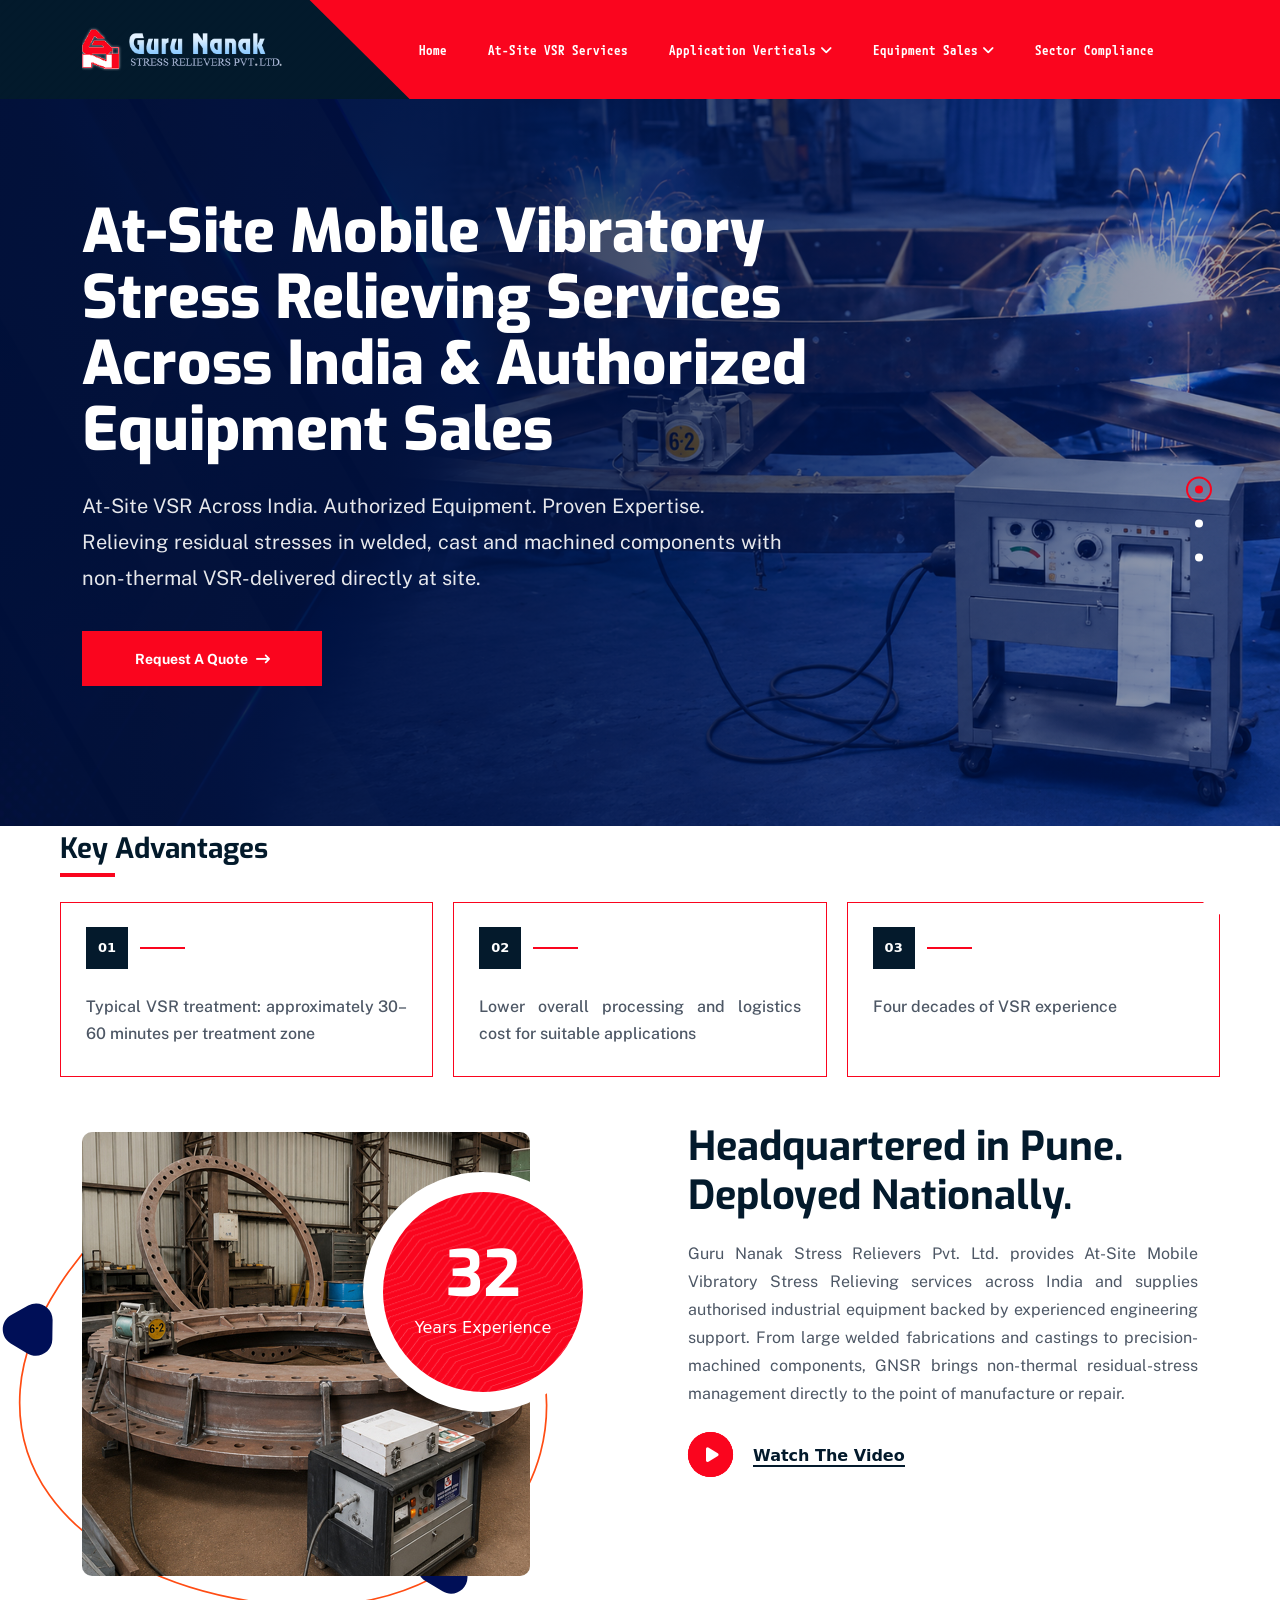
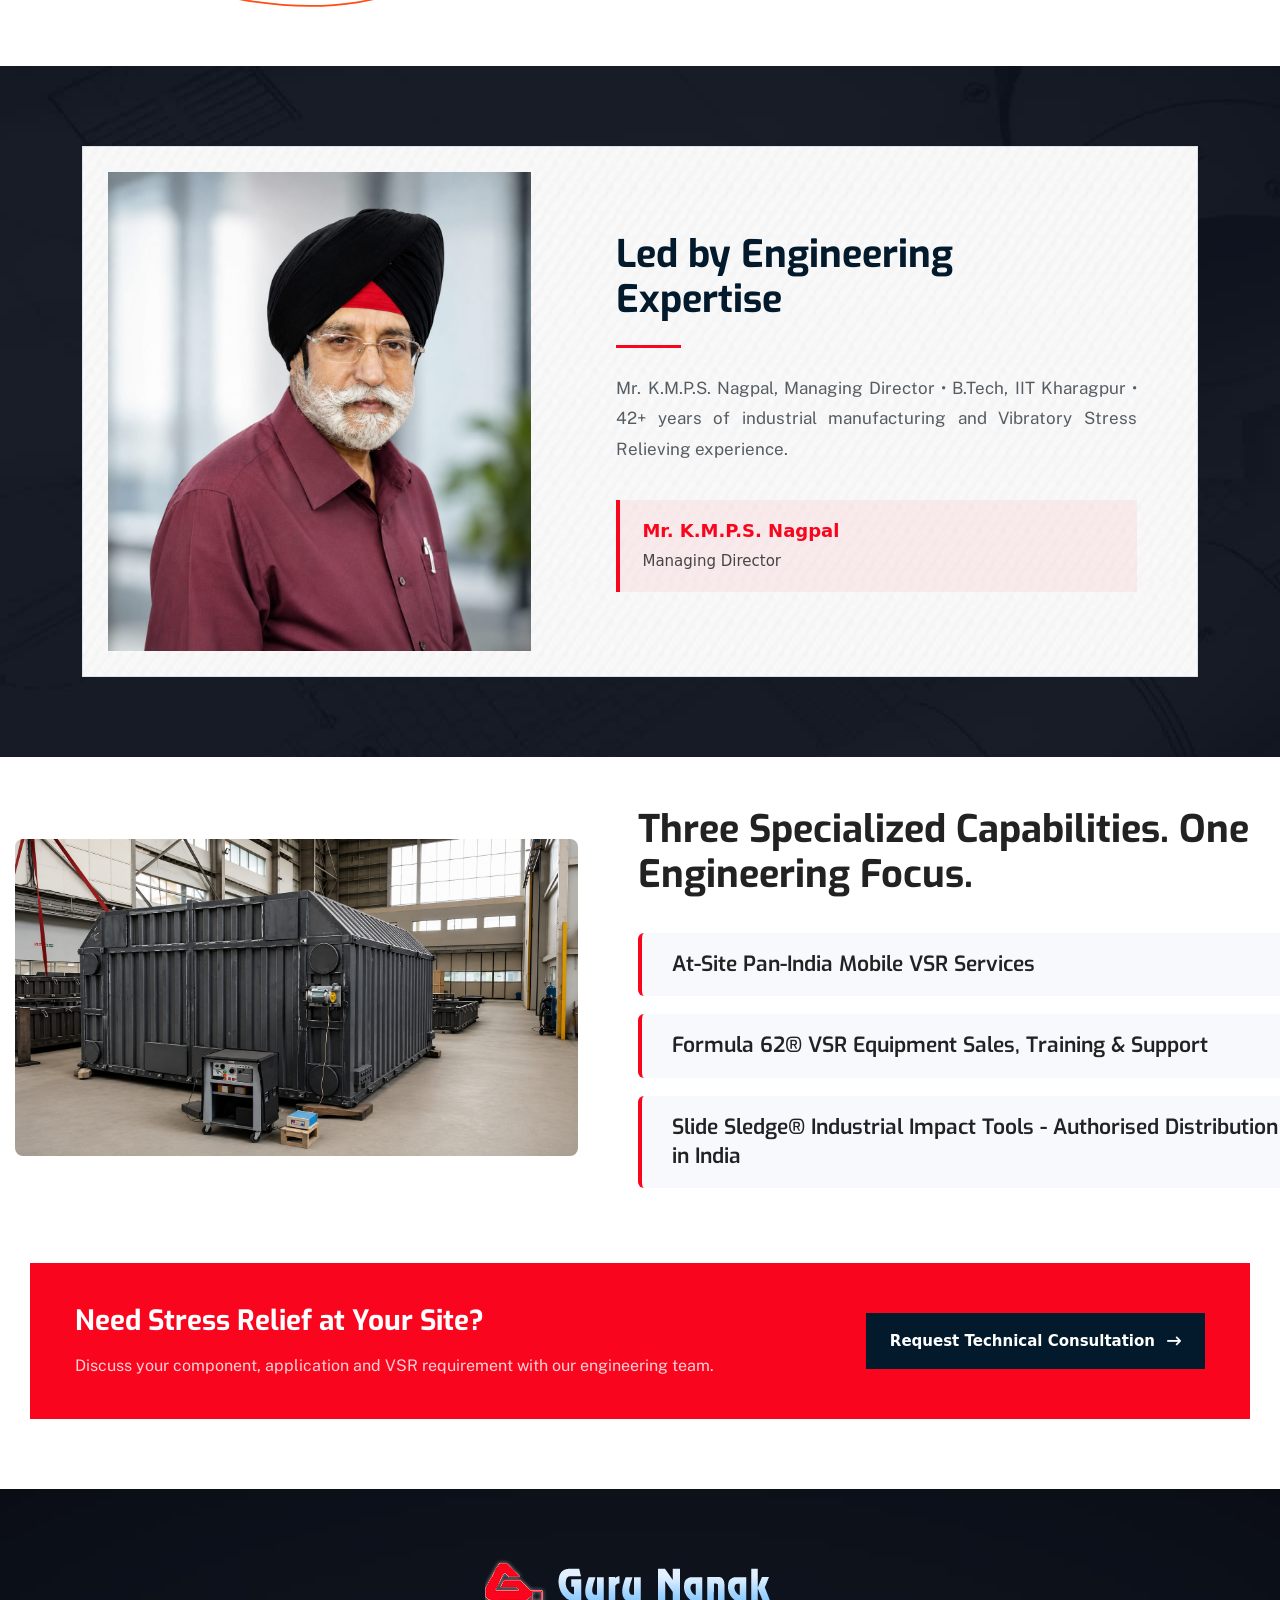
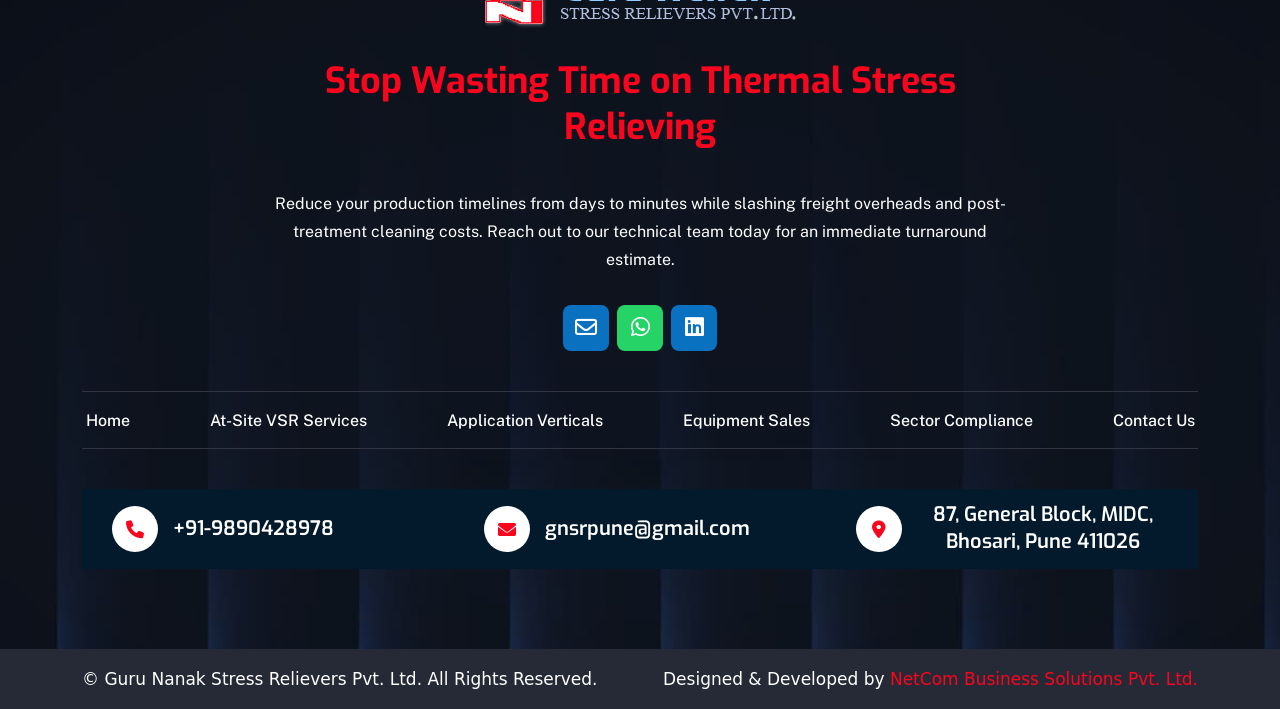
==== index.html @ 98acd37f "first commit" ====
<!doctype html>
<html class="no-js" lang="zxx">
  <head>
    <meta charset="utf-8" />
    <meta http-equiv="x-ua-compatible" content="ie=edge" />
    <title>
      At-Site PAN India Mobile VSR Services & Authorized Equipment Sales |
      Gurunanak Stress Relievers Pvt. Ltd
    </title>
    <meta name="author" content="themeholy" />
    <meta
      name="description"
      content="India's premier 100% mobile VSR service provider. Headquartered in
Pune with offices in Ghaziabad, Rourkela, and Bangalore. Sole Authorized India Distributor for
Formula 62 & Slide Sledge.
"
    />
    <meta
      name="keywords"
      content="vibratory stress relieving india, patented formula 62 vsr system,
non-thermal stress relief, industrial dimensional stabilization, mr k m p s nagpal iit kharagpur,
heavy engineering stress relief, at-site vsr services india, mobile vibratory stress relieving fleet,
pan india on-site metal stress relief, sole authorized distributor formula 62 india, slide sledge
multi head hammer distributor india, doorstep heavy fabrication stabilization, vsr services pune,
vibratory stress relieving ghaziabad, mobile stress relief rourkela, at site vsr bangalore, industrial
stress relief karnataka, weld stabilization maharashtra, heavy fabrication stress relaxation
odisha, non thermal stress relieving ncr, main office pune vsr"
    />
    <meta name="robots" content="INDEX,FOLLOW" />
    <meta
      name="viewport"
      content="width=device-width,initial-scale=1,shrink-to-fit=no"
    />
    <link
      rel="apple-touch-icon"
      sizes="57x57"
      href="assets/img/favicons/favicon.png"
    />
    <link
      rel="apple-touch-icon"
      sizes="60x60"
      href="assets/img/favicons/favicon.png"
    />
    <link
      rel="apple-touch-icon"
      sizes="72x72"
      href="assets/img/favicons/favicon.png"
    />
    <link
      rel="apple-touch-icon"
      sizes="76x76"
      href="assets/img/favicons/favicon.png"
    />
    <link
      rel="apple-touch-icon"
      sizes="114x114"
      href="assets/img/favicons/favicon.png"
    />
    <link
      rel="apple-touch-icon"
      sizes="120x120"
      href="assets/img/favicons/favicon.png"
    />
    <link
      rel="apple-touch-icon"
      sizes="144x144"
      href="assets/img/favicons/favicon.png"
    />
    <link
      rel="apple-touch-icon"
      sizes="152x152"
      href="assets/img/favicons/favicon.png"
    />
    <link
      rel="apple-touch-icon"
      sizes="180x180"
      href="assets/img/favicons/favicon.png"
    />
    <link
      rel="icon"
      type="image/png"
      sizes="192x192"
      href="assets/img/favicons/favicon.png"
    />
    <link
      rel="icon"
      type="image/png"
      sizes="32x32"
      href="assets/img/favicons/favicon.png"
    />
    <link
      rel="icon"
      type="image/png"
      sizes="96x96"
      href="assets/img/favicons/favicon.png"
    />
    <link
      rel="icon"
      type="image/png"
      sizes="16x16"
      href="assets/img/favicons/favicon.png"
    />
    <link rel="manifest" href="assets/img/favicons/manifest.json" />
    <meta name="msapplication-TileColor" content="#ffffff" />
    <meta
      name="msapplication-TileImage"
      content="assets/img/favicons/ms-icon-144x144.png"
    />
    <meta name="theme-color" content="#ffffff" />
    <link rel="preconnect" href="https://fonts.googleapis.com/" />
    <link rel="preconnect" href="https://fonts.gstatic.com/" crossorigin />
    <link
      href="https://fonts.googleapis.com/css2?family=Exo:wght@300;400;500;600;700;800;900&amp;family=Public+Sans:wght@100;200;300;400;500;600;700&amp;display=swap"
      rel="stylesheet"
    />
    <link rel="stylesheet" href="assets/css/app.min.css" />
    <link rel="stylesheet" href="assets/css/fontawesome.min.css" />
    <link rel="stylesheet" href="assets/css/style.css" />
  </head>
  <body>
    <div class="th-menu-wrapper">
      <div class="th-menu-area text-center">
        <button class="th-menu-toggle"><i class="fal fa-times"></i></button>
        <div class="mobile-logo">
          <a href="index.html"><img src="assets/img/logo.png" alt="" /></a>
        </div>
        <div class="th-mobile-menu">
          <ul>
            <li>
              <a href="index.html">Home</a>
            </li>
            <li>
              <a href="at-site-vsr-services.html">At-Site VSR Services </a>
            </li>

            <li class="menu-item-has-children">
              <a href="#"> Application Verticals</a>
              <ul class="sub-menu">
                <li>
                  <a href="vessels-and-process-plant.html"
                    >VSR for Vessels & Process Plant</a
                  >
                </li>
                <li>
                  <a href="sugar-and-heavy-machinery.html"
                    >VSR for Sugar & Heavy Machinery</a
                  >
                </li>
                <li>
                  <a href="machine-tools-and-tool-rooms.html"
                    >VSR for Machine Tools & Tool Rooms</a
                  >
                </li>
                <li>
                  <a href="defence-and-railway.html"
                    >VSR for Defence & Railway</a
                  >
                </li>
              </ul>
            </li>
            <li class="menu-item-has-children">
              <a href="#"> Equipment Sales</a>
              <ul class="sub-menu">
                <li><a href="equipment-catalog.html">Equipment Catalog</a></li>
                <li>
                  <a href="vsr-vs-thermal.html"
                    >VSR vs. Thermal Comparison Matrix</a
                  >
                </li>
              </ul>
            </li>
            <li>
              <a href="sector-compliance.html">Sector Compliance</a>
            </li>

            <li>
              <a href="contact.html"> Contact Us</a>
            </li>
          </ul>
        </div>
      </div>
    </div>
    <header class="th-header header-layout10">
      <div class="sticky-wrapper">
        <div class="sticky-active">
          <div class="menu-area">
            <div class="container">
              <div class="row align-items-center justify-content-between">
                <div class="col-auto">
                  <div class="header-logo">
                    <a href="index.html"
                      ><img src="assets/img/logo.png" alt="Konta"
                    /></a>
                  </div>
                </div>
                <div class="col-auto">
                  <div class="row align-items-center justify-content-between">
                    <div class="col-auto">
                      <nav class="main-menu d-none d-lg-inline-block">
                        <ul>
                          <li>
                            <a href="index.html">Home</a>
                          </li>
                          <li>
                            <a href="at-site-vsr-services.html"
                              >At-Site VSR Services
                            </a>
                          </li>

                          <li class="menu-item-has-children">
                            <a href="#"> Application Verticals</a>
                            <ul class="sub-menu">
                              <li>
                                <a href="vessels-and-process-plant.html"
                                  >VSR for Vessels & Process Plant</a
                                >
                              </li>
                              <li>
                                <a href="sugar-and-heavy-machinery.html"
                                  >VSR for Sugar & Heavy Machinery</a
                                >
                              </li>
                              <li>
                                <a href="machine-tools-and-tool-rooms.html"
                                  >VSR for Machine Tools & Tool Rooms</a
                                >
                              </li>
                              <li>
                                <a href="defence-and-railway.html"
                                  >VSR for Defence & Railway</a
                                >
                              </li>
                            </ul>
                          </li>
                          <li class="menu-item-has-children">
                            <a href="#"> Equipment Sales</a>
                            <ul class="sub-menu">
                              <li>
                                <a href="equipment-catalog.html"
                                  >Equipment Catalog</a
                                >
                              </li>
                              <li>
                                <a href="vsr-vs-thermal.html"
                                  >VSR vs. Thermal Comparison Matrix</a
                                >
                              </li>
                            </ul>
                          </li>
                          <li>
                            <a href="sector-compliance.html"
                              >Sector Compliance</a
                            >
                          </li>

                          <!-- <li>
                            <a href="#"> Contact Us</a>
                          </li> -->
                        </ul>
                      </nav>
                      <button
                        type="button"
                        class="th-menu-toggle d-inline-block d-lg-none"
                      >
                        <i class="far fa-bars"></i>
                      </button>
                    </div>
                    <div class="col-auto d-none d-xl-block">
                      <div class="header-button">
                        <a
                          href="contact.html"
                          class="th-btn style6 d-none d-xxl-inline-block"
                        >
                          Contact<i class="fas fa-arrow-right ms-2"></i
                        ></a>
                      </div>
                    </div>
                  </div>
                </div>
              </div>
            </div>
            <div
              class="logo-shape"
              data-bg-src="assets/img/update1/bg/pattern_bg_1.png"
            ></div>
          </div>
        </div>
      </div>
    </header>

    <div class="th-hero-wrapper hero-10" id="hero">
      <div
        class="hero-slider-10 th-carousel"
        data-fade="true"
        data-slide-show="1"
        data-md-slide-show="1"
        data-dots="true"
        data-xl-dots="true"
        data-ml-dots="true"
        data-lg-dots="true"
        data-md-dots="true"
      >
        <div class="th-hero-slide">
          <div class="th-hero-bg">
            <img src="assets/img/new-banner-1.png" alt="overlay" />
          </div>
          <div class="container z-index-common">
            <div class="hero-style10">
              <h1 class="hero-title" data-ani="slideinup" data-ani-delay="0.3s">
                At-Site Mobile Vibratory Stress Relieving Services Across India
                &amp; Authorized Equipment Sales
                <!-- <span class="bg-theme">VSR Services </span> & -->
              </h1>
              <!-- <h1 class="hero-title" data-ani="slideinup" data-ani-delay="0.5s">
                Authorized Equipment Sales
              </h1> -->
              <p class="hero-text" data-ani="slideinup" data-ani-delay="0.6s">
                At-Site VSR Across India. Authorized Equipment. Proven
                Expertise.
                <br />
                Relieving residual stresses in welded, cast and machined
                components with non-thermal VSR-delivered directly at site.
              </p>
              <div class="btn-group" data-ani="slideinup" data-ani-delay="0.6s">
                <a href="" class="th-btn style3"
                  >Request a Quote<i class="fas fa-long-arrow-right ms-2"></i
                ></a>
              </div>
            </div>
          </div>
        </div>
        <div class="th-hero-slide">
          <div class="th-hero-bg">
            <img src="assets/img/new-banner-2.png" alt="overlay" />
          </div>
          <div class="container z-index-common">
            <div class="hero-style10">
              <h1 class="hero-title">
                Powered by Proven Formula 62® VSR Systems
                <!-- <span class="bg-theme"> Formula 62 </span> -->
              </h1>
              <!-- <h1 class="hero-title">& Systems</h1> -->
              <p class="hero-text">
                GNSR supplies genuine Formula 62® VSR systems as the Authorised
                Distributor in India, backed by manufacturer support,
                application guidance and more than four decades of practical VSR
                experience.
              </p>
              <div class="btn-group">
                <a href="" class="th-btn style3"
                  >Request a Quote<i class="fas fa-long-arrow-right ms-2"></i
                ></a>
              </div>
            </div>
          </div>
        </div>
        <div class="th-hero-slide">
          <div class="th-hero-bg">
            <img src="assets/img/new-banner-3.png" alt="overlay" />
          </div>
          <div class="container z-index-common">
            <div class="hero-style10">
              <h1 class="hero-title">
                Slide Sledge® Heavy Equipment &amp; Impact Tools
                <!-- <span class="bg-theme">Slide Sledge </span> Heavy <br /> -->
                <!-- Equipment -->
              </h1>
              <!-- <h1 class="hero-title">& Impact Tools</h1> -->
              <p class="hero-text">
                Authorised Distributor in India for Slide Sledge® Multi-Head
                Impact Hammer systems for demanding industrial, mining, railway
                and heavy-equipment maintenance applications.
              </p>
              <div class="btn-group">
                <!-- <a
                  href="https://wa.me/+919226319903?text=I'm%20interested%20in"
                  class="th-btn style3"
                  >Connect with Pune HQ<i class="fab fa-whatsapp ms-2"></i
                ></a> -->
                <a href="" class="th-btn style3"
                  >Request a Quote<i class="fas fa-long-arrow-right ms-2"></i
                ></a>
              </div>
            </div>
          </div>
        </div>
      </div>
    </div>
    <!-- <section>
      <div class="container">
        <div class="feature-grid-wrap">
          <div class="feature-grid">
            <div class="feature-grid_icon">
              <img
                src="assets/img/gurunanak-images/faster-processing.png"
                alt="icon"
              />
            </div>
            <div>
              <h3 class="feature-grid_title">Faster Processing</h3>
              <p class="feature-grid_text">
                Advanced systems ensuring quick and efficient production.
              </p>
            </div>
          </div>
          <div class="feature-grid">
            <div class="feature-grid_icon">
              <img
                src="assets/img/gurunanak-images/lower-cost.png"
                alt="icon"
              />
            </div>
            <div>
              <h3 class="feature-grid_title text-white">Lower Costs</h3>
              <p class="feature-grid_text text-white">
                Optimized solutions designed to reduce operational expenses.
              </p>
            </div>
          </div>
          <div class="feature-grid">
            <div class="feature-grid_icon">
              <img
                src="assets/img/gurunanak-images/proven-results.png"
                alt="icon"
              />
            </div>
            <div>
              <h3 class="feature-grid_title">Proven Results</h3>
              <p class="feature-grid_text">
                Delivering reliable performance with consistent quality
                outcomes.
              </p>
            </div>
          </div>
        </div>
      </div>
    </section> -->

    <section class="vsr-key-advantages">
      <div class="vsr-advantages-wrap">
        <div class="vsr-advantages-header">
          <h2>Key Advantages</h2>
        </div>

        <div class="vsr-advantages-row">
          <div class="vsr-advantage-box">
            <div class="vsr-advantage-top">
              <span>01</span>
              <div></div>
            </div>
            <p>
              Typical VSR treatment: approximately 30–60 minutes per treatment
              zone
            </p>
          </div>

          <div class="vsr-advantage-box">
            <div class="vsr-advantage-top">
              <span>02</span>
              <div></div>
            </div>
            <p>
              Lower overall processing and logistics cost for suitable
              applications
            </p>
          </div>

          <div class="vsr-advantage-box">
            <div class="vsr-advantage-top">
              <span>03</span>
              <div></div>
            </div>
            <p>Four decades of VSR experience</p>
          </div>
        </div>
      </div>
    </section>

    <div class="space overflow-hidden" id="about-sec">
      <div class="container">
        <div class="row">
          <div class="col-xl-6">
            <div class="img-box7">
              <div class="img1">
                <img
                  class="tilt-active"
                  src="assets/img/gurunanak-images/about2.jpg"
                  alt="About"
                />
              </div>
              <!-- <div class="img2">
                <img
                  class="tilt-active"
                  src="assets/img/gurunanak-images/about1.jpg"
                  alt="About"
                />
              </div> -->
              <div class="shape">
                <img
                  src="assets/img/update1/normal/about_shape_1.svg"
                  alt="shape"
                />
              </div>
              <div
                class="about-counter1"
                data-bg-src="assets/img/update1/bg/bg_pattern_3.png"
              >
                <h3 class="counter-title">
                  <span class="counter-number">42</span>
                </h3>
                <span class="counter-text">Years Experience</span>
              </div>
            </div>
          </div>
          <div class="col-xl-6 ps-3 ps-xl-5">
            <div class="title-area mb-30">
              <!-- <span class="sub-title6" style="text-transform: capitalize"
                >Company Introduction — Headquartered in Pune, Deployed
                Nationally
                <span class="shape right"><span class="dots"></span></span
              ></span> -->
              <h2 class="sec-title">
                Headquartered in Pune. Deployed Nationally.
              </h2>
            </div>
            <p class="mt-n2 mb-4">
              Guru Nanak Stress Relievers Pvt. Ltd. provides At-Site Mobile Vibratory Stress Relieving services across India and
supplies authorised industrial equipment backed by experienced engineering support. From large welded fabrications
and castings to precision-machined components, GNSR brings non-thermal residual-stress management directly to the
point of manufacture or repair.
            </p>
            <!-- <p>
              By transporting our specialized equipment straight to your
              manufacturing line or assembly yard through our network of
              strategically placed branch nodes, we permanently lock in
              micron-level geometric accuracy. Our mobile operations eliminate
              the high transport freights, low-bed trailer logistics, and
              transit warping risks of traditional thermal stress relieving.
            </p> -->
            <div class="btn-group style2">
              <!-- <a href="about.html" class="th-btn"
                >ABOUT MORE<i class="fas fa-arrow-right ms-2"></i
              ></a> -->
              <a
                href="https://www.youtube.com/watch?v=rgMUGB7VWvo"
                class="video-btn style2 popup-video"
                ><div class="play-btn"><i class="fas fa-play"></i></div>
                <span class="btn-text">Watch The Video</span></a
              >
            </div>
          </div>
        </div>
      </div>
    </div>

  <div
      class="why-area13 position-relative overflow-hidden bg-top-center space"
      data-bg-src="assets/img/update2/bg/why_bg_1.jpg"
    >
      <section class="leadership-profile-section">
      <div class="container">
        <div
          class="leadership-profile-wrapper"
          style="
            background-image: url(&quot;assets/img/update2/bg/process_bg_1.jpg&quot;);
          "
        >
          <!-- Image Side -->
          <div class="leadership-profile-image">
            <div class="leadership-image-frame">
              <img src="assets/img/Mr-Nagpal.jpeg" alt="Mr. K.M.P.S. Nagpal" />
            </div>
          </div>

          <!-- Content Side -->
          <div class="leadership-profile-content">
            <!-- <div class="leadership-section-label">
          <span>Leadership Spotlight</span>
        </div> -->

            <h2>Led by Engineering Expertise</h2>

            <div class="leadership-divider"></div>

            <p>
              Mr. K.M.P.S. Nagpal, Managing Director • B.Tech, IIT Kharagpur •
              42+ years of industrial manufacturing and Vibratory Stress
              Relieving experience.
            </p>

            <div class="leadership-designation">
              <strong>Mr. K.M.P.S. Nagpal</strong>
              <span>Managing Director</span>
            </div>
          </div>
        </div>
      </div>
    </section>
    </div>

    <!-- <section class="leadership-profile-section">
      <div class="container">
        <div
          class="leadership-profile-wrapper"
          style="
            background-image: url(&quot;assets/img/update2/bg/process_bg_1.jpg&quot;);
          "
        >
          <div class="leadership-profile-image">
            <div class="leadership-image-frame">
              <img src="assets/img/Mr-Nagpal.jpeg" alt="Mr. K.M.P.S. Nagpal" />
            </div>
          </div>

          <div class="leadership-profile-content">

            <h2>Led by Engineering Expertise</h2>

            <div class="leadership-divider"></div>

            <p>
              Mr. K.M.P.S. Nagpal, Managing Director • B.Tech, IIT Kharagpur •
              42+ years of industrial manufacturing and Vibratory Stress
              Relieving experience.
            </p>

            <div class="leadership-designation">
              <strong>Mr. K.M.P.S. Nagpal</strong>
              <span>Managing Director</span>
            </div>
          </div>
        </div>
      </div>
    </section> -->




    <!-- <section
      class="space process-sec process-sec1 process-sec_section5 background-image"
      data-overlay="title"
      data-opacity="9"
      style="
        background-image: url(&quot;assets/img/gurunanak-images/4.png &quot;);
      "
    >
      <div class="container mb-n2">
        <div class="title-area text-center">
          <span class="sub-title6 text-white justify-content-center"
            ><span class="shape left"><span class="dots"></span></span>
            High-Stakes Applications
            <span class="shape right"><span class="dots"></span></span
          ></span>
          <h2 class="sec-title text-white">
            Critical Machinery Requiring Stabilization
          </h2>
        </div>
        <div class="row gy-50 justify-content-center">
          <div class="col-md-6 col-xl-4">
            <div class="process-card">
              <div class="process-card_bg-shape">
                <img src="assets/img/bg/process_card_bg_1.png" alt="img" />
              </div>


              <i class="fa fa-shield-alt"></i>

              <h4 class="process-card_title">Defence & Strategic</h4>
              <p class="process-card_text">
                Armored vehicle hull structures, precision missile launcher
                bases, and critical radar tower mounts.
              </p>
            </div>
          </div>
          <div class="col-md-6 col-xl-4">
            <div class="process-card">
              <div class="process-card_bg-shape">
                <img src="assets/img/bg/process_card_bg_1.png" alt="img" />
              </div>
       
              <i class="fa-solid fa-train"></i>

              <h4 class="process-card_title">Railways & Transit</h4>
              <p class="process-card_text">
                Heavy locomotive bogie frames, fabricated underframes, and
                customized maintenance switching jigs.
              </p>
            </div>
          </div>
          <div class="col-md-6 col-xl-4">
            <div class="process-card">
              <div class="process-card_bg-shape">
                <img src="assets/img/bg/process_card_bg_1.png" alt="img" />
              </div>

      
              <i class="fa fa-cogs"></i>

              <h4 class="process-card_title">Sugar Industries</h4>
              <p class="process-card_text">
                Heavy crushing mill housings, cane cutters, roller shafts,
                vacuum pans, and evaporators.
              </p>
            </div>
          </div>
          <div class="col-md-6 col-xl-4">
            <div class="process-card">
              <div class="process-card_bg-shape">
                <img src="assets/img/bg/process_card_bg_1.png" alt="img" />
              </div>

              
              <i class="fa fa-database"></i>

              <h4 class="process-card_title">Vessels & Process Equipment</h4>
              <p class="process-card_text">
                Reactor shells, vessel dish ends, heat exchanger tube sheets,
                and piping headers.
              </p>
            </div>
          </div>
          <div class="col-md-6 col-xl-4">
            <div class="process-card">
              <div class="process-card_bg-shape">
                <img src="assets/img/bg/process_card_bg_1.png" alt="img" />
              </div>


              <i class="fa fa-ruler-combined"></i>

              <h4 class="process-card_title">Machine Tools & Castings</h4>
              <p class="process-card_text">
                Long CNC beds, slide columns, surface grinder plates, and large
                injection mould bases.
              </p>
            </div>
          </div>
          <div class="col-md-6 col-xl-4">
            <div class="process-card">
              <div class="process-card_bg-shape">
                <img src="assets/img/bg/process_card_bg_1.png" alt="img" />
              </div>

              <i class="fa fa-building"></i>

              <h4 class="process-card_title">Infrastructure Assets</h4>
              <p class="process-card_text">
                Oversized overhead crane girders, crane end-trucks, structural
                columns, and heavy boom arms.
              </p>
            </div>
          </div>
        </div>
      </div>
    </section> -->

    <!-- <section id="core">
      <div class="container">
        <div
          class="process-area5 background-image"
          style="
            background-image: url(&quot;assets/img/update2/bg/process_bg_1.jpg&quot;);
          "
        >
          <div class="process-content">
            <div class="title-area mb-25">
              <span class="sub-title2"
                ><img
                  class="me-1"
                  src="assets/img/icon/subtitle-img2-1.svg"
                  alt="img"
                />The Technology Advantage</span
              >
              <h2 class="sec-title text-white">
                Powered by Patented Formula 62 Systems
              </h2>
              <p class="sec-text">
                We utilize highly special engineering-backed resonant vibration
                equipment to target locked-in atomic-grid stresses safely.
              </p>
            </div>
          </div>
          <div class="process-box_wrap">
            <div class="process-box">
              <div class="process-box_icon">
                <img
                  src="assets/img/update2/icon/process_1_1.svg"
                  alt="service image"
                />
              </div>
              <div class="process-box_content">
                <h3 class="box-title">Instrument-Backed Calibration</h3>
                <p class="process-box_text">
                  High-accuracy manual frequency tuning and multi-point
                  instrumentation logging for quality tracking
                </p>
              </div>
            </div>
            <div class="process-box">
              <div class="process-box_icon">
                <img
                  src="assets/img/update2/icon/process_1_2.svg"
                  alt="service image"
                />
              </div>
              <div class="process-box_content">
                <h3 class="box-title">Zero Thermal Distortion</h3>
                <p class="process-box_text">
                  Permanently eliminates the risk of structural warping,
                  ovality, or cooling cracks caused by furnace heat
                </p>
              </div>
            </div>
            <div class="process-box">
              <div class="process-box_icon">
                <img
                  src="assets/img/update2/icon/process_1_3.svg"
                  alt="service image"
                />
              </div>
              <div class="process-box_content">
                <h3 class="box-title">No Surface Scaling</h3>
                <p class="process-box_text">
                  Leaves metal surfaces 100% clean and pristine—no soot, no
                  oxidation, saving you post-treatment shot blasting costs
                </p>
              </div>
            </div>
            <div class="process-box">
              <div class="process-box_icon">
                <img
                  src="assets/img/update2/icon/process_1_4.svg"
                  alt="service image"
                />
              </div>
              <div class="process-box_content">
                <h3 class="box-title">Turnaround in Minutes</h3>
                <p class="process-box_text">
                  Complete structural relaxation achieved within 30 to 45
                  minutes per treatment zone instead of days
                </p>
              </div>
            </div>
          </div>
        </div>
      </div>
    </section> -->

    <!-- <div
      class="feature-area6 overflow-hidden shape-mockup-wrap"
      id="feature-area"
    >
      <div class="container">
        <div class="title-area">
          <h2 class="sec-title text-center">
            Three Specialized Capabilities. One Engineering Focus.
          </h2>
        </div>
        <div class="row gy-4 justify-content-center">
          <div class="col-md-6 col-xl-4">
            <div class="feature-item th-ani">
              <div class="feature-item_shape"></div>
              <div class="feature-item_shape2"></div>

              <div class="media-body">
                <div class="price-card_top">
                  <h3 class="price-card_title">
                    At-Site Pan-India Mobile VSR Services
                  </h3>
                </div>
              </div>
            </div>
          </div>
          <div class="col-md-6 col-xl-4">
            <div class="feature-item th-ani">
              <div class="feature-item_shape"></div>
              <div class="feature-item_shape2"></div>

              <div class="media-body">
                <h3 class="price-card_title">Formula 62® VSR Equipment Sales, Training &amp; Support</h3>
              </div>
            </div>
          </div>
          <div class="col-md-6 col-xl-4">
            <div class="feature-item th-ani">
              <div class="feature-item_shape"></div>
              <div class="feature-item_shape2"></div>

              <div class="media-body">
                <h3 class="price-card_title">
                  Slide Sledge® Industrial Impact Tools - Authorised Distribution in India
                </h3>
              </div>
            </div>
          </div>
        </div>
      </div>
    </div> -->

    <section class="capability-section">
      <div class="capability-container">
        <div class="capability-row">
          <!-- Left Side Image -->
          <div class="capability-image-column">
            <div class="capability-image-wrap">
              <img
                src="assets/img/GNSR_FINAL_DESIGNER_IMAGE_PACKAGE/05_VESSELS_PROCESS/Process.... _ fabricated.png"
                alt="Engineering Capabilities"
                class="capability-main-image"
              />
            </div>
          </div>
          <!-- Right Side Content -->
          <div class="capability-content-column">
            <div class="capability-content">
              <div class="capability-heading">
                <h2 class="capability-title">
                  Three Specialized Capabilities. One Engineering Focus.
                </h2>
              </div>
              <div class="capability-list">
                <!-- Capability 1 -->
                <div class="capability-box">
                  <div class="capability-box-inner">
                    <h3 class="capability-box-title">
                      At-Site Pan-India Mobile VSR Services
                    </h3>
                  </div>
                </div>
                <!-- Capability 2 -->
                <div class="capability-box">
                  <div class="capability-box-inner">
                    <h3 class="capability-box-title">
                      Formula 62® VSR Equipment Sales, Training &amp; Support
                    </h3>
                  </div>
                </div>
                <!-- Capability 3 -->
                <div class="capability-box">
                  <div class="capability-box-inner">
                    <h3 class="capability-box-title">
                      Slide Sledge® Industrial Impact Tools - Authorised
                      Distribution in India
                    </h3>
                  </div>
                </div>
              </div>
            </div>
          </div>
        </div>
      </div>
    </section>

    <section class="vessel-vsr-section">
      <div class="vessel-vsr-container">
        <!-- CTA -->
        <div class="vessel-vsr-cta">
          <div class="vessel-vsr-cta-content">
            <h3>Need Stress Relief at Your Site?</h3>
            <p>
              Discuss your component, application and VSR requirement with our
              engineering team.
            </p>
          </div>

          <div class="vessel-vsr-cta-button">
            <a href="#" class="vessel-vsr-btn">
              Request Technical Consultation
              <i class="fas fa-long-arrow-right"></i>
            </a>
          </div>
        </div>
      </div>
    </section>

    <footer
      class="footer-wrapper footer-layout4 background-image"
      id="contact-sec"
      data-bg-src="assets/img/update1/bg/footer_bg_3.jpg"
      style="margin-top: 50px"
    >
      <div class="widget-area text-center">
        <div class="container">
          <div class="row justify-content-center">
            <div class="col-lg-8">
              <div class="widget footer-widget">
                <div class="th-widget-about">
                  <div class="about-logo">
                    <a href="index.html"
                      ><img
                        src="assets/img/logo.png"
                        alt="Gurunanak Stress Relievers"
                    /></a>
                  </div>
                  <h3 class="sec-title text-center" style="color: #fa051e">
                    Stop Wasting Time on Thermal Stress Relieving
                  </h3>

                  <p class="about-text text-center">
                    Reduce your production timelines from days to minutes while
                    slashing freight overheads and post-treatment cleaning
                    costs. Reach out to our technical team today for an
                    immediate turnaround estimate.
                  </p>
                  <div class="th-social">
                    <a class="mail" href="mailto:gnsrpune@gmail.com"
                      ><i class="far fa-envelope"></i
                    ></a>
                    <a href="" class="whatsapp"
                      ><i class="fab fa-whatsapp"></i
                    ></a>
                    <a class="mail" href=""><i class="fab fa-linkedin"></i></a>
                  </div>
                </div>
              </div>
            </div>
            <div class="col-md-12">
              <div class="widget widget_nav_menu footer-widget">
                <div class="menu-all-pages-container">
                  <ul class="menu">
                    <li><a href="index.html">Home</a></li>
                    <li>
                      <a href="at-site-vsr-services.html"
                        >At-Site VSR Services
                      </a>
                    </li>
                    <li>
                      <a href="vessels-and-process-plant.html"
                        >Application Verticals</a
                      >
                    </li>
                    <li>
                      <a href="equipment-catalog.html">Equipment Sales</a>
                    </li>
                    <li>
                      <a href="sector-compliance.html">Sector Compliance</a>
                    </li>
                    <li><a href="contact.html">Contact Us</a></li>
                  </ul>
                </div>
              </div>
            </div>
            <!-- <div class="col-lg-6">
              <div class="widget newsletter-widget footer-widget">
                <form class="newsletter-form form-group">
                  <input
                    class="form-control"
                    type="email"
                    placeholder="WhatsApp Our Engineering Team"
                    required=""
                  />
                  <button type="submit" class="th-btn style3">
                    Whatsapp
                    <a href="" class="whatsapp"
                      ><i class="fab fa-whatsapp"></i
                    ></a>
                  </button>
                </form>
              </div>
            </div> -->
          </div>
          <div class="header-layout4">
            <div class="header-top">
              <div class="header-link">
                <i class="fas fa-phone"></i>
                <div>
                  <a class="header-single-link" href="tel:+919890428978"
                    >+91-9890428978</a
                  >
                </div>
              </div>
              <div class="header-link">
                <i class="fas fa-envelope"></i>
                <div>
                  <a class="header-single-link" href="mailto:gnsrpune@gmail.com"
                    >gnsrpune@gmail.com</a
                  >
                </div>
              </div>
              <div class="header-link address">
                <i class="fas fa-location-dot"></i>
                <div>
                  <a
                    class="header-single-link"
                    href="https://maps.app.goo.gl/9RgbcRxQPuoSg38E7"
                    >87, General Block, MIDC, Bhosari, Pune 411026</a
                  >
                </div>
              </div>
            </div>
          </div>
        </div>
      </div>
      <div class="copyright-wrap">
        <div class="container">
          <div class="row justify-content-between align-items-center">
            <div class="col-md-6">
              <div class="copyright-text">
                © Guru Nanak Stress Relievers Pvt. Ltd. All Rights Reserved.
              </div>
            </div>
            <div class="col-md-6">
              <div class="footer-links copyright-text">
                Designed &amp; Developed by
                <a href="https://netcom-india.com/"
                  >NetCom Business Solutions Pvt. Ltd.</a
                >
              </div>
            </div>
          </div>
        </div>
      </div>
    </footer>

    <div class="scroll-top">
      <svg
        class="progress-circle svg-content"
        width="100%"
        height="100%"
        viewBox="-1 -1 102 102"
      >
        <path
          d="M50,1 a49,49 0 0,1 0,98 a49,49 0 0,1 0,-98"
          style="
            transition: stroke-dashoffset 10ms linear 0s;
            stroke-dasharray: 307.919, 307.919;
            stroke-dashoffset: 307.919;
          "
        ></path>
      </svg>
    </div>
    <script src="assets/js/vendor/jquery-3.6.0.min.js"></script>
    <script src="assets/js/app.min.js"></script>
    <script src="assets/js/main.js"></script>
  </body>
</html>
---- assets/css/app.min.css ----
@charset "UTF-8"; /*!
 * Bootstrap v5.0.0-beta1 (https://getbootstrap.com/)
 * Copyright 2011-2020 The Bootstrap Authors
 * Copyright 2011-2020 Twitter, Inc.
 * Licensed under MIT (https://github.com/twbs/bootstrap/blob/main/LICENSE)
 */
:root {
  --bs-blue: #0d6efd;
  --bs-indigo: #6610f2;
  --bs-purple: #6f42c1;
  --bs-pink: #d63384;
  --bs-red: #dc3545;
  --bs-orange: #fd7e14;
  --bs-yellow: #ffc107;
  --bs-green: #198754;
  --bs-teal: #20c997;
  --bs-cyan: #0dcaf0;
  --bs-white: #fff;
  --bs-gray: #6c757d;
  --bs-gray-dark: #343a40;
  --bs-primary: #0d6efd;
  --bs-secondary: #6c757d;
  --bs-success: #198754;
  --bs-info: #0dcaf0;
  --bs-warning: #ffc107;
  --bs-danger: #dc3545;
  --bs-light: #f8f9fa;
  --bs-dark: #212529;
  --bs-font-sans-serif:
    system-ui, -apple-system, "Segoe UI", Roboto, "Helvetica Neue", Arial,
    "Noto Sans", "Liberation Sans", sans-serif, "Apple Color Emoji",
    "Segoe UI Emoji", "Segoe UI Symbol", "Noto Color Emoji";
  --bs-font-monospace:
    SFMono-Regular, Menlo, Monaco, Consolas, "Liberation Mono", "Courier New",
    monospace;
  --bs-gradient: linear-gradient(
    180deg,
    hsla(0, 0%, 100%, 0.15),
    hsla(0, 0%, 100%, 0)
  );
}
*,
:after,
:before {
  box-sizing: border-box;
}
@media (prefers-reduced-motion: no-preference) {
  :root {
    scroll-behavior: smooth;
  }
}
body {
  margin: 0;
  font-family: var(--bs-font-sans-serif);
  font-size: 1rem;
  font-weight: 400;
  line-height: 1.5;
  color: #212529;
  background-color: #fff;
  -webkit-text-size-adjust: 100%;
  -webkit-tap-highlight-color: transparent;
}
[tabindex="-1"]:focus:not(:focus-visible) {
  outline: 0 !important;
}
hr {
  margin: 1rem 0;
  color: inherit;
  background-color: currentColor;
  border: 0;
  opacity: 0.25;
}
hr:not([size]) {
  height: 1px;
}
.h1,
.h2,
.h3,
.h4,
.h5,
.h6,
h1,
h2,
h3,
h4,
h5,
h6 {
  margin-top: 0;
  margin-bottom: 0.5rem;
  font-weight: 500;
  line-height: 1.2;
}
.h1,
h1 {
  font-size: calc(1.375rem + 1.5vw);
}
@media (min-width: 1200px) {
  .h1,
  h1 {
    font-size: 2.5rem;
  }
}
.h2,
h2 {
  font-size: calc(1.325rem + 0.9vw);
}
@media (min-width: 1200px) {
  .h2,
  h2 {
    font-size: 2rem;
  }
}
.h3,
h3 {
  font-size: calc(1.3rem + 0.6vw);
}
@media (min-width: 1200px) {
  .h3,
  h3 {
    font-size: 1.75rem;
  }
}
.h4,
h4 {
  font-size: calc(1.275rem + 0.3vw);
}
@media (min-width: 1200px) {
  .h4,
  h4 {
    font-size: 1.5rem;
  }
}
.h5,
h5 {
  font-size: 1.25rem;
}
.h6,
h6 {
  font-size: 1rem;
}
p {
  margin-top: 0;
  margin-bottom: 1rem;
}
abbr[data-bs-original-title],
abbr[title] {
  text-decoration: underline;
  -webkit-text-decoration: underline dotted;
  text-decoration: underline dotted;
  cursor: help;
  -webkit-text-decoration-skip-ink: none;
  text-decoration-skip-ink: none;
}
address {
  margin-bottom: 1rem;
  font-style: normal;
  line-height: inherit;
}
ol,
ul {
  padding-left: 2rem;
}
dl,
ol,
ul {
  margin-top: 0;
  margin-bottom: 1rem;
}
ol ol,
ol ul,
ul ol,
ul ul {
  margin-bottom: 0;
}
dt {
  font-weight: 700;
}
dd {
  margin-bottom: 0.5rem;
  margin-left: 0;
}
blockquote {
  margin: 0 0 1rem;
}
b,
strong {
  font-weight: bolder;
}
.small,
small {
  font-size: 0.875em;
}
.mark,
mark {
  padding: 0.2em;
  background-color: #fcf8e3;
}
sub,
sup {
  position: relative;
  font-size: 0.75em;
  line-height: 0;
  vertical-align: baseline;
}
sub {
  bottom: -0.25em;
}
sup {
  top: -0.5em;
}
a {
  color: #0d6efd;
  text-decoration: underline;
}
a:hover {
  color: #0a58ca;
}
a:not([href]):not([class]),
a:not([href]):not([class]):hover {
  color: inherit;
  text-decoration: none;
}
code,
kbd,
pre,
samp {
  font-family: var(--bs-font-monospace);
  font-size: 1em;
  direction: ltr;
  unicode-bidi: bidi-override;
}
pre {
  display: block;
  margin-top: 0;
  margin-bottom: 1rem;
  overflow: auto;
  font-size: 0.875em;
}
pre code {
  font-size: inherit;
  color: inherit;
  word-break: normal;
}
code {
  font-size: 0.875em;
  color: #d63384;
  word-wrap: break-word;
}
a > code {
  color: inherit;
}
kbd {
  padding: 0.2rem 0.4rem;
  font-size: 0.875em;
  color: #fff;
  background-color: #212529;
  border-radius: 0.2rem;
}
kbd kbd {
  padding: 0;
  font-size: 1em;
  font-weight: 700;
}
figure {
  margin: 0 0 1rem;
}
img,
svg {
  vertical-align: middle;
}
table {
  caption-side: bottom;
  border-collapse: collapse;
}
caption {
  padding-top: 0.5rem;
  padding-bottom: 0.5rem;
  color: #6c757d;
  text-align: left;
}
th {
  text-align: inherit;
  text-align: -webkit-match-parent;
}
tbody,
td,
tfoot,
th,
thead,
tr {
  border-color: inherit;
  border-style: solid;
  border-width: 0;
}
label {
  display: inline-block;
}
button {
  border-radius: 0;
}
button:focus {
  outline: 1px dotted;
  outline: 5px auto -webkit-focus-ring-color;
}
button,
input,
optgroup,
select,
textarea {
  margin: 0;
  font-family: inherit;
  font-size: inherit;
  line-height: inherit;
}
button,
select {
  text-transform: none;
}
[role="button"] {
  cursor: pointer;
}
select {
  word-wrap: normal;
}
[list]::-webkit-calendar-picker-indicator {
  display: none;
}
[type="button"],
[type="reset"],
[type="submit"],
button {
  -webkit-appearance: button;
}
[type="button"]:not(:disabled),
[type="reset"]:not(:disabled),
[type="submit"]:not(:disabled),
button:not(:disabled) {
  cursor: pointer;
}
::-moz-focus-inner {
  padding: 0;
  border-style: none;
}
textarea {
  resize: vertical;
}
fieldset {
  min-width: 0;
  padding: 0;
  margin: 0;
  border: 0;
}
legend {
  float: left;
  width: 100%;
  padding: 0;
  margin-bottom: 0.5rem;
  font-size: calc(1.275rem + 0.3vw);
  line-height: inherit;
}
@media (min-width: 1200px) {
  legend {
    font-size: 1.5rem;
  }
}
legend + * {
  clear: left;
}
::-webkit-datetime-edit-day-field,
::-webkit-datetime-edit-fields-wrapper,
::-webkit-datetime-edit-hour-field,
::-webkit-datetime-edit-minute,
::-webkit-datetime-edit-month-field,
::-webkit-datetime-edit-text,
::-webkit-datetime-edit-year-field {
  padding: 0;
}
::-webkit-inner-spin-button {
  height: auto;
}
[type="search"] {
  outline-offset: -2px;
  -webkit-appearance: textfield;
}
::-webkit-search-decoration {
  -webkit-appearance: none;
}
::-webkit-color-swatch-wrapper {
  padding: 0;
}
::file-selector-button {
  font: inherit;
}
::-webkit-file-upload-button {
  font: inherit;
  -webkit-appearance: button;
}
output {
  display: inline-block;
}
iframe {
  border: 0;
}
summary {
  display: list-item;
  cursor: pointer;
}
progress {
  vertical-align: baseline;
}
[hidden] {
  display: none !important;
}
.lead {
  font-size: 1.25rem;
  font-weight: 300;
}
.display-1 {
  font-size: calc(1.625rem + 4.5vw);
  font-weight: 300;
  line-height: 1.2;
}
@media (min-width: 1200px) {
  .display-1 {
    font-size: 5rem;
  }
}
.display-2 {
  font-size: calc(1.575rem + 3.9vw);
  font-weight: 300;
  line-height: 1.2;
}
@media (min-width: 1200px) {
  .display-2 {
    font-size: 4.5rem;
  }
}
.display-3 {
  font-size: calc(1.525rem + 3.3vw);
  font-weight: 300;
  line-height: 1.2;
}
@media (min-width: 1200px) {
  .display-3 {
    font-size: 4rem;
  }
}
.display-4 {
  font-size: calc(1.475rem + 2.7vw);
  font-weight: 300;
  line-height: 1.2;
}
@media (min-width: 1200px) {
  .display-4 {
    font-size: 3.5rem;
  }
}
.display-5 {
  font-size: calc(1.425rem + 2.1vw);
  font-weight: 300;
  line-height: 1.2;
}
@media (min-width: 1200px) {
  .display-5 {
    font-size: 3rem;
  }
}
.display-6 {
  font-size: calc(1.375rem + 1.5vw);
  font-weight: 300;
  line-height: 1.2;
}
@media (min-width: 1200px) {
  .display-6 {
    font-size: 2.5rem;
  }
}
.list-inline,
.list-unstyled {
  padding-left: 0;
  list-style: none;
}
.list-inline-item {
  display: inline-block;
}
.list-inline-item:not(:last-child) {
  margin-right: 0.5rem;
}
.initialism {
  font-size: 0.875em;
  text-transform: uppercase;
}
.blockquote {
  margin-bottom: 1rem;
  font-size: 1.25rem;
}
.blockquote > :last-child {
  margin-bottom: 0;
}
.blockquote-footer {
  margin-top: -1rem;
  margin-bottom: 1rem;
  font-size: 0.875em;
  color: #6c757d;
}
.blockquote-footer:before {
  content: "— ";
}
.img-fluid,
.img-thumbnail {
  max-width: 100%;
  height: auto;
}
.img-thumbnail {
  padding: 0.25rem;
  background-color: #fff;
  border: 1px solid #dee2e6;
  border-radius: 0.25rem;
}
.figure {
  display: inline-block;
}
.figure-img {
  margin-bottom: 0.5rem;
  line-height: 1;
}
.figure-caption {
  font-size: 0.875em;
  color: #6c757d;
}
.container,
.container-fluid,
.container-lg,
.container-md,
.container-sm,
.container-xl,
.container-xxl {
  width: 100%;
  padding-right: var(--bs-gutter-x, 0.75rem);
  padding-left: var(--bs-gutter-x, 0.75rem);
  margin-right: auto;
  margin-left: auto;
}
@media (min-width: 576px) {
  .container,
  .container-sm {
    max-width: 540px;
  }
}
@media (min-width: 768px) {
  .container,
  .container-md,
  .container-sm {
    max-width: 915px;
  }
}
@media (min-width: 992px) {
  .container,
  .container-lg,
  .container-md,
  .container-sm {
    max-width: 960px;
  }
}

@media (min-width: 1200px) {
  .container,
  .container-lg,
  .container-md,
  .container-sm,
  .container-xl {
    max-width: 1140px;
  }
}
@media (min-width: 1400px) {
  .container,
  .container-lg,
  .container-md,
  .container-sm,
  .container-xl,
  .container-xxl {
    max-width: 1320px;
  }
}
.row {
  --bs-gutter-x: 1.5rem;
  --bs-gutter-y: 0;
  display: -webkit-box;
  display: -webkit-flex;
  display: -ms-flexbox;
  display: flex;
  -webkit-flex-wrap: wrap;
  -ms-flex-wrap: wrap;
  flex-wrap: wrap;
  margin-top: calc(var(--bs-gutter-y) * -1);
  margin-right: calc(var(--bs-gutter-x) / -2);
  margin-left: calc(var(--bs-gutter-x) / -2);
}
.row > * {
  -webkit-flex-shrink: 0;
  -ms-flex-negative: 0;
  flex-shrink: 0;
  width: 100%;
  max-width: 100%;
  padding-right: calc(var(--bs-gutter-x) / 2);
  padding-left: calc(var(--bs-gutter-x) / 2);
  margin-top: var(--bs-gutter-y);
}
.col {
  -webkit-box-flex: 1;
  -webkit-flex: 1 0 0%;
  -ms-flex: 1 0 0%;
  flex: 1 0 0%;
}
.row-cols-auto > * {
  width: auto;
}
.row-cols-1 > *,
.row-cols-auto > * {
  -webkit-box-flex: 0;
  -webkit-flex: 0 0 auto;
  -ms-flex: 0 0 auto;
  flex: 0 0 auto;
}
.row-cols-1 > * {
  width: 100%;
}
.row-cols-2 > * {
  width: 50%;
}
.row-cols-2 > *,
.row-cols-3 > * {
  -webkit-box-flex: 0;
  -webkit-flex: 0 0 auto;
  -ms-flex: 0 0 auto;
  flex: 0 0 auto;
}
.row-cols-3 > * {
  width: 33.3333333333%;
}
.row-cols-4 > * {
  width: 25%;
}
.row-cols-4 > *,
.row-cols-5 > * {
  -webkit-box-flex: 0;
  -webkit-flex: 0 0 auto;
  -ms-flex: 0 0 auto;
  flex: 0 0 auto;
}
.row-cols-5 > * {
  width: 20%;
}
.row-cols-6 > * {
  width: 16.6666666667%;
}
.col-auto,
.row-cols-6 > * {
  -webkit-box-flex: 0;
  -webkit-flex: 0 0 auto;
  -ms-flex: 0 0 auto;
  flex: 0 0 auto;
}
.col-auto {
  width: auto;
}
.col-1 {
  width: 8.3333333333%;
}
.col-1,
.col-2 {
  -webkit-box-flex: 0;
  -webkit-flex: 0 0 auto;
  -ms-flex: 0 0 auto;
  flex: 0 0 auto;
}
.col-2 {
  width: 16.6666666667%;
}
.col-3 {
  width: 25%;
}
.col-3,
.col-4 {
  -webkit-box-flex: 0;
  -webkit-flex: 0 0 auto;
  -ms-flex: 0 0 auto;
  flex: 0 0 auto;
}
.col-4 {
  width: 33.3333333333%;
}
.col-5 {
  width: 41.6666666667%;
}
.col-5,
.col-6 {
  -webkit-box-flex: 0;
  -webkit-flex: 0 0 auto;
  -ms-flex: 0 0 auto;
  flex: 0 0 auto;
}
.col-6 {
  width: 50%;
}
.col-7 {
  width: 58.3333333333%;
}
.col-7,
.col-8 {
  -webkit-box-flex: 0;
  -webkit-flex: 0 0 auto;
  -ms-flex: 0 0 auto;
  flex: 0 0 auto;
}
.col-8 {
  width: 66.6666666667%;
}
.col-9 {
  width: 75%;
}
.col-9,
.col-10 {
  -webkit-box-flex: 0;
  -webkit-flex: 0 0 auto;
  -ms-flex: 0 0 auto;
  flex: 0 0 auto;
}
.col-10 {
  width: 83.3333333333%;
}
.col-11 {
  width: 91.6666666667%;
}
.col-11,
.col-12 {
  -webkit-box-flex: 0;
  -webkit-flex: 0 0 auto;
  -ms-flex: 0 0 auto;
  flex: 0 0 auto;
}
.col-12 {
  width: 100%;
}
.offset-1 {
  margin-left: 8.3333333333%;
}
.offset-2 {
  margin-left: 16.6666666667%;
}
.offset-3 {
  margin-left: 25%;
}
.offset-4 {
  margin-left: 33.3333333333%;
}
.offset-5 {
  margin-left: 41.6666666667%;
}
.offset-6 {
  margin-left: 50%;
}
.offset-7 {
  margin-left: 58.3333333333%;
}
.offset-8 {
  margin-left: 66.6666666667%;
}
.offset-9 {
  margin-left: 75%;
}
.offset-10 {
  margin-left: 83.3333333333%;
}
.offset-11 {
  margin-left: 91.6666666667%;
}
.g-0,
.gx-0 {
  --bs-gutter-x: 0;
}
.g-0,
.gy-0 {
  --bs-gutter-y: 0;
}
.g-1,
.gx-1 {
  --bs-gutter-x: 0.25rem;
}
.g-1,
.gy-1 {
  --bs-gutter-y: 0.25rem;
}
.g-2,
.gx-2 {
  --bs-gutter-x: 0.5rem;
}
.g-2,
.gy-2 {
  --bs-gutter-y: 0.5rem;
}
.g-3,
.gx-3 {
  --bs-gutter-x: 1rem;
}
.g-3,
.gy-3 {
  --bs-gutter-y: 1rem;
}
.g-4,
.gx-4 {
  --bs-gutter-x: 1.5rem;
}
.g-4,
.gy-4 {
  --bs-gutter-y: 1.5rem;
}
.g-5,
.gx-5 {
  --bs-gutter-x: 3rem;
}
.g-5,
.gy-5 {
  --bs-gutter-y: 3rem;
}
@media (min-width: 576px) {
  .col-sm {
    -webkit-box-flex: 1;
    -webkit-flex: 1 0 0%;
    -ms-flex: 1 0 0%;
    flex: 1 0 0%;
  }
  .row-cols-sm-auto > * {
    width: auto;
  }
  .row-cols-sm-1 > *,
  .row-cols-sm-auto > * {
    -webkit-box-flex: 0;
    -webkit-flex: 0 0 auto;
    -ms-flex: 0 0 auto;
    flex: 0 0 auto;
  }
  .row-cols-sm-1 > * {
    width: 100%;
  }
  .row-cols-sm-2 > * {
    width: 50%;
  }
  .row-cols-sm-2 > *,
  .row-cols-sm-3 > * {
    -webkit-box-flex: 0;
    -webkit-flex: 0 0 auto;
    -ms-flex: 0 0 auto;
    flex: 0 0 auto;
  }
  .row-cols-sm-3 > * {
    width: 33.3333333333%;
  }
  .row-cols-sm-4 > * {
    width: 25%;
  }
  .row-cols-sm-4 > *,
  .row-cols-sm-5 > * {
    -webkit-box-flex: 0;
    -webkit-flex: 0 0 auto;
    -ms-flex: 0 0 auto;
    flex: 0 0 auto;
  }
  .row-cols-sm-5 > * {
    width: 20%;
  }
  .row-cols-sm-6 > * {
    width: 16.6666666667%;
  }
  .col-sm-auto,
  .row-cols-sm-6 > * {
    -webkit-box-flex: 0;
    -webkit-flex: 0 0 auto;
    -ms-flex: 0 0 auto;
    flex: 0 0 auto;
  }
  .col-sm-auto {
    width: auto;
  }
  .col-sm-1 {
    width: 8.3333333333%;
  }
  .col-sm-1,
  .col-sm-2 {
    -webkit-box-flex: 0;
    -webkit-flex: 0 0 auto;
    -ms-flex: 0 0 auto;
    flex: 0 0 auto;
  }
  .col-sm-2 {
    width: 16.6666666667%;
  }
  .col-sm-3 {
    width: 25%;
  }
  .col-sm-3,
  .col-sm-4 {
    -webkit-box-flex: 0;
    -webkit-flex: 0 0 auto;
    -ms-flex: 0 0 auto;
    flex: 0 0 auto;
  }
  .col-sm-4 {
    width: 33.3333333333%;
  }
  .col-sm-5 {
    width: 41.6666666667%;
  }
  .col-sm-5,
  .col-sm-6 {
    -webkit-box-flex: 0;
    -webkit-flex: 0 0 auto;
    -ms-flex: 0 0 auto;
    flex: 0 0 auto;
  }
  .col-sm-6 {
    width: 50%;
  }
  .col-sm-7 {
    width: 58.3333333333%;
  }
  .col-sm-7,
  .col-sm-8 {
    -webkit-box-flex: 0;
    -webkit-flex: 0 0 auto;
    -ms-flex: 0 0 auto;
    flex: 0 0 auto;
  }
  .col-sm-8 {
    width: 66.6666666667%;
  }
  .col-sm-9 {
    width: 75%;
  }
  .col-sm-9,
  .col-sm-10 {
    -webkit-box-flex: 0;
    -webkit-flex: 0 0 auto;
    -ms-flex: 0 0 auto;
    flex: 0 0 auto;
  }
  .col-sm-10 {
    width: 83.3333333333%;
  }
  .col-sm-11 {
    width: 91.6666666667%;
  }
  .col-sm-11,
  .col-sm-12 {
    -webkit-box-flex: 0;
    -webkit-flex: 0 0 auto;
    -ms-flex: 0 0 auto;
    flex: 0 0 auto;
  }
  .col-sm-12 {
    width: 100%;
  }
  .offset-sm-0 {
    margin-left: 0;
  }
  .offset-sm-1 {
    margin-left: 8.3333333333%;
  }
  .offset-sm-2 {
    margin-left: 16.6666666667%;
  }
  .offset-sm-3 {
    margin-left: 25%;
  }
  .offset-sm-4 {
    margin-left: 33.3333333333%;
  }
  .offset-sm-5 {
    margin-left: 41.6666666667%;
  }
  .offset-sm-6 {
    margin-left: 50%;
  }
  .offset-sm-7 {
    margin-left: 58.3333333333%;
  }
  .offset-sm-8 {
    margin-left: 66.6666666667%;
  }
  .offset-sm-9 {
    margin-left: 75%;
  }
  .offset-sm-10 {
    margin-left: 83.3333333333%;
  }
  .offset-sm-11 {
    margin-left: 91.6666666667%;
  }
  .g-sm-0,
  .gx-sm-0 {
    --bs-gutter-x: 0;
  }
  .g-sm-0,
  .gy-sm-0 {
    --bs-gutter-y: 0;
  }
  .g-sm-1,
  .gx-sm-1 {
    --bs-gutter-x: 0.25rem;
  }
  .g-sm-1,
  .gy-sm-1 {
    --bs-gutter-y: 0.25rem;
  }
  .g-sm-2,
  .gx-sm-2 {
    --bs-gutter-x: 0.5rem;
  }
  .g-sm-2,
  .gy-sm-2 {
    --bs-gutter-y: 0.5rem;
  }
  .g-sm-3,
  .gx-sm-3 {
    --bs-gutter-x: 1rem;
  }
  .g-sm-3,
  .gy-sm-3 {
    --bs-gutter-y: 1rem;
  }
  .g-sm-4,
  .gx-sm-4 {
    --bs-gutter-x: 1.5rem;
  }
  .g-sm-4,
  .gy-sm-4 {
    --bs-gutter-y: 1.5rem;
  }
  .g-sm-5,
  .gx-sm-5 {
    --bs-gutter-x: 3rem;
  }
  .g-sm-5,
  .gy-sm-5 {
    --bs-gutter-y: 3rem;
  }
}
@media (min-width: 768px) {
  .col-md {
    -webkit-box-flex: 1;
    -webkit-flex: 1 0 0%;
    -ms-flex: 1 0 0%;
    flex: 1 0 0%;
  }
  .row-cols-md-auto > * {
    width: auto;
  }
  .row-cols-md-1 > *,
  .row-cols-md-auto > * {
    -webkit-box-flex: 0;
    -webkit-flex: 0 0 auto;
    -ms-flex: 0 0 auto;
    flex: 0 0 auto;
  }
  .row-cols-md-1 > * {
    width: 100%;
  }
  .row-cols-md-2 > * {
    width: 50%;
  }
  .row-cols-md-2 > *,
  .row-cols-md-3 > * {
    -webkit-box-flex: 0;
    -webkit-flex: 0 0 auto;
    -ms-flex: 0 0 auto;
    flex: 0 0 auto;
  }
  .row-cols-md-3 > * {
    width: 33.3333333333%;
  }
  .row-cols-md-4 > * {
    width: 25%;
  }
  .row-cols-md-4 > *,
  .row-cols-md-5 > * {
    -webkit-box-flex: 0;
    -webkit-flex: 0 0 auto;
    -ms-flex: 0 0 auto;
    flex: 0 0 auto;
  }
  .row-cols-md-5 > * {
    width: 20%;
  }
  .row-cols-md-6 > * {
    width: 16.6666666667%;
  }
  .col-md-auto,
  .row-cols-md-6 > * {
    -webkit-box-flex: 0;
    -webkit-flex: 0 0 auto;
    -ms-flex: 0 0 auto;
    flex: 0 0 auto;
  }
  .col-md-auto {
    width: auto;
  }
  .col-md-1 {
    width: 8.3333333333%;
  }
  .col-md-1,
  .col-md-2 {
    -webkit-box-flex: 0;
    -webkit-flex: 0 0 auto;
    -ms-flex: 0 0 auto;
    flex: 0 0 auto;
  }
  .col-md-2 {
    width: 16.6666666667%;
  }
  .col-md-3 {
    width: 25%;
  }
  .col-md-3,
  .col-md-4 {
    -webkit-box-flex: 0;
    -webkit-flex: 0 0 auto;
    -ms-flex: 0 0 auto;
    flex: 0 0 auto;
  }
  .col-md-4 {
    width: 33.3333333333%;
  }
  .col-md-5 {
    width: 41.6666666667%;
  }
  .col-md-5,
  .col-md-6 {
    -webkit-box-flex: 0;
    -webkit-flex: 0 0 auto;
    -ms-flex: 0 0 auto;
    flex: 0 0 auto;
  }
  .col-md-6 {
    width: 50%;
  }
  .col-md-7 {
    width: 58.3333333333%;
  }
  .col-md-7,
  .col-md-8 {
    -webkit-box-flex: 0;
    -webkit-flex: 0 0 auto;
    -ms-flex: 0 0 auto;
    flex: 0 0 auto;
  }
  .col-md-8 {
    width: 66.6666666667%;
  }
  .col-md-9 {
    width: 75%;
  }
  .col-md-9,
  .col-md-10 {
    -webkit-box-flex: 0;
    -webkit-flex: 0 0 auto;
    -ms-flex: 0 0 auto;
    flex: 0 0 auto;
  }
  .col-md-10 {
    width: 83.3333333333%;
  }
  .col-md-11 {
    width: 91.6666666667%;
  }
  .col-md-11,
  .col-md-12 {
    -webkit-box-flex: 0;
    -webkit-flex: 0 0 auto;
    -ms-flex: 0 0 auto;
    flex: 0 0 auto;
  }
  .col-md-12 {
    width: 100%;
  }
  .offset-md-0 {
    margin-left: 0;
  }
  .offset-md-1 {
    margin-left: 8.3333333333%;
  }
  .offset-md-2 {
    margin-left: 16.6666666667%;
  }
  .offset-md-3 {
    margin-left: 25%;
  }
  .offset-md-4 {
    margin-left: 33.3333333333%;
  }
  .offset-md-5 {
    margin-left: 41.6666666667%;
  }
  .offset-md-6 {
    margin-left: 50%;
  }
  .offset-md-7 {
    margin-left: 58.3333333333%;
  }
  .offset-md-8 {
    margin-left: 66.6666666667%;
  }
  .offset-md-9 {
    margin-left: 75%;
  }
  .offset-md-10 {
    margin-left: 83.3333333333%;
  }
  .offset-md-11 {
    margin-left: 91.6666666667%;
  }
  .g-md-0,
  .gx-md-0 {
    --bs-gutter-x: 0;
  }
  .g-md-0,
  .gy-md-0 {
    --bs-gutter-y: 0;
  }
  .g-md-1,
  .gx-md-1 {
    --bs-gutter-x: 0.25rem;
  }
  .g-md-1,
  .gy-md-1 {
    --bs-gutter-y: 0.25rem;
  }
  .g-md-2,
  .gx-md-2 {
    --bs-gutter-x: 0.5rem;
  }
  .g-md-2,
  .gy-md-2 {
    --bs-gutter-y: 0.5rem;
  }
  .g-md-3,
  .gx-md-3 {
    --bs-gutter-x: 1rem;
  }
  .g-md-3,
  .gy-md-3 {
    --bs-gutter-y: 1rem;
  }
  .g-md-4,
  .gx-md-4 {
    --bs-gutter-x: 1.5rem;
  }
  .g-md-4,
  .gy-md-4 {
    --bs-gutter-y: 1.5rem;
  }
  .g-md-5,
  .gx-md-5 {
    --bs-gutter-x: 3rem;
  }
  .g-md-5,
  .gy-md-5 {
    --bs-gutter-y: 3rem;
  }
}
@media (min-width: 992px) {
  .col-lg {
    -webkit-box-flex: 1;
    -webkit-flex: 1 0 0%;
    -ms-flex: 1 0 0%;
    flex: 1 0 0%;
  }
  .row-cols-lg-auto > * {
    width: auto;
  }
  .row-cols-lg-1 > *,
  .row-cols-lg-auto > * {
    -webkit-box-flex: 0;
    -webkit-flex: 0 0 auto;
    -ms-flex: 0 0 auto;
    flex: 0 0 auto;
  }
  .row-cols-lg-1 > * {
    width: 100%;
  }
  .row-cols-lg-2 > * {
    width: 50%;
  }
  .row-cols-lg-2 > *,
  .row-cols-lg-3 > * {
    -webkit-box-flex: 0;
    -webkit-flex: 0 0 auto;
    -ms-flex: 0 0 auto;
    flex: 0 0 auto;
  }
  .row-cols-lg-3 > * {
    width: 33.3333333333%;
  }
  .row-cols-lg-4 > * {
    width: 25%;
  }
  .row-cols-lg-4 > *,
  .row-cols-lg-5 > * {
    -webkit-box-flex: 0;
    -webkit-flex: 0 0 auto;
    -ms-flex: 0 0 auto;
    flex: 0 0 auto;
  }
  .row-cols-lg-5 > * {
    width: 20%;
  }
  .row-cols-lg-6 > * {
    width: 16.6666666667%;
  }
  .col-lg-auto,
  .row-cols-lg-6 > * {
    -webkit-box-flex: 0;
    -webkit-flex: 0 0 auto;
    -ms-flex: 0 0 auto;
    flex: 0 0 auto;
  }
  .col-lg-auto {
    width: auto;
  }
  .col-lg-1 {
    width: 8.3333333333%;
  }
  .col-lg-1,
  .col-lg-2 {
    -webkit-box-flex: 0;
    -webkit-flex: 0 0 auto;
    -ms-flex: 0 0 auto;
    flex: 0 0 auto;
  }
  .col-lg-2 {
    width: 16.6666666667%;
  }
  .col-lg-3 {
    width: 25%;
  }
  .col-lg-3,
  .col-lg-4 {
    -webkit-box-flex: 0;
    -webkit-flex: 0 0 auto;
    -ms-flex: 0 0 auto;
    flex: 0 0 auto;
  }
  .col-lg-4 {
    width: 33.3333333333%;
  }
  .col-lg-5 {
    width: 41.6666666667%;
  }
  .col-lg-5,
  .col-lg-6 {
    -webkit-box-flex: 0;
    -webkit-flex: 0 0 auto;
    -ms-flex: 0 0 auto;
    flex: 0 0 auto;
  }
  .col-lg-6 {
    width: 50%;
  }
  .col-lg-7 {
    width: 58.3333333333%;
  }
  .col-lg-7,
  .col-lg-8 {
    -webkit-box-flex: 0;
    -webkit-flex: 0 0 auto;
    -ms-flex: 0 0 auto;
    flex: 0 0 auto;
  }
  .col-lg-8 {
    width: 66.6666666667%;
  }
  .col-lg-9 {
    width: 75%;
  }
  .col-lg-9,
  .col-lg-10 {
    -webkit-box-flex: 0;
    -webkit-flex: 0 0 auto;
    -ms-flex: 0 0 auto;
    flex: 0 0 auto;
  }
  .col-lg-10 {
    width: 83.3333333333%;
  }
  .col-lg-11 {
    width: 91.6666666667%;
  }
  .col-lg-11,
  .col-lg-12 {
    -webkit-box-flex: 0;
    -webkit-flex: 0 0 auto;
    -ms-flex: 0 0 auto;
    flex: 0 0 auto;
  }
  .col-lg-12 {
    width: 100%;
  }
  .offset-lg-0 {
    margin-left: 0;
  }
  .offset-lg-1 {
    margin-left: 8.3333333333%;
  }
  .offset-lg-2 {
    margin-left: 16.6666666667%;
  }
  .offset-lg-3 {
    margin-left: 25%;
  }
  .offset-lg-4 {
    margin-left: 33.3333333333%;
  }
  .offset-lg-5 {
    margin-left: 41.6666666667%;
  }
  .offset-lg-6 {
    margin-left: 50%;
  }
  .offset-lg-7 {
    margin-left: 58.3333333333%;
  }
  .offset-lg-8 {
    margin-left: 66.6666666667%;
  }
  .offset-lg-9 {
    margin-left: 75%;
  }
  .offset-lg-10 {
    margin-left: 83.3333333333%;
  }
  .offset-lg-11 {
    margin-left: 91.6666666667%;
  }
  .g-lg-0,
  .gx-lg-0 {
    --bs-gutter-x: 0;
  }
  .g-lg-0,
  .gy-lg-0 {
    --bs-gutter-y: 0;
  }
  .g-lg-1,
  .gx-lg-1 {
    --bs-gutter-x: 0.25rem;
  }
  .g-lg-1,
  .gy-lg-1 {
    --bs-gutter-y: 0.25rem;
  }
  .g-lg-2,
  .gx-lg-2 {
    --bs-gutter-x: 0.5rem;
  }
  .g-lg-2,
  .gy-lg-2 {
    --bs-gutter-y: 0.5rem;
  }
  .g-lg-3,
  .gx-lg-3 {
    --bs-gutter-x: 1rem;
  }
  .g-lg-3,
  .gy-lg-3 {
    --bs-gutter-y: 1rem;
  }
  .g-lg-4,
  .gx-lg-4 {
    --bs-gutter-x: 1.5rem;
  }
  .g-lg-4,
  .gy-lg-4 {
    --bs-gutter-y: 1.5rem;
  }
  .g-lg-5,
  .gx-lg-5 {
    --bs-gutter-x: 3rem;
  }
  .g-lg-5,
  .gy-lg-5 {
    --bs-gutter-y: 3rem;
  }
}
@media (min-width: 1200px) {
  .col-xl {
    -webkit-box-flex: 1;
    -webkit-flex: 1 0 0%;
    -ms-flex: 1 0 0%;
    flex: 1 0 0%;
  }
  .row-cols-xl-auto > * {
    width: auto;
  }
  .row-cols-xl-1 > *,
  .row-cols-xl-auto > * {
    -webkit-box-flex: 0;
    -webkit-flex: 0 0 auto;
    -ms-flex: 0 0 auto;
    flex: 0 0 auto;
  }
  .row-cols-xl-1 > * {
    width: 100%;
  }
  .row-cols-xl-2 > * {
    width: 50%;
  }
  .row-cols-xl-2 > *,
  .row-cols-xl-3 > * {
    -webkit-box-flex: 0;
    -webkit-flex: 0 0 auto;
    -ms-flex: 0 0 auto;
    flex: 0 0 auto;
  }
  .row-cols-xl-3 > * {
    width: 33.3333333333%;
  }
  .row-cols-xl-4 > * {
    width: 25%;
  }
  .row-cols-xl-4 > *,
  .row-cols-xl-5 > * {
    -webkit-box-flex: 0;
    -webkit-flex: 0 0 auto;
    -ms-flex: 0 0 auto;
    flex: 0 0 auto;
  }
  .row-cols-xl-5 > * {
    width: 20%;
  }
  .row-cols-xl-6 > * {
    width: 16.6666666667%;
  }
  .col-xl-auto,
  .row-cols-xl-6 > * {
    -webkit-box-flex: 0;
    -webkit-flex: 0 0 auto;
    -ms-flex: 0 0 auto;
    flex: 0 0 auto;
  }
  .col-xl-auto {
    width: auto;
  }
  .col-xl-1 {
    width: 8.3333333333%;
  }
  .col-xl-1,
  .col-xl-2 {
    -webkit-box-flex: 0;
    -webkit-flex: 0 0 auto;
    -ms-flex: 0 0 auto;
    flex: 0 0 auto;
  }
  .col-xl-2 {
    width: 16.6666666667%;
  }
  .col-xl-3 {
    width: 25%;
  }
  .col-xl-3,
  .col-xl-4 {
    -webkit-box-flex: 0;
    -webkit-flex: 0 0 auto;
    -ms-flex: 0 0 auto;
    flex: 0 0 auto;
  }
  .col-xl-4 {
    width: 33.3333333333%;
  }
  .col-xl-5 {
    width: 41.6666666667%;
  }
  .col-xl-5,
  .col-xl-6 {
    -webkit-box-flex: 0;
    -webkit-flex: 0 0 auto;
    -ms-flex: 0 0 auto;
    flex: 0 0 auto;
  }
  .col-xl-6 {
    width: 50%;
  }
  .col-xl-7 {
    width: 58.3333333333%;
  }
  .col-xl-7,
  .col-xl-8 {
    -webkit-box-flex: 0;
    -webkit-flex: 0 0 auto;
    -ms-flex: 0 0 auto;
    flex: 0 0 auto;
  }
  .col-xl-8 {
    width: 66.6666666667%;
  }
  .col-xl-9 {
    width: 75%;
  }
  .col-xl-9,
  .col-xl-10 {
    -webkit-box-flex: 0;
    -webkit-flex: 0 0 auto;
    -ms-flex: 0 0 auto;
    flex: 0 0 auto;
  }
  .col-xl-10 {
    width: 83.3333333333%;
  }
  .col-xl-11 {
    width: 91.6666666667%;
  }
  .col-xl-11,
  .col-xl-12 {
    -webkit-box-flex: 0;
    -webkit-flex: 0 0 auto;
    -ms-flex: 0 0 auto;
    flex: 0 0 auto;
  }
  .col-xl-12 {
    width: 100%;
  }
  .offset-xl-0 {
    margin-left: 0;
  }
  .offset-xl-1 {
    margin-left: 8.3333333333%;
  }
  .offset-xl-2 {
    margin-left: 16.6666666667%;
  }
  .offset-xl-3 {
    margin-left: 25%;
  }
  .offset-xl-4 {
    margin-left: 33.3333333333%;
  }
  .offset-xl-5 {
    margin-left: 41.6666666667%;
  }
  .offset-xl-6 {
    margin-left: 50%;
  }
  .offset-xl-7 {
    margin-left: 58.3333333333%;
  }
  .offset-xl-8 {
    margin-left: 66.6666666667%;
  }
  .offset-xl-9 {
    margin-left: 75%;
  }
  .offset-xl-10 {
    margin-left: 83.3333333333%;
  }
  .offset-xl-11 {
    margin-left: 91.6666666667%;
  }
  .g-xl-0,
  .gx-xl-0 {
    --bs-gutter-x: 0;
  }
  .g-xl-0,
  .gy-xl-0 {
    --bs-gutter-y: 0;
  }
  .g-xl-1,
  .gx-xl-1 {
    --bs-gutter-x: 0.25rem;
  }
  .g-xl-1,
  .gy-xl-1 {
    --bs-gutter-y: 0.25rem;
  }
  .g-xl-2,
  .gx-xl-2 {
    --bs-gutter-x: 0.5rem;
  }
  .g-xl-2,
  .gy-xl-2 {
    --bs-gutter-y: 0.5rem;
  }
  .g-xl-3,
  .gx-xl-3 {
    --bs-gutter-x: 1rem;
  }
  .g-xl-3,
  .gy-xl-3 {
    --bs-gutter-y: 1rem;
  }
  .g-xl-4,
  .gx-xl-4 {
    --bs-gutter-x: 1.5rem;
  }
  .g-xl-4,
  .gy-xl-4 {
    --bs-gutter-y: 1.5rem;
  }
  .g-xl-5,
  .gx-xl-5 {
    --bs-gutter-x: 3rem;
  }
  .g-xl-5,
  .gy-xl-5 {
    --bs-gutter-y: 3rem;
  }
}
@media (min-width: 1400px) {
  .col-xxl {
    -webkit-box-flex: 1;
    -webkit-flex: 1 0 0%;
    -ms-flex: 1 0 0%;
    flex: 1 0 0%;
  }
  .row-cols-xxl-auto > * {
    width: auto;
  }
  .row-cols-xxl-1 > *,
  .row-cols-xxl-auto > * {
    -webkit-box-flex: 0;
    -webkit-flex: 0 0 auto;
    -ms-flex: 0 0 auto;
    flex: 0 0 auto;
  }
  .row-cols-xxl-1 > * {
    width: 100%;
  }
  .row-cols-xxl-2 > * {
    width: 50%;
  }
  .row-cols-xxl-2 > *,
  .row-cols-xxl-3 > * {
    -webkit-box-flex: 0;
    -webkit-flex: 0 0 auto;
    -ms-flex: 0 0 auto;
    flex: 0 0 auto;
  }
  .row-cols-xxl-3 > * {
    width: 33.3333333333%;
  }
  .row-cols-xxl-4 > * {
    width: 25%;
  }
  .row-cols-xxl-4 > *,
  .row-cols-xxl-5 > * {
    -webkit-box-flex: 0;
    -webkit-flex: 0 0 auto;
    -ms-flex: 0 0 auto;
    flex: 0 0 auto;
  }
  .row-cols-xxl-5 > * {
    width: 20%;
  }
  .row-cols-xxl-6 > * {
    width: 16.6666666667%;
  }
  .col-xxl-auto,
  .row-cols-xxl-6 > * {
    -webkit-box-flex: 0;
    -webkit-flex: 0 0 auto;
    -ms-flex: 0 0 auto;
    flex: 0 0 auto;
  }
  .col-xxl-auto {
    width: auto;
  }
  .col-xxl-1 {
    width: 8.3333333333%;
  }
  .col-xxl-1,
  .col-xxl-2 {
    -webkit-box-flex: 0;
    -webkit-flex: 0 0 auto;
    -ms-flex: 0 0 auto;
    flex: 0 0 auto;
  }
  .col-xxl-2 {
    width: 16.6666666667%;
  }
  .col-xxl-3 {
    width: 25%;
  }
  .col-xxl-3,
  .col-xxl-4 {
    -webkit-box-flex: 0;
    -webkit-flex: 0 0 auto;
    -ms-flex: 0 0 auto;
    flex: 0 0 auto;
  }
  .col-xxl-4 {
    width: 33.3333333333%;
  }
  .col-xxl-5 {
    width: 41.6666666667%;
  }
  .col-xxl-5,
  .col-xxl-6 {
    -webkit-box-flex: 0;
    -webkit-flex: 0 0 auto;
    -ms-flex: 0 0 auto;
    flex: 0 0 auto;
  }
  .col-xxl-6 {
    width: 50%;
  }
  .col-xxl-7 {
    width: 58.3333333333%;
  }
  .col-xxl-7,
  .col-xxl-8 {
    -webkit-box-flex: 0;
    -webkit-flex: 0 0 auto;
    -ms-flex: 0 0 auto;
    flex: 0 0 auto;
  }
  .col-xxl-8 {
    width: 66.6666666667%;
  }
  .col-xxl-9 {
    width: 75%;
  }
  .col-xxl-9,
  .col-xxl-10 {
    -webkit-box-flex: 0;
    -webkit-flex: 0 0 auto;
    -ms-flex: 0 0 auto;
    flex: 0 0 auto;
  }
  .col-xxl-10 {
    width: 83.3333333333%;
  }
  .col-xxl-11 {
    width: 91.6666666667%;
  }
  .col-xxl-11,
  .col-xxl-12 {
    -webkit-box-flex: 0;
    -webkit-flex: 0 0 auto;
    -ms-flex: 0 0 auto;
    flex: 0 0 auto;
  }
  .col-xxl-12 {
    width: 100%;
  }
  .offset-xxl-0 {
    margin-left: 0;
  }
  .offset-xxl-1 {
    margin-left: 8.3333333333%;
  }
  .offset-xxl-2 {
    margin-left: 16.6666666667%;
  }
  .offset-xxl-3 {
    margin-left: 25%;
  }
  .offset-xxl-4 {
    margin-left: 33.3333333333%;
  }
  .offset-xxl-5 {
    margin-left: 41.6666666667%;
  }
  .offset-xxl-6 {
    margin-left: 50%;
  }
  .offset-xxl-7 {
    margin-left: 58.3333333333%;
  }
  .offset-xxl-8 {
    margin-left: 66.6666666667%;
  }
  .offset-xxl-9 {
    margin-left: 75%;
  }
  .offset-xxl-10 {
    margin-left: 83.3333333333%;
  }
  .offset-xxl-11 {
    margin-left: 91.6666666667%;
  }
  .g-xxl-0,
  .gx-xxl-0 {
    --bs-gutter-x: 0;
  }
  .g-xxl-0,
  .gy-xxl-0 {
    --bs-gutter-y: 0;
  }
  .g-xxl-1,
  .gx-xxl-1 {
    --bs-gutter-x: 0.25rem;
  }
  .g-xxl-1,
  .gy-xxl-1 {
    --bs-gutter-y: 0.25rem;
  }
  .g-xxl-2,
  .gx-xxl-2 {
    --bs-gutter-x: 0.5rem;
  }
  .g-xxl-2,
  .gy-xxl-2 {
    --bs-gutter-y: 0.5rem;
  }
  .g-xxl-3,
  .gx-xxl-3 {
    --bs-gutter-x: 1rem;
  }
  .g-xxl-3,
  .gy-xxl-3 {
    --bs-gutter-y: 1rem;
  }
  .g-xxl-4,
  .gx-xxl-4 {
    --bs-gutter-x: 1.5rem;
  }
  .g-xxl-4,
  .gy-xxl-4 {
    --bs-gutter-y: 1.5rem;
  }
  .g-xxl-5,
  .gx-xxl-5 {
    --bs-gutter-x: 3rem;
  }
  .g-xxl-5,
  .gy-xxl-5 {
    --bs-gutter-y: 3rem;
  }
}
.table {
  --bs-table-bg: transparent;
  --bs-table-striped-color: #212529;
  --bs-table-striped-bg: rgba(0, 0, 0, 0.05);
  --bs-table-active-color: #212529;
  --bs-table-active-bg: rgba(0, 0, 0, 0.1);
  --bs-table-hover-color: #212529;
  --bs-table-hover-bg: rgba(0, 0, 0, 0.075);
  width: 100%;
  margin-bottom: 1rem;
  color: #212529;
  vertical-align: top;
  border-color: #dee2e6;
}
.table > :not(caption) > * > * {
  padding: 0.5rem;
  background-color: var(--bs-table-bg);
  background-image: -webkit-linear-gradient(
    var(--bs-table-accent-bg),
    var(--bs-table-accent-bg)
  );
  background-image: linear-gradient(
    var(--bs-table-accent-bg),
    var(--bs-table-accent-bg)
  );
  border-bottom-width: 1px;
}
.table > tbody {
  vertical-align: inherit;
}
.table > thead {
  vertical-align: bottom;
}
.table > :not(:last-child) > :last-child > * {
  border-bottom-color: currentColor;
}
.caption-top {
  caption-side: top;
}
.table-sm > :not(caption) > * > * {
  padding: 0.25rem;
}
.table-bordered > :not(caption) > * {
  border-width: 1px 0;
}
.table-bordered > :not(caption) > * > * {
  border-width: 0 1px;
}
.table-borderless > :not(caption) > * > * {
  border-bottom-width: 0;
}
.table-striped > tbody > tr:nth-of-type(odd) {
  --bs-table-accent-bg: var(--bs-table-striped-bg);
  color: var(--bs-table-striped-color);
}
.table-active {
  --bs-table-accent-bg: var(--bs-table-active-bg);
  color: var(--bs-table-active-color);
}
.table-hover > tbody > tr:hover {
  --bs-table-accent-bg: var(--bs-table-hover-bg);
  color: var(--bs-table-hover-color);
}
.table-primary {
  --bs-table-bg: #cfe2ff;
  --bs-table-striped-bg: #c5d7f2;
  --bs-table-striped-color: #000;
  --bs-table-active-bg: #bacbe6;
  --bs-table-active-color: #000;
  --bs-table-hover-bg: #bfd1ec;
  --bs-table-hover-color: #000;
  color: #000;
  border-color: #bacbe6;
}
.table-secondary {
  --bs-table-bg: #e2e3e5;
  --bs-table-striped-bg: #d7d8da;
  --bs-table-striped-color: #000;
  --bs-table-active-bg: #cbccce;
  --bs-table-active-color: #000;
  --bs-table-hover-bg: #d1d2d4;
  --bs-table-hover-color: #000;
  color: #000;
  border-color: #cbccce;
}
.table-success {
  --bs-table-bg: #d1e7dd;
  --bs-table-striped-bg: #c7dbd2;
  --bs-table-striped-color: #000;
  --bs-table-active-bg: #bcd0c7;
  --bs-table-active-color: #000;
  --bs-table-hover-bg: #c1d6cc;
  --bs-table-hover-color: #000;
  color: #000;
  border-color: #bcd0c7;
}
.table-info {
  --bs-table-bg: #cff4fc;
  --bs-table-striped-bg: #c5e8ef;
  --bs-table-striped-color: #000;
  --bs-table-active-bg: #badce3;
  --bs-table-active-color: #000;
  --bs-table-hover-bg: #bfe2e9;
  --bs-table-hover-color: #000;
  color: #000;
  border-color: #badce3;
}
.table-warning {
  --bs-table-bg: #fff3cd;
  --bs-table-striped-bg: #f2e7c3;
  --bs-table-striped-color: #000;
  --bs-table-active-bg: #e6dbb9;
  --bs-table-active-color: #000;
  --bs-table-hover-bg: #ece1be;
  --bs-table-hover-color: #000;
  color: #000;
  border-color: #e6dbb9;
}
.table-danger {
  --bs-table-bg: #f8d7da;
  --bs-table-striped-bg: #eccccf;
  --bs-table-striped-color: #000;
  --bs-table-active-bg: #dfc2c4;
  --bs-table-active-color: #000;
  --bs-table-hover-bg: #e5c7ca;
  --bs-table-hover-color: #000;
  color: #000;
  border-color: #dfc2c4;
}
.table-light {
  --bs-table-bg: #f8f9fa;
  --bs-table-striped-bg: #ecedee;
  --bs-table-striped-color: #000;
  --bs-table-active-bg: #dfe0e1;
  --bs-table-active-color: #000;
  --bs-table-hover-bg: #e5e6e7;
  --bs-table-hover-color: #000;
  color: #000;
  border-color: #dfe0e1;
}
.table-dark {
  --bs-table-bg: #212529;
  --bs-table-striped-bg: #2c3034;
  --bs-table-striped-color: #fff;
  --bs-table-active-bg: #373b3e;
  --bs-table-active-color: #fff;
  --bs-table-hover-bg: #323539;
  --bs-table-hover-color: #fff;
  color: #fff;
  border-color: #373b3e;
}
.table-responsive {
  overflow-x: auto;
  -webkit-overflow-scrolling: touch;
}
@media (max-width: 575.98px) {
  .table-responsive-sm {
    overflow-x: auto;
    -webkit-overflow-scrolling: touch;
  }
}
@media (max-width: 767.98px) {
  .table-responsive-md {
    overflow-x: auto;
    -webkit-overflow-scrolling: touch;
  }
}
@media (max-width: 991.98px) {
  .table-responsive-lg {
    overflow-x: auto;
    -webkit-overflow-scrolling: touch;
  }
}
@media (max-width: 1199.98px) {
  .table-responsive-xl {
    overflow-x: auto;
    -webkit-overflow-scrolling: touch;
  }
}
@media (max-width: 1399.98px) {
  .table-responsive-xxl {
    overflow-x: auto;
    -webkit-overflow-scrolling: touch;
  }
}
.form-label {
  margin-bottom: 0.5rem;
}
.col-form-label {
  padding-top: calc(0.375rem + 1px);
  padding-bottom: calc(0.375rem + 1px);
  margin-bottom: 0;
  font-size: inherit;
  line-height: 1.5;
}
.col-form-label-lg {
  padding-top: calc(0.5rem + 1px);
  padding-bottom: calc(0.5rem + 1px);
  font-size: 1.25rem;
}
.col-form-label-sm {
  padding-top: calc(0.25rem + 1px);
  padding-bottom: calc(0.25rem + 1px);
  font-size: 0.875rem;
}
.form-text {
  margin-top: 0.25rem;
  font-size: 0.875em;
  color: #6c757d;
}
.form-control {
  display: block;
  width: 100%;
  padding: 0.375rem 0.75rem;
  font-size: 1rem;
  font-weight: 400;
  line-height: 1.5;
  color: #212529;
  background-color: #fff;
  background-clip: padding-box;
  border: 1px solid #ced4da;
  -webkit-appearance: none;
  -moz-appearance: none;
  appearance: none;
  border-radius: 0.25rem;
  -webkit-transition:
    border-color 0.15s ease-in-out,
    box-shadow 0.15s ease-in-out;
  transition:
    border-color 0.15s ease-in-out,
    box-shadow 0.15s ease-in-out;
}
@media (prefers-reduced-motion: reduce) {
  .form-control {
    -webkit-transition: none;
    transition: none;
  }
}
.form-control[type="file"] {
  overflow: hidden;
}
.form-control[type="file"]:not(:disabled):not([readonly]) {
  cursor: pointer;
}
.form-control:focus {
  color: #212529;
  background-color: #fff;
  border-color: #86b7fe;
  outline: 0;
  box-shadow: 0 0 0 0.25rem rgba(13, 110, 253, 0.25);
}
.form-control::-webkit-date-and-time-value {
  height: 1.5em;
}
.form-control:-ms-input-placeholder,
.form-control::-ms-input-placeholder {
  color: #6c757d;
  opacity: 1;
}
.form-control::-webkit-input-placeholder {
  color: #6c757d;
  opacity: 1;
}
.form-control::-moz-placeholder {
  color: #6c757d;
  opacity: 1;
}
.form-control:-ms-input-placeholder,
.form-control::-ms-input-placeholder {
  color: #6c757d;
  opacity: 1;
}
.form-control::placeholder {
  color: #6c757d;
  opacity: 1;
}
.form-control:disabled,
.form-control[readonly] {
  background-color: #e9ecef;
  opacity: 1;
}
.form-control::file-selector-button {
  padding: 0.375rem 0.75rem;
  margin: -0.375rem -0.75rem;
  -webkit-margin-end: 0.75rem;
  margin-inline-end: 0.75rem;
  color: #212529;
  background-color: #e9ecef;
  pointer-events: none;
  border-color: inherit;
  border-style: solid;
  border-width: 0;
  border-inline-end-width: 1px;
  border-radius: 0;
  -webkit-transition:
    color 0.15s ease-in-out,
    background-color 0.15s ease-in-out,
    border-color 0.15s ease-in-out,
    box-shadow 0.15s ease-in-out;
  transition:
    color 0.15s ease-in-out,
    background-color 0.15s ease-in-out,
    border-color 0.15s ease-in-out,
    box-shadow 0.15s ease-in-out;
}
@media (prefers-reduced-motion: reduce) {
  .form-control::file-selector-button {
    -webkit-transition: none;
    transition: none;
  }
}
.form-control:hover:not(:disabled):not([readonly])::file-selector-button {
  background-color: #dde0e3;
}
.form-control::-webkit-file-upload-button {
  padding: 0.375rem 0.75rem;
  margin: -0.375rem -0.75rem;
  -webkit-margin-end: 0.75rem;
  margin-inline-end: 0.75rem;
  color: #212529;
  background-color: #e9ecef;
  pointer-events: none;
  border-color: inherit;
  border-style: solid;
  border-width: 0;
  border-inline-end-width: 1px;
  border-radius: 0;
  -webkit-transition:
    color 0.15s ease-in-out,
    background-color 0.15s ease-in-out,
    border-color 0.15s ease-in-out,
    box-shadow 0.15s ease-in-out;
  transition:
    color 0.15s ease-in-out,
    background-color 0.15s ease-in-out,
    border-color 0.15s ease-in-out,
    box-shadow 0.15s ease-in-out;
}
@media (prefers-reduced-motion: reduce) {
  .form-control::-webkit-file-upload-button {
    -webkit-transition: none;
    transition: none;
  }
}
.form-control:hover:not(:disabled):not([readonly])::-webkit-file-upload-button {
  background-color: #dde0e3;
}
.form-control-plaintext {
  display: block;
  width: 100%;
  padding: 0.375rem 0;
  margin-bottom: 0;
  line-height: 1.5;
  color: #212529;
  background-color: transparent;
  border: solid transparent;
  border-width: 1px 0;
}
.form-control-plaintext.form-control-lg,
.form-control-plaintext.form-control-sm {
  padding-right: 0;
  padding-left: 0;
}
.form-control-sm {
  min-height: calc(1.5em + 0.5rem + 2px);
  padding: 0.25rem 0.5rem;
  font-size: 0.875rem;
  border-radius: 0.2rem;
}
.form-control-sm::file-selector-button {
  padding: 0.25rem 0.5rem;
  margin: -0.25rem -0.5rem;
  -webkit-margin-end: 0.5rem;
  margin-inline-end: 0.5rem;
}
.form-control-sm::-webkit-file-upload-button {
  padding: 0.25rem 0.5rem;
  margin: -0.25rem -0.5rem;
  -webkit-margin-end: 0.5rem;
  margin-inline-end: 0.5rem;
}
.form-control-lg {
  min-height: calc(1.5em + 1rem + 2px);
  padding: 0.5rem 1rem;
  font-size: 1.25rem;
  border-radius: 0.3rem;
}
.form-control-lg::file-selector-button {
  padding: 0.5rem 1rem;
  margin: -0.5rem -1rem;
  -webkit-margin-end: 1rem;
  margin-inline-end: 1rem;
}
.form-control-lg::-webkit-file-upload-button {
  padding: 0.5rem 1rem;
  margin: -0.5rem -1rem;
  -webkit-margin-end: 1rem;
  margin-inline-end: 1rem;
}
textarea.form-control {
  min-height: calc(1.5em + 0.75rem + 2px);
}
textarea.form-control-sm {
  min-height: calc(1.5em + 0.5rem + 2px);
}
textarea.form-control-lg {
  min-height: calc(1.5em + 1rem + 2px);
}
.form-control-color {
  max-width: 3rem;
  height: auto;
  padding: 0.375rem;
}
.form-control-color:not(:disabled):not([readonly]) {
  cursor: pointer;
}
.form-control-color::-moz-color-swatch {
  height: 1.5em;
  border-radius: 0.25rem;
}
.form-control-color::-webkit-color-swatch {
  height: 1.5em;
  border-radius: 0.25rem;
}
.form-select {
  display: block;
  width: 100%;
  padding: 0.375rem 1.75rem 0.375rem 0.75rem;
  font-size: 1rem;
  font-weight: 400;
  line-height: 1.5;
  color: #212529;
  vertical-align: middle;
  background-color: #fff;
  background-image: url("data:image/svg+xml;charset=utf-8,%3Csvg xmlns='http://www.w3.org/2000/svg' viewBox='0 0 16 16'%3E%3Cpath fill='none' stroke='%23343a40' stroke-linecap='round' stroke-linejoin='round' stroke-width='2' d='M2 5l6 6 6-6'/%3E%3C/svg%3E");
  background-repeat: no-repeat;
  background-position: right 0.75rem center;
  background-size: 16px 12px;
  border: 1px solid #ced4da;
  border-radius: 0.25rem;
  -webkit-appearance: none;
  -moz-appearance: none;
  appearance: none;
}
.form-select:focus {
  border-color: #86b7fe;
  outline: 0;
  box-shadow: 0 0 0 0.25rem rgba(13, 110, 253, 0.25);
}
.form-select[multiple],
.form-select[size]:not([size="1"]) {
  padding-right: 0.75rem;
  background-image: none;
}
.form-select:disabled {
  color: #6c757d;
  background-color: #e9ecef;
}
.form-select:-moz-focusring {
  color: transparent;
  text-shadow: 0 0 0 #212529;
}
.form-select-sm {
  padding-top: 0.25rem;
  padding-bottom: 0.25rem;
  padding-left: 0.5rem;
  font-size: 0.875rem;
}
.form-select-lg {
  padding-top: 0.5rem;
  padding-bottom: 0.5rem;
  padding-left: 1rem;
  font-size: 1.25rem;
}
.form-check {
  display: block;
  min-height: 1.5rem;
  padding-left: 1.5em;
  margin-bottom: 0.125rem;
}
.form-check .form-check-input {
  float: left;
  margin-left: -1.5em;
}
.form-check-input {
  width: 1em;
  height: 1em;
  margin-top: 0.25em;
  vertical-align: top;
  background-color: #fff;
  background-repeat: no-repeat;
  background-position: 50%;
  background-size: contain;
  border: 1px solid rgba(0, 0, 0, 0.25);
  -webkit-appearance: none;
  -moz-appearance: none;
  appearance: none;
  -webkit-print-color-adjust: exact;
  color-adjust: exact;
  -webkit-transition:
    background-color 0.15s ease-in-out,
    background-position 0.15s ease-in-out,
    border-color 0.15s ease-in-out,
    box-shadow 0.15s ease-in-out;
  transition:
    background-color 0.15s ease-in-out,
    background-position 0.15s ease-in-out,
    border-color 0.15s ease-in-out,
    box-shadow 0.15s ease-in-out;
}
@media (prefers-reduced-motion: reduce) {
  .form-check-input {
    -webkit-transition: none;
    transition: none;
  }
}
.form-check-input[type="checkbox"] {
  border-radius: 0.25em;
}
.form-check-input[type="radio"] {
  border-radius: 50%;
}
.form-check-input:active {
  -webkit-filter: brightness(90%);
  filter: brightness(90%);
}
.form-check-input:focus {
  border-color: #86b7fe;
  outline: 0;
  box-shadow: 0 0 0 0.25rem rgba(13, 110, 253, 0.25);
}
.form-check-input:checked {
  background-color: #0d6efd;
  border-color: #0d6efd;
}
.form-check-input:checked[type="checkbox"] {
  background-image: url("data:image/svg+xml;charset=utf-8,%3Csvg xmlns='http://www.w3.org/2000/svg' viewBox='0 0 20 20'%3E%3Cpath fill='none' stroke='%23fff' stroke-linecap='round' stroke-linejoin='round' stroke-width='3' d='M6 10l3 3 6-6'/%3E%3C/svg%3E");
}
.form-check-input:checked[type="radio"] {
  background-image: url("data:image/svg+xml;charset=utf-8,%3Csvg xmlns='http://www.w3.org/2000/svg' viewBox='-4 -4 8 8'%3E%3Ccircle r='2' fill='%23fff'/%3E%3C/svg%3E");
}
.form-check-input[type="checkbox"]:indeterminate {
  background-color: #0d6efd;
  border-color: #0d6efd;
  background-image: url("data:image/svg+xml;charset=utf-8,%3Csvg xmlns='http://www.w3.org/2000/svg' viewBox='0 0 20 20'%3E%3Cpath fill='none' stroke='%23fff' stroke-linecap='round' stroke-linejoin='round' stroke-width='3' d='M6 10h8'/%3E%3C/svg%3E");
}
.form-check-input:disabled {
  pointer-events: none;
  -webkit-filter: none;
  filter: none;
  opacity: 0.5;
}
.form-check-input:disabled ~ .form-check-label,
.form-check-input[disabled] ~ .form-check-label {
  opacity: 0.5;
}
.form-switch {
  padding-left: 2.5em;
}
.form-switch .form-check-input {
  width: 2em;
  margin-left: -2.5em;
  background-image: url("data:image/svg+xml;charset=utf-8,%3Csvg xmlns='http://www.w3.org/2000/svg' viewBox='-4 -4 8 8'%3E%3Ccircle r='3' fill='rgba(0, 0, 0, 0.25)'/%3E%3C/svg%3E");
  background-position: 0;
  border-radius: 2em;
}
.form-switch .form-check-input:focus {
  background-image: url("data:image/svg+xml;charset=utf-8,%3Csvg xmlns='http://www.w3.org/2000/svg' viewBox='-4 -4 8 8'%3E%3Ccircle r='3' fill='%2386b7fe'/%3E%3C/svg%3E");
}
.form-switch .form-check-input:checked {
  background-position: 100%;
  background-image: url("data:image/svg+xml;charset=utf-8,%3Csvg xmlns='http://www.w3.org/2000/svg' viewBox='-4 -4 8 8'%3E%3Ccircle r='3' fill='%23fff'/%3E%3C/svg%3E");
}
.form-check-inline {
  display: inline-block;
  margin-right: 1rem;
}
.btn-check {
  position: absolute;
  clip: rect(0, 0, 0, 0);
  pointer-events: none;
}
.btn-check:disabled + .btn,
.btn-check[disabled] + .btn {
  pointer-events: none;
  -webkit-filter: none;
  filter: none;
  opacity: 0.65;
}
.form-range {
  width: 100%;
  height: 1.5rem;
  padding: 0;
  background-color: transparent;
  -webkit-appearance: none;
  -moz-appearance: none;
  appearance: none;
}
.form-range:focus {
  outline: 0;
}
.form-range:focus::-webkit-slider-thumb {
  box-shadow:
    0 0 0 1px #fff,
    0 0 0 0.25rem rgba(13, 110, 253, 0.25);
}
.form-range:focus::-moz-range-thumb {
  box-shadow:
    0 0 0 1px #fff,
    0 0 0 0.25rem rgba(13, 110, 253, 0.25);
}
.form-range::-moz-focus-outer {
  border: 0;
}
.form-range::-webkit-slider-thumb {
  width: 1rem;
  height: 1rem;
  margin-top: -0.25rem;
  background-color: #0d6efd;
  border: 0;
  border-radius: 1rem;
  -webkit-transition:
    background-color 0.15s ease-in-out,
    border-color 0.15s ease-in-out,
    box-shadow 0.15s ease-in-out;
  transition:
    background-color 0.15s ease-in-out,
    border-color 0.15s ease-in-out,
    box-shadow 0.15s ease-in-out;
  -webkit-appearance: none;
  appearance: none;
}
@media (prefers-reduced-motion: reduce) {
  .form-range::-webkit-slider-thumb {
    -webkit-transition: none;
    transition: none;
  }
}
.form-range::-webkit-slider-thumb:active {
  background-color: #b6d4fe;
}
.form-range::-webkit-slider-runnable-track {
  width: 100%;
  height: 0.5rem;
  color: transparent;
  cursor: pointer;
  background-color: #dee2e6;
  border-color: transparent;
  border-radius: 1rem;
}
.form-range::-moz-range-thumb {
  width: 1rem;
  height: 1rem;
  background-color: #0d6efd;
  border: 0;
  border-radius: 1rem;
  transition:
    background-color 0.15s ease-in-out,
    border-color 0.15s ease-in-out,
    box-shadow 0.15s ease-in-out;
  -moz-appearance: none;
  appearance: none;
}
@media (prefers-reduced-motion: reduce) {
  .form-range::-moz-range-thumb {
    transition: none;
  }
}
.form-range::-moz-range-thumb:active {
  background-color: #b6d4fe;
}
.form-range::-moz-range-track {
  width: 100%;
  height: 0.5rem;
  color: transparent;
  cursor: pointer;
  background-color: #dee2e6;
  border-color: transparent;
  border-radius: 1rem;
}
.form-range:disabled {
  pointer-events: none;
}
.form-range:disabled::-webkit-slider-thumb {
  background-color: #adb5bd;
}
.form-range:disabled::-moz-range-thumb {
  background-color: #adb5bd;
}
.form-floating {
  position: relative;
}
.form-floating > .form-control,
.form-floating > .form-select {
  height: calc(3.5rem + 2px);
  padding: 1rem 0.75rem;
}
.form-floating > label {
  position: absolute;
  top: 0;
  left: 0;
  height: 100%;
  padding: 1rem 0.75rem;
  pointer-events: none;
  border: 1px solid transparent;
  -webkit-transform-origin: 0 0;
  -ms-transform-origin: 0 0;
  transform-origin: 0 0;
  -webkit-transition:
    opacity 0.1s ease-in-out,
    -webkit-transform 0.1s ease-in-out;
  transition:
    opacity 0.1s ease-in-out,
    -webkit-transform 0.1s ease-in-out;
  transition:
    opacity 0.1s ease-in-out,
    transform 0.1s ease-in-out;
  transition:
    opacity 0.1s ease-in-out,
    transform 0.1s ease-in-out,
    -webkit-transform 0.1s ease-in-out;
}
@media (prefers-reduced-motion: reduce) {
  .form-floating > label {
    -webkit-transition: none;
    transition: none;
  }
}
.form-floating > .form-control:-ms-input-placeholder,
.form-floating > .form-control::-ms-input-placeholder {
  color: transparent;
}
.form-floating > .form-control::-webkit-input-placeholder {
  color: transparent;
}
.form-floating > .form-control::-moz-placeholder {
  color: transparent;
}
.form-floating > .form-control:-ms-input-placeholder,
.form-floating > .form-control::-ms-input-placeholder {
  color: transparent;
}
.form-floating > .form-control::placeholder {
  color: transparent;
}
.form-floating > .form-control:not(:-moz-placeholder-shown) {
  padding-top: 1.625rem;
  padding-bottom: 0.625rem;
}
.form-floating > .form-control:not(:-ms-input-placeholder) {
  padding-top: 1.625rem;
  padding-bottom: 0.625rem;
}
.form-floating > .form-control:focus,
.form-floating > .form-control:not(:placeholder-shown) {
  padding-top: 1.625rem;
  padding-bottom: 0.625rem;
}
.form-floating > .form-control:-webkit-autofill {
  padding-top: 1.625rem;
  padding-bottom: 0.625rem;
}
.form-floating > .form-select {
  padding-top: 1.625rem;
  padding-bottom: 0.625rem;
}
.form-floating > .form-control:not(:-moz-placeholder-shown) ~ label {
  opacity: 0.65;
  transform: scale(0.85) translateY(-0.5rem) translateX(0.15rem);
}
.form-floating > .form-control:not(:-ms-input-placeholder) ~ label {
  opacity: 0.65;
  -ms-transform: scale(0.85) translateY(-0.5rem) translateX(0.15rem);
  transform: scale(0.85) translateY(-0.5rem) translateX(0.15rem);
}
.form-floating > .form-control:focus ~ label,
.form-floating > .form-control:not(:placeholder-shown) ~ label,
.form-floating > .form-select ~ label {
  opacity: 0.65;
  -webkit-transform: scale(0.85) translateY(-0.5rem) translateX(0.15rem);
  -ms-transform: scale(0.85) translateY(-0.5rem) translateX(0.15rem);
  transform: scale(0.85) translateY(-0.5rem) translateX(0.15rem);
}
.form-floating > .form-control:-webkit-autofill ~ label {
  opacity: 0.65;
  -webkit-transform: scale(0.85) translateY(-0.5rem) translateX(0.15rem);
  transform: scale(0.85) translateY(-0.5rem) translateX(0.15rem);
}
.input-group {
  position: relative;
  display: -webkit-box;
  display: -webkit-flex;
  display: -ms-flexbox;
  display: flex;
  -webkit-flex-wrap: wrap;
  -ms-flex-wrap: wrap;
  flex-wrap: wrap;
  -webkit-box-align: stretch;
  -webkit-align-items: stretch;
  -ms-flex-align: stretch;
  align-items: stretch;
  width: 100%;
}
.input-group > .form-control,
.input-group > .form-select {
  position: relative;
  -webkit-box-flex: 1;
  -webkit-flex: 1 1 auto;
  -ms-flex: 1 1 auto;
  flex: 1 1 auto;
  width: 1%;
  min-width: 0;
}
.input-group > .form-control:focus,
.input-group > .form-select:focus {
  z-index: 3;
}
.input-group .btn {
  position: relative;
  z-index: 2;
}
.input-group .btn:focus {
  z-index: 3;
}
.input-group-text {
  display: -webkit-box;
  display: -webkit-flex;
  display: -ms-flexbox;
  display: flex;
  -webkit-box-align: center;
  -webkit-align-items: center;
  -ms-flex-align: center;
  align-items: center;
  padding: 0.375rem 0.75rem;
  font-size: 1rem;
  font-weight: 400;
  line-height: 1.5;
  color: #212529;
  text-align: center;
  white-space: nowrap;
  background-color: #e9ecef;
  border: 1px solid #ced4da;
  border-radius: 0.25rem;
}
.input-group-lg > .btn,
.input-group-lg > .form-control,
.input-group-lg > .form-select,
.input-group-lg > .input-group-text {
  padding: 0.5rem 1rem;
  font-size: 1.25rem;
  border-radius: 0.3rem;
}
.input-group-sm > .btn,
.input-group-sm > .form-control,
.input-group-sm > .form-select,
.input-group-sm > .input-group-text {
  padding: 0.25rem 0.5rem;
  font-size: 0.875rem;
  border-radius: 0.2rem;
}
.input-group-lg > .form-select,
.input-group-sm > .form-select {
  padding-right: 1.75rem;
}
.input-group.has-validation > .dropdown-toggle:nth-last-child(n + 4),
.input-group.has-validation
  > :nth-last-child(n + 3):not(.dropdown-toggle):not(.dropdown-menu),
.input-group:not(.has-validation) > .dropdown-toggle:nth-last-child(n + 3),
.input-group:not(.has-validation)
  > :not(:last-child):not(.dropdown-toggle):not(.dropdown-menu) {
  border-top-right-radius: 0;
  border-bottom-right-radius: 0;
}
.input-group
  > :not(:first-child):not(.dropdown-menu):not(.valid-tooltip):not(
    .valid-feedback
  ):not(.invalid-tooltip):not(.invalid-feedback) {
  margin-left: -1px;
  border-top-left-radius: 0;
  border-bottom-left-radius: 0;
}
.valid-feedback {
  display: none;
  width: 100%;
  margin-top: 0.25rem;
  font-size: 0.875em;
  color: #198754;
}
.valid-tooltip {
  position: absolute;
  top: 100%;
  z-index: 4;
  display: none;
  max-width: 100%;
  padding: 0.25rem 0.5rem;
  margin-top: 0.1rem;
  font-size: 0.875rem;
  color: #fff;
  background-color: rgba(25, 135, 84, 0.9);
  border-radius: 0.25rem;
}
.is-valid ~ .valid-feedback,
.is-valid ~ .valid-tooltip,
.was-validated :valid ~ .valid-feedback,
.was-validated :valid ~ .valid-tooltip {
  display: block;
}
.form-control.is-valid,
.was-validated .form-control:valid {
  border-color: #198754;
  padding-right: calc(1.5em + 0.75rem);
  background-image: url("data:image/svg+xml;charset=utf-8,%3Csvg xmlns='http://www.w3.org/2000/svg' viewBox='0 0 8 8'%3E%3Cpath fill='%23198754' d='M2.3 6.73L.6 4.53c-.4-1.04.46-1.4 1.1-.8l1.1 1.4 3.4-3.8c.6-.63 1.6-.27 1.2.7l-4 4.6c-.43.5-.8.4-1.1.1z'/%3E%3C/svg%3E");
  background-repeat: no-repeat;
  background-position: right calc(0.375em + 0.1875rem) center;
  background-size: calc(0.75em + 0.375rem) calc(0.75em + 0.375rem);
}
.form-control.is-valid:focus,
.was-validated .form-control:valid:focus {
  border-color: #198754;
  box-shadow: 0 0 0 0.25rem rgba(25, 135, 84, 0.25);
}
.was-validated textarea.form-control:valid,
textarea.form-control.is-valid {
  padding-right: calc(1.5em + 0.75rem);
  background-position: top calc(0.375em + 0.1875rem) right
    calc(0.375em + 0.1875rem);
}
.form-select.is-valid,
.was-validated .form-select:valid {
  border-color: #198754;
  padding-right: calc(0.75em + 2.3125rem);
  background-image:
    url("data:image/svg+xml;charset=utf-8,%3Csvg xmlns='http://www.w3.org/2000/svg' viewBox='0 0 16 16'%3E%3Cpath fill='none' stroke='%23343a40' stroke-linecap='round' stroke-linejoin='round' stroke-width='2' d='M2 5l6 6 6-6'/%3E%3C/svg%3E"),
    url("data:image/svg+xml;charset=utf-8,%3Csvg xmlns='http://www.w3.org/2000/svg' viewBox='0 0 8 8'%3E%3Cpath fill='%23198754' d='M2.3 6.73L.6 4.53c-.4-1.04.46-1.4 1.1-.8l1.1 1.4 3.4-3.8c.6-.63 1.6-.27 1.2.7l-4 4.6c-.43.5-.8.4-1.1.1z'/%3E%3C/svg%3E");
  background-position:
    right 0.75rem center,
    center right 1.75rem;
  background-size:
    16px 12px,
    calc(0.75em + 0.375rem) calc(0.75em + 0.375rem);
}
.form-select.is-valid:focus,
.was-validated .form-select:valid:focus {
  border-color: #198754;
  box-shadow: 0 0 0 0.25rem rgba(25, 135, 84, 0.25);
}
.form-check-input.is-valid,
.was-validated .form-check-input:valid {
  border-color: #198754;
}
.form-check-input.is-valid:checked,
.was-validated .form-check-input:valid:checked {
  background-color: #198754;
}
.form-check-input.is-valid:focus,
.was-validated .form-check-input:valid:focus {
  box-shadow: 0 0 0 0.25rem rgba(25, 135, 84, 0.25);
}
.form-check-input.is-valid ~ .form-check-label,
.was-validated .form-check-input:valid ~ .form-check-label {
  color: #198754;
}
.form-check-inline .form-check-input ~ .valid-feedback {
  margin-left: 0.5em;
}
.invalid-feedback {
  display: none;
  width: 100%;
  margin-top: 0.25rem;
  font-size: 0.875em;
  color: #dc3545;
}
.invalid-tooltip {
  position: absolute;
  top: 100%;
  z-index: 4;
  display: none;
  max-width: 100%;
  padding: 0.25rem 0.5rem;
  margin-top: 0.1rem;
  font-size: 0.875rem;
  color: #fff;
  background-color: rgba(220, 53, 69, 0.9);
  border-radius: 0.25rem;
}
.is-invalid ~ .invalid-feedback,
.is-invalid ~ .invalid-tooltip,
.was-validated :invalid ~ .invalid-feedback,
.was-validated :invalid ~ .invalid-tooltip {
  display: block;
}
.form-control.is-invalid,
.was-validated .form-control:invalid {
  border-color: #dc3545;
  padding-right: calc(1.5em + 0.75rem);
  background-image: url("data:image/svg+xml;charset=utf-8,%3Csvg xmlns='http://www.w3.org/2000/svg' viewBox='0 0 12 12' width='12' height='12' fill='none' stroke='%23dc3545'%3E%3Ccircle cx='6' cy='6' r='4.5'/%3E%3Cpath stroke-linejoin='round' d='M5.8 3.6h.4L6 6.5z'/%3E%3Ccircle cx='6' cy='8.2' r='.6' fill='%23dc3545' stroke='none'/%3E%3C/svg%3E");
  background-repeat: no-repeat;
  background-position: right calc(0.375em + 0.1875rem) center;
  background-size: calc(0.75em + 0.375rem) calc(0.75em + 0.375rem);
}
.form-control.is-invalid:focus,
.was-validated .form-control:invalid:focus {
  border-color: #dc3545;
  box-shadow: 0 0 0 0.25rem rgba(220, 53, 69, 0.25);
}
.was-validated textarea.form-control:invalid,
textarea.form-control.is-invalid {
  padding-right: calc(1.5em + 0.75rem);
  background-position: top calc(0.375em + 0.1875rem) right
    calc(0.375em + 0.1875rem);
}
.form-select.is-invalid,
.was-validated .form-select:invalid {
  border-color: #dc3545;
  padding-right: calc(0.75em + 2.3125rem);
  background-image:
    url("data:image/svg+xml;charset=utf-8,%3Csvg xmlns='http://www.w3.org/2000/svg' viewBox='0 0 16 16'%3E%3Cpath fill='none' stroke='%23343a40' stroke-linecap='round' stroke-linejoin='round' stroke-width='2' d='M2 5l6 6 6-6'/%3E%3C/svg%3E"),
    url("data:image/svg+xml;charset=utf-8,%3Csvg xmlns='http://www.w3.org/2000/svg' viewBox='0 0 12 12' width='12' height='12' fill='none' stroke='%23dc3545'%3E%3Ccircle cx='6' cy='6' r='4.5'/%3E%3Cpath stroke-linejoin='round' d='M5.8 3.6h.4L6 6.5z'/%3E%3Ccircle cx='6' cy='8.2' r='.6' fill='%23dc3545' stroke='none'/%3E%3C/svg%3E");
  background-position:
    right 0.75rem center,
    center right 1.75rem;
  background-size:
    16px 12px,
    calc(0.75em + 0.375rem) calc(0.75em + 0.375rem);
}
.form-select.is-invalid:focus,
.was-validated .form-select:invalid:focus {
  border-color: #dc3545;
  box-shadow: 0 0 0 0.25rem rgba(220, 53, 69, 0.25);
}
.form-check-input.is-invalid,
.was-validated .form-check-input:invalid {
  border-color: #dc3545;
}
.form-check-input.is-invalid:checked,
.was-validated .form-check-input:invalid:checked {
  background-color: #dc3545;
}
.form-check-input.is-invalid:focus,
.was-validated .form-check-input:invalid:focus {
  box-shadow: 0 0 0 0.25rem rgba(220, 53, 69, 0.25);
}
.form-check-input.is-invalid ~ .form-check-label,
.was-validated .form-check-input:invalid ~ .form-check-label {
  color: #dc3545;
}
.form-check-inline .form-check-input ~ .invalid-feedback {
  margin-left: 0.5em;
}
.btn {
  display: inline-block;
  font-weight: 400;
  line-height: 1.5;
  color: #212529;
  text-align: center;
  text-decoration: none;
  vertical-align: middle;
  cursor: pointer;
  -webkit-user-select: none;
  -moz-user-select: none;
  -ms-user-select: none;
  user-select: none;
  background-color: transparent;
  border: 1px solid transparent;
  padding: 0.375rem 0.75rem;
  font-size: 1rem;
  border-radius: 0.25rem;
  -webkit-transition:
    color 0.15s ease-in-out,
    background-color 0.15s ease-in-out,
    border-color 0.15s ease-in-out,
    box-shadow 0.15s ease-in-out;
  transition:
    color 0.15s ease-in-out,
    background-color 0.15s ease-in-out,
    border-color 0.15s ease-in-out,
    box-shadow 0.15s ease-in-out;
}
@media (prefers-reduced-motion: reduce) {
  .btn {
    -webkit-transition: none;
    transition: none;
  }
}
.btn:hover {
  color: #212529;
}
.btn-check:focus + .btn,
.btn:focus {
  outline: 0;
  box-shadow: 0 0 0 0.25rem rgba(13, 110, 253, 0.25);
}
.btn.disabled,
.btn:disabled,
fieldset:disabled .btn {
  pointer-events: none;
  opacity: 0.65;
}
.btn-primary {
  color: #fff;
  background-color: #0d6efd;
  border-color: #0d6efd;
}
.btn-check:focus + .btn-primary,
.btn-primary:focus,
.btn-primary:hover {
  color: #fff;
  background-color: #0b5ed7;
  border-color: #0a58ca;
}
.btn-check:focus + .btn-primary,
.btn-primary:focus {
  box-shadow: 0 0 0 0.25rem rgba(49, 132, 253, 0.5);
}
.btn-check:active + .btn-primary,
.btn-check:checked + .btn-primary,
.btn-primary.active,
.btn-primary:active,
.show > .btn-primary.dropdown-toggle {
  color: #fff;
  background-color: #0a58ca;
  border-color: #0a53be;
}
.btn-check:active + .btn-primary:focus,
.btn-check:checked + .btn-primary:focus,
.btn-primary.active:focus,
.btn-primary:active:focus,
.show > .btn-primary.dropdown-toggle:focus {
  box-shadow: 0 0 0 0.25rem rgba(49, 132, 253, 0.5);
}
.btn-primary.disabled,
.btn-primary:disabled {
  color: #fff;
  background-color: #0d6efd;
  border-color: #0d6efd;
}
.btn-secondary {
  color: #fff;
  background-color: #6c757d;
  border-color: #6c757d;
}
.btn-check:focus + .btn-secondary,
.btn-secondary:focus,
.btn-secondary:hover {
  color: #fff;
  background-color: #5c636a;
  border-color: #565e64;
}
.btn-check:focus + .btn-secondary,
.btn-secondary:focus {
  box-shadow: 0 0 0 0.25rem hsla(208, 6%, 54%, 0.5);
}
.btn-check:active + .btn-secondary,
.btn-check:checked + .btn-secondary,
.btn-secondary.active,
.btn-secondary:active,
.show > .btn-secondary.dropdown-toggle {
  color: #fff;
  background-color: #565e64;
  border-color: #51585e;
}
.btn-check:active + .btn-secondary:focus,
.btn-check:checked + .btn-secondary:focus,
.btn-secondary.active:focus,
.btn-secondary:active:focus,
.show > .btn-secondary.dropdown-toggle:focus {
  box-shadow: 0 0 0 0.25rem hsla(208, 6%, 54%, 0.5);
}
.btn-secondary.disabled,
.btn-secondary:disabled {
  color: #fff;
  background-color: #6c757d;
  border-color: #6c757d;
}
.btn-success {
  color: #fff;
  background-color: #198754;
  border-color: #198754;
}
.btn-check:focus + .btn-success,
.btn-success:focus,
.btn-success:hover {
  color: #fff;
  background-color: #157347;
  border-color: #146c43;
}
.btn-check:focus + .btn-success,
.btn-success:focus {
  box-shadow: 0 0 0 0.25rem rgba(60, 153, 110, 0.5);
}
.btn-check:active + .btn-success,
.btn-check:checked + .btn-success,
.btn-success.active,
.btn-success:active,
.show > .btn-success.dropdown-toggle {
  color: #fff;
  background-color: #146c43;
  border-color: #13653f;
}
.btn-check:active + .btn-success:focus,
.btn-check:checked + .btn-success:focus,
.btn-success.active:focus,
.btn-success:active:focus,
.show > .btn-success.dropdown-toggle:focus {
  box-shadow: 0 0 0 0.25rem rgba(60, 153, 110, 0.5);
}
.btn-success.disabled,
.btn-success:disabled {
  color: #fff;
  background-color: #198754;
  border-color: #198754;
}
.btn-info {
  color: #000;
  background-color: #0dcaf0;
  border-color: #0dcaf0;
}
.btn-check:focus + .btn-info,
.btn-info:focus,
.btn-info:hover {
  color: #000;
  background-color: #31d2f2;
  border-color: #25cff2;
}
.btn-check:focus + .btn-info,
.btn-info:focus {
  box-shadow: 0 0 0 0.25rem rgba(11, 172, 204, 0.5);
}
.btn-check:active + .btn-info,
.btn-check:checked + .btn-info,
.btn-info.active,
.btn-info:active,
.show > .btn-info.dropdown-toggle {
  color: #000;
  background-color: #3dd5f3;
  border-color: #25cff2;
}
.btn-check:active + .btn-info:focus,
.btn-check:checked + .btn-info:focus,
.btn-info.active:focus,
.btn-info:active:focus,
.show > .btn-info.dropdown-toggle:focus {
  box-shadow: 0 0 0 0.25rem rgba(11, 172, 204, 0.5);
}
.btn-info.disabled,
.btn-info:disabled {
  color: #000;
  background-color: #0dcaf0;
  border-color: #0dcaf0;
}
.btn-warning {
  color: #000;
  background-color: #ffc107;
  border-color: #ffc107;
}
.btn-check:focus + .btn-warning,
.btn-warning:focus,
.btn-warning:hover {
  color: #000;
  background-color: #ffca2c;
  border-color: #ffc720;
}
.btn-check:focus + .btn-warning,
.btn-warning:focus {
  box-shadow: 0 0 0 0.25rem rgba(217, 164, 6, 0.5);
}
.btn-check:active + .btn-warning,
.btn-check:checked + .btn-warning,
.btn-warning.active,
.btn-warning:active,
.show > .btn-warning.dropdown-toggle {
  color: #000;
  background-color: #ffcd39;
  border-color: #ffc720;
}
.btn-check:active + .btn-warning:focus,
.btn-check:checked + .btn-warning:focus,
.btn-warning.active:focus,
.btn-warning:active:focus,
.show > .btn-warning.dropdown-toggle:focus {
  box-shadow: 0 0 0 0.25rem rgba(217, 164, 6, 0.5);
}
.btn-warning.disabled,
.btn-warning:disabled {
  color: #000;
  background-color: #ffc107;
  border-color: #ffc107;
}
.btn-danger {
  color: #fff;
  background-color: #dc3545;
  border-color: #dc3545;
}
.btn-check:focus + .btn-danger,
.btn-danger:focus,
.btn-danger:hover {
  color: #fff;
  background-color: #bb2d3b;
  border-color: #b02a37;
}
.btn-check:focus + .btn-danger,
.btn-danger:focus {
  box-shadow: 0 0 0 0.25rem rgba(225, 83, 97, 0.5);
}
.btn-check:active + .btn-danger,
.btn-check:checked + .btn-danger,
.btn-danger.active,
.btn-danger:active,
.show > .btn-danger.dropdown-toggle {
  color: #fff;
  background-color: #b02a37;
  border-color: #a52834;
}
.btn-check:active + .btn-danger:focus,
.btn-check:checked + .btn-danger:focus,
.btn-danger.active:focus,
.btn-danger:active:focus,
.show > .btn-danger.dropdown-toggle:focus {
  box-shadow: 0 0 0 0.25rem rgba(225, 83, 97, 0.5);
}
.btn-danger.disabled,
.btn-danger:disabled {
  color: #fff;
  background-color: #dc3545;
  border-color: #dc3545;
}
.btn-light {
  color: #000;
  background-color: #f8f9fa;
  border-color: #f8f9fa;
}
.btn-check:focus + .btn-light,
.btn-light:focus,
.btn-light:hover {
  color: #000;
  background-color: #f9fafb;
  border-color: #f9fafb;
}
.btn-check:focus + .btn-light,
.btn-light:focus {
  box-shadow: 0 0 0 0.25rem hsla(210, 2%, 83%, 0.5);
}
.btn-check:active + .btn-light,
.btn-check:checked + .btn-light,
.btn-light.active,
.btn-light:active,
.show > .btn-light.dropdown-toggle {
  color: #000;
  background-color: #f9fafb;
  border-color: #f9fafb;
}
.btn-check:active + .btn-light:focus,
.btn-check:checked + .btn-light:focus,
.btn-light.active:focus,
.btn-light:active:focus,
.show > .btn-light.dropdown-toggle:focus {
  box-shadow: 0 0 0 0.25rem hsla(210, 2%, 83%, 0.5);
}
.btn-light.disabled,
.btn-light:disabled {
  color: #000;
  background-color: #f8f9fa;
  border-color: #f8f9fa;
}
.btn-dark {
  color: #fff;
  background-color: #212529;
  border-color: #212529;
}
.btn-check:focus + .btn-dark,
.btn-dark:focus,
.btn-dark:hover {
  color: #fff;
  background-color: #1c1f23;
  border-color: #1a1e21;
}
.btn-check:focus + .btn-dark,
.btn-dark:focus {
  box-shadow: 0 0 0 0.25rem rgba(66, 70, 73, 0.5);
}
.btn-check:active + .btn-dark,
.btn-check:checked + .btn-dark,
.btn-dark.active,
.btn-dark:active,
.show > .btn-dark.dropdown-toggle {
  color: #fff;
  background-color: #1a1e21;
  border-color: #191c1f;
}
.btn-check:active + .btn-dark:focus,
.btn-check:checked + .btn-dark:focus,
.btn-dark.active:focus,
.btn-dark:active:focus,
.show > .btn-dark.dropdown-toggle:focus {
  box-shadow: 0 0 0 0.25rem rgba(66, 70, 73, 0.5);
}
.btn-dark.disabled,
.btn-dark:disabled {
  color: #fff;
  background-color: #212529;
  border-color: #212529;
}
.btn-outline-primary {
  color: #0d6efd;
  border-color: #0d6efd;
}
.btn-outline-primary:hover {
  color: #fff;
  background-color: #0d6efd;
  border-color: #0d6efd;
}
.btn-check:focus + .btn-outline-primary,
.btn-outline-primary:focus {
  box-shadow: 0 0 0 0.25rem rgba(13, 110, 253, 0.5);
}
.btn-check:active + .btn-outline-primary,
.btn-check:checked + .btn-outline-primary,
.btn-outline-primary.active,
.btn-outline-primary.dropdown-toggle.show,
.btn-outline-primary:active {
  color: #fff;
  background-color: #0d6efd;
  border-color: #0d6efd;
}
.btn-check:active + .btn-outline-primary:focus,
.btn-check:checked + .btn-outline-primary:focus,
.btn-outline-primary.active:focus,
.btn-outline-primary.dropdown-toggle.show:focus,
.btn-outline-primary:active:focus {
  box-shadow: 0 0 0 0.25rem rgba(13, 110, 253, 0.5);
}
.btn-outline-primary.disabled,
.btn-outline-primary:disabled {
  color: #0d6efd;
  background-color: transparent;
}
.btn-outline-secondary {
  color: #6c757d;
  border-color: #6c757d;
}
.btn-outline-secondary:hover {
  color: #fff;
  background-color: #6c757d;
  border-color: #6c757d;
}
.btn-check:focus + .btn-outline-secondary,
.btn-outline-secondary:focus {
  box-shadow: 0 0 0 0.25rem hsla(208, 7%, 46%, 0.5);
}
.btn-check:active + .btn-outline-secondary,
.btn-check:checked + .btn-outline-secondary,
.btn-outline-secondary.active,
.btn-outline-secondary.dropdown-toggle.show,
.btn-outline-secondary:active {
  color: #fff;
  background-color: #6c757d;
  border-color: #6c757d;
}
.btn-check:active + .btn-outline-secondary:focus,
.btn-check:checked + .btn-outline-secondary:focus,
.btn-outline-secondary.active:focus,
.btn-outline-secondary.dropdown-toggle.show:focus,
.btn-outline-secondary:active:focus {
  box-shadow: 0 0 0 0.25rem hsla(208, 7%, 46%, 0.5);
}
.btn-outline-secondary.disabled,
.btn-outline-secondary:disabled {
  color: #6c757d;
  background-color: transparent;
}
.btn-outline-success {
  color: #198754;
  border-color: #198754;
}
.btn-outline-success:hover {
  color: #fff;
  background-color: #198754;
  border-color: #198754;
}
.btn-check:focus + .btn-outline-success,
.btn-outline-success:focus {
  box-shadow: 0 0 0 0.25rem rgba(25, 135, 84, 0.5);
}
.btn-check:active + .btn-outline-success,
.btn-check:checked + .btn-outline-success,
.btn-outline-success.active,
.btn-outline-success.dropdown-toggle.show,
.btn-outline-success:active {
  color: #fff;
  background-color: #198754;
  border-color: #198754;
}
.btn-check:active + .btn-outline-success:focus,
.btn-check:checked + .btn-outline-success:focus,
.btn-outline-success.active:focus,
.btn-outline-success.dropdown-toggle.show:focus,
.btn-outline-success:active:focus {
  box-shadow: 0 0 0 0.25rem rgba(25, 135, 84, 0.5);
}
.btn-outline-success.disabled,
.btn-outline-success:disabled {
  color: #198754;
  background-color: transparent;
}
.btn-outline-info {
  color: #0dcaf0;
  border-color: #0dcaf0;
}
.btn-outline-info:hover {
  color: #000;
  background-color: #0dcaf0;
  border-color: #0dcaf0;
}
.btn-check:focus + .btn-outline-info,
.btn-outline-info:focus {
  box-shadow: 0 0 0 0.25rem rgba(13, 202, 240, 0.5);
}
.btn-check:active + .btn-outline-info,
.btn-check:checked + .btn-outline-info,
.btn-outline-info.active,
.btn-outline-info.dropdown-toggle.show,
.btn-outline-info:active {
  color: #000;
  background-color: #0dcaf0;
  border-color: #0dcaf0;
}
.btn-check:active + .btn-outline-info:focus,
.btn-check:checked + .btn-outline-info:focus,
.btn-outline-info.active:focus,
.btn-outline-info.dropdown-toggle.show:focus,
.btn-outline-info:active:focus {
  box-shadow: 0 0 0 0.25rem rgba(13, 202, 240, 0.5);
}
.btn-outline-info.disabled,
.btn-outline-info:disabled {
  color: #0dcaf0;
  background-color: transparent;
}
.btn-outline-warning {
  color: #ffc107;
  border-color: #ffc107;
}
.btn-outline-warning:hover {
  color: #000;
  background-color: #ffc107;
  border-color: #ffc107;
}
.btn-check:focus + .btn-outline-warning,
.btn-outline-warning:focus {
  box-shadow: 0 0 0 0.25rem rgba(255, 193, 7, 0.5);
}
.btn-check:active + .btn-outline-warning,
.btn-check:checked + .btn-outline-warning,
.btn-outline-warning.active,
.btn-outline-warning.dropdown-toggle.show,
.btn-outline-warning:active {
  color: #000;
  background-color: #ffc107;
  border-color: #ffc107;
}
.btn-check:active + .btn-outline-warning:focus,
.btn-check:checked + .btn-outline-warning:focus,
.btn-outline-warning.active:focus,
.btn-outline-warning.dropdown-toggle.show:focus,
.btn-outline-warning:active:focus {
  box-shadow: 0 0 0 0.25rem rgba(255, 193, 7, 0.5);
}
.btn-outline-warning.disabled,
.btn-outline-warning:disabled {
  color: #ffc107;
  background-color: transparent;
}
.btn-outline-danger {
  color: #dc3545;
  border-color: #dc3545;
}
.btn-outline-danger:hover {
  color: #fff;
  background-color: #dc3545;
  border-color: #dc3545;
}
.btn-check:focus + .btn-outline-danger,
.btn-outline-danger:focus {
  box-shadow: 0 0 0 0.25rem rgba(220, 53, 69, 0.5);
}
.btn-check:active + .btn-outline-danger,
.btn-check:checked + .btn-outline-danger,
.btn-outline-danger.active,
.btn-outline-danger.dropdown-toggle.show,
.btn-outline-danger:active {
  color: #fff;
  background-color: #dc3545;
  border-color: #dc3545;
}
.btn-check:active + .btn-outline-danger:focus,
.btn-check:checked + .btn-outline-danger:focus,
.btn-outline-danger.active:focus,
.btn-outline-danger.dropdown-toggle.show:focus,
.btn-outline-danger:active:focus {
  box-shadow: 0 0 0 0.25rem rgba(220, 53, 69, 0.5);
}
.btn-outline-danger.disabled,
.btn-outline-danger:disabled {
  color: #dc3545;
  background-color: transparent;
}
.btn-outline-light {
  color: #f8f9fa;
  border-color: #f8f9fa;
}
.btn-outline-light:hover {
  color: #000;
  background-color: #f8f9fa;
  border-color: #f8f9fa;
}
.btn-check:focus + .btn-outline-light,
.btn-outline-light:focus {
  box-shadow: 0 0 0 0.25rem rgba(248, 249, 250, 0.5);
}
.btn-check:active + .btn-outline-light,
.btn-check:checked + .btn-outline-light,
.btn-outline-light.active,
.btn-outline-light.dropdown-toggle.show,
.btn-outline-light:active {
  color: #000;
  background-color: #f8f9fa;
  border-color: #f8f9fa;
}
.btn-check:active + .btn-outline-light:focus,
.btn-check:checked + .btn-outline-light:focus,
.btn-outline-light.active:focus,
.btn-outline-light.dropdown-toggle.show:focus,
.btn-outline-light:active:focus {
  box-shadow: 0 0 0 0.25rem rgba(248, 249, 250, 0.5);
}
.btn-outline-light.disabled,
.btn-outline-light:disabled {
  color: #f8f9fa;
  background-color: transparent;
}
.btn-outline-dark {
  color: #212529;
  border-color: #212529;
}
.btn-outline-dark:hover {
  color: #fff;
  background-color: #212529;
  border-color: #212529;
}
.btn-check:focus + .btn-outline-dark,
.btn-outline-dark:focus {
  box-shadow: 0 0 0 0.25rem rgba(33, 37, 41, 0.5);
}
.btn-check:active + .btn-outline-dark,
.btn-check:checked + .btn-outline-dark,
.btn-outline-dark.active,
.btn-outline-dark.dropdown-toggle.show,
.btn-outline-dark:active {
  color: #fff;
  background-color: #212529;
  border-color: #212529;
}
.btn-check:active + .btn-outline-dark:focus,
.btn-check:checked + .btn-outline-dark:focus,
.btn-outline-dark.active:focus,
.btn-outline-dark.dropdown-toggle.show:focus,
.btn-outline-dark:active:focus {
  box-shadow: 0 0 0 0.25rem rgba(33, 37, 41, 0.5);
}
.btn-outline-dark.disabled,
.btn-outline-dark:disabled {
  color: #212529;
  background-color: transparent;
}
.btn-link {
  font-weight: 400;
  color: #0d6efd;
  text-decoration: underline;
}
.btn-link:hover {
  color: #0a58ca;
}
.btn-link.disabled,
.btn-link:disabled {
  color: #6c757d;
}
.btn-group-lg > .btn,
.btn-lg {
  padding: 0.5rem 1rem;
  font-size: 1.25rem;
  border-radius: 0.3rem;
}
.btn-group-sm > .btn,
.btn-sm {
  padding: 0.25rem 0.5rem;
  font-size: 0.875rem;
  border-radius: 0.2rem;
}
.fade {
  -webkit-transition: opacity 0.15s linear;
  transition: opacity 0.15s linear;
}
@media (prefers-reduced-motion: reduce) {
  .fade {
    -webkit-transition: none;
    transition: none;
  }
}
.fade:not(.show) {
  opacity: 0;
}
.collapse:not(.show) {
  display: none;
}
.collapsing {
  height: 0;
  overflow: hidden;
  -webkit-transition: height 0.35s ease;
  transition: height 0.35s ease;
}
@media (prefers-reduced-motion: reduce) {
  .collapsing {
    -webkit-transition: none;
    transition: none;
  }
}
.dropdown,
.dropend,
.dropstart,
.dropup {
  position: relative;
}
.dropdown-toggle {
  white-space: nowrap;
}
.dropdown-toggle:after {
  display: inline-block;
  margin-left: 0.255em;
  vertical-align: 0.255em;
  content: "";
  border-top: 0.3em solid;
  border-right: 0.3em solid transparent;
  border-bottom: 0;
  border-left: 0.3em solid transparent;
}
.dropdown-toggle:empty:after {
  margin-left: 0;
}
.dropdown-menu {
  position: absolute;
  top: 100%;
  left: 0;
  z-index: 5;
  display: none;
  min-width: 10rem;
  padding: 0.5rem 0;
  margin: 0.125rem 0 0;
  font-size: 1rem;
  color: #212529;
  text-align: left;
  list-style: none;
  background-color: #fff;
  background-clip: padding-box;
  border: 1px solid rgba(0, 0, 0, 0.15);
  border-radius: 0.25rem;
}
.dropdown-menu[style] {
  right: auto !important;
}
.dropdown-menu-start {
  --bs-position: start;
  right: auto;
  left: 0;
}
.dropdown-menu-end {
  --bs-position: end;
  right: 0;
  left: auto;
}
@media (min-width: 576px) {
  .dropdown-menu-sm-start {
    --bs-position: start;
    right: auto;
    left: 0;
  }
  .dropdown-menu-sm-end {
    --bs-position: end;
    right: 0;
    left: auto;
  }
}
@media (min-width: 768px) {
  .dropdown-menu-md-start {
    --bs-position: start;
    right: auto;
    left: 0;
  }
  .dropdown-menu-md-end {
    --bs-position: end;
    right: 0;
    left: auto;
  }
}
@media (min-width: 992px) {
  .dropdown-menu-lg-start {
    --bs-position: start;
    right: auto;
    left: 0;
  }
  .dropdown-menu-lg-end {
    --bs-position: end;
    right: 0;
    left: auto;
  }
}
@media (min-width: 1200px) {
  .dropdown-menu-xl-start {
    --bs-position: start;
    right: auto;
    left: 0;
  }
  .dropdown-menu-xl-end {
    --bs-position: end;
    right: 0;
    left: auto;
  }
}
@media (min-width: 1400px) {
  .dropdown-menu-xxl-start {
    --bs-position: start;
    right: auto;
    left: 0;
  }
  .dropdown-menu-xxl-end {
    --bs-position: end;
    right: 0;
    left: auto;
  }
}
.dropup .dropdown-menu {
  top: auto;
  bottom: 100%;
  margin-top: 0;
  margin-bottom: 0.125rem;
}
.dropup .dropdown-toggle:after {
  display: inline-block;
  margin-left: 0.255em;
  vertical-align: 0.255em;
  content: "";
  border-top: 0;
  border-right: 0.3em solid transparent;
  border-bottom: 0.3em solid;
  border-left: 0.3em solid transparent;
}
.dropup .dropdown-toggle:empty:after {
  margin-left: 0;
}
.dropend .dropdown-menu {
  top: 0;
  right: auto;
  left: 100%;
  margin-top: 0;
  margin-left: 0.125rem;
}
.dropend .dropdown-toggle:after {
  display: inline-block;
  margin-left: 0.255em;
  vertical-align: 0.255em;
  content: "";
  border-top: 0.3em solid transparent;
  border-right: 0;
  border-bottom: 0.3em solid transparent;
  border-left: 0.3em solid;
}
.dropend .dropdown-toggle:empty:after {
  margin-left: 0;
}
.dropend .dropdown-toggle:after {
  vertical-align: 0;
}
.dropstart .dropdown-menu {
  top: 0;
  right: 100%;
  left: auto;
  margin-top: 0;
  margin-right: 0.125rem;
}
.dropstart .dropdown-toggle:after {
  display: inline-block;
  margin-left: 0.255em;
  vertical-align: 0.255em;
  content: "";
  display: none;
}
.dropstart .dropdown-toggle:before {
  display: inline-block;
  margin-right: 0.255em;
  vertical-align: 0.255em;
  content: "";
  border-top: 0.3em solid transparent;
  border-right: 0.3em solid;
  border-bottom: 0.3em solid transparent;
}
.dropstart .dropdown-toggle:empty:after {
  margin-left: 0;
}
.dropstart .dropdown-toggle:before {
  vertical-align: 0;
}
.dropdown-divider {
  height: 0;
  margin: 0.5rem 0;
  overflow: hidden;
  border-top: 1px solid rgba(0, 0, 0, 0.15);
}
.dropdown-item {
  display: block;
  width: 100%;
  padding: 0.25rem 1rem;
  clear: both;
  font-weight: 400;
  color: #212529;
  text-align: inherit;
  text-decoration: none;
  white-space: nowrap;
  background-color: transparent;
  border: 0;
}
.dropdown-item:focus,
.dropdown-item:hover {
  color: #1e2125;
  background-color: #f8f9fa;
}
.dropdown-item.active,
.dropdown-item:active {
  color: #fff;
  text-decoration: none;
  background-color: #0d6efd;
}
.dropdown-item.disabled,
.dropdown-item:disabled {
  color: #6c757d;
  pointer-events: none;
  background-color: transparent;
}
.dropdown-menu.show {
  display: block;
}
.dropdown-header {
  display: block;
  padding: 0.5rem 1rem;
  margin-bottom: 0;
  font-size: 0.875rem;
  color: #6c757d;
  white-space: nowrap;
}
.dropdown-item-text {
  display: block;
  padding: 0.25rem 1rem;
  color: #212529;
}
.dropdown-menu-dark {
  color: #dee2e6;
  background-color: #343a40;
  border-color: rgba(0, 0, 0, 0.15);
}
.dropdown-menu-dark .dropdown-item {
  color: #dee2e6;
}
.dropdown-menu-dark .dropdown-item:focus,
.dropdown-menu-dark .dropdown-item:hover {
  color: #fff;
  background-color: hsla(0, 0%, 100%, 0.15);
}
.dropdown-menu-dark .dropdown-item.active,
.dropdown-menu-dark .dropdown-item:active {
  color: #fff;
  background-color: #0d6efd;
}
.dropdown-menu-dark .dropdown-item.disabled,
.dropdown-menu-dark .dropdown-item:disabled {
  color: #adb5bd;
}
.dropdown-menu-dark .dropdown-divider {
  border-color: rgba(0, 0, 0, 0.15);
}
.dropdown-menu-dark .dropdown-item-text {
  color: #dee2e6;
}
.dropdown-menu-dark .dropdown-header {
  color: #adb5bd;
}
.btn-group,
.btn-group-vertical {
  position: relative;
  display: -webkit-inline-box;
  display: -webkit-inline-flex;
  display: -ms-inline-flexbox;
  display: inline-flex;
  vertical-align: middle;
}
.btn-group-vertical > .btn,
.btn-group > .btn {
  position: relative;
  -webkit-box-flex: 1;
  -webkit-flex: 1 1 auto;
  -ms-flex: 1 1 auto;
  flex: 1 1 auto;
}
.btn-group-vertical > .btn-check:checked + .btn,
.btn-group-vertical > .btn-check:focus + .btn,
.btn-group-vertical > .btn.active,
.btn-group-vertical > .btn:active,
.btn-group-vertical > .btn:focus,
.btn-group-vertical > .btn:hover,
.btn-group > .btn-check:checked + .btn,
.btn-group > .btn-check:focus + .btn,
.btn-group > .btn.active,
.btn-group > .btn:active,
.btn-group > .btn:focus,
.btn-group > .btn:hover {
  z-index: 1;
}
.btn-toolbar {
  display: -webkit-box;
  display: -webkit-flex;
  display: -ms-flexbox;
  display: flex;
  -webkit-flex-wrap: wrap;
  -ms-flex-wrap: wrap;
  flex-wrap: wrap;
  -webkit-box-pack: start;
  -webkit-justify-content: flex-start;
  -ms-flex-pack: start;
  justify-content: flex-start;
}
.btn-toolbar .input-group {
  width: auto;
}
.btn-group > .btn-group:not(:first-child),
.btn-group > .btn:not(:first-child) {
  margin-left: -1px;
}
.btn-group > .btn-group:not(:last-child) > .btn,
.btn-group > .btn:not(:last-child):not(.dropdown-toggle) {
  border-top-right-radius: 0;
  border-bottom-right-radius: 0;
}
.btn-group > .btn-group:not(:first-child) > .btn,
.btn-group > .btn:nth-child(n + 3),
.btn-group > :not(.btn-check) + .btn {
  border-top-left-radius: 0;
  border-bottom-left-radius: 0;
}
.dropdown-toggle-split {
  padding-right: 0.5625rem;
  padding-left: 0.5625rem;
}
.dropdown-toggle-split:after,
.dropend .dropdown-toggle-split:after,
.dropup .dropdown-toggle-split:after {
  margin-left: 0;
}
.dropstart .dropdown-toggle-split:before {
  margin-right: 0;
}
.btn-group-sm > .btn + .dropdown-toggle-split,
.btn-sm + .dropdown-toggle-split {
  padding-right: 0.375rem;
  padding-left: 0.375rem;
}
.btn-group-lg > .btn + .dropdown-toggle-split,
.btn-lg + .dropdown-toggle-split {
  padding-right: 0.75rem;
  padding-left: 0.75rem;
}
.btn-group-vertical {
  -webkit-box-orient: vertical;
  -webkit-box-direction: normal;
  -webkit-flex-direction: column;
  -ms-flex-direction: column;
  flex-direction: column;
  -webkit-box-align: start;
  -webkit-align-items: flex-start;
  -ms-flex-align: start;
  align-items: flex-start;
  -webkit-box-pack: center;
  -webkit-justify-content: center;
  -ms-flex-pack: center;
  justify-content: center;
}
.btn-group-vertical > .btn,
.btn-group-vertical > .btn-group {
  width: 100%;
}
.btn-group-vertical > .btn-group:not(:first-child),
.btn-group-vertical > .btn:not(:first-child) {
  margin-top: -1px;
}
.btn-group-vertical > .btn-group:not(:last-child) > .btn,
.btn-group-vertical > .btn:not(:last-child):not(.dropdown-toggle) {
  border-bottom-right-radius: 0;
  border-bottom-left-radius: 0;
}
.btn-group-vertical > .btn-group:not(:first-child) > .btn,
.btn-group-vertical > .btn ~ .btn {
  border-top-left-radius: 0;
  border-top-right-radius: 0;
}
.nav {
  display: -webkit-box;
  display: -webkit-flex;
  display: -ms-flexbox;
  display: flex;
  -webkit-flex-wrap: wrap;
  -ms-flex-wrap: wrap;
  flex-wrap: wrap;
  padding-left: 0;
  margin-bottom: 0;
  list-style: none;
}
.nav-link {
  display: block;
  padding: 0.5rem 1rem;
  text-decoration: none;
  -webkit-transition:
    color 0.15s ease-in-out,
    background-color 0.15s ease-in-out,
    border-color 0.15s ease-in-out;
  transition:
    color 0.15s ease-in-out,
    background-color 0.15s ease-in-out,
    border-color 0.15s ease-in-out;
}
@media (prefers-reduced-motion: reduce) {
  .nav-link {
    -webkit-transition: none;
    transition: none;
  }
}
.nav-link.disabled {
  color: #6c757d;
  pointer-events: none;
  cursor: default;
}
.nav-tabs {
  border-bottom: 1px solid #dee2e6;
}
.nav-tabs .nav-link {
  margin-bottom: -1px;
  border: 1px solid transparent;
  border-top-left-radius: 0.25rem;
  border-top-right-radius: 0.25rem;
}
.nav-tabs .nav-link:focus,
.nav-tabs .nav-link:hover {
  border-color: #e9ecef #e9ecef #dee2e6;
}
.nav-tabs .nav-link.disabled {
  color: #6c757d;
  background-color: transparent;
  border-color: transparent;
}
.nav-tabs .nav-item.show .nav-link,
.nav-tabs .nav-link.active {
  color: #495057;
  background-color: #fff;
  border-color: #dee2e6 #dee2e6 #fff;
}
.nav-tabs .dropdown-menu {
  margin-top: -1px;
  border-top-left-radius: 0;
  border-top-right-radius: 0;
}
.nav-pills .nav-link {
  border-radius: 0.25rem;
}
.nav-pills .nav-link.active,
.nav-pills .show > .nav-link {
  color: #fff;
  background-color: #0d6efd;
}
.nav-fill .nav-item,
.nav-fill > .nav-link {
  -webkit-box-flex: 1;
  -webkit-flex: 1 1 auto;
  -ms-flex: 1 1 auto;
  flex: 1 1 auto;
  text-align: center;
}
.nav-justified .nav-item,
.nav-justified > .nav-link {
  -webkit-flex-basis: 0;
  -ms-flex-preferred-size: 0;
  flex-basis: 0;
  -webkit-box-flex: 1;
  -webkit-flex-grow: 1;
  -ms-flex-positive: 1;
  flex-grow: 1;
  text-align: center;
}
.tab-content > .tab-pane {
  display: none;
}
.tab-content > .active {
  display: block;
}
.navbar {
  position: relative;
  -webkit-flex-wrap: wrap;
  -ms-flex-wrap: wrap;
  flex-wrap: wrap;
  padding-top: 0.5rem;
  padding-bottom: 0.5rem;
}
.navbar,
.navbar > .container,
.navbar > .container-fluid,
.navbar > .container-lg,
.navbar > .container-md,
.navbar > .container-sm,
.navbar > .container-xl,
.navbar > .container-xxl {
  display: -webkit-box;
  display: -webkit-flex;
  display: -ms-flexbox;
  display: flex;
  -webkit-box-align: center;
  -webkit-align-items: center;
  -ms-flex-align: center;
  align-items: center;
  -webkit-box-pack: justify;
  -webkit-justify-content: space-between;
  -ms-flex-pack: justify;
  justify-content: space-between;
}
.navbar > .container,
.navbar > .container-fluid,
.navbar > .container-lg,
.navbar > .container-md,
.navbar > .container-sm,
.navbar > .container-xl,
.navbar > .container-xxl {
  -webkit-flex-wrap: inherit;
  -ms-flex-wrap: inherit;
  flex-wrap: inherit;
}
.navbar-brand {
  padding-top: 0.3125rem;
  padding-bottom: 0.3125rem;
  margin-right: 1rem;
  font-size: 1.25rem;
  text-decoration: none;
  white-space: nowrap;
}
.navbar-nav {
  display: -webkit-box;
  display: -webkit-flex;
  display: -ms-flexbox;
  display: flex;
  -webkit-box-orient: vertical;
  -webkit-box-direction: normal;
  -webkit-flex-direction: column;
  -ms-flex-direction: column;
  flex-direction: column;
  padding-left: 0;
  margin-bottom: 0;
  list-style: none;
}
.navbar-nav .nav-link {
  padding-right: 0;
  padding-left: 0;
}
.navbar-nav .dropdown-menu {
  position: static;
}
.navbar-text {
  padding-top: 0.5rem;
  padding-bottom: 0.5rem;
}
.navbar-collapse {
  -webkit-box-align: center;
  -webkit-align-items: center;
  -ms-flex-align: center;
  align-items: center;
  width: 100%;
}
.navbar-toggler {
  padding: 0.25rem 0.75rem;
  font-size: 1.25rem;
  line-height: 1;
  background-color: transparent;
  border: 1px solid transparent;
  border-radius: 0.25rem;
  -webkit-transition: box-shadow 0.15s ease-in-out;
  transition: box-shadow 0.15s ease-in-out;
}
@media (prefers-reduced-motion: reduce) {
  .navbar-toggler {
    -webkit-transition: none;
    transition: none;
  }
}
.navbar-toggler:hover {
  text-decoration: none;
}
.navbar-toggler:focus {
  text-decoration: none;
  outline: 0;
  box-shadow: 0 0 0 0.25rem;
}
.navbar-toggler-icon {
  display: inline-block;
  width: 1.5em;
  height: 1.5em;
  vertical-align: middle;
  background-repeat: no-repeat;
  background-position: 50%;
  background-size: 100%;
}
@media (min-width: 576px) {
  .navbar-expand-sm {
    -webkit-flex-wrap: nowrap;
    -ms-flex-wrap: nowrap;
    flex-wrap: nowrap;
    -webkit-box-pack: start;
    -webkit-justify-content: flex-start;
    -ms-flex-pack: start;
    justify-content: flex-start;
  }
  .navbar-expand-sm .navbar-nav {
    -webkit-box-orient: horizontal;
    -webkit-box-direction: normal;
    -webkit-flex-direction: row;
    -ms-flex-direction: row;
    flex-direction: row;
  }
  .navbar-expand-sm .navbar-nav .dropdown-menu {
    position: absolute;
  }
  .navbar-expand-sm .navbar-nav .nav-link {
    padding-right: 0.5rem;
    padding-left: 0.5rem;
  }
  .navbar-expand-sm .navbar-collapse {
    display: -webkit-box !important;
    display: -webkit-flex !important;
    display: -ms-flexbox !important;
    display: flex !important;
  }
  .navbar-expand-sm .navbar-toggler {
    display: none;
  }
}
@media (min-width: 768px) {
  .navbar-expand-md {
    -webkit-flex-wrap: nowrap;
    -ms-flex-wrap: nowrap;
    flex-wrap: nowrap;
    -webkit-box-pack: start;
    -webkit-justify-content: flex-start;
    -ms-flex-pack: start;
    justify-content: flex-start;
  }
  .navbar-expand-md .navbar-nav {
    -webkit-box-orient: horizontal;
    -webkit-box-direction: normal;
    -webkit-flex-direction: row;
    -ms-flex-direction: row;
    flex-direction: row;
  }
  .navbar-expand-md .navbar-nav .dropdown-menu {
    position: absolute;
  }
  .navbar-expand-md .navbar-nav .nav-link {
    padding-right: 0.5rem;
    padding-left: 0.5rem;
  }
  .navbar-expand-md .navbar-collapse {
    display: -webkit-box !important;
    display: -webkit-flex !important;
    display: -ms-flexbox !important;
    display: flex !important;
  }
  .navbar-expand-md .navbar-toggler {
    display: none;
  }
}
@media (min-width: 992px) {
  .navbar-expand-lg {
    -webkit-flex-wrap: nowrap;
    -ms-flex-wrap: nowrap;
    flex-wrap: nowrap;
    -webkit-box-pack: start;
    -webkit-justify-content: flex-start;
    -ms-flex-pack: start;
    justify-content: flex-start;
  }
  .navbar-expand-lg .navbar-nav {
    -webkit-box-orient: horizontal;
    -webkit-box-direction: normal;
    -webkit-flex-direction: row;
    -ms-flex-direction: row;
    flex-direction: row;
  }
  .navbar-expand-lg .navbar-nav .dropdown-menu {
    position: absolute;
  }
  .navbar-expand-lg .navbar-nav .nav-link {
    padding-right: 0.5rem;
    padding-left: 0.5rem;
  }
  .navbar-expand-lg .navbar-collapse {
    display: -webkit-box !important;
    display: -webkit-flex !important;
    display: -ms-flexbox !important;
    display: flex !important;
  }
  .navbar-expand-lg .navbar-toggler {
    display: none;
  }
}
@media (min-width: 1200px) {
  .navbar-expand-xl {
    -webkit-flex-wrap: nowrap;
    -ms-flex-wrap: nowrap;
    flex-wrap: nowrap;
    -webkit-box-pack: start;
    -webkit-justify-content: flex-start;
    -ms-flex-pack: start;
    justify-content: flex-start;
  }
  .navbar-expand-xl .navbar-nav {
    -webkit-box-orient: horizontal;
    -webkit-box-direction: normal;
    -webkit-flex-direction: row;
    -ms-flex-direction: row;
    flex-direction: row;
  }
  .navbar-expand-xl .navbar-nav .dropdown-menu {
    position: absolute;
  }
  .navbar-expand-xl .navbar-nav .nav-link {
    padding-right: 0.5rem;
    padding-left: 0.5rem;
  }
  .navbar-expand-xl .navbar-collapse {
    display: -webkit-box !important;
    display: -webkit-flex !important;
    display: -ms-flexbox !important;
    display: flex !important;
  }
  .navbar-expand-xl .navbar-toggler {
    display: none;
  }
}
@media (min-width: 1400px) {
  .navbar-expand-xxl {
    -webkit-flex-wrap: nowrap;
    -ms-flex-wrap: nowrap;
    flex-wrap: nowrap;
    -webkit-box-pack: start;
    -webkit-justify-content: flex-start;
    -ms-flex-pack: start;
    justify-content: flex-start;
  }
  .navbar-expand-xxl .navbar-nav {
    -webkit-box-orient: horizontal;
    -webkit-box-direction: normal;
    -webkit-flex-direction: row;
    -ms-flex-direction: row;
    flex-direction: row;
  }
  .navbar-expand-xxl .navbar-nav .dropdown-menu {
    position: absolute;
  }
  .navbar-expand-xxl .navbar-nav .nav-link {
    padding-right: 0.5rem;
    padding-left: 0.5rem;
  }
  .navbar-expand-xxl .navbar-collapse {
    display: -webkit-box !important;
    display: -webkit-flex !important;
    display: -ms-flexbox !important;
    display: flex !important;
  }
  .navbar-expand-xxl .navbar-toggler {
    display: none;
  }
}
.navbar-expand {
  -webkit-flex-wrap: nowrap;
  -ms-flex-wrap: nowrap;
  flex-wrap: nowrap;
  -webkit-box-pack: start;
  -webkit-justify-content: flex-start;
  -ms-flex-pack: start;
  justify-content: flex-start;
}
.navbar-expand .navbar-nav {
  -webkit-box-orient: horizontal;
  -webkit-box-direction: normal;
  -webkit-flex-direction: row;
  -ms-flex-direction: row;
  flex-direction: row;
}
.navbar-expand .navbar-nav .dropdown-menu {
  position: absolute;
}
.navbar-expand .navbar-nav .nav-link {
  padding-right: 0.5rem;
  padding-left: 0.5rem;
}
.navbar-expand .navbar-collapse {
  display: -webkit-box !important;
  display: -webkit-flex !important;
  display: -ms-flexbox !important;
  display: flex !important;
}
.navbar-expand .navbar-toggler {
  display: none;
}
.navbar-light .navbar-brand,
.navbar-light .navbar-brand:focus,
.navbar-light .navbar-brand:hover {
  color: rgba(0, 0, 0, 0.9);
}
.navbar-light .navbar-nav .nav-link {
  color: rgba(0, 0, 0, 0.55);
}
.navbar-light .navbar-nav .nav-link:focus,
.navbar-light .navbar-nav .nav-link:hover {
  color: rgba(0, 0, 0, 0.7);
}
.navbar-light .navbar-nav .nav-link.disabled {
  color: rgba(0, 0, 0, 0.3);
}
.navbar-light .navbar-nav .nav-link.active,
.navbar-light .navbar-nav .show > .nav-link {
  color: rgba(0, 0, 0, 0.9);
}
.navbar-light .navbar-toggler {
  color: rgba(0, 0, 0, 0.55);
  border-color: rgba(0, 0, 0, 0.1);
}
.navbar-light .navbar-toggler-icon {
  background-image: url("data:image/svg+xml;charset=utf-8,%3Csvg xmlns='http://www.w3.org/2000/svg' viewBox='0 0 30 30'%3E%3Cpath stroke='rgba(0, 0, 0, 0.55)' stroke-linecap='round' stroke-miterlimit='10' stroke-width='2' d='M4 7h22M4 15h22M4 23h22'/%3E%3C/svg%3E");
}
.navbar-light .navbar-text {
  color: rgba(0, 0, 0, 0.55);
}
.navbar-light .navbar-text a,
.navbar-light .navbar-text a:focus,
.navbar-light .navbar-text a:hover {
  color: rgba(0, 0, 0, 0.9);
}
.navbar-dark .navbar-brand,
.navbar-dark .navbar-brand:focus,
.navbar-dark .navbar-brand:hover {
  color: #fff;
}
.navbar-dark .navbar-nav .nav-link {
  color: hsla(0, 0%, 100%, 0.55);
}
.navbar-dark .navbar-nav .nav-link:focus,
.navbar-dark .navbar-nav .nav-link:hover {
  color: hsla(0, 0%, 100%, 0.75);
}
.navbar-dark .navbar-nav .nav-link.disabled {
  color: hsla(0, 0%, 100%, 0.25);
}
.navbar-dark .navbar-nav .nav-link.active,
.navbar-dark .navbar-nav .show > .nav-link {
  color: #fff;
}
.navbar-dark .navbar-toggler {
  color: hsla(0, 0%, 100%, 0.55);
  border-color: hsla(0, 0%, 100%, 0.1);
}
.navbar-dark .navbar-toggler-icon {
  background-image: url("data:image/svg+xml;charset=utf-8,%3Csvg xmlns='http://www.w3.org/2000/svg' viewBox='0 0 30 30'%3E%3Cpath stroke='rgba(255, 255, 255, 0.55)' stroke-linecap='round' stroke-miterlimit='10' stroke-width='2' d='M4 7h22M4 15h22M4 23h22'/%3E%3C/svg%3E");
}
.navbar-dark .navbar-text {
  color: hsla(0, 0%, 100%, 0.55);
}
.navbar-dark .navbar-text a,
.navbar-dark .navbar-text a:focus,
.navbar-dark .navbar-text a:hover {
  color: #fff;
}
.card {
  position: relative;
  display: -webkit-box;
  display: -webkit-flex;
  display: -ms-flexbox;
  display: flex;
  -webkit-box-orient: vertical;
  -webkit-box-direction: normal;
  -webkit-flex-direction: column;
  -ms-flex-direction: column;
  flex-direction: column;
  min-width: 0;
  word-wrap: break-word;
  background-color: #fff;
  background-clip: border-box;
  border: 1px solid rgba(0, 0, 0, 0.125);
  border-radius: 0.25rem;
}
.card > hr {
  margin-right: 0;
  margin-left: 0;
}
.card > .list-group {
  border-top: inherit;
  border-bottom: inherit;
}
.card > .list-group:first-child {
  border-top-width: 0;
  border-top-left-radius: calc(0.25rem - 1px);
  border-top-right-radius: calc(0.25rem - 1px);
}
.card > .list-group:last-child {
  border-bottom-width: 0;
  border-bottom-right-radius: calc(0.25rem - 1px);
  border-bottom-left-radius: calc(0.25rem - 1px);
}
.card > .card-header + .list-group,
.card > .list-group + .card-footer {
  border-top: 0;
}
.card-body {
  -webkit-box-flex: 1;
  -webkit-flex: 1 1 auto;
  -ms-flex: 1 1 auto;
  flex: 1 1 auto;
  padding: 1rem;
}
.card-title {
  margin-bottom: 0.5rem;
}
.card-subtitle {
  margin-top: -0.25rem;
}
.card-subtitle,
.card-text:last-child {
  margin-bottom: 0;
}
.card-link:hover {
  text-decoration: none;
}
.card-link + .card-link {
  margin-left: 1rem;
}
.card-header {
  padding: 0.5rem 1rem;
  margin-bottom: 0;
  background-color: rgba(0, 0, 0, 0.03);
  border-bottom: 1px solid rgba(0, 0, 0, 0.125);
}
.card-header:first-child {
  border-radius: calc(0.25rem - 1px) calc(0.25rem - 1px) 0 0;
}
.card-footer {
  padding: 0.5rem 1rem;
  background-color: rgba(0, 0, 0, 0.03);
  border-top: 1px solid rgba(0, 0, 0, 0.125);
}
.card-footer:last-child {
  border-radius: 0 0 calc(0.25rem - 1px) calc(0.25rem - 1px);
}
.card-header-tabs {
  margin-bottom: -0.5rem;
  border-bottom: 0;
}
.card-header-pills,
.card-header-tabs {
  margin-right: -0.5rem;
  margin-left: -0.5rem;
}
.card-img-overlay {
  position: absolute;
  top: 0;
  right: 0;
  bottom: 0;
  left: 0;
  padding: 1rem;
  border-radius: calc(0.25rem - 1px);
}
.card-img,
.card-img-bottom,
.card-img-top {
  width: 100%;
}
.card-img,
.card-img-top {
  border-top-left-radius: calc(0.25rem - 1px);
  border-top-right-radius: calc(0.25rem - 1px);
}
.card-img,
.card-img-bottom {
  border-bottom-right-radius: calc(0.25rem - 1px);
  border-bottom-left-radius: calc(0.25rem - 1px);
}
.card-group > .card {
  margin-bottom: 0.75rem;
}
@media (min-width: 576px) {
  .card-group {
    display: -webkit-box;
    display: -webkit-flex;
    display: -ms-flexbox;
    display: flex;
    -webkit-box-orient: horizontal;
    -webkit-box-direction: normal;
    -webkit-flex-flow: row wrap;
    -ms-flex-flow: row wrap;
    flex-flow: row wrap;
  }
  .card-group > .card {
    -webkit-box-flex: 1;
    -webkit-flex: 1 0 0%;
    -ms-flex: 1 0 0%;
    flex: 1 0 0%;
    margin-bottom: 0;
  }
  .card-group > .card + .card {
    margin-left: 0;
    border-left: 0;
  }
  .card-group > .card:not(:last-child) {
    border-top-right-radius: 0;
    border-bottom-right-radius: 0;
  }
  .card-group > .card:not(:last-child) .card-header,
  .card-group > .card:not(:last-child) .card-img-top {
    border-top-right-radius: 0;
  }
  .card-group > .card:not(:last-child) .card-footer,
  .card-group > .card:not(:last-child) .card-img-bottom {
    border-bottom-right-radius: 0;
  }
  .card-group > .card:not(:first-child) {
    border-top-left-radius: 0;
    border-bottom-left-radius: 0;
  }
  .card-group > .card:not(:first-child) .card-header,
  .card-group > .card:not(:first-child) .card-img-top {
    border-top-left-radius: 0;
  }
  .card-group > .card:not(:first-child) .card-footer,
  .card-group > .card:not(:first-child) .card-img-bottom {
    border-bottom-left-radius: 0;
  }
}
.accordion-button {
  position: relative;
  display: -webkit-box;
  display: -webkit-flex;
  display: -ms-flexbox;
  display: flex;
  -webkit-box-align: center;
  -webkit-align-items: center;
  -ms-flex-align: center;
  align-items: center;
  width: 100%;
  padding: 1rem 1.25rem;
  font-size: 1rem;
  color: #212529;
  background-color: transparent;
  border: 1px solid rgba(0, 0, 0, 0.125);
  border-radius: 0;
  overflow-anchor: none;
  -webkit-transition:
    color 0.15s ease-in-out,
    background-color 0.15s ease-in-out,
    border-color 0.15s ease-in-out,
    box-shadow 0.15s ease-in-out,
    border-radius 0.15s ease;
  transition:
    color 0.15s ease-in-out,
    background-color 0.15s ease-in-out,
    border-color 0.15s ease-in-out,
    box-shadow 0.15s ease-in-out,
    border-radius 0.15s ease;
}
@media (prefers-reduced-motion: reduce) {
  .accordion-button {
    -webkit-transition: none;
    transition: none;
  }
}
.accordion-button.collapsed {
  border-bottom-width: 0;
}
.accordion-button:not(.collapsed) {
  color: #0c63e4;
  background-color: #e7f1ff;
}
.accordion-button:not(.collapsed):after {
  background-image: url("data:image/svg+xml;charset=utf-8,%3Csvg xmlns='http://www.w3.org/2000/svg' viewBox='0 0 16 16' fill='%230c63e4'%3E%3Cpath fill-rule='evenodd' d='M1.646 4.646a.5.5 0 0 1 .708 0L8 10.293l5.646-5.647a.5.5 0 0 1 .708.708l-6 6a.5.5 0 0 1-.708 0l-6-6a.5.5 0 0 1 0-.708z'/%3E%3C/svg%3E");
  -webkit-transform: rotate(180deg);
  -ms-transform: rotate(180deg);
  transform: rotate(180deg);
}
.accordion-button:after {
  -webkit-flex-shrink: 0;
  -ms-flex-negative: 0;
  flex-shrink: 0;
  width: 1.25rem;
  height: 1.25rem;
  margin-left: auto;
  content: "";
  background-image: url("data:image/svg+xml;charset=utf-8,%3Csvg xmlns='http://www.w3.org/2000/svg' viewBox='0 0 16 16' fill='%23212529'%3E%3Cpath fill-rule='evenodd' d='M1.646 4.646a.5.5 0 0 1 .708 0L8 10.293l5.646-5.647a.5.5 0 0 1 .708.708l-6 6a.5.5 0 0 1-.708 0l-6-6a.5.5 0 0 1 0-.708z'/%3E%3C/svg%3E");
  background-repeat: no-repeat;
  background-size: 1.25rem;
  -webkit-transition: -webkit-transform 0.2s ease-in-out;
  transition: -webkit-transform 0.2s ease-in-out;
  transition: transform 0.2s ease-in-out;
  transition:
    transform 0.2s ease-in-out,
    -webkit-transform 0.2s ease-in-out;
}
@media (prefers-reduced-motion: reduce) {
  .accordion-button:after {
    -webkit-transition: none;
    transition: none;
  }
}
.accordion-button:hover {
  z-index: 2;
}
.accordion-button:focus {
  z-index: 3;
  border-color: #86b7fe;
  outline: 0;
  box-shadow: 0 0 0 0.25rem rgba(13, 110, 253, 0.25);
}
.accordion-header {
  margin-bottom: 0;
}
.accordion-item:first-of-type .accordion-button {
  border-top-left-radius: 0.25rem;
  border-top-right-radius: 0.25rem;
}
.accordion-item:last-of-type .accordion-button.collapsed,
.accordion-item:last-of-type .accordion-collapse {
  border-bottom-width: 1px;
  border-bottom-right-radius: 0.25rem;
  border-bottom-left-radius: 0.25rem;
}
.accordion-collapse {
  border: solid rgba(0, 0, 0, 0.125);
  border-width: 0 1px;
}
.accordion-body {
  padding: 1rem 1.25rem;
}
.accordion-flush .accordion-button {
  border-right: 0;
  border-left: 0;
  border-radius: 0;
}
.accordion-flush .accordion-collapse {
  border-width: 0;
}
.accordion-flush .accordion-item:first-of-type .accordion-button {
  border-top-width: 0;
  border-top-left-radius: 0;
  border-top-right-radius: 0;
}
.accordion-flush .accordion-item:last-of-type .accordion-button.collapsed {
  border-bottom-width: 0;
  border-bottom-right-radius: 0;
  border-bottom-left-radius: 0;
}
.breadcrumb {
  display: -webkit-box;
  display: -webkit-flex;
  display: -ms-flexbox;
  display: flex;
  -webkit-flex-wrap: wrap;
  -ms-flex-wrap: wrap;
  flex-wrap: wrap;
  padding: 0;
  margin-bottom: 1rem;
  list-style: none;
}
.breadcrumb-item + .breadcrumb-item {
  padding-left: 0.5rem;
}
.breadcrumb-item + .breadcrumb-item:before {
  float: left;
  padding-right: 0.5rem;
  color: #6c757d;
  content: var(--bs-breadcrumb-divider, "https://html.themehour.net/");
}
.breadcrumb-item.active {
  color: #6c757d;
}
.pagination {
  display: -webkit-box;
  display: -webkit-flex;
  display: -ms-flexbox;
  display: flex;
  padding-left: 0;
  list-style: none;
}
.page-link {
  position: relative;
  display: block;
  color: #0d6efd;
  text-decoration: none;
  background-color: #fff;
  border: 1px solid #dee2e6;
  -webkit-transition:
    color 0.15s ease-in-out,
    background-color 0.15s ease-in-out,
    border-color 0.15s ease-in-out,
    box-shadow 0.15s ease-in-out;
  transition:
    color 0.15s ease-in-out,
    background-color 0.15s ease-in-out,
    border-color 0.15s ease-in-out,
    box-shadow 0.15s ease-in-out;
}
@media (prefers-reduced-motion: reduce) {
  .page-link {
    -webkit-transition: none;
    transition: none;
  }
}
.page-link:hover {
  z-index: 2;
  border-color: #dee2e6;
}
.page-link:focus,
.page-link:hover {
  color: #0a58ca;
  background-color: #e9ecef;
}
.page-link:focus {
  z-index: 3;
  outline: 0;
  box-shadow: 0 0 0 0.25rem rgba(13, 110, 253, 0.25);
}
.page-item:not(:first-child) .page-link {
  margin-left: -1px;
}
.page-item.active .page-link {
  z-index: 3;
  color: #fff;
  background-color: #0d6efd;
  border-color: #0d6efd;
}
.page-item.disabled .page-link {
  color: #6c757d;
  pointer-events: none;
  background-color: #fff;
  border-color: #dee2e6;
}
.page-link {
  padding: 0.375rem 0.75rem;
}
.page-item:first-child .page-link {
  border-top-left-radius: 0.25rem;
  border-bottom-left-radius: 0.25rem;
}
.page-item:last-child .page-link {
  border-top-right-radius: 0.25rem;
  border-bottom-right-radius: 0.25rem;
}
.pagination-lg .page-link {
  padding: 0.75rem 1.5rem;
  font-size: 1.25rem;
}
.pagination-lg .page-item:first-child .page-link {
  border-top-left-radius: 0.3rem;
  border-bottom-left-radius: 0.3rem;
}
.pagination-lg .page-item:last-child .page-link {
  border-top-right-radius: 0.3rem;
  border-bottom-right-radius: 0.3rem;
}
.pagination-sm .page-link {
  padding: 0.25rem 0.5rem;
  font-size: 0.875rem;
}
.pagination-sm .page-item:first-child .page-link {
  border-top-left-radius: 0.2rem;
  border-bottom-left-radius: 0.2rem;
}
.pagination-sm .page-item:last-child .page-link {
  border-top-right-radius: 0.2rem;
  border-bottom-right-radius: 0.2rem;
}
.badge {
  display: inline-block;
  padding: 0.35em 0.65em;
  font-size: 0.75em;
  font-weight: 700;
  line-height: 1;
  color: #fff;
  text-align: center;
  white-space: nowrap;
  vertical-align: baseline;
  border-radius: 0.25rem;
}
.badge:empty {
  display: none;
}
.btn .badge {
  position: relative;
  top: -1px;
}
.alert {
  position: relative;
  padding: 1rem;
  margin-bottom: 1rem;
  border: 1px solid transparent;
  border-radius: 0.25rem;
}
.alert-heading {
  color: inherit;
}
.alert-link {
  font-weight: 700;
}
.alert-dismissible {
  padding-right: 3rem;
}
.alert-dismissible .btn-close {
  position: absolute;
  top: 0;
  right: 0;
  z-index: 2;
  padding: 1.25rem 1rem;
}
.alert-primary {
  color: #084298;
  background-color: #cfe2ff;
  border-color: #b6d4fe;
}
.alert-primary .alert-link {
  color: #06357a;
}
.alert-secondary {
  color: #41464b;
  background-color: #e2e3e5;
  border-color: #d3d6d8;
}
.alert-secondary .alert-link {
  color: #34383c;
}
.alert-success {
  color: #0f5132;
  background-color: #d1e7dd;
  border-color: #badbcc;
}
.alert-success .alert-link {
  color: #0c4128;
}
.alert-info {
  color: #055160;
  background-color: #cff4fc;
  border-color: #b6effb;
}
.alert-info .alert-link {
  color: #04414d;
}
.alert-warning {
  color: #664d03;
  background-color: #fff3cd;
  border-color: #ffecb5;
}
.alert-warning .alert-link {
  color: #523e02;
}
.alert-danger {
  color: #842029;
  background-color: #f8d7da;
  border-color: #f5c2c7;
}
.alert-danger .alert-link {
  color: #6a1a21;
}
.alert-light {
  color: #636464;
  background-color: #fefefe;
  border-color: #fdfdfe;
}
.alert-light .alert-link {
  color: #4f5050;
}
.alert-dark {
  color: #141619;
  background-color: #d3d3d4;
  border-color: #bcbebf;
}
.alert-dark .alert-link {
  color: #101214;
}
@-webkit-keyframes a {
  0% {
    background-position-x: 1rem;
  }
}
@keyframes a {
  0% {
    background-position-x: 1rem;
  }
}
.progress {
  height: 1rem;
  font-size: 0.75rem;
  background-color: #e9ecef;
  border-radius: 0.25rem;
}
.progress,
.progress-bar {
  display: -webkit-box;
  display: -webkit-flex;
  display: -ms-flexbox;
  display: flex;
  overflow: hidden;
}
.progress-bar {
  -webkit-box-orient: vertical;
  -webkit-box-direction: normal;
  -webkit-flex-direction: column;
  -ms-flex-direction: column;
  flex-direction: column;
  -webkit-box-pack: center;
  -webkit-justify-content: center;
  -ms-flex-pack: center;
  justify-content: center;
  color: #fff;
  text-align: center;
  white-space: nowrap;
  background-color: #0d6efd;
  -webkit-transition: width 0.6s ease;
  transition: width 0.6s ease;
}
@media (prefers-reduced-motion: reduce) {
  .progress-bar {
    -webkit-transition: none;
    transition: none;
  }
}
.progress-bar-striped {
  background-image: -webkit-linear-gradient(
    45deg,
    hsla(0, 0%, 100%, 0.15) 25%,
    transparent 0,
    transparent 50%,
    hsla(0, 0%, 100%, 0.15) 0,
    hsla(0, 0%, 100%, 0.15) 75%,
    transparent 0,
    transparent
  );
  background-image: linear-gradient(
    45deg,
    hsla(0, 0%, 100%, 0.15) 25%,
    transparent 0,
    transparent 50%,
    hsla(0, 0%, 100%, 0.15) 0,
    hsla(0, 0%, 100%, 0.15) 75%,
    transparent 0,
    transparent
  );
  background-size: 1rem 1rem;
}
.progress-bar-animated {
  -webkit-animation: 1s linear infinite a;
  animation: 1s linear infinite a;
}
@media (prefers-reduced-motion: reduce) {
  .progress-bar-animated {
    -webkit-animation: none;
    animation: none;
  }
}
.list-group {
  display: -webkit-box;
  display: -webkit-flex;
  display: -ms-flexbox;
  display: flex;
  -webkit-box-orient: vertical;
  -webkit-box-direction: normal;
  -webkit-flex-direction: column;
  -ms-flex-direction: column;
  flex-direction: column;
  padding-left: 0;
  margin-bottom: 0;
  border-radius: 0.25rem;
}
.list-group-item-action {
  width: 100%;
  color: #495057;
  text-align: inherit;
}
.list-group-item-action:focus,
.list-group-item-action:hover {
  z-index: 1;
  color: #495057;
  text-decoration: none;
  background-color: #f8f9fa;
}
.list-group-item-action:active {
  color: #212529;
  background-color: #e9ecef;
}
.list-group-item {
  position: relative;
  display: block;
  padding: 0.5rem 1rem;
  text-decoration: none;
  background-color: #fff;
  border: 1px solid rgba(0, 0, 0, 0.125);
}
.list-group-item:first-child {
  border-top-left-radius: inherit;
  border-top-right-radius: inherit;
}
.list-group-item:last-child {
  border-bottom-right-radius: inherit;
  border-bottom-left-radius: inherit;
}
.list-group-item.disabled,
.list-group-item:disabled {
  color: #6c757d;
  pointer-events: none;
  background-color: #fff;
}
.list-group-item.active {
  z-index: 2;
  color: #fff;
  background-color: #0d6efd;
  border-color: #0d6efd;
}
.list-group-item + .list-group-item {
  border-top-width: 0;
}
.list-group-item + .list-group-item.active {
  margin-top: -1px;
  border-top-width: 1px;
}
.list-group-horizontal {
  -webkit-box-orient: horizontal;
  -webkit-box-direction: normal;
  -webkit-flex-direction: row;
  -ms-flex-direction: row;
  flex-direction: row;
}
.list-group-horizontal > .list-group-item:first-child {
  border-bottom-left-radius: 0.25rem;
  border-top-right-radius: 0;
}
.list-group-horizontal > .list-group-item:last-child {
  border-top-right-radius: 0.25rem;
  border-bottom-left-radius: 0;
}
.list-group-horizontal > .list-group-item.active {
  margin-top: 0;
}
.list-group-horizontal > .list-group-item + .list-group-item {
  border-top-width: 1px;
  border-left-width: 0;
}
.list-group-horizontal > .list-group-item + .list-group-item.active {
  margin-left: -1px;
  border-left-width: 1px;
}
@media (min-width: 576px) {
  .list-group-horizontal-sm {
    -webkit-box-orient: horizontal;
    -webkit-box-direction: normal;
    -webkit-flex-direction: row;
    -ms-flex-direction: row;
    flex-direction: row;
  }
  .list-group-horizontal-sm > .list-group-item:first-child {
    border-bottom-left-radius: 0.25rem;
    border-top-right-radius: 0;
  }
  .list-group-horizontal-sm > .list-group-item:last-child {
    border-top-right-radius: 0.25rem;
    border-bottom-left-radius: 0;
  }
  .list-group-horizontal-sm > .list-group-item.active {
    margin-top: 0;
  }
  .list-group-horizontal-sm > .list-group-item + .list-group-item {
    border-top-width: 1px;
    border-left-width: 0;
  }
  .list-group-horizontal-sm > .list-group-item + .list-group-item.active {
    margin-left: -1px;
    border-left-width: 1px;
  }
}
@media (min-width: 768px) {
  .list-group-horizontal-md {
    -webkit-box-orient: horizontal;
    -webkit-box-direction: normal;
    -webkit-flex-direction: row;
    -ms-flex-direction: row;
    flex-direction: row;
  }
  .list-group-horizontal-md > .list-group-item:first-child {
    border-bottom-left-radius: 0.25rem;
    border-top-right-radius: 0;
  }
  .list-group-horizontal-md > .list-group-item:last-child {
    border-top-right-radius: 0.25rem;
    border-bottom-left-radius: 0;
  }
  .list-group-horizontal-md > .list-group-item.active {
    margin-top: 0;
  }
  .list-group-horizontal-md > .list-group-item + .list-group-item {
    border-top-width: 1px;
    border-left-width: 0;
  }
  .list-group-horizontal-md > .list-group-item + .list-group-item.active {
    margin-left: -1px;
    border-left-width: 1px;
  }
}
@media (min-width: 992px) {
  .list-group-horizontal-lg {
    -webkit-box-orient: horizontal;
    -webkit-box-direction: normal;
    -webkit-flex-direction: row;
    -ms-flex-direction: row;
    flex-direction: row;
  }
  .list-group-horizontal-lg > .list-group-item:first-child {
    border-bottom-left-radius: 0.25rem;
    border-top-right-radius: 0;
  }
  .list-group-horizontal-lg > .list-group-item:last-child {
    border-top-right-radius: 0.25rem;
    border-bottom-left-radius: 0;
  }
  .list-group-horizontal-lg > .list-group-item.active {
    margin-top: 0;
  }
  .list-group-horizontal-lg > .list-group-item + .list-group-item {
    border-top-width: 1px;
    border-left-width: 0;
  }
  .list-group-horizontal-lg > .list-group-item + .list-group-item.active {
    margin-left: -1px;
    border-left-width: 1px;
  }
}
@media (min-width: 1200px) {
  .list-group-horizontal-xl {
    -webkit-box-orient: horizontal;
    -webkit-box-direction: normal;
    -webkit-flex-direction: row;
    -ms-flex-direction: row;
    flex-direction: row;
  }
  .list-group-horizontal-xl > .list-group-item:first-child {
    border-bottom-left-radius: 0.25rem;
    border-top-right-radius: 0;
  }
  .list-group-horizontal-xl > .list-group-item:last-child {
    border-top-right-radius: 0.25rem;
    border-bottom-left-radius: 0;
  }
  .list-group-horizontal-xl > .list-group-item.active {
    margin-top: 0;
  }
  .list-group-horizontal-xl > .list-group-item + .list-group-item {
    border-top-width: 1px;
    border-left-width: 0;
  }
  .list-group-horizontal-xl > .list-group-item + .list-group-item.active {
    margin-left: -1px;
    border-left-width: 1px;
  }
}
@media (min-width: 1400px) {
  .list-group-horizontal-xxl {
    -webkit-box-orient: horizontal;
    -webkit-box-direction: normal;
    -webkit-flex-direction: row;
    -ms-flex-direction: row;
    flex-direction: row;
  }
  .list-group-horizontal-xxl > .list-group-item:first-child {
    border-bottom-left-radius: 0.25rem;
    border-top-right-radius: 0;
  }
  .list-group-horizontal-xxl > .list-group-item:last-child {
    border-top-right-radius: 0.25rem;
    border-bottom-left-radius: 0;
  }
  .list-group-horizontal-xxl > .list-group-item.active {
    margin-top: 0;
  }
  .list-group-horizontal-xxl > .list-group-item + .list-group-item {
    border-top-width: 1px;
    border-left-width: 0;
  }
  .list-group-horizontal-xxl > .list-group-item + .list-group-item.active {
    margin-left: -1px;
    border-left-width: 1px;
  }
}
.list-group-flush {
  border-radius: 0;
}
.list-group-flush > .list-group-item {
  border-width: 0 0 1px;
}
.list-group-flush > .list-group-item:last-child {
  border-bottom-width: 0;
}
.list-group-item-primary {
  color: #084298;
  background-color: #cfe2ff;
}
.list-group-item-primary.list-group-item-action:focus,
.list-group-item-primary.list-group-item-action:hover {
  color: #084298;
  background-color: #bacbe6;
}
.list-group-item-primary.list-group-item-action.active {
  color: #fff;
  background-color: #084298;
  border-color: #084298;
}
.list-group-item-secondary {
  color: #41464b;
  background-color: #e2e3e5;
}
.list-group-item-secondary.list-group-item-action:focus,
.list-group-item-secondary.list-group-item-action:hover {
  color: #41464b;
  background-color: #cbccce;
}
.list-group-item-secondary.list-group-item-action.active {
  color: #fff;
  background-color: #41464b;
  border-color: #41464b;
}
.list-group-item-success {
  color: #0f5132;
  background-color: #d1e7dd;
}
.list-group-item-success.list-group-item-action:focus,
.list-group-item-success.list-group-item-action:hover {
  color: #0f5132;
  background-color: #bcd0c7;
}
.list-group-item-success.list-group-item-action.active {
  color: #fff;
  background-color: #0f5132;
  border-color: #0f5132;
}
.list-group-item-info {
  color: #055160;
  background-color: #cff4fc;
}
.list-group-item-info.list-group-item-action:focus,
.list-group-item-info.list-group-item-action:hover {
  color: #055160;
  background-color: #badce3;
}
.list-group-item-info.list-group-item-action.active {
  color: #fff;
  background-color: #055160;
  border-color: #055160;
}
.list-group-item-warning {
  color: #664d03;
  background-color: #fff3cd;
}
.list-group-item-warning.list-group-item-action:focus,
.list-group-item-warning.list-group-item-action:hover {
  color: #664d03;
  background-color: #e6dbb9;
}
.list-group-item-warning.list-group-item-action.active {
  color: #fff;
  background-color: #664d03;
  border-color: #664d03;
}
.list-group-item-danger {
  color: #842029;
  background-color: #f8d7da;
}
.list-group-item-danger.list-group-item-action:focus,
.list-group-item-danger.list-group-item-action:hover {
  color: #842029;
  background-color: #dfc2c4;
}
.list-group-item-danger.list-group-item-action.active {
  color: #fff;
  background-color: #842029;
  border-color: #842029;
}
.list-group-item-light {
  color: #636464;
  background-color: #fefefe;
}
.list-group-item-light.list-group-item-action:focus,
.list-group-item-light.list-group-item-action:hover {
  color: #636464;
  background-color: #e5e5e5;
}
.list-group-item-light.list-group-item-action.active {
  color: #fff;
  background-color: #636464;
  border-color: #636464;
}
.list-group-item-dark {
  color: #141619;
  background-color: #d3d3d4;
}
.list-group-item-dark.list-group-item-action:focus,
.list-group-item-dark.list-group-item-action:hover {
  color: #141619;
  background-color: #bebebf;
}
.list-group-item-dark.list-group-item-action.active {
  color: #fff;
  background-color: #141619;
  border-color: #141619;
}
.btn-close {
  box-sizing: content-box;
  width: 1em;
  height: 1em;
  padding: 0.25em;
  color: #000;
  background: transparent
    url("data:image/svg+xml;charset=utf-8,%3Csvg xmlns='http://www.w3.org/2000/svg' viewBox='0 0 16 16'%3E%3Cpath d='M.293.293a1 1 0 11.414 0 NaN NaN 1 1 0 111.414 1.414 NaN NaN 1 1 0 1-1.414 NaN NaN 1 1 0 1-1.414 NaN NaN 1 1 0 10-1.414 NaN NaNz'/%3E%3C/svg%3E")
    50%/1em auto no-repeat;
  border: 0;
  border-radius: 0.25rem;
  opacity: 0.5;
}
.btn-close:hover {
  color: #000;
  text-decoration: none;
  opacity: 0.75;
}
.btn-close:focus {
  outline: 0;
  box-shadow: 0 0 0 0.25rem rgba(13, 110, 253, 0.25);
  opacity: 1;
}
.btn-close.disabled,
.btn-close:disabled {
  pointer-events: none;
  -webkit-user-select: none;
  -moz-user-select: none;
  -ms-user-select: none;
  user-select: none;
  opacity: 0.25;
}
.btn-close-white {
  -webkit-filter: invert(1) grayscale(100%) brightness(200%);
  filter: invert(1) grayscale(100%) brightness(200%);
}
.toast {
  width: 350px;
  max-width: 100%;
  font-size: 0.875rem;
  pointer-events: auto;
  background-color: hsla(0, 0%, 100%, 0.85);
  background-clip: padding-box;
  border: 1px solid rgba(0, 0, 0, 0.1);
  box-shadow: 0 0.5rem 1rem rgba(0, 0, 0, 0.15);
  border-radius: 0.25rem;
}
.toast:not(.showing):not(.show) {
  opacity: 0;
}
.toast.hide {
  display: none;
}
.toast-container {
  width: -webkit-max-content;
  width: -moz-max-content;
  width: max-content;
  max-width: 100%;
  pointer-events: none;
}
.toast-container > :not(:last-child) {
  margin-bottom: 0.75rem;
}
.toast-header {
  display: -webkit-box;
  display: -webkit-flex;
  display: -ms-flexbox;
  display: flex;
  -webkit-box-align: center;
  -webkit-align-items: center;
  -ms-flex-align: center;
  align-items: center;
  padding: 0.5rem 0.75rem;
  color: #6c757d;
  background-color: hsla(0, 0%, 100%, 0.85);
  background-clip: padding-box;
  border-bottom: 1px solid rgba(0, 0, 0, 0.05);
  border-top-left-radius: calc(0.25rem - 1px);
  border-top-right-radius: calc(0.25rem - 1px);
}
.toast-header .btn-close {
  margin-right: -0.375rem;
  margin-left: 0.75rem;
}
.toast-body {
  padding: 0.75rem;
}
.modal-open {
  overflow: hidden;
}
.modal-open .modal {
  overflow-x: hidden;
  overflow-y: auto;
}
.modal {
  position: fixed;
  top: 0;
  left: 0;
  z-index: 9;
  display: none;
  width: 100%;
  height: 100%;
  overflow: hidden;
  outline: 0;
}
.modal-dialog {
  position: relative;
  width: auto;
  margin: 0.5rem;
  pointer-events: none;
}
.modal.fade .modal-dialog {
  -webkit-transition: -webkit-transform 0.3s ease-out;
  transition: -webkit-transform 0.3s ease-out;
  transition: transform 0.3s ease-out;
  transition:
    transform 0.3s ease-out,
    -webkit-transform 0.3s ease-out;
  -webkit-transform: translateY(-50px);
  -ms-transform: translateY(-50px);
  transform: translateY(-50px);
}
@media (prefers-reduced-motion: reduce) {
  .modal.fade .modal-dialog {
    -webkit-transition: none;
    transition: none;
  }
}
.modal.show .modal-dialog {
  -webkit-transform: none;
  -ms-transform: none;
  transform: none;
}
.modal.modal-static .modal-dialog {
  -webkit-transform: scale(1.02);
  -ms-transform: scale(1.02);
  transform: scale(1.02);
}
.modal-dialog-scrollable {
  height: calc(100% - 1rem);
}
.modal-dialog-scrollable .modal-content {
  max-height: 100%;
  overflow: hidden;
}
.modal-dialog-scrollable .modal-body {
  overflow-y: auto;
}
.modal-dialog-centered {
  -webkit-box-align: center;
  -webkit-align-items: center;
  -ms-flex-align: center;
  align-items: center;
  min-height: calc(100% - 1rem);
}
.modal-content,
.modal-dialog-centered {
  display: -webkit-box;
  display: -webkit-flex;
  display: -ms-flexbox;
  display: flex;
}
.modal-content {
  position: relative;
  -webkit-box-orient: vertical;
  -webkit-box-direction: normal;
  -webkit-flex-direction: column;
  -ms-flex-direction: column;
  flex-direction: column;
  width: 100%;
  pointer-events: auto;
  background-color: #fff;
  background-clip: padding-box;
  border: 1px solid rgba(0, 0, 0, 0.2);
  border-radius: 0.3rem;
  outline: 0;
}
.modal-backdrop {
  position: fixed;
  top: 0;
  left: 0;
  z-index: 8;
  width: 100vw;
  height: 100vh;
  background-color: #000;
}
.modal-backdrop.fade {
  opacity: 0;
}
.modal-backdrop.show {
  opacity: 0.5;
}
.modal-header {
  display: -webkit-box;
  display: -webkit-flex;
  display: -ms-flexbox;
  display: flex;
  -webkit-flex-shrink: 0;
  -ms-flex-negative: 0;
  flex-shrink: 0;
  -webkit-box-align: center;
  -webkit-align-items: center;
  -ms-flex-align: center;
  align-items: center;
  -webkit-box-pack: justify;
  -webkit-justify-content: space-between;
  -ms-flex-pack: justify;
  justify-content: space-between;
  padding: 1rem;
  border-bottom: 1px solid #dee2e6;
  border-top-left-radius: calc(0.3rem - 1px);
  border-top-right-radius: calc(0.3rem - 1px);
}
.modal-header .btn-close {
  padding: 0.5rem;
  margin: -0.5rem -0.5rem -0.5rem auto;
}
.modal-title {
  margin-bottom: 0;
  line-height: 1.5;
}
.modal-body {
  position: relative;
  -webkit-box-flex: 1;
  -webkit-flex: 1 1 auto;
  -ms-flex: 1 1 auto;
  flex: 1 1 auto;
  padding: 1rem;
}
.modal-footer {
  display: -webkit-box;
  display: -webkit-flex;
  display: -ms-flexbox;
  display: flex;
  -webkit-flex-wrap: wrap;
  -ms-flex-wrap: wrap;
  flex-wrap: wrap;
  -webkit-flex-shrink: 0;
  -ms-flex-negative: 0;
  flex-shrink: 0;
  -webkit-box-align: center;
  -webkit-align-items: center;
  -ms-flex-align: center;
  align-items: center;
  -webkit-box-pack: end;
  -webkit-justify-content: flex-end;
  -ms-flex-pack: end;
  justify-content: flex-end;
  padding: 0.75rem;
  border-top: 1px solid #dee2e6;
  border-bottom-right-radius: calc(0.3rem - 1px);
  border-bottom-left-radius: calc(0.3rem - 1px);
}
.modal-footer > * {
  margin: 0.25rem;
}
.modal-scrollbar-measure {
  position: absolute;
  top: -9999px;
  width: 50px;
  height: 50px;
  overflow: scroll;
}
@media (min-width: 576px) {
  .modal-dialog {
    max-width: 500px;
    margin: 1.75rem auto;
  }
  .modal-dialog-scrollable {
    height: calc(100% - 3.5rem);
  }
  .modal-dialog-centered {
    min-height: calc(100% - 3.5rem);
  }
  .modal-sm {
    max-width: 300px;
  }
}
@media (min-width: 992px) {
  .modal-lg,
  .modal-xl {
    max-width: 800px;
  }
}
@media (min-width: 1200px) {
  .modal-xl {
    max-width: 1140px;
  }
}
.modal-fullscreen {
  width: 100vw;
  max-width: none;
  height: 100%;
  margin: 0;
}
.modal-fullscreen .modal-content {
  height: 100%;
  border: 0;
  border-radius: 0;
}
.modal-fullscreen .modal-header {
  border-radius: 0;
}
.modal-fullscreen .modal-body {
  overflow-y: auto;
}
.modal-fullscreen .modal-footer {
  border-radius: 0;
}
@media (max-width: 575.98px) {
  .modal-fullscreen-sm-down {
    width: 100vw;
    max-width: none;
    height: 100%;
    margin: 0;
  }
  .modal-fullscreen-sm-down .modal-content {
    height: 100%;
    border: 0;
    border-radius: 0;
  }
  .modal-fullscreen-sm-down .modal-header {
    border-radius: 0;
  }
  .modal-fullscreen-sm-down .modal-body {
    overflow-y: auto;
  }
  .modal-fullscreen-sm-down .modal-footer {
    border-radius: 0;
  }
}
@media (max-width: 767.98px) {
  .modal-fullscreen-md-down {
    width: 100vw;
    max-width: none;
    height: 100%;
    margin: 0;
  }
  .modal-fullscreen-md-down .modal-content {
    height: 100%;
    border: 0;
    border-radius: 0;
  }
  .modal-fullscreen-md-down .modal-header {
    border-radius: 0;
  }
  .modal-fullscreen-md-down .modal-body {
    overflow-y: auto;
  }
  .modal-fullscreen-md-down .modal-footer {
    border-radius: 0;
  }
}
@media (max-width: 991.98px) {
  .modal-fullscreen-lg-down {
    width: 100vw;
    max-width: none;
    height: 100%;
    margin: 0;
  }
  .modal-fullscreen-lg-down .modal-content {
    height: 100%;
    border: 0;
    border-radius: 0;
  }
  .modal-fullscreen-lg-down .modal-header {
    border-radius: 0;
  }
  .modal-fullscreen-lg-down .modal-body {
    overflow-y: auto;
  }
  .modal-fullscreen-lg-down .modal-footer {
    border-radius: 0;
  }
}
@media (max-width: 1199.98px) {
  .modal-fullscreen-xl-down {
    width: 100vw;
    max-width: none;
    height: 100%;
    margin: 0;
  }
  .modal-fullscreen-xl-down .modal-content {
    height: 100%;
    border: 0;
    border-radius: 0;
  }
  .modal-fullscreen-xl-down .modal-header {
    border-radius: 0;
  }
  .modal-fullscreen-xl-down .modal-body {
    overflow-y: auto;
  }
  .modal-fullscreen-xl-down .modal-footer {
    border-radius: 0;
  }
}
@media (max-width: 1399.98px) {
  .modal-fullscreen-xxl-down {
    width: 100vw;
    max-width: none;
    height: 100%;
    margin: 0;
  }
  .modal-fullscreen-xxl-down .modal-content {
    height: 100%;
    border: 0;
    border-radius: 0;
  }
  .modal-fullscreen-xxl-down .modal-header {
    border-radius: 0;
  }
  .modal-fullscreen-xxl-down .modal-body {
    overflow-y: auto;
  }
  .modal-fullscreen-xxl-down .modal-footer {
    border-radius: 0;
  }
}
.tooltip {
  position: absolute;
  z-index: 11;
  display: block;
  margin: 0;
  font-family: var(--bs-font-sans-serif);
  font-style: normal;
  font-weight: 400;
  line-height: 1.5;
  text-align: left;
  text-align: start;
  text-decoration: none;
  text-shadow: none;
  text-transform: none;
  letter-spacing: normal;
  word-break: normal;
  word-spacing: normal;
  white-space: normal;
  line-break: auto;
  font-size: 0.875rem;
  word-wrap: break-word;
  opacity: 0;
}
.tooltip.show {
  opacity: 0.9;
}
.tooltip .tooltip-arrow {
  position: absolute;
  display: block;
  width: 0.8rem;
  height: 0.4rem;
}
.tooltip .tooltip-arrow:before {
  position: absolute;
  content: "";
  border-color: transparent;
  border-style: solid;
}
.bs-tooltip-auto[data-popper-placement^="top"],
.bs-tooltip-top {
  padding: 0.4rem 0;
}
.bs-tooltip-auto[data-popper-placement^="top"] .tooltip-arrow,
.bs-tooltip-top .tooltip-arrow {
  bottom: 0;
}
.bs-tooltip-auto[data-popper-placement^="top"] .tooltip-arrow:before,
.bs-tooltip-top .tooltip-arrow:before {
  top: -1px;
  border-width: 0.4rem 0.4rem 0;
  border-top-color: #000;
}
.bs-tooltip-auto[data-popper-placement^="right"],
.bs-tooltip-end {
  padding: 0 0.4rem;
}
.bs-tooltip-auto[data-popper-placement^="right"] .tooltip-arrow,
.bs-tooltip-end .tooltip-arrow {
  left: 0;
  width: 0.4rem;
  height: 0.8rem;
}
.bs-tooltip-auto[data-popper-placement^="right"] .tooltip-arrow:before,
.bs-tooltip-end .tooltip-arrow:before {
  right: -1px;
  border-width: 0.4rem 0.4rem 0.4rem 0;
  border-right-color: #000;
}
.bs-tooltip-auto[data-popper-placement^="bottom"],
.bs-tooltip-bottom {
  padding: 0.4rem 0;
}
.bs-tooltip-auto[data-popper-placement^="bottom"] .tooltip-arrow,
.bs-tooltip-bottom .tooltip-arrow {
  top: 0;
}
.bs-tooltip-auto[data-popper-placement^="bottom"] .tooltip-arrow:before,
.bs-tooltip-bottom .tooltip-arrow:before {
  bottom: -1px;
  border-width: 0 0.4rem 0.4rem;
  border-bottom-color: #000;
}
.bs-tooltip-auto[data-popper-placement^="left"],
.bs-tooltip-start {
  padding: 0 0.4rem;
}
.bs-tooltip-auto[data-popper-placement^="left"] .tooltip-arrow,
.bs-tooltip-start .tooltip-arrow {
  right: 0;
  width: 0.4rem;
  height: 0.8rem;
}
.bs-tooltip-auto[data-popper-placement^="left"] .tooltip-arrow:before,
.bs-tooltip-start .tooltip-arrow:before {
  left: -1px;
  border-width: 0.4rem 0 0.4rem 0.4rem;
  border-left-color: #000;
}
.tooltip-inner {
  max-width: 200px;
  padding: 0.25rem 0.5rem;
  color: #fff;
  text-align: center;
  background-color: #000;
  border-radius: 0.25rem;
}
.popover {
  position: absolute;
  top: 0;
  left: 0;
  z-index: 10;
  display: block;
  max-width: 276px;
  font-family: var(--bs-font-sans-serif);
  font-style: normal;
  font-weight: 400;
  line-height: 1.5;
  text-align: left;
  text-align: start;
  text-decoration: none;
  text-shadow: none;
  text-transform: none;
  letter-spacing: normal;
  word-break: normal;
  word-spacing: normal;
  white-space: normal;
  line-break: auto;
  font-size: 0.875rem;
  word-wrap: break-word;
  background-color: #fff;
  background-clip: padding-box;
  border: 1px solid rgba(0, 0, 0, 0.2);
  border-radius: 0.3rem;
}
.popover .popover-arrow {
  position: absolute;
  display: block;
  width: 1rem;
  height: 0.5rem;
  margin: 0 0.3rem;
}
.popover .popover-arrow:after,
.popover .popover-arrow:before {
  position: absolute;
  display: block;
  content: "";
  border-color: transparent;
  border-style: solid;
}
.bs-popover-auto[data-popper-placement^="top"],
.bs-popover-top {
  margin-bottom: 0.5rem !important;
}
.bs-popover-auto[data-popper-placement^="top"] > .popover-arrow,
.bs-popover-top > .popover-arrow {
  bottom: calc(-0.5rem - 1px);
}
.bs-popover-auto[data-popper-placement^="top"] > .popover-arrow:before,
.bs-popover-top > .popover-arrow:before {
  bottom: 0;
  border-width: 0.5rem 0.5rem 0;
  border-top-color: rgba(0, 0, 0, 0.25);
}
.bs-popover-auto[data-popper-placement^="top"] > .popover-arrow:after,
.bs-popover-top > .popover-arrow:after {
  bottom: 1px;
  border-width: 0.5rem 0.5rem 0;
  border-top-color: #fff;
}
.bs-popover-auto[data-popper-placement^="right"],
.bs-popover-end {
  margin-left: 0.5rem !important;
}
.bs-popover-auto[data-popper-placement^="right"] > .popover-arrow,
.bs-popover-end > .popover-arrow {
  left: calc(-0.5rem - 1px);
  width: 0.5rem;
  height: 1rem;
  margin: 0.3rem 0;
}
.bs-popover-auto[data-popper-placement^="right"] > .popover-arrow:before,
.bs-popover-end > .popover-arrow:before {
  left: 0;
  border-width: 0.5rem 0.5rem 0.5rem 0;
  border-right-color: rgba(0, 0, 0, 0.25);
}
.bs-popover-auto[data-popper-placement^="right"] > .popover-arrow:after,
.bs-popover-end > .popover-arrow:after {
  left: 1px;
  border-width: 0.5rem 0.5rem 0.5rem 0;
  border-right-color: #fff;
}
.bs-popover-auto[data-popper-placement^="bottom"],
.bs-popover-bottom {
  margin-top: 0.5rem !important;
}
.bs-popover-auto[data-popper-placement^="bottom"] > .popover-arrow,
.bs-popover-bottom > .popover-arrow {
  top: calc(-0.5rem - 1px);
}
.bs-popover-auto[data-popper-placement^="bottom"] > .popover-arrow:before,
.bs-popover-bottom > .popover-arrow:before {
  top: 0;
  border-width: 0 0.5rem 0.5rem;
  border-bottom-color: rgba(0, 0, 0, 0.25);
}
.bs-popover-auto[data-popper-placement^="bottom"] > .popover-arrow:after,
.bs-popover-bottom > .popover-arrow:after {
  top: 1px;
  border-width: 0 0.5rem 0.5rem;
  border-bottom-color: #fff;
}
.bs-popover-auto[data-popper-placement^="bottom"] .popover-header:before,
.bs-popover-bottom .popover-header:before {
  position: absolute;
  top: 0;
  left: 50%;
  display: block;
  width: 1rem;
  margin-left: -0.5rem;
  content: "";
  border-bottom: 1px solid #f0f0f0;
}
.bs-popover-auto[data-popper-placement^="left"],
.bs-popover-start {
  margin-right: 0.5rem !important;
}
.bs-popover-auto[data-popper-placement^="left"] > .popover-arrow,
.bs-popover-start > .popover-arrow {
  right: calc(-0.5rem - 1px);
  width: 0.5rem;
  height: 1rem;
  margin: 0.3rem 0;
}
.bs-popover-auto[data-popper-placement^="left"] > .popover-arrow:before,
.bs-popover-start > .popover-arrow:before {
  right: 0;
  border-width: 0.5rem 0 0.5rem 0.5rem;
  border-left-color: rgba(0, 0, 0, 0.25);
}
.bs-popover-auto[data-popper-placement^="left"] > .popover-arrow:after,
.bs-popover-start > .popover-arrow:after {
  right: 1px;
  border-width: 0.5rem 0 0.5rem 0.5rem;
  border-left-color: #fff;
}
.popover-header {
  padding: 0.5rem 1rem;
  margin-bottom: 0;
  font-size: 1rem;
  background-color: #f0f0f0;
  border-bottom: 1px solid #d8d8d8;
  border-top-left-radius: calc(0.3rem - 1px);
  border-top-right-radius: calc(0.3rem - 1px);
}
.popover-header:empty {
  display: none;
}
.popover-body {
  padding: 1rem;
  color: #212529;
}
.carousel {
  position: relative;
}
.carousel.pointer-event {
  -ms-touch-action: pan-y;
  touch-action: pan-y;
}
.carousel-inner {
  position: relative;
  width: 100%;
  overflow: hidden;
}
.carousel-inner:after {
  display: block;
  clear: both;
  content: "";
}
.carousel-item {
  position: relative;
  display: none;
  float: left;
  width: 100%;
  margin-right: -100%;
  -webkit-backface-visibility: hidden;
  backface-visibility: hidden;
  -webkit-transition: -webkit-transform 0.6s ease-in-out;
  transition: -webkit-transform 0.6s ease-in-out;
  transition: transform 0.6s ease-in-out;
  transition:
    transform 0.6s ease-in-out,
    -webkit-transform 0.6s ease-in-out;
}
@media (prefers-reduced-motion: reduce) {
  .carousel-item {
    -webkit-transition: none;
    transition: none;
  }
}
.carousel-item-next,
.carousel-item-prev,
.carousel-item.active {
  display: block;
}
.active.carousel-item-end,
.carousel-item-next:not(.carousel-item-start) {
  -webkit-transform: translateX(100%);
  -ms-transform: translateX(100%);
  transform: translateX(100%);
}
.active.carousel-item-start,
.carousel-item-prev:not(.carousel-item-end) {
  -webkit-transform: translateX(-100%);
  -ms-transform: translateX(-100%);
  transform: translateX(-100%);
}
.carousel-fade .carousel-item {
  opacity: 0;
  -webkit-transition-property: opacity;
  transition-property: opacity;
  -webkit-transform: none;
  -ms-transform: none;
  transform: none;
}
.carousel-fade .carousel-item-next.carousel-item-start,
.carousel-fade .carousel-item-prev.carousel-item-end,
.carousel-fade .carousel-item.active {
  z-index: 1;
  opacity: 1;
}
.carousel-fade .active.carousel-item-end,
.carousel-fade .active.carousel-item-start {
  z-index: 0;
  opacity: 0;
  -webkit-transition: opacity 0s 0.6s;
  transition: opacity 0s 0.6s;
}
@media (prefers-reduced-motion: reduce) {
  .carousel-fade .active.carousel-item-end,
  .carousel-fade .active.carousel-item-start {
    -webkit-transition: none;
    transition: none;
  }
}
.carousel-control-next,
.carousel-control-prev {
  position: absolute;
  top: 0;
  bottom: 0;
  z-index: 1;
  display: -webkit-box;
  display: -webkit-flex;
  display: -ms-flexbox;
  display: flex;
  -webkit-box-align: center;
  -webkit-align-items: center;
  -ms-flex-align: center;
  align-items: center;
  -webkit-box-pack: center;
  -webkit-justify-content: center;
  -ms-flex-pack: center;
  justify-content: center;
  width: 15%;
  color: #fff;
  text-align: center;
  opacity: 0.5;
  -webkit-transition: opacity 0.15s ease;
  transition: opacity 0.15s ease;
}
@media (prefers-reduced-motion: reduce) {
  .carousel-control-next,
  .carousel-control-prev {
    -webkit-transition: none;
    transition: none;
  }
}
.carousel-control-next:focus,
.carousel-control-next:hover,
.carousel-control-prev:focus,
.carousel-control-prev:hover {
  color: #fff;
  text-decoration: none;
  outline: 0;
  opacity: 0.9;
}
.carousel-control-prev {
  left: 0;
}
.carousel-control-next {
  right: 0;
}
.carousel-control-next-icon,
.carousel-control-prev-icon {
  display: inline-block;
  width: 2rem;
  height: 2rem;
  background-repeat: no-repeat;
  background-position: 50%;
  background-size: 100% 100%;
}
.carousel-control-prev-icon {
  background-image: url("data:image/svg+xml;charset=utf-8,%3Csvg xmlns='http://www.w3.org/2000/svg' viewBox='0 0 16 16' fill='%23fff'%3E%3Cpath d='M11.354 1.646a.5.5 0 0 1 0 .708L5.707 8l5.647 5.646a.5.5 0 0 1-.708.708l-6-6a.5.5 0 0 1 0-.708l6-6a.5.5 0 0 1 .708 0z'/%3E%3C/svg%3E");
}
.carousel-control-next-icon {
  background-image: url("data:image/svg+xml;charset=utf-8,%3Csvg xmlns='http://www.w3.org/2000/svg' viewBox='0 0 16 16' fill='%23fff'%3E%3Cpath d='M4.646 1.646a.5.5 0 0 1 .708 0l6 6a.5.5 0 0 1 0 .708l-6 6a.5.5 0 0 1-.708-.708L10.293 8 4.646 2.354a.5.5 0 0 1 0-.708z'/%3E%3C/svg%3E");
}
.carousel-indicators {
  position: absolute;
  right: 0;
  bottom: 0;
  left: 0;
  z-index: 2;
  display: -webkit-box;
  display: -webkit-flex;
  display: -ms-flexbox;
  display: flex;
  -webkit-box-pack: center;
  -webkit-justify-content: center;
  -ms-flex-pack: center;
  justify-content: center;
  padding-left: 0;
  margin-right: 15%;
  margin-left: 15%;
  list-style: none;
}
.carousel-indicators li {
  box-sizing: content-box;
  -webkit-box-flex: 0;
  -webkit-flex: 0 1 auto;
  -ms-flex: 0 1 auto;
  flex: 0 1 auto;
  width: 30px;
  height: 3px;
  margin-right: 3px;
  margin-left: 3px;
  text-indent: -999px;
  cursor: pointer;
  background-color: #fff;
  background-clip: padding-box;
  border-top: 10px solid transparent;
  border-bottom: 10px solid transparent;
  opacity: 0.5;
  -webkit-transition: opacity 0.6s ease;
  transition: opacity 0.6s ease;
}
@media (prefers-reduced-motion: reduce) {
  .carousel-indicators li {
    -webkit-transition: none;
    transition: none;
  }
}
.carousel-indicators .active {
  opacity: 1;
}
.carousel-caption {
  position: absolute;
  right: 15%;
  bottom: 1.25rem;
  left: 15%;
  padding-top: 1.25rem;
  padding-bottom: 1.25rem;
  color: #fff;
  text-align: center;
}
.carousel-dark .carousel-control-next-icon,
.carousel-dark .carousel-control-prev-icon {
  -webkit-filter: invert(1) grayscale(100);
  filter: invert(1) grayscale(100);
}
.carousel-dark .carousel-indicators li {
  background-color: #000;
}
.carousel-dark .carousel-caption {
  color: #000;
}
@-webkit-keyframes b {
  to {
    -webkit-transform: rotate(1turn);
    transform: rotate(1turn);
  }
}
@keyframes b {
  to {
    -webkit-transform: rotate(1turn);
    transform: rotate(1turn);
  }
}
.spinner-border {
  display: inline-block;
  width: 2rem;
  height: 2rem;
  vertical-align: text-bottom;
  border: 0.25em solid currentColor;
  border-right-color: transparent;
  border-radius: 50%;
  -webkit-animation: 0.75s linear infinite b;
  animation: 0.75s linear infinite b;
}
.spinner-border-sm {
  width: 1rem;
  height: 1rem;
  border-width: 0.2em;
}
@-webkit-keyframes c {
  0% {
    -webkit-transform: scale(0);
    transform: scale(0);
  }
  50% {
    opacity: 1;
    -webkit-transform: none;
    transform: none;
  }
}
@keyframes c {
  0% {
    -webkit-transform: scale(0);
    transform: scale(0);
  }
  50% {
    opacity: 1;
    -webkit-transform: none;
    transform: none;
  }
}
.spinner-grow {
  display: inline-block;
  width: 2rem;
  height: 2rem;
  vertical-align: text-bottom;
  background-color: currentColor;
  border-radius: 50%;
  opacity: 0;
  -webkit-animation: 0.75s linear infinite c;
  animation: 0.75s linear infinite c;
}
.spinner-grow-sm {
  width: 1rem;
  height: 1rem;
}
@media (prefers-reduced-motion: reduce) {
  .spinner-border,
  .spinner-grow {
    -webkit-animation-duration: 1.5s;
    animation-duration: 1.5s;
  }
}
.clearfix:after {
  display: block;
  clear: both;
  content: "";
}
.link-primary {
  color: #0d6efd;
}
.link-primary:focus,
.link-primary:hover {
  color: #0a58ca;
}
.link-secondary {
  color: #6c757d;
}
.link-secondary:focus,
.link-secondary:hover {
  color: #565e64;
}
.link-success {
  color: #198754;
}
.link-success:focus,
.link-success:hover {
  color: #146c43;
}
.link-info {
  color: #0dcaf0;
}
.link-info:focus,
.link-info:hover {
  color: #3dd5f3;
}
.link-warning {
  color: #ffc107;
}
.link-warning:focus,
.link-warning:hover {
  color: #ffcd39;
}
.link-danger {
  color: #dc3545;
}
.link-danger:focus,
.link-danger:hover {
  color: #b02a37;
}
.link-light {
  color: #f8f9fa;
}
.link-light:focus,
.link-light:hover {
  color: #f9fafb;
}
.link-dark {
  color: #212529;
}
.link-dark:focus,
.link-dark:hover {
  color: #1a1e21;
}
.ratio {
  position: relative;
  width: 100%;
}
.ratio:before {
  display: block;
  padding-top: var(--aspect-ratio);
  content: "";
}
.ratio > * {
  position: absolute;
  top: 0;
  left: 0;
  width: 100%;
  height: 100%;
}
.ratio-1x1 {
  --aspect-ratio: 100%;
}
.ratio-4x3 {
  --aspect-ratio: 75%;
}
.ratio-16x9 {
  --aspect-ratio: 56.25%;
}
.ratio-21x9 {
  --aspect-ratio: 42.85714%;
}
.fixed-top {
  top: 0;
}
.fixed-bottom,
.fixed-top {
  position: fixed;
  right: 0;
  left: 0;
  z-index: 7;
}
.fixed-bottom {
  bottom: 0;
}
.sticky-top {
  position: -webkit-sticky;
  position: sticky;
  top: 0;
  z-index: 6;
}
@media (min-width: 576px) {
  .sticky-sm-top {
    position: -webkit-sticky;
    position: sticky;
    top: 0;
    z-index: 6;
  }
}
@media (min-width: 768px) {
  .sticky-md-top {
    position: -webkit-sticky;
    position: sticky;
    top: 0;
    z-index: 6;
  }
}
@media (min-width: 992px) {
  .sticky-lg-top {
    position: -webkit-sticky;
    position: sticky;
    top: 0;
    z-index: 6;
  }
}
@media (min-width: 1200px) {
  .sticky-xl-top {
    position: -webkit-sticky;
    position: sticky;
    top: 0;
    z-index: 6;
  }
}
@media (min-width: 1400px) {
  .sticky-xxl-top {
    position: -webkit-sticky;
    position: sticky;
    top: 0;
    z-index: 6;
  }
}
.visually-hidden,
.visually-hidden-focusable:not(:focus) {
  position: absolute !important;
  width: 1px !important;
  height: 1px !important;
  padding: 0 !important;
  margin: -1px !important;
  overflow: hidden !important;
  clip: rect(0, 0, 0, 0) !important;
  white-space: nowrap !important;
  border: 0 !important;
}
.stretched-link:after {
  position: absolute;
  top: 0;
  right: 0;
  bottom: 0;
  left: 0;
  z-index: 1;
  content: "";
}
.text-truncate {
  overflow: hidden;
  text-overflow: ellipsis;
  white-space: nowrap;
}
.align-baseline {
  vertical-align: baseline !important;
}
.align-top {
  vertical-align: top !important;
}
.align-middle {
  vertical-align: middle !important;
}
.align-bottom {
  vertical-align: bottom !important;
}
.align-text-bottom {
  vertical-align: text-bottom !important;
}
.align-text-top {
  vertical-align: text-top !important;
}
.float-start {
  float: left !important;
}
.float-end {
  float: right !important;
}
.float-none {
  float: none !important;
}
.overflow-auto {
  overflow: auto !important;
}
.overflow-hidden {
  overflow: hidden !important;
}
.overflow-visible {
  overflow: visible !important;
}
.overflow-scroll {
  overflow: scroll !important;
}
.d-inline {
  display: inline !important;
}
.d-inline-block {
  display: inline-block !important;
}
.d-block {
  display: block !important;
}
.d-grid {
  display: grid !important;
}
.d-table {
  display: table !important;
}
.d-table-row {
  display: table-row !important;
}
.d-table-cell {
  display: table-cell !important;
}
.d-flex {
  display: -webkit-box !important;
  display: -webkit-flex !important;
  display: -ms-flexbox !important;
  display: flex !important;
}
.d-inline-flex {
  display: -webkit-inline-box !important;
  display: -webkit-inline-flex !important;
  display: -ms-inline-flexbox !important;
  display: inline-flex !important;
}
.d-none {
  display: none !important;
}
.shadow {
  box-shadow: 0 0.5rem 1rem rgba(0, 0, 0, 0.15) !important;
}
.shadow-sm {
  box-shadow: 0 0.125rem 0.25rem rgba(0, 0, 0, 0.075) !important;
}
.shadow-lg {
  box-shadow: 0 1rem 3rem rgba(0, 0, 0, 0.175) !important;
}
.shadow-none {
  box-shadow: none !important;
}
.position-static {
  position: static !important;
}
.position-relative {
  position: relative !important;
}
.position-absolute {
  position: absolute !important;
}
.position-fixed {
  position: fixed !important;
}
.position-sticky {
  position: -webkit-sticky !important;
  position: sticky !important;
}
.top-0 {
  top: 0 !important;
}
.top-50 {
  top: 50% !important;
}
.top-100 {
  top: 100% !important;
}
.bottom-0 {
  bottom: 0 !important;
}
.bottom-50 {
  bottom: 50% !important;
}
.bottom-100 {
  bottom: 100% !important;
}
.start-0 {
  left: 0 !important;
}
.start-50 {
  left: 50% !important;
}
.start-100 {
  left: 100% !important;
}
.end-0 {
  right: 0 !important;
}
.end-50 {
  right: 50% !important;
}
.end-100 {
  right: 100% !important;
}
.translate-middle {
  -webkit-transform: translate(-50%, -50%) !important;
  -ms-transform: translate(-50%, -50%) !important;
  transform: translate(-50%, -50%) !important;
}
.translate-middle-x {
  -webkit-transform: translateX(-50%) !important;
  -ms-transform: translateX(-50%) !important;
  transform: translateX(-50%) !important;
}
.translate-middle-y {
  -webkit-transform: translateY(-50%) !important;
  -ms-transform: translateY(-50%) !important;
  transform: translateY(-50%) !important;
}
.border {
  border: 1px solid #dee2e6 !important;
}
.border-0 {
  border: 0 !important;
}
.border-top {
  border-top: 1px solid #dee2e6 !important;
}
.border-top-0 {
  border-top: 0 !important;
}
.border-end {
  border-right: 1px solid #dee2e6 !important;
}
.border-end-0 {
  border-right: 0 !important;
}
.border-bottom {
  border-bottom: 1px solid #dee2e6 !important;
}
.border-bottom-0 {
  border-bottom: 0 !important;
}
.border-start {
  border-left: 1px solid #dee2e6 !important;
}
.border-start-0 {
  border-left: 0 !important;
}
.border-primary {
  border-color: #0d6efd !important;
}
.border-secondary {
  border-color: #6c757d !important;
}
.border-success {
  border-color: #198754 !important;
}
.border-info {
  border-color: #0dcaf0 !important;
}
.border-warning {
  border-color: #ffc107 !important;
}
.border-danger {
  border-color: #dc3545 !important;
}
.border-light {
  border-color: #f8f9fa !important;
}
.border-dark {
  border-color: #212529 !important;
}
.border-white {
  border-color: #fff !important;
}
.border-0 {
  border-width: 0 !important;
}
.border-1 {
  border-width: 1px !important;
}
.border-2 {
  border-width: 2px !important;
}
.border-3 {
  border-width: 3px !important;
}
.border-4 {
  border-width: 4px !important;
}
.border-5 {
  border-width: 5px !important;
}
.w-25 {
  width: 25% !important;
}
.w-50 {
  width: 50% !important;
}
.w-75 {
  width: 75% !important;
}
.w-100 {
  width: 100% !important;
}
.w-auto {
  width: auto !important;
}
.mw-100 {
  max-width: 100% !important;
}
.vw-100 {
  width: 100vw !important;
}
.min-vw-100 {
  min-width: 100vw !important;
}
.h-25 {
  height: 25% !important;
}
.h-50 {
  height: 50% !important;
}
.h-75 {
  height: 75% !important;
}
.h-100 {
  height: 100% !important;
}
.h-auto {
  height: auto !important;
}
.mh-100 {
  max-height: 100% !important;
}
.vh-100 {
  height: 100vh !important;
}
.min-vh-100 {
  min-height: 100vh !important;
}
.flex-fill {
  -webkit-box-flex: 1 !important;
  -webkit-flex: 1 1 auto !important;
  -ms-flex: 1 1 auto !important;
  flex: 1 1 auto !important;
}
.flex-row {
  -webkit-box-orient: horizontal !important;
  -webkit-flex-direction: row !important;
  -ms-flex-direction: row !important;
  flex-direction: row !important;
}
.flex-column,
.flex-row {
  -webkit-box-direction: normal !important;
}
.flex-column {
  -webkit-box-orient: vertical !important;
  -webkit-flex-direction: column !important;
  -ms-flex-direction: column !important;
  flex-direction: column !important;
}
.flex-row-reverse {
  -webkit-box-orient: horizontal !important;
  -webkit-flex-direction: row-reverse !important;
  -ms-flex-direction: row-reverse !important;
  flex-direction: row-reverse !important;
}
.flex-column-reverse,
.flex-row-reverse {
  -webkit-box-direction: reverse !important;
}
.flex-column-reverse {
  -webkit-box-orient: vertical !important;
  -webkit-flex-direction: column-reverse !important;
  -ms-flex-direction: column-reverse !important;
  flex-direction: column-reverse !important;
}
.flex-grow-0 {
  -webkit-box-flex: 0 !important;
  -webkit-flex-grow: 0 !important;
  -ms-flex-positive: 0 !important;
  flex-grow: 0 !important;
}
.flex-grow-1 {
  -webkit-box-flex: 1 !important;
  -webkit-flex-grow: 1 !important;
  -ms-flex-positive: 1 !important;
  flex-grow: 1 !important;
}
.flex-shrink-0 {
  -webkit-flex-shrink: 0 !important;
  -ms-flex-negative: 0 !important;
  flex-shrink: 0 !important;
}
.flex-shrink-1 {
  -webkit-flex-shrink: 1 !important;
  -ms-flex-negative: 1 !important;
  flex-shrink: 1 !important;
}
.flex-wrap {
  -webkit-flex-wrap: wrap !important;
  -ms-flex-wrap: wrap !important;
  flex-wrap: wrap !important;
}
.flex-nowrap {
  -webkit-flex-wrap: nowrap !important;
  -ms-flex-wrap: nowrap !important;
  flex-wrap: nowrap !important;
}
.flex-wrap-reverse {
  -webkit-flex-wrap: wrap-reverse !important;
  -ms-flex-wrap: wrap-reverse !important;
  flex-wrap: wrap-reverse !important;
}
.gap-0 {
  gap: 0 !important;
}
.gap-1 {
  gap: 0.25rem !important;
}
.gap-2 {
  gap: 0.5rem !important;
}
.gap-3 {
  gap: 1rem !important;
}
.gap-4 {
  gap: 1.5rem !important;
}
.gap-5 {
  gap: 3rem !important;
}
.justify-content-start {
  -webkit-box-pack: start !important;
  -webkit-justify-content: flex-start !important;
  -ms-flex-pack: start !important;
  justify-content: flex-start !important;
}
.justify-content-end {
  -webkit-box-pack: end !important;
  -webkit-justify-content: flex-end !important;
  -ms-flex-pack: end !important;
  justify-content: flex-end !important;
}
.justify-content-center {
  -webkit-box-pack: center !important;
  -webkit-justify-content: center !important;
  -ms-flex-pack: center !important;
  justify-content: center !important;
}
.justify-content-between {
  -webkit-box-pack: justify !important;
  -webkit-justify-content: space-between !important;
  -ms-flex-pack: justify !important;
  justify-content: space-between !important;
}
.justify-content-around {
  -webkit-justify-content: space-around !important;
  -ms-flex-pack: distribute !important;
  justify-content: space-around !important;
}
.justify-content-evenly {
  -webkit-box-pack: space-evenly !important;
  -webkit-justify-content: space-evenly !important;
  -ms-flex-pack: space-evenly !important;
  justify-content: space-evenly !important;
}
.align-items-start {
  -webkit-box-align: start !important;
  -webkit-align-items: flex-start !important;
  -ms-flex-align: start !important;
  align-items: flex-start !important;
}
.align-items-end {
  -webkit-box-align: end !important;
  -webkit-align-items: flex-end !important;
  -ms-flex-align: end !important;
  align-items: flex-end !important;
}
.align-items-center {
  -webkit-box-align: center !important;
  -webkit-align-items: center !important;
  -ms-flex-align: center !important;
  align-items: center !important;
}
.align-items-baseline {
  -webkit-box-align: baseline !important;
  -webkit-align-items: baseline !important;
  -ms-flex-align: baseline !important;
  align-items: baseline !important;
}
.align-items-stretch {
  -webkit-box-align: stretch !important;
  -webkit-align-items: stretch !important;
  -ms-flex-align: stretch !important;
  align-items: stretch !important;
}
.align-content-start {
  -webkit-align-content: flex-start !important;
  -ms-flex-line-pack: start !important;
  align-content: flex-start !important;
}
.align-content-end {
  -webkit-align-content: flex-end !important;
  -ms-flex-line-pack: end !important;
  align-content: flex-end !important;
}
.align-content-center {
  -webkit-align-content: center !important;
  -ms-flex-line-pack: center !important;
  align-content: center !important;
}
.align-content-between {
  -webkit-align-content: space-between !important;
  -ms-flex-line-pack: justify !important;
  align-content: space-between !important;
}
.align-content-around {
  -webkit-align-content: space-around !important;
  -ms-flex-line-pack: distribute !important;
  align-content: space-around !important;
}
.align-content-stretch {
  -webkit-align-content: stretch !important;
  -ms-flex-line-pack: stretch !important;
  align-content: stretch !important;
}
.align-self-auto {
  -webkit-align-self: auto !important;
  -ms-flex-item-align: auto !important;
  align-self: auto !important;
}
.align-self-start {
  -webkit-align-self: flex-start !important;
  -ms-flex-item-align: start !important;
  align-self: flex-start !important;
}
.align-self-end {
  -webkit-align-self: flex-end !important;
  -ms-flex-item-align: end !important;
  align-self: flex-end !important;
}
.align-self-center {
  -webkit-align-self: center !important;
  -ms-flex-item-align: center !important;
  align-self: center !important;
}
.align-self-baseline {
  -webkit-align-self: baseline !important;
  -ms-flex-item-align: baseline !important;
  align-self: baseline !important;
}
.align-self-stretch {
  -webkit-align-self: stretch !important;
  -ms-flex-item-align: stretch !important;
  align-self: stretch !important;
}
.order-first {
  -webkit-box-ordinal-group: 0 !important;
  -webkit-order: -1 !important;
  -ms-flex-order: -1 !important;
  order: -1 !important;
}
.order-0 {
  -webkit-box-ordinal-group: 1 !important;
  -webkit-order: 0 !important;
  -ms-flex-order: 0 !important;
  order: 0 !important;
}
.order-1 {
  -webkit-box-ordinal-group: 2 !important;
  -webkit-order: 1 !important;
  -ms-flex-order: 1 !important;
  order: 1 !important;
}
.order-2 {
  -webkit-box-ordinal-group: 3 !important;
  -webkit-order: 2 !important;
  -ms-flex-order: 2 !important;
  order: 2 !important;
}
.order-3 {
  -webkit-box-ordinal-group: 4 !important;
  -webkit-order: 3 !important;
  -ms-flex-order: 3 !important;
  order: 3 !important;
}
.order-4 {
  -webkit-box-ordinal-group: 5 !important;
  -webkit-order: 4 !important;
  -ms-flex-order: 4 !important;
  order: 4 !important;
}
.order-5 {
  -webkit-box-ordinal-group: 6 !important;
  -webkit-order: 5 !important;
  -ms-flex-order: 5 !important;
  order: 5 !important;
}
.order-last {
  -webkit-box-ordinal-group: 7 !important;
  -webkit-order: 6 !important;
  -ms-flex-order: 6 !important;
  order: 6 !important;
}
.m-0 {
  margin: 0 !important;
}
.m-1 {
  margin: 0.25rem !important;
}
.m-2 {
  margin: 0.5rem !important;
}
.m-3 {
  margin: 1rem !important;
}
.m-4 {
  margin: 1.5rem !important;
}
.m-5 {
  margin: 3rem !important;
}
.m-auto {
  margin: auto !important;
}
.mx-0 {
  margin-right: 0 !important;
  margin-left: 0 !important;
}
.mx-1 {
  margin-right: 0.25rem !important;
  margin-left: 0.25rem !important;
}
.mx-2 {
  margin-right: 0.5rem !important;
  margin-left: 0.5rem !important;
}
.mx-3 {
  margin-right: 1rem !important;
  margin-left: 1rem !important;
}
.mx-4 {
  margin-right: 1.5rem !important;
  margin-left: 1.5rem !important;
}
.mx-5 {
  margin-right: 3rem !important;
  margin-left: 3rem !important;
}
.mx-auto {
  margin-right: auto !important;
  margin-left: auto !important;
}
.my-0 {
  margin-top: 0 !important;
  margin-bottom: 0 !important;
}
.my-1 {
  margin-top: 0.25rem !important;
  margin-bottom: 0.25rem !important;
}
.my-2 {
  margin-top: 0.5rem !important;
  margin-bottom: 0.5rem !important;
}
.my-3 {
  margin-top: 1rem !important;
  margin-bottom: 1rem !important;
}
.my-4 {
  margin-top: 1.5rem !important;
  margin-bottom: 1.5rem !important;
}
.my-5 {
  margin-top: 3rem !important;
  margin-bottom: 3rem !important;
}
.my-auto {
  margin-top: auto !important;
  margin-bottom: auto !important;
}
.mt-0 {
  margin-top: 0 !important;
}
.mt-1 {
  margin-top: 0.25rem !important;
}
.mt-2 {
  margin-top: 0.5rem !important;
}
.mt-3 {
  margin-top: 1rem !important;
}
.mt-4 {
  margin-top: 1.5rem !important;
}
.mt-5 {
  margin-top: 3rem !important;
}
.mt-auto {
  margin-top: auto !important;
}
.me-0 {
  margin-right: 0 !important;
}
.me-1 {
  margin-right: 0.25rem !important;
}
.me-2 {
  margin-right: 0.5rem !important;
}
.me-3 {
  margin-right: 1rem !important;
}
.me-4 {
  margin-right: 1.5rem !important;
}
.me-5 {
  margin-right: 3rem !important;
}
.me-auto {
  margin-right: auto !important;
}
.mb-0 {
  margin-bottom: 0 !important;
}
.mb-1 {
  margin-bottom: 0.25rem !important;
}
.mb-2 {
  margin-bottom: 0.5rem !important;
}
.mb-3 {
  margin-bottom: 1rem !important;
}
.mb-4 {
  margin-bottom: 1.5rem !important;
}
.mb-5 {
  margin-bottom: 3rem !important;
}
.mb-auto {
  margin-bottom: auto !important;
}
.ms-0 {
  margin-left: 0 !important;
}
.ms-1 {
  margin-left: 0.25rem !important;
}
.ms-2 {
  margin-left: 0.5rem !important;
}
.ms-3 {
  margin-left: 1rem !important;
}
.ms-4 {
  margin-left: 1.5rem !important;
}
.ms-5 {
  margin-left: 3rem !important;
}
.ms-auto {
  margin-left: auto !important;
}
.p-0 {
  padding: 0 !important;
}
.p-1 {
  padding: 0.25rem !important;
}
.p-2 {
  padding: 0.5rem !important;
}
.p-3 {
  padding: 1rem !important;
}
.p-4 {
  padding: 1.5rem !important;
}
.p-5 {
  padding: 3rem !important;
}
.px-0 {
  padding-right: 0 !important;
  padding-left: 0 !important;
}
.px-1 {
  padding-right: 0.25rem !important;
  padding-left: 0.25rem !important;
}
.px-2 {
  padding-right: 0.5rem !important;
  padding-left: 0.5rem !important;
}
.px-3 {
  padding-right: 1rem !important;
  padding-left: 1rem !important;
}
.px-4 {
  padding-right: 1.5rem !important;
  padding-left: 1.5rem !important;
}
.px-5 {
  padding-right: 3rem !important;
  padding-left: 3rem !important;
}
.py-0 {
  padding-top: 0 !important;
  padding-bottom: 0 !important;
}
.py-1 {
  padding-top: 0.25rem !important;
  padding-bottom: 0.25rem !important;
}
.py-2 {
  padding-top: 0.5rem !important;
  padding-bottom: 0.5rem !important;
}
.py-3 {
  padding-top: 1rem !important;
  padding-bottom: 1rem !important;
}
.py-4 {
  padding-top: 1.5rem !important;
  padding-bottom: 1.5rem !important;
}
.py-5 {
  padding-top: 3rem !important;
  padding-bottom: 3rem !important;
}
.pt-0 {
  padding-top: 0 !important;
}
.pt-1 {
  padding-top: 0.25rem !important;
}
.pt-2 {
  padding-top: 0.5rem !important;
}
.pt-3 {
  padding-top: 1rem !important;
}
.pt-4 {
  padding-top: 1.5rem !important;
}
.pt-5 {
  padding-top: 3rem !important;
}
.pe-0 {
  padding-right: 0 !important;
}
.pe-1 {
  padding-right: 0.25rem !important;
}
.pe-2 {
  padding-right: 0.5rem !important;
}
.pe-3 {
  padding-right: 1rem !important;
}
.pe-4 {
  padding-right: 1.5rem !important;
}
.pe-5 {
  padding-right: 3rem !important;
}
.pb-0 {
  padding-bottom: 0 !important;
}
.pb-1 {
  padding-bottom: 0.25rem !important;
}
.pb-2 {
  padding-bottom: 0.5rem !important;
}
.pb-3 {
  padding-bottom: 1rem !important;
}
.pb-4 {
  padding-bottom: 1.5rem !important;
}
.pb-5 {
  padding-bottom: 3rem !important;
}
.ps-0 {
  padding-left: 0 !important;
}
.ps-1 {
  padding-left: 0.25rem !important;
}
.ps-2 {
  padding-left: 0.5rem !important;
}
.ps-3 {
  padding-left: 1rem !important;
}
.ps-4 {
  padding-left: 1.5rem !important;
}
.ps-5 {
  padding-left: 3rem !important;
}
.fs-1 {
  font-size: calc(1.375rem + 1.5vw) !important;
}
.fs-2 {
  font-size: calc(1.325rem + 0.9vw) !important;
}
.fs-3 {
  font-size: calc(1.3rem + 0.6vw) !important;
}
.fs-4 {
  font-size: calc(1.275rem + 0.3vw) !important;
}
.fs-5 {
  font-size: 1.25rem !important;
}
.fs-6 {
  font-size: 1rem !important;
}
.fst-italic {
  font-style: italic !important;
}
.fst-normal {
  font-style: normal !important;
}
.fw-light {
  font-weight: 300 !important;
}
.fw-lighter {
  font-weight: lighter !important;
}
.fw-normal {
  font-weight: 400 !important;
}
.fw-bold {
  font-weight: 700 !important;
}
.fw-bolder {
  font-weight: bolder !important;
}
.text-lowercase {
  text-transform: lowercase !important;
}
.text-uppercase {
  text-transform: uppercase !important;
}
.text-capitalize {
  text-transform: capitalize !important;
}
.text-start {
  text-align: left !important;
}
.text-end {
  text-align: right !important;
}
.text-center {
  text-align: center !important;
}
.text-primary {
  color: #0d6efd !important;
}
.text-secondary {
  color: #6c757d !important;
}
.text-success {
  color: #198754 !important;
}
.text-info {
  color: #0dcaf0 !important;
}
.text-warning {
  color: #ffc107 !important;
}
.text-danger {
  color: #dc3545 !important;
}
.text-light {
  color: #f8f9fa !important;
}
.text-dark {
  color: #212529 !important;
}
.text-white {
  color: #fff !important;
}
.text-body {
  color: #212529 !important;
}
.text-muted {
  color: #6c757d !important;
}
.text-black-50 {
  color: rgba(0, 0, 0, 0.5) !important;
}
.text-white-50 {
  color: hsla(0, 0%, 100%, 0.5) !important;
}
.text-reset {
  color: inherit !important;
}
.lh-1 {
  line-height: 1 !important;
}
.lh-sm {
  line-height: 1.25 !important;
}
.lh-base {
  line-height: 1.5 !important;
}
.lh-lg {
  line-height: 2 !important;
}
.bg-primary {
  background-color: #0d6efd !important;
}
.bg-secondary {
  background-color: #6c757d !important;
}
.bg-success {
  background-color: #198754 !important;
}
.bg-info {
  background-color: #0dcaf0 !important;
}
.bg-warning {
  background-color: #ffc107 !important;
}
.bg-danger {
  background-color: #dc3545 !important;
}
.bg-light {
  background-color: #f8f9fa !important;
}
.bg-dark {
  background-color: #212529 !important;
}
.bg-body,
.bg-white {
  background-color: #fff !important;
}
.bg-transparent {
  background-color: transparent !important;
}
.bg-gradient {
  background-image: var(--bs-gradient) !important;
}
.text-wrap {
  white-space: normal !important;
}
.text-nowrap {
  white-space: nowrap !important;
}
.text-decoration-none {
  text-decoration: none !important;
}
.text-decoration-underline {
  text-decoration: underline !important;
}
.text-decoration-line-through {
  text-decoration: line-through !important;
}
.text-break {
  word-wrap: break-word !important;
  word-break: break-word !important;
}
.font-monospace {
  font-family: var(--bs-font-monospace) !important;
}
.user-select-all {
  -webkit-user-select: all !important;
  -moz-user-select: all !important;
  -ms-user-select: all !important;
  user-select: all !important;
}
.user-select-auto {
  -webkit-user-select: auto !important;
  -moz-user-select: auto !important;
  -ms-user-select: auto !important;
  user-select: auto !important;
}
.user-select-none {
  -webkit-user-select: none !important;
  -moz-user-select: none !important;
  -ms-user-select: none !important;
  user-select: none !important;
}
.pe-none {
  pointer-events: none !important;
}
.pe-auto {
  pointer-events: auto !important;
}
.rounded {
  border-radius: 0.25rem !important;
}
.rounded-0 {
  border-radius: 0 !important;
}
.rounded-1 {
  border-radius: 0.2rem !important;
}
.rounded-2 {
  border-radius: 0.25rem !important;
}
.rounded-3 {
  border-radius: 0.3rem !important;
}
.rounded-circle {
  border-radius: 50% !important;
}
.rounded-pill {
  border-radius: 50rem !important;
}
.rounded-top {
  border-top-left-radius: 0.25rem !important;
}
.rounded-end,
.rounded-top {
  border-top-right-radius: 0.25rem !important;
}
.rounded-bottom,
.rounded-end {
  border-bottom-right-radius: 0.25rem !important;
}
.rounded-bottom,
.rounded-start {
  border-bottom-left-radius: 0.25rem !important;
}
.rounded-start {
  border-top-left-radius: 0.25rem !important;
}
.visible {
  visibility: visible !important;
}
.invisible {
  visibility: hidden !important;
}
@media (min-width: 576px) {
  .float-sm-start {
    float: left !important;
  }
  .float-sm-end {
    float: right !important;
  }
  .float-sm-none {
    float: none !important;
  }
  .d-sm-inline {
    display: inline !important;
  }
  .d-sm-inline-block {
    display: inline-block !important;
  }
  .d-sm-block {
    display: block !important;
  }
  .d-sm-grid {
    display: grid !important;
  }
  .d-sm-table {
    display: table !important;
  }
  .d-sm-table-row {
    display: table-row !important;
  }
  .d-sm-table-cell {
    display: table-cell !important;
  }
  .d-sm-flex {
    display: -webkit-box !important;
    display: -webkit-flex !important;
    display: -ms-flexbox !important;
    display: flex !important;
  }
  .d-sm-inline-flex {
    display: -webkit-inline-box !important;
    display: -webkit-inline-flex !important;
    display: -ms-inline-flexbox !important;
    display: inline-flex !important;
  }
  .d-sm-none {
    display: none !important;
  }
  .flex-sm-fill {
    -webkit-box-flex: 1 !important;
    -webkit-flex: 1 1 auto !important;
    -ms-flex: 1 1 auto !important;
    flex: 1 1 auto !important;
  }
  .flex-sm-row {
    -webkit-box-orient: horizontal !important;
    -webkit-flex-direction: row !important;
    -ms-flex-direction: row !important;
    flex-direction: row !important;
  }
  .flex-sm-column,
  .flex-sm-row {
    -webkit-box-direction: normal !important;
  }
  .flex-sm-column {
    -webkit-box-orient: vertical !important;
    -webkit-flex-direction: column !important;
    -ms-flex-direction: column !important;
    flex-direction: column !important;
  }
  .flex-sm-row-reverse {
    -webkit-box-orient: horizontal !important;
    -webkit-box-direction: reverse !important;
    -webkit-flex-direction: row-reverse !important;
    -ms-flex-direction: row-reverse !important;
    flex-direction: row-reverse !important;
  }
  .flex-sm-column-reverse {
    -webkit-box-orient: vertical !important;
    -webkit-box-direction: reverse !important;
    -webkit-flex-direction: column-reverse !important;
    -ms-flex-direction: column-reverse !important;
    flex-direction: column-reverse !important;
  }
  .flex-sm-grow-0 {
    -webkit-box-flex: 0 !important;
    -webkit-flex-grow: 0 !important;
    -ms-flex-positive: 0 !important;
    flex-grow: 0 !important;
  }
  .flex-sm-grow-1 {
    -webkit-box-flex: 1 !important;
    -webkit-flex-grow: 1 !important;
    -ms-flex-positive: 1 !important;
    flex-grow: 1 !important;
  }
  .flex-sm-shrink-0 {
    -webkit-flex-shrink: 0 !important;
    -ms-flex-negative: 0 !important;
    flex-shrink: 0 !important;
  }
  .flex-sm-shrink-1 {
    -webkit-flex-shrink: 1 !important;
    -ms-flex-negative: 1 !important;
    flex-shrink: 1 !important;
  }
  .flex-sm-wrap {
    -webkit-flex-wrap: wrap !important;
    -ms-flex-wrap: wrap !important;
    flex-wrap: wrap !important;
  }
  .flex-sm-nowrap {
    -webkit-flex-wrap: nowrap !important;
    -ms-flex-wrap: nowrap !important;
    flex-wrap: nowrap !important;
  }
  .flex-sm-wrap-reverse {
    -webkit-flex-wrap: wrap-reverse !important;
    -ms-flex-wrap: wrap-reverse !important;
    flex-wrap: wrap-reverse !important;
  }
  .gap-sm-0 {
    gap: 0 !important;
  }
  .gap-sm-1 {
    gap: 0.25rem !important;
  }
  .gap-sm-2 {
    gap: 0.5rem !important;
  }
  .gap-sm-3 {
    gap: 1rem !important;
  }
  .gap-sm-4 {
    gap: 1.5rem !important;
  }
  .gap-sm-5 {
    gap: 3rem !important;
  }
  .justify-content-sm-start {
    -webkit-box-pack: start !important;
    -webkit-justify-content: flex-start !important;
    -ms-flex-pack: start !important;
    justify-content: flex-start !important;
  }
  .justify-content-sm-end {
    -webkit-box-pack: end !important;
    -webkit-justify-content: flex-end !important;
    -ms-flex-pack: end !important;
    justify-content: flex-end !important;
  }
  .justify-content-sm-center {
    -webkit-box-pack: center !important;
    -webkit-justify-content: center !important;
    -ms-flex-pack: center !important;
    justify-content: center !important;
  }
  .justify-content-sm-between {
    -webkit-box-pack: justify !important;
    -webkit-justify-content: space-between !important;
    -ms-flex-pack: justify !important;
    justify-content: space-between !important;
  }
  .justify-content-sm-around {
    -webkit-justify-content: space-around !important;
    -ms-flex-pack: distribute !important;
    justify-content: space-around !important;
  }
  .justify-content-sm-evenly {
    -webkit-box-pack: space-evenly !important;
    -webkit-justify-content: space-evenly !important;
    -ms-flex-pack: space-evenly !important;
    justify-content: space-evenly !important;
  }
  .align-items-sm-start {
    -webkit-box-align: start !important;
    -webkit-align-items: flex-start !important;
    -ms-flex-align: start !important;
    align-items: flex-start !important;
  }
  .align-items-sm-end {
    -webkit-box-align: end !important;
    -webkit-align-items: flex-end !important;
    -ms-flex-align: end !important;
    align-items: flex-end !important;
  }
  .align-items-sm-center {
    -webkit-box-align: center !important;
    -webkit-align-items: center !important;
    -ms-flex-align: center !important;
    align-items: center !important;
  }
  .align-items-sm-baseline {
    -webkit-box-align: baseline !important;
    -webkit-align-items: baseline !important;
    -ms-flex-align: baseline !important;
    align-items: baseline !important;
  }
  .align-items-sm-stretch {
    -webkit-box-align: stretch !important;
    -webkit-align-items: stretch !important;
    -ms-flex-align: stretch !important;
    align-items: stretch !important;
  }
  .align-content-sm-start {
    -webkit-align-content: flex-start !important;
    -ms-flex-line-pack: start !important;
    align-content: flex-start !important;
  }
  .align-content-sm-end {
    -webkit-align-content: flex-end !important;
    -ms-flex-line-pack: end !important;
    align-content: flex-end !important;
  }
  .align-content-sm-center {
    -webkit-align-content: center !important;
    -ms-flex-line-pack: center !important;
    align-content: center !important;
  }
  .align-content-sm-between {
    -webkit-align-content: space-between !important;
    -ms-flex-line-pack: justify !important;
    align-content: space-between !important;
  }
  .align-content-sm-around {
    -webkit-align-content: space-around !important;
    -ms-flex-line-pack: distribute !important;
    align-content: space-around !important;
  }
  .align-content-sm-stretch {
    -webkit-align-content: stretch !important;
    -ms-flex-line-pack: stretch !important;
    align-content: stretch !important;
  }
  .align-self-sm-auto {
    -webkit-align-self: auto !important;
    -ms-flex-item-align: auto !important;
    align-self: auto !important;
  }
  .align-self-sm-start {
    -webkit-align-self: flex-start !important;
    -ms-flex-item-align: start !important;
    align-self: flex-start !important;
  }
  .align-self-sm-end {
    -webkit-align-self: flex-end !important;
    -ms-flex-item-align: end !important;
    align-self: flex-end !important;
  }
  .align-self-sm-center {
    -webkit-align-self: center !important;
    -ms-flex-item-align: center !important;
    align-self: center !important;
  }
  .align-self-sm-baseline {
    -webkit-align-self: baseline !important;
    -ms-flex-item-align: baseline !important;
    align-self: baseline !important;
  }
  .align-self-sm-stretch {
    -webkit-align-self: stretch !important;
    -ms-flex-item-align: stretch !important;
    align-self: stretch !important;
  }
  .order-sm-first {
    -webkit-box-ordinal-group: 0 !important;
    -webkit-order: -1 !important;
    -ms-flex-order: -1 !important;
    order: -1 !important;
  }
  .order-sm-0 {
    -webkit-box-ordinal-group: 1 !important;
    -webkit-order: 0 !important;
    -ms-flex-order: 0 !important;
    order: 0 !important;
  }
  .order-sm-1 {
    -webkit-box-ordinal-group: 2 !important;
    -webkit-order: 1 !important;
    -ms-flex-order: 1 !important;
    order: 1 !important;
  }
  .order-sm-2 {
    -webkit-box-ordinal-group: 3 !important;
    -webkit-order: 2 !important;
    -ms-flex-order: 2 !important;
    order: 2 !important;
  }
  .order-sm-3 {
    -webkit-box-ordinal-group: 4 !important;
    -webkit-order: 3 !important;
    -ms-flex-order: 3 !important;
    order: 3 !important;
  }
  .order-sm-4 {
    -webkit-box-ordinal-group: 5 !important;
    -webkit-order: 4 !important;
    -ms-flex-order: 4 !important;
    order: 4 !important;
  }
  .order-sm-5 {
    -webkit-box-ordinal-group: 6 !important;
    -webkit-order: 5 !important;
    -ms-flex-order: 5 !important;
    order: 5 !important;
  }
  .order-sm-last {
    -webkit-box-ordinal-group: 7 !important;
    -webkit-order: 6 !important;
    -ms-flex-order: 6 !important;
    order: 6 !important;
  }
  .m-sm-0 {
    margin: 0 !important;
  }
  .m-sm-1 {
    margin: 0.25rem !important;
  }
  .m-sm-2 {
    margin: 0.5rem !important;
  }
  .m-sm-3 {
    margin: 1rem !important;
  }
  .m-sm-4 {
    margin: 1.5rem !important;
  }
  .m-sm-5 {
    margin: 3rem !important;
  }
  .m-sm-auto {
    margin: auto !important;
  }
  .mx-sm-0 {
    margin-right: 0 !important;
    margin-left: 0 !important;
  }
  .mx-sm-1 {
    margin-right: 0.25rem !important;
    margin-left: 0.25rem !important;
  }
  .mx-sm-2 {
    margin-right: 0.5rem !important;
    margin-left: 0.5rem !important;
  }
  .mx-sm-3 {
    margin-right: 1rem !important;
    margin-left: 1rem !important;
  }
  .mx-sm-4 {
    margin-right: 1.5rem !important;
    margin-left: 1.5rem !important;
  }
  .mx-sm-5 {
    margin-right: 3rem !important;
    margin-left: 3rem !important;
  }
  .mx-sm-auto {
    margin-right: auto !important;
    margin-left: auto !important;
  }
  .my-sm-0 {
    margin-top: 0 !important;
    margin-bottom: 0 !important;
  }
  .my-sm-1 {
    margin-top: 0.25rem !important;
    margin-bottom: 0.25rem !important;
  }
  .my-sm-2 {
    margin-top: 0.5rem !important;
    margin-bottom: 0.5rem !important;
  }
  .my-sm-3 {
    margin-top: 1rem !important;
    margin-bottom: 1rem !important;
  }
  .my-sm-4 {
    margin-top: 1.5rem !important;
    margin-bottom: 1.5rem !important;
  }
  .my-sm-5 {
    margin-top: 3rem !important;
    margin-bottom: 3rem !important;
  }
  .my-sm-auto {
    margin-top: auto !important;
    margin-bottom: auto !important;
  }
  .mt-sm-0 {
    margin-top: 0 !important;
  }
  .mt-sm-1 {
    margin-top: 0.25rem !important;
  }
  .mt-sm-2 {
    margin-top: 0.5rem !important;
  }
  .mt-sm-3 {
    margin-top: 1rem !important;
  }
  .mt-sm-4 {
    margin-top: 1.5rem !important;
  }
  .mt-sm-5 {
    margin-top: 3rem !important;
  }
  .mt-sm-auto {
    margin-top: auto !important;
  }
  .me-sm-0 {
    margin-right: 0 !important;
  }
  .me-sm-1 {
    margin-right: 0.25rem !important;
  }
  .me-sm-2 {
    margin-right: 0.5rem !important;
  }
  .me-sm-3 {
    margin-right: 1rem !important;
  }
  .me-sm-4 {
    margin-right: 1.5rem !important;
  }
  .me-sm-5 {
    margin-right: 3rem !important;
  }
  .me-sm-auto {
    margin-right: auto !important;
  }
  .mb-sm-0 {
    margin-bottom: 0 !important;
  }
  .mb-sm-1 {
    margin-bottom: 0.25rem !important;
  }
  .mb-sm-2 {
    margin-bottom: 0.5rem !important;
  }
  .mb-sm-3 {
    margin-bottom: 1rem !important;
  }
  .mb-sm-4 {
    margin-bottom: 1.5rem !important;
  }
  .mb-sm-5 {
    margin-bottom: 3rem !important;
  }
  .mb-sm-auto {
    margin-bottom: auto !important;
  }
  .ms-sm-0 {
    margin-left: 0 !important;
  }
  .ms-sm-1 {
    margin-left: 0.25rem !important;
  }
  .ms-sm-2 {
    margin-left: 0.5rem !important;
  }
  .ms-sm-3 {
    margin-left: 1rem !important;
  }
  .ms-sm-4 {
    margin-left: 1.5rem !important;
  }
  .ms-sm-5 {
    margin-left: 3rem !important;
  }
  .ms-sm-auto {
    margin-left: auto !important;
  }
  .p-sm-0 {
    padding: 0 !important;
  }
  .p-sm-1 {
    padding: 0.25rem !important;
  }
  .p-sm-2 {
    padding: 0.5rem !important;
  }
  .p-sm-3 {
    padding: 1rem !important;
  }
  .p-sm-4 {
    padding: 1.5rem !important;
  }
  .p-sm-5 {
    padding: 3rem !important;
  }
  .px-sm-0 {
    padding-right: 0 !important;
    padding-left: 0 !important;
  }
  .px-sm-1 {
    padding-right: 0.25rem !important;
    padding-left: 0.25rem !important;
  }
  .px-sm-2 {
    padding-right: 0.5rem !important;
    padding-left: 0.5rem !important;
  }
  .px-sm-3 {
    padding-right: 1rem !important;
    padding-left: 1rem !important;
  }
  .px-sm-4 {
    padding-right: 1.5rem !important;
    padding-left: 1.5rem !important;
  }
  .px-sm-5 {
    padding-right: 3rem !important;
    padding-left: 3rem !important;
  }
  .py-sm-0 {
    padding-top: 0 !important;
    padding-bottom: 0 !important;
  }
  .py-sm-1 {
    padding-top: 0.25rem !important;
    padding-bottom: 0.25rem !important;
  }
  .py-sm-2 {
    padding-top: 0.5rem !important;
    padding-bottom: 0.5rem !important;
  }
  .py-sm-3 {
    padding-top: 1rem !important;
    padding-bottom: 1rem !important;
  }
  .py-sm-4 {
    padding-top: 1.5rem !important;
    padding-bottom: 1.5rem !important;
  }
  .py-sm-5 {
    padding-top: 3rem !important;
    padding-bottom: 3rem !important;
  }
  .pt-sm-0 {
    padding-top: 0 !important;
  }
  .pt-sm-1 {
    padding-top: 0.25rem !important;
  }
  .pt-sm-2 {
    padding-top: 0.5rem !important;
  }
  .pt-sm-3 {
    padding-top: 1rem !important;
  }
  .pt-sm-4 {
    padding-top: 1.5rem !important;
  }
  .pt-sm-5 {
    padding-top: 3rem !important;
  }
  .pe-sm-0 {
    padding-right: 0 !important;
  }
  .pe-sm-1 {
    padding-right: 0.25rem !important;
  }
  .pe-sm-2 {
    padding-right: 0.5rem !important;
  }
  .pe-sm-3 {
    padding-right: 1rem !important;
  }
  .pe-sm-4 {
    padding-right: 1.5rem !important;
  }
  .pe-sm-5 {
    padding-right: 3rem !important;
  }
  .pb-sm-0 {
    padding-bottom: 0 !important;
  }
  .pb-sm-1 {
    padding-bottom: 0.25rem !important;
  }
  .pb-sm-2 {
    padding-bottom: 0.5rem !important;
  }
  .pb-sm-3 {
    padding-bottom: 1rem !important;
  }
  .pb-sm-4 {
    padding-bottom: 1.5rem !important;
  }
  .pb-sm-5 {
    padding-bottom: 3rem !important;
  }
  .ps-sm-0 {
    padding-left: 0 !important;
  }
  .ps-sm-1 {
    padding-left: 0.25rem !important;
  }
  .ps-sm-2 {
    padding-left: 0.5rem !important;
  }
  .ps-sm-3 {
    padding-left: 1rem !important;
  }
  .ps-sm-4 {
    padding-left: 1.5rem !important;
  }
  .ps-sm-5 {
    padding-left: 3rem !important;
  }
  .text-sm-start {
    text-align: left !important;
  }
  .text-sm-end {
    text-align: right !important;
  }
  .text-sm-center {
    text-align: center !important;
  }
}
@media (min-width: 768px) {
  .float-md-start {
    float: left !important;
  }
  .float-md-end {
    float: right !important;
  }
  .float-md-none {
    float: none !important;
  }
  .d-md-inline {
    display: inline !important;
  }
  .d-md-inline-block {
    display: inline-block !important;
  }
  .d-md-block {
    display: block !important;
  }
  .d-md-grid {
    display: grid !important;
  }
  .d-md-table {
    display: table !important;
  }
  .d-md-table-row {
    display: table-row !important;
  }
  .d-md-table-cell {
    display: table-cell !important;
  }
  .d-md-flex {
    display: -webkit-box !important;
    display: -webkit-flex !important;
    display: -ms-flexbox !important;
    display: flex !important;
  }
  .d-md-inline-flex {
    display: -webkit-inline-box !important;
    display: -webkit-inline-flex !important;
    display: -ms-inline-flexbox !important;
    display: inline-flex !important;
  }
  .d-md-none {
    display: none !important;
  }
  .flex-md-fill {
    -webkit-box-flex: 1 !important;
    -webkit-flex: 1 1 auto !important;
    -ms-flex: 1 1 auto !important;
    flex: 1 1 auto !important;
  }
  .flex-md-row {
    -webkit-box-orient: horizontal !important;
    -webkit-flex-direction: row !important;
    -ms-flex-direction: row !important;
    flex-direction: row !important;
  }
  .flex-md-column,
  .flex-md-row {
    -webkit-box-direction: normal !important;
  }
  .flex-md-column {
    -webkit-box-orient: vertical !important;
    -webkit-flex-direction: column !important;
    -ms-flex-direction: column !important;
    flex-direction: column !important;
  }
  .flex-md-row-reverse {
    -webkit-box-orient: horizontal !important;
    -webkit-box-direction: reverse !important;
    -webkit-flex-direction: row-reverse !important;
    -ms-flex-direction: row-reverse !important;
    flex-direction: row-reverse !important;
  }
  .flex-md-column-reverse {
    -webkit-box-orient: vertical !important;
    -webkit-box-direction: reverse !important;
    -webkit-flex-direction: column-reverse !important;
    -ms-flex-direction: column-reverse !important;
    flex-direction: column-reverse !important;
  }
  .flex-md-grow-0 {
    -webkit-box-flex: 0 !important;
    -webkit-flex-grow: 0 !important;
    -ms-flex-positive: 0 !important;
    flex-grow: 0 !important;
  }
  .flex-md-grow-1 {
    -webkit-box-flex: 1 !important;
    -webkit-flex-grow: 1 !important;
    -ms-flex-positive: 1 !important;
    flex-grow: 1 !important;
  }
  .flex-md-shrink-0 {
    -webkit-flex-shrink: 0 !important;
    -ms-flex-negative: 0 !important;
    flex-shrink: 0 !important;
  }
  .flex-md-shrink-1 {
    -webkit-flex-shrink: 1 !important;
    -ms-flex-negative: 1 !important;
    flex-shrink: 1 !important;
  }
  .flex-md-wrap {
    -webkit-flex-wrap: wrap !important;
    -ms-flex-wrap: wrap !important;
    flex-wrap: wrap !important;
  }
  .flex-md-nowrap {
    -webkit-flex-wrap: nowrap !important;
    -ms-flex-wrap: nowrap !important;
    flex-wrap: nowrap !important;
  }
  .flex-md-wrap-reverse {
    -webkit-flex-wrap: wrap-reverse !important;
    -ms-flex-wrap: wrap-reverse !important;
    flex-wrap: wrap-reverse !important;
  }
  .gap-md-0 {
    gap: 0 !important;
  }
  .gap-md-1 {
    gap: 0.25rem !important;
  }
  .gap-md-2 {
    gap: 0.5rem !important;
  }
  .gap-md-3 {
    gap: 1rem !important;
  }
  .gap-md-4 {
    gap: 1.5rem !important;
  }
  .gap-md-5 {
    gap: 3rem !important;
  }
  .justify-content-md-start {
    -webkit-box-pack: start !important;
    -webkit-justify-content: flex-start !important;
    -ms-flex-pack: start !important;
    justify-content: flex-start !important;
  }
  .justify-content-md-end {
    -webkit-box-pack: end !important;
    -webkit-justify-content: flex-end !important;
    -ms-flex-pack: end !important;
    justify-content: flex-end !important;
  }
  .justify-content-md-center {
    -webkit-box-pack: center !important;
    -webkit-justify-content: center !important;
    -ms-flex-pack: center !important;
    justify-content: center !important;
  }
  .justify-content-md-between {
    -webkit-box-pack: justify !important;
    -webkit-justify-content: space-between !important;
    -ms-flex-pack: justify !important;
    justify-content: space-between !important;
  }
  .justify-content-md-around {
    -webkit-justify-content: space-around !important;
    -ms-flex-pack: distribute !important;
    justify-content: space-around !important;
  }
  .justify-content-md-evenly {
    -webkit-box-pack: space-evenly !important;
    -webkit-justify-content: space-evenly !important;
    -ms-flex-pack: space-evenly !important;
    justify-content: space-evenly !important;
  }
  .align-items-md-start {
    -webkit-box-align: start !important;
    -webkit-align-items: flex-start !important;
    -ms-flex-align: start !important;
    align-items: flex-start !important;
  }
  .align-items-md-end {
    -webkit-box-align: end !important;
    -webkit-align-items: flex-end !important;
    -ms-flex-align: end !important;
    align-items: flex-end !important;
  }
  .align-items-md-center {
    -webkit-box-align: center !important;
    -webkit-align-items: center !important;
    -ms-flex-align: center !important;
    align-items: center !important;
  }
  .align-items-md-baseline {
    -webkit-box-align: baseline !important;
    -webkit-align-items: baseline !important;
    -ms-flex-align: baseline !important;
    align-items: baseline !important;
  }
  .align-items-md-stretch {
    -webkit-box-align: stretch !important;
    -webkit-align-items: stretch !important;
    -ms-flex-align: stretch !important;
    align-items: stretch !important;
  }
  .align-content-md-start {
    -webkit-align-content: flex-start !important;
    -ms-flex-line-pack: start !important;
    align-content: flex-start !important;
  }
  .align-content-md-end {
    -webkit-align-content: flex-end !important;
    -ms-flex-line-pack: end !important;
    align-content: flex-end !important;
  }
  .align-content-md-center {
    -webkit-align-content: center !important;
    -ms-flex-line-pack: center !important;
    align-content: center !important;
  }
  .align-content-md-between {
    -webkit-align-content: space-between !important;
    -ms-flex-line-pack: justify !important;
    align-content: space-between !important;
  }
  .align-content-md-around {
    -webkit-align-content: space-around !important;
    -ms-flex-line-pack: distribute !important;
    align-content: space-around !important;
  }
  .align-content-md-stretch {
    -webkit-align-content: stretch !important;
    -ms-flex-line-pack: stretch !important;
    align-content: stretch !important;
  }
  .align-self-md-auto {
    -webkit-align-self: auto !important;
    -ms-flex-item-align: auto !important;
    align-self: auto !important;
  }
  .align-self-md-start {
    -webkit-align-self: flex-start !important;
    -ms-flex-item-align: start !important;
    align-self: flex-start !important;
  }
  .align-self-md-end {
    -webkit-align-self: flex-end !important;
    -ms-flex-item-align: end !important;
    align-self: flex-end !important;
  }
  .align-self-md-center {
    -webkit-align-self: center !important;
    -ms-flex-item-align: center !important;
    align-self: center !important;
  }
  .align-self-md-baseline {
    -webkit-align-self: baseline !important;
    -ms-flex-item-align: baseline !important;
    align-self: baseline !important;
  }
  .align-self-md-stretch {
    -webkit-align-self: stretch !important;
    -ms-flex-item-align: stretch !important;
    align-self: stretch !important;
  }
  .order-md-first {
    -webkit-box-ordinal-group: 0 !important;
    -webkit-order: -1 !important;
    -ms-flex-order: -1 !important;
    order: -1 !important;
  }
  .order-md-0 {
    -webkit-box-ordinal-group: 1 !important;
    -webkit-order: 0 !important;
    -ms-flex-order: 0 !important;
    order: 0 !important;
  }
  .order-md-1 {
    -webkit-box-ordinal-group: 2 !important;
    -webkit-order: 1 !important;
    -ms-flex-order: 1 !important;
    order: 1 !important;
  }
  .order-md-2 {
    -webkit-box-ordinal-group: 3 !important;
    -webkit-order: 2 !important;
    -ms-flex-order: 2 !important;
    order: 2 !important;
  }
  .order-md-3 {
    -webkit-box-ordinal-group: 4 !important;
    -webkit-order: 3 !important;
    -ms-flex-order: 3 !important;
    order: 3 !important;
  }
  .order-md-4 {
    -webkit-box-ordinal-group: 5 !important;
    -webkit-order: 4 !important;
    -ms-flex-order: 4 !important;
    order: 4 !important;
  }
  .order-md-5 {
    -webkit-box-ordinal-group: 6 !important;
    -webkit-order: 5 !important;
    -ms-flex-order: 5 !important;
    order: 5 !important;
  }
  .order-md-last {
    -webkit-box-ordinal-group: 7 !important;
    -webkit-order: 6 !important;
    -ms-flex-order: 6 !important;
    order: 6 !important;
  }
  .m-md-0 {
    margin: 0 !important;
  }
  .m-md-1 {
    margin: 0.25rem !important;
  }
  .m-md-2 {
    margin: 0.5rem !important;
  }
  .m-md-3 {
    margin: 1rem !important;
  }
  .m-md-4 {
    margin: 1.5rem !important;
  }
  .m-md-5 {
    margin: 3rem !important;
  }
  .m-md-auto {
    margin: auto !important;
  }
  .mx-md-0 {
    margin-right: 0 !important;
    margin-left: 0 !important;
  }
  .mx-md-1 {
    margin-right: 0.25rem !important;
    margin-left: 0.25rem !important;
  }
  .mx-md-2 {
    margin-right: 0.5rem !important;
    margin-left: 0.5rem !important;
  }
  .mx-md-3 {
    margin-right: 1rem !important;
    margin-left: 1rem !important;
  }
  .mx-md-4 {
    margin-right: 1.5rem !important;
    margin-left: 1.5rem !important;
  }
  .mx-md-5 {
    margin-right: 3rem !important;
    margin-left: 3rem !important;
  }
  .mx-md-auto {
    margin-right: auto !important;
    margin-left: auto !important;
  }
  .my-md-0 {
    margin-top: 0 !important;
    margin-bottom: 0 !important;
  }
  .my-md-1 {
    margin-top: 0.25rem !important;
    margin-bottom: 0.25rem !important;
  }
  .my-md-2 {
    margin-top: 0.5rem !important;
    margin-bottom: 0.5rem !important;
  }
  .my-md-3 {
    margin-top: 1rem !important;
    margin-bottom: 1rem !important;
  }
  .my-md-4 {
    margin-top: 1.5rem !important;
    margin-bottom: 1.5rem !important;
  }
  .my-md-5 {
    margin-top: 3rem !important;
    margin-bottom: 3rem !important;
  }
  .my-md-auto {
    margin-top: auto !important;
    margin-bottom: auto !important;
  }
  .mt-md-0 {
    margin-top: 0 !important;
  }
  .mt-md-1 {
    margin-top: 0.25rem !important;
  }
  .mt-md-2 {
    margin-top: 0.5rem !important;
  }
  .mt-md-3 {
    margin-top: 1rem !important;
  }
  .mt-md-4 {
    margin-top: 1.5rem !important;
  }
  .mt-md-5 {
    margin-top: 3rem !important;
  }
  .mt-md-auto {
    margin-top: auto !important;
  }
  .me-md-0 {
    margin-right: 0 !important;
  }
  .me-md-1 {
    margin-right: 0.25rem !important;
  }
  .me-md-2 {
    margin-right: 0.5rem !important;
  }
  .me-md-3 {
    margin-right: 1rem !important;
  }
  .me-md-4 {
    margin-right: 1.5rem !important;
  }
  .me-md-5 {
    margin-right: 3rem !important;
  }
  .me-md-auto {
    margin-right: auto !important;
  }
  .mb-md-0 {
    margin-bottom: 0 !important;
  }
  .mb-md-1 {
    margin-bottom: 0.25rem !important;
  }
  .mb-md-2 {
    margin-bottom: 0.5rem !important;
  }
  .mb-md-3 {
    margin-bottom: 1rem !important;
  }
  .mb-md-4 {
    margin-bottom: 1.5rem !important;
  }
  .mb-md-5 {
    margin-bottom: 3rem !important;
  }
  .mb-md-auto {
    margin-bottom: auto !important;
  }
  .ms-md-0 {
    margin-left: 0 !important;
  }
  .ms-md-1 {
    margin-left: 0.25rem !important;
  }
  .ms-md-2 {
    margin-left: 0.5rem !important;
  }
  .ms-md-3 {
    margin-left: 1rem !important;
  }
  .ms-md-4 {
    margin-left: 1.5rem !important;
  }
  .ms-md-5 {
    margin-left: 3rem !important;
  }
  .ms-md-auto {
    margin-left: auto !important;
  }
  .p-md-0 {
    padding: 0 !important;
  }
  .p-md-1 {
    padding: 0.25rem !important;
  }
  .p-md-2 {
    padding: 0.5rem !important;
  }
  .p-md-3 {
    padding: 1rem !important;
  }
  .p-md-4 {
    padding: 1.5rem !important;
  }
  .p-md-5 {
    padding: 3rem !important;
  }
  .px-md-0 {
    padding-right: 0 !important;
    padding-left: 0 !important;
  }
  .px-md-1 {
    padding-right: 0.25rem !important;
    padding-left: 0.25rem !important;
  }
  .px-md-2 {
    padding-right: 0.5rem !important;
    padding-left: 0.5rem !important;
  }
  .px-md-3 {
    padding-right: 1rem !important;
    padding-left: 1rem !important;
  }
  .px-md-4 {
    padding-right: 1.5rem !important;
    padding-left: 1.5rem !important;
  }
  .px-md-5 {
    padding-right: 3rem !important;
    padding-left: 3rem !important;
  }
  .py-md-0 {
    padding-top: 0 !important;
    padding-bottom: 0 !important;
  }
  .py-md-1 {
    padding-top: 0.25rem !important;
    padding-bottom: 0.25rem !important;
  }
  .py-md-2 {
    padding-top: 0.5rem !important;
    padding-bottom: 0.5rem !important;
  }
  .py-md-3 {
    padding-top: 1rem !important;
    padding-bottom: 1rem !important;
  }
  .py-md-4 {
    padding-top: 1.5rem !important;
    padding-bottom: 1.5rem !important;
  }
  .py-md-5 {
    padding-top: 3rem !important;
    padding-bottom: 3rem !important;
  }
  .pt-md-0 {
    padding-top: 0 !important;
  }
  .pt-md-1 {
    padding-top: 0.25rem !important;
  }
  .pt-md-2 {
    padding-top: 0.5rem !important;
  }
  .pt-md-3 {
    padding-top: 1rem !important;
  }
  .pt-md-4 {
    padding-top: 1.5rem !important;
  }
  .pt-md-5 {
    padding-top: 3rem !important;
  }
  .pe-md-0 {
    padding-right: 0 !important;
  }
  .pe-md-1 {
    padding-right: 0.25rem !important;
  }
  .pe-md-2 {
    padding-right: 0.5rem !important;
  }
  .pe-md-3 {
    padding-right: 1rem !important;
  }
  .pe-md-4 {
    padding-right: 1.5rem !important;
  }
  .pe-md-5 {
    padding-right: 3rem !important;
  }
  .pb-md-0 {
    padding-bottom: 0 !important;
  }
  .pb-md-1 {
    padding-bottom: 0.25rem !important;
  }
  .pb-md-2 {
    padding-bottom: 0.5rem !important;
  }
  .pb-md-3 {
    padding-bottom: 1rem !important;
  }
  .pb-md-4 {
    padding-bottom: 1.5rem !important;
  }
  .pb-md-5 {
    padding-bottom: 3rem !important;
  }
  .ps-md-0 {
    padding-left: 0 !important;
  }
  .ps-md-1 {
    padding-left: 0.25rem !important;
  }
  .ps-md-2 {
    padding-left: 0.5rem !important;
  }
  .ps-md-3 {
    padding-left: 1rem !important;
  }
  .ps-md-4 {
    padding-left: 1.5rem !important;
  }
  .ps-md-5 {
    padding-left: 3rem !important;
  }
  .text-md-start {
    text-align: left !important;
  }
  .text-md-end {
    text-align: right !important;
  }
  .text-md-center {
    text-align: center !important;
  }
}
@media (min-width: 992px) {
  .float-lg-start {
    float: left !important;
  }
  .float-lg-end {
    float: right !important;
  }
  .float-lg-none {
    float: none !important;
  }
  .d-lg-inline {
    display: inline !important;
  }
  .d-lg-inline-block {
    display: inline-block !important;
  }
  .d-lg-block {
    display: block !important;
  }
  .d-lg-grid {
    display: grid !important;
  }
  .d-lg-table {
    display: table !important;
  }
  .d-lg-table-row {
    display: table-row !important;
  }
  .d-lg-table-cell {
    display: table-cell !important;
  }
  .d-lg-flex {
    display: -webkit-box !important;
    display: -webkit-flex !important;
    display: -ms-flexbox !important;
    display: flex !important;
  }
  .d-lg-inline-flex {
    display: -webkit-inline-box !important;
    display: -webkit-inline-flex !important;
    display: -ms-inline-flexbox !important;
    display: inline-flex !important;
  }
  .d-lg-none {
    display: none !important;
  }
  .flex-lg-fill {
    -webkit-box-flex: 1 !important;
    -webkit-flex: 1 1 auto !important;
    -ms-flex: 1 1 auto !important;
    flex: 1 1 auto !important;
  }
  .flex-lg-row {
    -webkit-box-orient: horizontal !important;
    -webkit-flex-direction: row !important;
    -ms-flex-direction: row !important;
    flex-direction: row !important;
  }
  .flex-lg-column,
  .flex-lg-row {
    -webkit-box-direction: normal !important;
  }
  .flex-lg-column {
    -webkit-box-orient: vertical !important;
    -webkit-flex-direction: column !important;
    -ms-flex-direction: column !important;
    flex-direction: column !important;
  }
  .flex-lg-row-reverse {
    -webkit-box-orient: horizontal !important;
    -webkit-box-direction: reverse !important;
    -webkit-flex-direction: row-reverse !important;
    -ms-flex-direction: row-reverse !important;
    flex-direction: row-reverse !important;
  }
  .flex-lg-column-reverse {
    -webkit-box-orient: vertical !important;
    -webkit-box-direction: reverse !important;
    -webkit-flex-direction: column-reverse !important;
    -ms-flex-direction: column-reverse !important;
    flex-direction: column-reverse !important;
  }
  .flex-lg-grow-0 {
    -webkit-box-flex: 0 !important;
    -webkit-flex-grow: 0 !important;
    -ms-flex-positive: 0 !important;
    flex-grow: 0 !important;
  }
  .flex-lg-grow-1 {
    -webkit-box-flex: 1 !important;
    -webkit-flex-grow: 1 !important;
    -ms-flex-positive: 1 !important;
    flex-grow: 1 !important;
  }
  .flex-lg-shrink-0 {
    -webkit-flex-shrink: 0 !important;
    -ms-flex-negative: 0 !important;
    flex-shrink: 0 !important;
  }
  .flex-lg-shrink-1 {
    -webkit-flex-shrink: 1 !important;
    -ms-flex-negative: 1 !important;
    flex-shrink: 1 !important;
  }
  .flex-lg-wrap {
    -webkit-flex-wrap: wrap !important;
    -ms-flex-wrap: wrap !important;
    flex-wrap: wrap !important;
  }
  .flex-lg-nowrap {
    -webkit-flex-wrap: nowrap !important;
    -ms-flex-wrap: nowrap !important;
    flex-wrap: nowrap !important;
  }
  .flex-lg-wrap-reverse {
    -webkit-flex-wrap: wrap-reverse !important;
    -ms-flex-wrap: wrap-reverse !important;
    flex-wrap: wrap-reverse !important;
  }
  .gap-lg-0 {
    gap: 0 !important;
  }
  .gap-lg-1 {
    gap: 0.25rem !important;
  }
  .gap-lg-2 {
    gap: 0.5rem !important;
  }
  .gap-lg-3 {
    gap: 1rem !important;
  }
  .gap-lg-4 {
    gap: 1.5rem !important;
  }
  .gap-lg-5 {
    gap: 3rem !important;
  }
  .justify-content-lg-start {
    -webkit-box-pack: start !important;
    -webkit-justify-content: flex-start !important;
    -ms-flex-pack: start !important;
    justify-content: flex-start !important;
  }
  .justify-content-lg-end {
    -webkit-box-pack: end !important;
    -webkit-justify-content: flex-end !important;
    -ms-flex-pack: end !important;
    justify-content: flex-end !important;
  }
  .justify-content-lg-center {
    -webkit-box-pack: center !important;
    -webkit-justify-content: center !important;
    -ms-flex-pack: center !important;
    justify-content: center !important;
  }
  .justify-content-lg-between {
    -webkit-box-pack: justify !important;
    -webkit-justify-content: space-between !important;
    -ms-flex-pack: justify !important;
    justify-content: space-between !important;
  }
  .justify-content-lg-around {
    -webkit-justify-content: space-around !important;
    -ms-flex-pack: distribute !important;
    justify-content: space-around !important;
  }
  .justify-content-lg-evenly {
    -webkit-box-pack: space-evenly !important;
    -webkit-justify-content: space-evenly !important;
    -ms-flex-pack: space-evenly !important;
    justify-content: space-evenly !important;
  }
  .align-items-lg-start {
    -webkit-box-align: start !important;
    -webkit-align-items: flex-start !important;
    -ms-flex-align: start !important;
    align-items: flex-start !important;
  }
  .align-items-lg-end {
    -webkit-box-align: end !important;
    -webkit-align-items: flex-end !important;
    -ms-flex-align: end !important;
    align-items: flex-end !important;
  }
  .align-items-lg-center {
    -webkit-box-align: center !important;
    -webkit-align-items: center !important;
    -ms-flex-align: center !important;
    align-items: center !important;
  }
  .align-items-lg-baseline {
    -webkit-box-align: baseline !important;
    -webkit-align-items: baseline !important;
    -ms-flex-align: baseline !important;
    align-items: baseline !important;
  }
  .align-items-lg-stretch {
    -webkit-box-align: stretch !important;
    -webkit-align-items: stretch !important;
    -ms-flex-align: stretch !important;
    align-items: stretch !important;
  }
  .align-content-lg-start {
    -webkit-align-content: flex-start !important;
    -ms-flex-line-pack: start !important;
    align-content: flex-start !important;
  }
  .align-content-lg-end {
    -webkit-align-content: flex-end !important;
    -ms-flex-line-pack: end !important;
    align-content: flex-end !important;
  }
  .align-content-lg-center {
    -webkit-align-content: center !important;
    -ms-flex-line-pack: center !important;
    align-content: center !important;
  }
  .align-content-lg-between {
    -webkit-align-content: space-between !important;
    -ms-flex-line-pack: justify !important;
    align-content: space-between !important;
  }
  .align-content-lg-around {
    -webkit-align-content: space-around !important;
    -ms-flex-line-pack: distribute !important;
    align-content: space-around !important;
  }
  .align-content-lg-stretch {
    -webkit-align-content: stretch !important;
    -ms-flex-line-pack: stretch !important;
    align-content: stretch !important;
  }
  .align-self-lg-auto {
    -webkit-align-self: auto !important;
    -ms-flex-item-align: auto !important;
    align-self: auto !important;
  }
  .align-self-lg-start {
    -webkit-align-self: flex-start !important;
    -ms-flex-item-align: start !important;
    align-self: flex-start !important;
  }
  .align-self-lg-end {
    -webkit-align-self: flex-end !important;
    -ms-flex-item-align: end !important;
    align-self: flex-end !important;
  }
  .align-self-lg-center {
    -webkit-align-self: center !important;
    -ms-flex-item-align: center !important;
    align-self: center !important;
  }
  .align-self-lg-baseline {
    -webkit-align-self: baseline !important;
    -ms-flex-item-align: baseline !important;
    align-self: baseline !important;
  }
  .align-self-lg-stretch {
    -webkit-align-self: stretch !important;
    -ms-flex-item-align: stretch !important;
    align-self: stretch !important;
  }
  .order-lg-first {
    -webkit-box-ordinal-group: 0 !important;
    -webkit-order: -1 !important;
    -ms-flex-order: -1 !important;
    order: -1 !important;
  }
  .order-lg-0 {
    -webkit-box-ordinal-group: 1 !important;
    -webkit-order: 0 !important;
    -ms-flex-order: 0 !important;
    order: 0 !important;
  }
  .order-lg-1 {
    -webkit-box-ordinal-group: 2 !important;
    -webkit-order: 1 !important;
    -ms-flex-order: 1 !important;
    order: 1 !important;
  }
  .order-lg-2 {
    -webkit-box-ordinal-group: 3 !important;
    -webkit-order: 2 !important;
    -ms-flex-order: 2 !important;
    order: 2 !important;
  }
  .order-lg-3 {
    -webkit-box-ordinal-group: 4 !important;
    -webkit-order: 3 !important;
    -ms-flex-order: 3 !important;
    order: 3 !important;
  }
  .order-lg-4 {
    -webkit-box-ordinal-group: 5 !important;
    -webkit-order: 4 !important;
    -ms-flex-order: 4 !important;
    order: 4 !important;
  }
  .order-lg-5 {
    -webkit-box-ordinal-group: 6 !important;
    -webkit-order: 5 !important;
    -ms-flex-order: 5 !important;
    order: 5 !important;
  }
  .order-lg-last {
    -webkit-box-ordinal-group: 7 !important;
    -webkit-order: 6 !important;
    -ms-flex-order: 6 !important;
    order: 6 !important;
  }
  .m-lg-0 {
    margin: 0 !important;
  }
  .m-lg-1 {
    margin: 0.25rem !important;
  }
  .m-lg-2 {
    margin: 0.5rem !important;
  }
  .m-lg-3 {
    margin: 1rem !important;
  }
  .m-lg-4 {
    margin: 1.5rem !important;
  }
  .m-lg-5 {
    margin: 3rem !important;
  }
  .m-lg-auto {
    margin: auto !important;
  }
  .mx-lg-0 {
    margin-right: 0 !important;
    margin-left: 0 !important;
  }
  .mx-lg-1 {
    margin-right: 0.25rem !important;
    margin-left: 0.25rem !important;
  }
  .mx-lg-2 {
    margin-right: 0.5rem !important;
    margin-left: 0.5rem !important;
  }
  .mx-lg-3 {
    margin-right: 1rem !important;
    margin-left: 1rem !important;
  }
  .mx-lg-4 {
    margin-right: 1.5rem !important;
    margin-left: 1.5rem !important;
  }
  .mx-lg-5 {
    margin-right: 3rem !important;
    margin-left: 3rem !important;
  }
  .mx-lg-auto {
    margin-right: auto !important;
    margin-left: auto !important;
  }
  .my-lg-0 {
    margin-top: 0 !important;
    margin-bottom: 0 !important;
  }
  .my-lg-1 {
    margin-top: 0.25rem !important;
    margin-bottom: 0.25rem !important;
  }
  .my-lg-2 {
    margin-top: 0.5rem !important;
    margin-bottom: 0.5rem !important;
  }
  .my-lg-3 {
    margin-top: 1rem !important;
    margin-bottom: 1rem !important;
  }
  .my-lg-4 {
    margin-top: 1.5rem !important;
    margin-bottom: 1.5rem !important;
  }
  .my-lg-5 {
    margin-top: 3rem !important;
    margin-bottom: 3rem !important;
  }
  .my-lg-auto {
    margin-top: auto !important;
    margin-bottom: auto !important;
  }
  .mt-lg-0 {
    margin-top: 0 !important;
  }
  .mt-lg-1 {
    margin-top: 0.25rem !important;
  }
  .mt-lg-2 {
    margin-top: 0.5rem !important;
  }
  .mt-lg-3 {
    margin-top: 1rem !important;
  }
  .mt-lg-4 {
    margin-top: 1.5rem !important;
  }
  .mt-lg-5 {
    margin-top: 3rem !important;
  }
  .mt-lg-auto {
    margin-top: auto !important;
  }
  .me-lg-0 {
    margin-right: 0 !important;
  }
  .me-lg-1 {
    margin-right: 0.25rem !important;
  }
  .me-lg-2 {
    margin-right: 0.5rem !important;
  }
  .me-lg-3 {
    margin-right: 1rem !important;
  }
  .me-lg-4 {
    margin-right: 1.5rem !important;
  }
  .me-lg-5 {
    margin-right: 3rem !important;
  }
  .me-lg-auto {
    margin-right: auto !important;
  }
  .mb-lg-0 {
    margin-bottom: 0 !important;
  }
  .mb-lg-1 {
    margin-bottom: 0.25rem !important;
  }
  .mb-lg-2 {
    margin-bottom: 0.5rem !important;
  }
  .mb-lg-3 {
    margin-bottom: 1rem !important;
  }
  .mb-lg-4 {
    margin-bottom: 1.5rem !important;
  }
  .mb-lg-5 {
    margin-bottom: 3rem !important;
  }
  .mb-lg-auto {
    margin-bottom: auto !important;
  }
  .ms-lg-0 {
    margin-left: 0 !important;
  }
  .ms-lg-1 {
    margin-left: 0.25rem !important;
  }
  .ms-lg-2 {
    margin-left: 0.5rem !important;
  }
  .ms-lg-3 {
    margin-left: 1rem !important;
  }
  .ms-lg-4 {
    margin-left: 1.5rem !important;
  }
  .ms-lg-5 {
    margin-left: 3rem !important;
  }
  .ms-lg-auto {
    margin-left: auto !important;
  }
  .p-lg-0 {
    padding: 0 !important;
  }
  .p-lg-1 {
    padding: 0.25rem !important;
  }
  .p-lg-2 {
    padding: 0.5rem !important;
  }
  .p-lg-3 {
    padding: 1rem !important;
  }
  .p-lg-4 {
    padding: 1.5rem !important;
  }
  .p-lg-5 {
    padding: 3rem !important;
  }
  .px-lg-0 {
    padding-right: 0 !important;
    padding-left: 0 !important;
  }
  .px-lg-1 {
    padding-right: 0.25rem !important;
    padding-left: 0.25rem !important;
  }
  .px-lg-2 {
    padding-right: 0.5rem !important;
    padding-left: 0.5rem !important;
  }
  .px-lg-3 {
    padding-right: 1rem !important;
    padding-left: 1rem !important;
  }
  .px-lg-4 {
    padding-right: 1.5rem !important;
    padding-left: 1.5rem !important;
  }
  .px-lg-5 {
    padding-right: 3rem !important;
    padding-left: 3rem !important;
  }
  .py-lg-0 {
    padding-top: 0 !important;
    padding-bottom: 0 !important;
  }
  .py-lg-1 {
    padding-top: 0.25rem !important;
    padding-bottom: 0.25rem !important;
  }
  .py-lg-2 {
    padding-top: 0.5rem !important;
    padding-bottom: 0.5rem !important;
  }
  .py-lg-3 {
    padding-top: 1rem !important;
    padding-bottom: 1rem !important;
  }
  .py-lg-4 {
    padding-top: 1.5rem !important;
    padding-bottom: 1.5rem !important;
  }
  .py-lg-5 {
    padding-top: 3rem !important;
    padding-bottom: 3rem !important;
  }
  .pt-lg-0 {
    padding-top: 0 !important;
  }
  .pt-lg-1 {
    padding-top: 0.25rem !important;
  }
  .pt-lg-2 {
    padding-top: 0.5rem !important;
  }
  .pt-lg-3 {
    padding-top: 1rem !important;
  }
  .pt-lg-4 {
    padding-top: 1.5rem !important;
  }
  .pt-lg-5 {
    padding-top: 3rem !important;
  }
  .pe-lg-0 {
    padding-right: 0 !important;
  }
  .pe-lg-1 {
    padding-right: 0.25rem !important;
  }
  .pe-lg-2 {
    padding-right: 0.5rem !important;
  }
  .pe-lg-3 {
    padding-right: 1rem !important;
  }
  .pe-lg-4 {
    padding-right: 1.5rem !important;
  }
  .pe-lg-5 {
    padding-right: 3rem !important;
  }
  .pb-lg-0 {
    padding-bottom: 0 !important;
  }
  .pb-lg-1 {
    padding-bottom: 0.25rem !important;
  }
  .pb-lg-2 {
    padding-bottom: 0.5rem !important;
  }
  .pb-lg-3 {
    padding-bottom: 1rem !important;
  }
  .pb-lg-4 {
    padding-bottom: 1.5rem !important;
  }
  .pb-lg-5 {
    padding-bottom: 3rem !important;
  }
  .ps-lg-0 {
    padding-left: 0 !important;
  }
  .ps-lg-1 {
    padding-left: 0.25rem !important;
  }
  .ps-lg-2 {
    padding-left: 0.5rem !important;
  }
  .ps-lg-3 {
    padding-left: 1rem !important;
  }
  .ps-lg-4 {
    padding-left: 1.5rem !important;
  }
  .ps-lg-5 {
    padding-left: 3rem !important;
  }
  .text-lg-start {
    text-align: left !important;
  }
  .text-lg-end {
    text-align: right !important;
  }
  .text-lg-center {
    text-align: center !important;
  }
}
@media (min-width: 1200px) {
  .float-xl-start {
    float: left !important;
  }
  .float-xl-end {
    float: right !important;
  }
  .float-xl-none {
    float: none !important;
  }
  .d-xl-inline {
    display: inline !important;
  }
  .d-xl-inline-block {
    display: inline-block !important;
  }
  .d-xl-block {
    display: block !important;
  }
  .d-xl-grid {
    display: grid !important;
  }
  .d-xl-table {
    display: table !important;
  }
  .d-xl-table-row {
    display: table-row !important;
  }
  .d-xl-table-cell {
    display: table-cell !important;
  }
  .d-xl-flex {
    display: -webkit-box !important;
    display: -webkit-flex !important;
    display: -ms-flexbox !important;
    display: flex !important;
  }
  .d-xl-inline-flex {
    display: -webkit-inline-box !important;
    display: -webkit-inline-flex !important;
    display: -ms-inline-flexbox !important;
    display: inline-flex !important;
  }
  .d-xl-none {
    display: none !important;
  }
  .flex-xl-fill {
    -webkit-box-flex: 1 !important;
    -webkit-flex: 1 1 auto !important;
    -ms-flex: 1 1 auto !important;
    flex: 1 1 auto !important;
  }
  .flex-xl-row {
    -webkit-box-orient: horizontal !important;
    -webkit-flex-direction: row !important;
    -ms-flex-direction: row !important;
    flex-direction: row !important;
  }
  .flex-xl-column,
  .flex-xl-row {
    -webkit-box-direction: normal !important;
  }
  .flex-xl-column {
    -webkit-box-orient: vertical !important;
    -webkit-flex-direction: column !important;
    -ms-flex-direction: column !important;
    flex-direction: column !important;
  }
  .flex-xl-row-reverse {
    -webkit-box-orient: horizontal !important;
    -webkit-box-direction: reverse !important;
    -webkit-flex-direction: row-reverse !important;
    -ms-flex-direction: row-reverse !important;
    flex-direction: row-reverse !important;
  }
  .flex-xl-column-reverse {
    -webkit-box-orient: vertical !important;
    -webkit-box-direction: reverse !important;
    -webkit-flex-direction: column-reverse !important;
    -ms-flex-direction: column-reverse !important;
    flex-direction: column-reverse !important;
  }
  .flex-xl-grow-0 {
    -webkit-box-flex: 0 !important;
    -webkit-flex-grow: 0 !important;
    -ms-flex-positive: 0 !important;
    flex-grow: 0 !important;
  }
  .flex-xl-grow-1 {
    -webkit-box-flex: 1 !important;
    -webkit-flex-grow: 1 !important;
    -ms-flex-positive: 1 !important;
    flex-grow: 1 !important;
  }
  .flex-xl-shrink-0 {
    -webkit-flex-shrink: 0 !important;
    -ms-flex-negative: 0 !important;
    flex-shrink: 0 !important;
  }
  .flex-xl-shrink-1 {
    -webkit-flex-shrink: 1 !important;
    -ms-flex-negative: 1 !important;
    flex-shrink: 1 !important;
  }
  .flex-xl-wrap {
    -webkit-flex-wrap: wrap !important;
    -ms-flex-wrap: wrap !important;
    flex-wrap: wrap !important;
  }
  .flex-xl-nowrap {
    -webkit-flex-wrap: nowrap !important;
    -ms-flex-wrap: nowrap !important;
    flex-wrap: nowrap !important;
  }
  .flex-xl-wrap-reverse {
    -webkit-flex-wrap: wrap-reverse !important;
    -ms-flex-wrap: wrap-reverse !important;
    flex-wrap: wrap-reverse !important;
  }
  .gap-xl-0 {
    gap: 0 !important;
  }
  .gap-xl-1 {
    gap: 0.25rem !important;
  }
  .gap-xl-2 {
    gap: 0.5rem !important;
  }
  .gap-xl-3 {
    gap: 1rem !important;
  }
  .gap-xl-4 {
    gap: 1.5rem !important;
  }
  .gap-xl-5 {
    gap: 3rem !important;
  }
  .justify-content-xl-start {
    -webkit-box-pack: start !important;
    -webkit-justify-content: flex-start !important;
    -ms-flex-pack: start !important;
    justify-content: flex-start !important;
  }
  .justify-content-xl-end {
    -webkit-box-pack: end !important;
    -webkit-justify-content: flex-end !important;
    -ms-flex-pack: end !important;
    justify-content: flex-end !important;
  }
  .justify-content-xl-center {
    -webkit-box-pack: center !important;
    -webkit-justify-content: center !important;
    -ms-flex-pack: center !important;
    justify-content: center !important;
  }
  .justify-content-xl-between {
    -webkit-box-pack: justify !important;
    -webkit-justify-content: space-between !important;
    -ms-flex-pack: justify !important;
    justify-content: space-between !important;
  }
  .justify-content-xl-around {
    -webkit-justify-content: space-around !important;
    -ms-flex-pack: distribute !important;
    justify-content: space-around !important;
  }
  .justify-content-xl-evenly {
    -webkit-box-pack: space-evenly !important;
    -webkit-justify-content: space-evenly !important;
    -ms-flex-pack: space-evenly !important;
    justify-content: space-evenly !important;
  }
  .align-items-xl-start {
    -webkit-box-align: start !important;
    -webkit-align-items: flex-start !important;
    -ms-flex-align: start !important;
    align-items: flex-start !important;
  }
  .align-items-xl-end {
    -webkit-box-align: end !important;
    -webkit-align-items: flex-end !important;
    -ms-flex-align: end !important;
    align-items: flex-end !important;
  }
  .align-items-xl-center {
    -webkit-box-align: center !important;
    -webkit-align-items: center !important;
    -ms-flex-align: center !important;
    align-items: center !important;
  }
  .align-items-xl-baseline {
    -webkit-box-align: baseline !important;
    -webkit-align-items: baseline !important;
    -ms-flex-align: baseline !important;
    align-items: baseline !important;
  }
  .align-items-xl-stretch {
    -webkit-box-align: stretch !important;
    -webkit-align-items: stretch !important;
    -ms-flex-align: stretch !important;
    align-items: stretch !important;
  }
  .align-content-xl-start {
    -webkit-align-content: flex-start !important;
    -ms-flex-line-pack: start !important;
    align-content: flex-start !important;
  }
  .align-content-xl-end {
    -webkit-align-content: flex-end !important;
    -ms-flex-line-pack: end !important;
    align-content: flex-end !important;
  }
  .align-content-xl-center {
    -webkit-align-content: center !important;
    -ms-flex-line-pack: center !important;
    align-content: center !important;
  }
  .align-content-xl-between {
    -webkit-align-content: space-between !important;
    -ms-flex-line-pack: justify !important;
    align-content: space-between !important;
  }
  .align-content-xl-around {
    -webkit-align-content: space-around !important;
    -ms-flex-line-pack: distribute !important;
    align-content: space-around !important;
  }
  .align-content-xl-stretch {
    -webkit-align-content: stretch !important;
    -ms-flex-line-pack: stretch !important;
    align-content: stretch !important;
  }
  .align-self-xl-auto {
    -webkit-align-self: auto !important;
    -ms-flex-item-align: auto !important;
    align-self: auto !important;
  }
  .align-self-xl-start {
    -webkit-align-self: flex-start !important;
    -ms-flex-item-align: start !important;
    align-self: flex-start !important;
  }
  .align-self-xl-end {
    -webkit-align-self: flex-end !important;
    -ms-flex-item-align: end !important;
    align-self: flex-end !important;
  }
  .align-self-xl-center {
    -webkit-align-self: center !important;
    -ms-flex-item-align: center !important;
    align-self: center !important;
  }
  .align-self-xl-baseline {
    -webkit-align-self: baseline !important;
    -ms-flex-item-align: baseline !important;
    align-self: baseline !important;
  }
  .align-self-xl-stretch {
    -webkit-align-self: stretch !important;
    -ms-flex-item-align: stretch !important;
    align-self: stretch !important;
  }
  .order-xl-first {
    -webkit-box-ordinal-group: 0 !important;
    -webkit-order: -1 !important;
    -ms-flex-order: -1 !important;
    order: -1 !important;
  }
  .order-xl-0 {
    -webkit-box-ordinal-group: 1 !important;
    -webkit-order: 0 !important;
    -ms-flex-order: 0 !important;
    order: 0 !important;
  }
  .order-xl-1 {
    -webkit-box-ordinal-group: 2 !important;
    -webkit-order: 1 !important;
    -ms-flex-order: 1 !important;
    order: 1 !important;
  }
  .order-xl-2 {
    -webkit-box-ordinal-group: 3 !important;
    -webkit-order: 2 !important;
    -ms-flex-order: 2 !important;
    order: 2 !important;
  }
  .order-xl-3 {
    -webkit-box-ordinal-group: 4 !important;
    -webkit-order: 3 !important;
    -ms-flex-order: 3 !important;
    order: 3 !important;
  }
  .order-xl-4 {
    -webkit-box-ordinal-group: 5 !important;
    -webkit-order: 4 !important;
    -ms-flex-order: 4 !important;
    order: 4 !important;
  }
  .order-xl-5 {
    -webkit-box-ordinal-group: 6 !important;
    -webkit-order: 5 !important;
    -ms-flex-order: 5 !important;
    order: 5 !important;
  }
  .order-xl-last {
    -webkit-box-ordinal-group: 7 !important;
    -webkit-order: 6 !important;
    -ms-flex-order: 6 !important;
    order: 6 !important;
  }
  .m-xl-0 {
    margin: 0 !important;
  }
  .m-xl-1 {
    margin: 0.25rem !important;
  }
  .m-xl-2 {
    margin: 0.5rem !important;
  }
  .m-xl-3 {
    margin: 1rem !important;
  }
  .m-xl-4 {
    margin: 1.5rem !important;
  }
  .m-xl-5 {
    margin: 3rem !important;
  }
  .m-xl-auto {
    margin: auto !important;
  }
  .mx-xl-0 {
    margin-right: 0 !important;
    margin-left: 0 !important;
  }
  .mx-xl-1 {
    margin-right: 0.25rem !important;
    margin-left: 0.25rem !important;
  }
  .mx-xl-2 {
    margin-right: 0.5rem !important;
    margin-left: 0.5rem !important;
  }
  .mx-xl-3 {
    margin-right: 1rem !important;
    margin-left: 1rem !important;
  }
  .mx-xl-4 {
    margin-right: 1.5rem !important;
    margin-left: 1.5rem !important;
  }
  .mx-xl-5 {
    margin-right: 3rem !important;
    margin-left: 3rem !important;
  }
  .mx-xl-auto {
    margin-right: auto !important;
    margin-left: auto !important;
  }
  .my-xl-0 {
    margin-top: 0 !important;
    margin-bottom: 0 !important;
  }
  .my-xl-1 {
    margin-top: 0.25rem !important;
    margin-bottom: 0.25rem !important;
  }
  .my-xl-2 {
    margin-top: 0.5rem !important;
    margin-bottom: 0.5rem !important;
  }
  .my-xl-3 {
    margin-top: 1rem !important;
    margin-bottom: 1rem !important;
  }
  .my-xl-4 {
    margin-top: 1.5rem !important;
    margin-bottom: 1.5rem !important;
  }
  .my-xl-5 {
    margin-top: 3rem !important;
    margin-bottom: 3rem !important;
  }
  .my-xl-auto {
    margin-top: auto !important;
    margin-bottom: auto !important;
  }
  .mt-xl-0 {
    margin-top: 0 !important;
  }
  .mt-xl-1 {
    margin-top: 0.25rem !important;
  }
  .mt-xl-2 {
    margin-top: 0.5rem !important;
  }
  .mt-xl-3 {
    margin-top: 1rem !important;
  }
  .mt-xl-4 {
    margin-top: 1.5rem !important;
  }
  .mt-xl-5 {
    margin-top: 3rem !important;
  }
  .mt-xl-auto {
    margin-top: auto !important;
  }
  .me-xl-0 {
    margin-right: 0 !important;
  }
  .me-xl-1 {
    margin-right: 0.25rem !important;
  }
  .me-xl-2 {
    margin-right: 0.5rem !important;
  }
  .me-xl-3 {
    margin-right: 1rem !important;
  }
  .me-xl-4 {
    margin-right: 1.5rem !important;
  }
  .me-xl-5 {
    margin-right: 3rem !important;
  }
  .me-xl-auto {
    margin-right: auto !important;
  }
  .mb-xl-0 {
    margin-bottom: 0 !important;
  }
  .mb-xl-1 {
    margin-bottom: 0.25rem !important;
  }
  .mb-xl-2 {
    margin-bottom: 0.5rem !important;
  }
  .mb-xl-3 {
    margin-bottom: 1rem !important;
  }
  .mb-xl-4 {
    margin-bottom: 1.5rem !important;
  }
  .mb-xl-5 {
    margin-bottom: 3rem !important;
  }
  .mb-xl-auto {
    margin-bottom: auto !important;
  }
  .ms-xl-0 {
    margin-left: 0 !important;
  }
  .ms-xl-1 {
    margin-left: 0.25rem !important;
  }
  .ms-xl-2 {
    margin-left: 0.5rem !important;
  }
  .ms-xl-3 {
    margin-left: 1rem !important;
  }
  .ms-xl-4 {
    margin-left: 1.5rem !important;
  }
  .ms-xl-5 {
    margin-left: 3rem !important;
  }
  .ms-xl-auto {
    margin-left: auto !important;
  }
  .p-xl-0 {
    padding: 0 !important;
  }
  .p-xl-1 {
    padding: 0.25rem !important;
  }
  .p-xl-2 {
    padding: 0.5rem !important;
  }
  .p-xl-3 {
    padding: 1rem !important;
  }
  .p-xl-4 {
    padding: 1.5rem !important;
  }
  .p-xl-5 {
    padding: 3rem !important;
  }
  .px-xl-0 {
    padding-right: 0 !important;
    padding-left: 0 !important;
  }
  .px-xl-1 {
    padding-right: 0.25rem !important;
    padding-left: 0.25rem !important;
  }
  .px-xl-2 {
    padding-right: 0.5rem !important;
    padding-left: 0.5rem !important;
  }
  .px-xl-3 {
    padding-right: 1rem !important;
    padding-left: 1rem !important;
  }
  .px-xl-4 {
    padding-right: 1.5rem !important;
    padding-left: 1.5rem !important;
  }
  .px-xl-5 {
    padding-right: 3rem !important;
    padding-left: 3rem !important;
  }
  .py-xl-0 {
    padding-top: 0 !important;
    padding-bottom: 0 !important;
  }
  .py-xl-1 {
    padding-top: 0.25rem !important;
    padding-bottom: 0.25rem !important;
  }
  .py-xl-2 {
    padding-top: 0.5rem !important;
    padding-bottom: 0.5rem !important;
  }
  .py-xl-3 {
    padding-top: 1rem !important;
    padding-bottom: 1rem !important;
  }
  .py-xl-4 {
    padding-top: 1.5rem !important;
    padding-bottom: 1.5rem !important;
  }
  .py-xl-5 {
    padding-top: 3rem !important;
    padding-bottom: 3rem !important;
  }
  .pt-xl-0 {
    padding-top: 0 !important;
  }
  .pt-xl-1 {
    padding-top: 0.25rem !important;
  }
  .pt-xl-2 {
    padding-top: 0.5rem !important;
  }
  .pt-xl-3 {
    padding-top: 1rem !important;
  }
  .pt-xl-4 {
    padding-top: 1.5rem !important;
  }
  .pt-xl-5 {
    padding-top: 3rem !important;
  }
  .pe-xl-0 {
    padding-right: 0 !important;
  }
  .pe-xl-1 {
    padding-right: 0.25rem !important;
  }
  .pe-xl-2 {
    padding-right: 0.5rem !important;
  }
  .pe-xl-3 {
    padding-right: 1rem !important;
  }
  .pe-xl-4 {
    padding-right: 1.5rem !important;
  }
  .pe-xl-5 {
    padding-right: 3rem !important;
  }
  .pb-xl-0 {
    padding-bottom: 0 !important;
  }
  .pb-xl-1 {
    padding-bottom: 0.25rem !important;
  }
  .pb-xl-2 {
    padding-bottom: 0.5rem !important;
  }
  .pb-xl-3 {
    padding-bottom: 1rem !important;
  }
  .pb-xl-4 {
    padding-bottom: 1.5rem !important;
  }
  .pb-xl-5 {
    padding-bottom: 3rem !important;
  }
  .ps-xl-0 {
    padding-left: 0 !important;
  }
  .ps-xl-1 {
    padding-left: 0.25rem !important;
  }
  .ps-xl-2 {
    padding-left: 0.5rem !important;
  }
  .ps-xl-3 {
    padding-left: 1rem !important;
  }
  .ps-xl-4 {
    padding-left: 1.5rem !important;
  }
  .ps-xl-5 {
    padding-left: 3rem !important;
  }
  .text-xl-start {
    text-align: left !important;
  }
  .text-xl-end {
    text-align: right !important;
  }
  .text-xl-center {
    text-align: center !important;
  }
}
@media (min-width: 1400px) {
  .float-xxl-start {
    float: left !important;
  }
  .float-xxl-end {
    float: right !important;
  }
  .float-xxl-none {
    float: none !important;
  }
  .d-xxl-inline {
    display: inline !important;
  }
  .d-xxl-inline-block {
    display: inline-block !important;
  }
  .d-xxl-block {
    display: block !important;
  }
  .d-xxl-grid {
    display: grid !important;
  }
  .d-xxl-table {
    display: table !important;
  }
  .d-xxl-table-row {
    display: table-row !important;
  }
  .d-xxl-table-cell {
    display: table-cell !important;
  }
  .d-xxl-flex {
    display: -webkit-box !important;
    display: -webkit-flex !important;
    display: -ms-flexbox !important;
    display: flex !important;
  }
  .d-xxl-inline-flex {
    display: -webkit-inline-box !important;
    display: -webkit-inline-flex !important;
    display: -ms-inline-flexbox !important;
    display: inline-flex !important;
  }
  .d-xxl-none {
    display: none !important;
  }
  .flex-xxl-fill {
    -webkit-box-flex: 1 !important;
    -webkit-flex: 1 1 auto !important;
    -ms-flex: 1 1 auto !important;
    flex: 1 1 auto !important;
  }
  .flex-xxl-row {
    -webkit-box-orient: horizontal !important;
    -webkit-flex-direction: row !important;
    -ms-flex-direction: row !important;
    flex-direction: row !important;
  }
  .flex-xxl-column,
  .flex-xxl-row {
    -webkit-box-direction: normal !important;
  }
  .flex-xxl-column {
    -webkit-box-orient: vertical !important;
    -webkit-flex-direction: column !important;
    -ms-flex-direction: column !important;
    flex-direction: column !important;
  }
  .flex-xxl-row-reverse {
    -webkit-box-orient: horizontal !important;
    -webkit-box-direction: reverse !important;
    -webkit-flex-direction: row-reverse !important;
    -ms-flex-direction: row-reverse !important;
    flex-direction: row-reverse !important;
  }
  .flex-xxl-column-reverse {
    -webkit-box-orient: vertical !important;
    -webkit-box-direction: reverse !important;
    -webkit-flex-direction: column-reverse !important;
    -ms-flex-direction: column-reverse !important;
    flex-direction: column-reverse !important;
  }
  .flex-xxl-grow-0 {
    -webkit-box-flex: 0 !important;
    -webkit-flex-grow: 0 !important;
    -ms-flex-positive: 0 !important;
    flex-grow: 0 !important;
  }
  .flex-xxl-grow-1 {
    -webkit-box-flex: 1 !important;
    -webkit-flex-grow: 1 !important;
    -ms-flex-positive: 1 !important;
    flex-grow: 1 !important;
  }
  .flex-xxl-shrink-0 {
    -webkit-flex-shrink: 0 !important;
    -ms-flex-negative: 0 !important;
    flex-shrink: 0 !important;
  }
  .flex-xxl-shrink-1 {
    -webkit-flex-shrink: 1 !important;
    -ms-flex-negative: 1 !important;
    flex-shrink: 1 !important;
  }
  .flex-xxl-wrap {
    -webkit-flex-wrap: wrap !important;
    -ms-flex-wrap: wrap !important;
    flex-wrap: wrap !important;
  }
  .flex-xxl-nowrap {
    -webkit-flex-wrap: nowrap !important;
    -ms-flex-wrap: nowrap !important;
    flex-wrap: nowrap !important;
  }
  .flex-xxl-wrap-reverse {
    -webkit-flex-wrap: wrap-reverse !important;
    -ms-flex-wrap: wrap-reverse !important;
    flex-wrap: wrap-reverse !important;
  }
  .gap-xxl-0 {
    gap: 0 !important;
  }
  .gap-xxl-1 {
    gap: 0.25rem !important;
  }
  .gap-xxl-2 {
    gap: 0.5rem !important;
  }
  .gap-xxl-3 {
    gap: 1rem !important;
  }
  .gap-xxl-4 {
    gap: 1.5rem !important;
  }
  .gap-xxl-5 {
    gap: 3rem !important;
  }
  .justify-content-xxl-start {
    -webkit-box-pack: start !important;
    -webkit-justify-content: flex-start !important;
    -ms-flex-pack: start !important;
    justify-content: flex-start !important;
  }
  .justify-content-xxl-end {
    -webkit-box-pack: end !important;
    -webkit-justify-content: flex-end !important;
    -ms-flex-pack: end !important;
    justify-content: flex-end !important;
  }
  .justify-content-xxl-center {
    -webkit-box-pack: center !important;
    -webkit-justify-content: center !important;
    -ms-flex-pack: center !important;
    justify-content: center !important;
  }
  .justify-content-xxl-between {
    -webkit-box-pack: justify !important;
    -webkit-justify-content: space-between !important;
    -ms-flex-pack: justify !important;
    justify-content: space-between !important;
  }
  .justify-content-xxl-around {
    -webkit-justify-content: space-around !important;
    -ms-flex-pack: distribute !important;
    justify-content: space-around !important;
  }
  .justify-content-xxl-evenly {
    -webkit-box-pack: space-evenly !important;
    -webkit-justify-content: space-evenly !important;
    -ms-flex-pack: space-evenly !important;
    justify-content: space-evenly !important;
  }
  .align-items-xxl-start {
    -webkit-box-align: start !important;
    -webkit-align-items: flex-start !important;
    -ms-flex-align: start !important;
    align-items: flex-start !important;
  }
  .align-items-xxl-end {
    -webkit-box-align: end !important;
    -webkit-align-items: flex-end !important;
    -ms-flex-align: end !important;
    align-items: flex-end !important;
  }
  .align-items-xxl-center {
    -webkit-box-align: center !important;
    -webkit-align-items: center !important;
    -ms-flex-align: center !important;
    align-items: center !important;
  }
  .align-items-xxl-baseline {
    -webkit-box-align: baseline !important;
    -webkit-align-items: baseline !important;
    -ms-flex-align: baseline !important;
    align-items: baseline !important;
  }
  .align-items-xxl-stretch {
    -webkit-box-align: stretch !important;
    -webkit-align-items: stretch !important;
    -ms-flex-align: stretch !important;
    align-items: stretch !important;
  }
  .align-content-xxl-start {
    -webkit-align-content: flex-start !important;
    -ms-flex-line-pack: start !important;
    align-content: flex-start !important;
  }
  .align-content-xxl-end {
    -webkit-align-content: flex-end !important;
    -ms-flex-line-pack: end !important;
    align-content: flex-end !important;
  }
  .align-content-xxl-center {
    -webkit-align-content: center !important;
    -ms-flex-line-pack: center !important;
    align-content: center !important;
  }
  .align-content-xxl-between {
    -webkit-align-content: space-between !important;
    -ms-flex-line-pack: justify !important;
    align-content: space-between !important;
  }
  .align-content-xxl-around {
    -webkit-align-content: space-around !important;
    -ms-flex-line-pack: distribute !important;
    align-content: space-around !important;
  }
  .align-content-xxl-stretch {
    -webkit-align-content: stretch !important;
    -ms-flex-line-pack: stretch !important;
    align-content: stretch !important;
  }
  .align-self-xxl-auto {
    -webkit-align-self: auto !important;
    -ms-flex-item-align: auto !important;
    align-self: auto !important;
  }
  .align-self-xxl-start {
    -webkit-align-self: flex-start !important;
    -ms-flex-item-align: start !important;
    align-self: flex-start !important;
  }
  .align-self-xxl-end {
    -webkit-align-self: flex-end !important;
    -ms-flex-item-align: end !important;
    align-self: flex-end !important;
  }
  .align-self-xxl-center {
    -webkit-align-self: center !important;
    -ms-flex-item-align: center !important;
    align-self: center !important;
  }
  .align-self-xxl-baseline {
    -webkit-align-self: baseline !important;
    -ms-flex-item-align: baseline !important;
    align-self: baseline !important;
  }
  .align-self-xxl-stretch {
    -webkit-align-self: stretch !important;
    -ms-flex-item-align: stretch !important;
    align-self: stretch !important;
  }
  .order-xxl-first {
    -webkit-box-ordinal-group: 0 !important;
    -webkit-order: -1 !important;
    -ms-flex-order: -1 !important;
    order: -1 !important;
  }
  .order-xxl-0 {
    -webkit-box-ordinal-group: 1 !important;
    -webkit-order: 0 !important;
    -ms-flex-order: 0 !important;
    order: 0 !important;
  }
  .order-xxl-1 {
    -webkit-box-ordinal-group: 2 !important;
    -webkit-order: 1 !important;
    -ms-flex-order: 1 !important;
    order: 1 !important;
  }
  .order-xxl-2 {
    -webkit-box-ordinal-group: 3 !important;
    -webkit-order: 2 !important;
    -ms-flex-order: 2 !important;
    order: 2 !important;
  }
  .order-xxl-3 {
    -webkit-box-ordinal-group: 4 !important;
    -webkit-order: 3 !important;
    -ms-flex-order: 3 !important;
    order: 3 !important;
  }
  .order-xxl-4 {
    -webkit-box-ordinal-group: 5 !important;
    -webkit-order: 4 !important;
    -ms-flex-order: 4 !important;
    order: 4 !important;
  }
  .order-xxl-5 {
    -webkit-box-ordinal-group: 6 !important;
    -webkit-order: 5 !important;
    -ms-flex-order: 5 !important;
    order: 5 !important;
  }
  .order-xxl-last {
    -webkit-box-ordinal-group: 7 !important;
    -webkit-order: 6 !important;
    -ms-flex-order: 6 !important;
    order: 6 !important;
  }
  .m-xxl-0 {
    margin: 0 !important;
  }
  .m-xxl-1 {
    margin: 0.25rem !important;
  }
  .m-xxl-2 {
    margin: 0.5rem !important;
  }
  .m-xxl-3 {
    margin: 1rem !important;
  }
  .m-xxl-4 {
    margin: 1.5rem !important;
  }
  .m-xxl-5 {
    margin: 3rem !important;
  }
  .m-xxl-auto {
    margin: auto !important;
  }
  .mx-xxl-0 {
    margin-right: 0 !important;
    margin-left: 0 !important;
  }
  .mx-xxl-1 {
    margin-right: 0.25rem !important;
    margin-left: 0.25rem !important;
  }
  .mx-xxl-2 {
    margin-right: 0.5rem !important;
    margin-left: 0.5rem !important;
  }
  .mx-xxl-3 {
    margin-right: 1rem !important;
    margin-left: 1rem !important;
  }
  .mx-xxl-4 {
    margin-right: 1.5rem !important;
    margin-left: 1.5rem !important;
  }
  .mx-xxl-5 {
    margin-right: 3rem !important;
    margin-left: 3rem !important;
  }
  .mx-xxl-auto {
    margin-right: auto !important;
    margin-left: auto !important;
  }
  .my-xxl-0 {
    margin-top: 0 !important;
    margin-bottom: 0 !important;
  }
  .my-xxl-1 {
    margin-top: 0.25rem !important;
    margin-bottom: 0.25rem !important;
  }
  .my-xxl-2 {
    margin-top: 0.5rem !important;
    margin-bottom: 0.5rem !important;
  }
  .my-xxl-3 {
    margin-top: 1rem !important;
    margin-bottom: 1rem !important;
  }
  .my-xxl-4 {
    margin-top: 1.5rem !important;
    margin-bottom: 1.5rem !important;
  }
  .my-xxl-5 {
    margin-top: 3rem !important;
    margin-bottom: 3rem !important;
  }
  .my-xxl-auto {
    margin-top: auto !important;
    margin-bottom: auto !important;
  }
  .mt-xxl-0 {
    margin-top: 0 !important;
  }
  .mt-xxl-1 {
    margin-top: 0.25rem !important;
  }
  .mt-xxl-2 {
    margin-top: 0.5rem !important;
  }
  .mt-xxl-3 {
    margin-top: 1rem !important;
  }
  .mt-xxl-4 {
    margin-top: 1.5rem !important;
  }
  .mt-xxl-5 {
    margin-top: 3rem !important;
  }
  .mt-xxl-auto {
    margin-top: auto !important;
  }
  .me-xxl-0 {
    margin-right: 0 !important;
  }
  .me-xxl-1 {
    margin-right: 0.25rem !important;
  }
  .me-xxl-2 {
    margin-right: 0.5rem !important;
  }
  .me-xxl-3 {
    margin-right: 1rem !important;
  }
  .me-xxl-4 {
    margin-right: 1.5rem !important;
  }
  .me-xxl-5 {
    margin-right: 3rem !important;
  }
  .me-xxl-auto {
    margin-right: auto !important;
  }
  .mb-xxl-0 {
    margin-bottom: 0 !important;
  }
  .mb-xxl-1 {
    margin-bottom: 0.25rem !important;
  }
  .mb-xxl-2 {
    margin-bottom: 0.5rem !important;
  }
  .mb-xxl-3 {
    margin-bottom: 1rem !important;
  }
  .mb-xxl-4 {
    margin-bottom: 1.5rem !important;
  }
  .mb-xxl-5 {
    margin-bottom: 3rem !important;
  }
  .mb-xxl-auto {
    margin-bottom: auto !important;
  }
  .ms-xxl-0 {
    margin-left: 0 !important;
  }
  .ms-xxl-1 {
    margin-left: 0.25rem !important;
  }
  .ms-xxl-2 {
    margin-left: 0.5rem !important;
  }
  .ms-xxl-3 {
    margin-left: 1rem !important;
  }
  .ms-xxl-4 {
    margin-left: 1.5rem !important;
  }
  .ms-xxl-5 {
    margin-left: 3rem !important;
  }
  .ms-xxl-auto {
    margin-left: auto !important;
  }
  .p-xxl-0 {
    padding: 0 !important;
  }
  .p-xxl-1 {
    padding: 0.25rem !important;
  }
  .p-xxl-2 {
    padding: 0.5rem !important;
  }
  .p-xxl-3 {
    padding: 1rem !important;
  }
  .p-xxl-4 {
    padding: 1.5rem !important;
  }
  .p-xxl-5 {
    padding: 3rem !important;
  }
  .px-xxl-0 {
    padding-right: 0 !important;
    padding-left: 0 !important;
  }
  .px-xxl-1 {
    padding-right: 0.25rem !important;
    padding-left: 0.25rem !important;
  }
  .px-xxl-2 {
    padding-right: 0.5rem !important;
    padding-left: 0.5rem !important;
  }
  .px-xxl-3 {
    padding-right: 1rem !important;
    padding-left: 1rem !important;
  }
  .px-xxl-4 {
    padding-right: 1.5rem !important;
    padding-left: 1.5rem !important;
  }
  .px-xxl-5 {
    padding-right: 3rem !important;
    padding-left: 3rem !important;
  }
  .py-xxl-0 {
    padding-top: 0 !important;
    padding-bottom: 0 !important;
  }
  .py-xxl-1 {
    padding-top: 0.25rem !important;
    padding-bottom: 0.25rem !important;
  }
  .py-xxl-2 {
    padding-top: 0.5rem !important;
    padding-bottom: 0.5rem !important;
  }
  .py-xxl-3 {
    padding-top: 1rem !important;
    padding-bottom: 1rem !important;
  }
  .py-xxl-4 {
    padding-top: 1.5rem !important;
    padding-bottom: 1.5rem !important;
  }
  .py-xxl-5 {
    padding-top: 3rem !important;
    padding-bottom: 3rem !important;
  }
  .pt-xxl-0 {
    padding-top: 0 !important;
  }
  .pt-xxl-1 {
    padding-top: 0.25rem !important;
  }
  .pt-xxl-2 {
    padding-top: 0.5rem !important;
  }
  .pt-xxl-3 {
    padding-top: 1rem !important;
  }
  .pt-xxl-4 {
    padding-top: 1.5rem !important;
  }
  .pt-xxl-5 {
    padding-top: 3rem !important;
  }
  .pe-xxl-0 {
    padding-right: 0 !important;
  }
  .pe-xxl-1 {
    padding-right: 0.25rem !important;
  }
  .pe-xxl-2 {
    padding-right: 0.5rem !important;
  }
  .pe-xxl-3 {
    padding-right: 1rem !important;
  }
  .pe-xxl-4 {
    padding-right: 1.5rem !important;
  }
  .pe-xxl-5 {
    padding-right: 3rem !important;
  }
  .pb-xxl-0 {
    padding-bottom: 0 !important;
  }
  .pb-xxl-1 {
    padding-bottom: 0.25rem !important;
  }
  .pb-xxl-2 {
    padding-bottom: 0.5rem !important;
  }
  .pb-xxl-3 {
    padding-bottom: 1rem !important;
  }
  .pb-xxl-4 {
    padding-bottom: 1.5rem !important;
  }
  .pb-xxl-5 {
    padding-bottom: 3rem !important;
  }
  .ps-xxl-0 {
    padding-left: 0 !important;
  }
  .ps-xxl-1 {
    padding-left: 0.25rem !important;
  }
  .ps-xxl-2 {
    padding-left: 0.5rem !important;
  }
  .ps-xxl-3 {
    padding-left: 1rem !important;
  }
  .ps-xxl-4 {
    padding-left: 1.5rem !important;
  }
  .ps-xxl-5 {
    padding-left: 3rem !important;
  }
  .text-xxl-start {
    text-align: left !important;
  }
  .text-xxl-end {
    text-align: right !important;
  }
  .text-xxl-center {
    text-align: center !important;
  }
}
@media (min-width: 1200px) {
  .fs-1 {
    font-size: 2.5rem !important;
  }
  .fs-2 {
    font-size: 2rem !important;
  }
  .fs-3 {
    font-size: 1.75rem !important;
  }
  .fs-4 {
    font-size: 1.5rem !important;
  }
  .fs-sm-1 {
    font-size: 2.5rem !important;
  }
  .fs-sm-2 {
    font-size: 2rem !important;
  }
  .fs-sm-3 {
    font-size: 1.75rem !important;
  }
  .fs-sm-4 {
    font-size: 1.5rem !important;
  }
  .fs-md-1 {
    font-size: 2.5rem !important;
  }
  .fs-md-2 {
    font-size: 2rem !important;
  }
  .fs-md-3 {
    font-size: 1.75rem !important;
  }
  .fs-md-4 {
    font-size: 1.5rem !important;
  }
  .fs-lg-1 {
    font-size: 2.5rem !important;
  }
  .fs-lg-2 {
    font-size: 2rem !important;
  }
  .fs-lg-3 {
    font-size: 1.75rem !important;
  }
  .fs-lg-4 {
    font-size: 1.5rem !important;
  }
}
@media print {
  .d-print-inline {
    display: inline !important;
  }
  .d-print-inline-block {
    display: inline-block !important;
  }
  .d-print-block {
    display: block !important;
  }
  .d-print-grid {
    display: grid !important;
  }
  .d-print-table {
    display: table !important;
  }
  .d-print-table-row {
    display: table-row !important;
  }
  .d-print-table-cell {
    display: table-cell !important;
  }
  .d-print-flex {
    display: -webkit-box !important;
    display: -webkit-flex !important;
    display: -ms-flexbox !important;
    display: flex !important;
  }
  .d-print-inline-flex {
    display: -webkit-inline-box !important;
    display: -webkit-inline-flex !important;
    display: -ms-inline-flexbox !important;
    display: inline-flex !important;
  }
  .d-print-none {
    display: none !important;
  }
}
.mfp-bg {
  z-index: 1042;
  overflow: hidden;
  background: #0b0b0b;
  opacity: 0.8;
}
.mfp-bg,
.mfp-wrap {
  top: 0;
  left: 0;
  width: 100%;
  height: 100%;
  position: fixed;
}
.mfp-wrap {
  z-index: 1043;
  outline: none !important;
  -webkit-backface-visibility: hidden;
}
.mfp-container {
  text-align: center;
  position: absolute;
  width: 100%;
  height: 100%;
  left: 0;
  top: 0;
  padding: 0 8px;
  box-sizing: border-box;
}
.mfp-container:before {
  content: "";
  display: inline-block;
  height: 100%;
  vertical-align: middle;
}
.mfp-align-top .mfp-container:before {
  display: none;
}
.mfp-content {
  position: relative;
  display: inline-block;
  vertical-align: middle;
  margin: 0 auto;
  text-align: left;
  z-index: 1045;
}
.mfp-ajax-holder .mfp-content,
.mfp-inline-holder .mfp-content {
  width: 100%;
  cursor: auto;
}
.mfp-ajax-cur {
  cursor: progress;
}
.mfp-zoom-out-cur,
.mfp-zoom-out-cur .mfp-image-holder .mfp-close {
  cursor: -webkit-zoom-out;
  cursor: zoom-out;
}
.mfp-zoom {
  cursor: pointer;
  cursor: -webkit-zoom-in;
  cursor: zoom-in;
}
.mfp-auto-cursor .mfp-content {
  cursor: auto;
}
.mfp-arrow,
.mfp-close,
.mfp-counter,
.mfp-preloader {
  -webkit-user-select: none;
  -moz-user-select: none;
  -ms-user-select: none;
  user-select: none;
}
.mfp-loading.mfp-figure {
  display: none;
}
.mfp-hide {
  display: none !important;
}
.mfp-preloader {
  color: #ccc;
  position: absolute;
  top: 50%;
  width: auto;
  text-align: center;
  margin-top: -0.8em;
  left: 8px;
  right: 8px;
  z-index: 1044;
}
.mfp-preloader a {
  color: #ccc;
}
.mfp-preloader a:hover {
  color: #fff;
}
.mfp-s-error .mfp-content,
.mfp-s-ready .mfp-preloader {
  display: none;
}
button.mfp-arrow,
button.mfp-close {
  overflow: visible;
  cursor: pointer;
  background: transparent;
  border: 0;
  -webkit-appearance: none;
  display: block;
  outline: none;
  padding: 0;
  z-index: 1046;
  box-shadow: none;
  -ms-touch-action: manipulation;
  touch-action: manipulation;
}
button::-moz-focus-inner {
  padding: 0;
  border: 0;
}
.mfp-close {
  width: 44px;
  height: 44px;
  line-height: 44px;
  position: absolute;
  right: 0;
  top: 0;
  text-decoration: none;
  text-align: center;
  opacity: 0.65;
  padding: 0 0 18px 10px;
  color: #fff;
  font-style: normal;
  font-size: 28px;
  font-family: Arial, Baskerville, monospace;
}
.mfp-close:focus,
.mfp-close:hover {
  opacity: 1;
}
.mfp-close:active {
  top: 1px;
}
.mfp-close-btn-in .mfp-close {
  color: #333;
}
.mfp-iframe-holder .mfp-close,
.mfp-image-holder .mfp-close {
  color: #fff;
  right: -6px;
  text-align: right;
  padding-right: 6px;
  width: 100%;
}
.mfp-counter {
  position: absolute;
  top: 0;
  right: 0;
  color: #ccc;
  font-size: 12px;
  line-height: 18px;
  white-space: nowrap;
}
.mfp-arrow {
  position: absolute;
  opacity: 0.65;
  margin: 0;
  top: 50%;
  margin-top: -55px;
  padding: 0;
  width: 90px;
  height: 110px;
  -webkit-tap-highlight-color: transparent;
}
.mfp-arrow:active {
  margin-top: -54px;
}
.mfp-arrow:focus,
.mfp-arrow:hover {
  opacity: 1;
}
.mfp-arrow:after,
.mfp-arrow:before {
  content: "";
  display: block;
  width: 0;
  height: 0;
  position: absolute;
  left: 0;
  top: 0;
  margin-top: 35px;
  margin-left: 35px;
  border: medium inset transparent;
}
.mfp-arrow:after {
  border-top-width: 13px;
  border-bottom-width: 13px;
  top: 8px;
}
.mfp-arrow:before {
  border-top-width: 21px;
  border-bottom-width: 21px;
  opacity: 0.7;
}
.mfp-arrow-left {
  left: 0;
}
.mfp-arrow-left:after {
  border-right: 17px solid #fff;
  margin-left: 31px;
}
.mfp-arrow-left:before {
  margin-left: 25px;
  border-right: 27px solid #3f3f3f;
}
.mfp-arrow-right {
  right: 0;
}
.mfp-arrow-right:after {
  border-left: 17px solid #fff;
  margin-left: 39px;
}
.mfp-arrow-right:before {
  border-left: 27px solid #3f3f3f;
}
.mfp-iframe-holder {
  padding-top: 40px;
  padding-bottom: 40px;
}
.mfp-iframe-holder .mfp-content {
  line-height: 0;
  width: 100%;
  max-width: 900px;
}
.mfp-iframe-holder .mfp-close {
  top: -40px;
}
.mfp-iframe-scaler {
  width: 100%;
  height: 0;
  overflow: hidden;
  padding-top: 56.25%;
}
.mfp-iframe-scaler iframe {
  position: absolute;
  display: block;
  top: 0;
  left: 0;
  width: 100%;
  height: 100%;
  box-shadow: 0 0 8px rgba(0, 0, 0, 0.6);
  background: #000;
}
img.mfp-img {
  width: auto;
  max-width: 100%;
  height: auto;
  display: block;
  box-sizing: border-box;
  padding: 40px 0;
  margin: 0 auto;
}
.mfp-figure,
img.mfp-img {
  line-height: 0;
}
.mfp-figure:after {
  content: "";
  position: absolute;
  left: 0;
  top: 40px;
  bottom: 40px;
  display: block;
  right: 0;
  width: auto;
  height: auto;
  z-index: -1;
  box-shadow: 0 0 8px rgba(0, 0, 0, 0.6);
  background: #444;
}
.mfp-figure small {
  color: #bdbdbd;
  display: block;
  font-size: 12px;
  line-height: 14px;
}
.mfp-figure figure {
  margin: 0;
}
.mfp-bottom-bar {
  margin-top: -36px;
  position: absolute;
  top: 100%;
  left: 0;
  width: 100%;
  cursor: auto;
}
.mfp-title {
  text-align: left;
  line-height: 18px;
  color: #f3f3f3;
  word-wrap: break-word;
  padding-right: 36px;
}
.mfp-image-holder .mfp-content {
  max-width: 100%;
}
.mfp-gallery .mfp-image-holder .mfp-figure {
  cursor: pointer;
}
@media screen and (max-height: 300px),
  screen and (max-width: 800px) and (orientation: landscape) {
  .mfp-img-mobile .mfp-image-holder {
    padding-left: 0;
    padding-right: 0;
  }
  .mfp-img-mobile img.mfp-img {
    padding: 0;
  }
  .mfp-img-mobile .mfp-figure:after {
    top: 0;
    bottom: 0;
  }
  .mfp-img-mobile .mfp-figure small {
    display: inline;
    margin-left: 5px;
  }
  .mfp-img-mobile .mfp-bottom-bar {
    background: rgba(0, 0, 0, 0.6);
    bottom: 0;
    margin: 0;
    top: auto;
    padding: 3px 5px;
    position: fixed;
    box-sizing: border-box;
  }
  .mfp-img-mobile .mfp-bottom-bar:empty {
    padding: 0;
  }
  .mfp-img-mobile .mfp-counter {
    right: 5px;
    top: 3px;
  }
  .mfp-img-mobile .mfp-close {
    top: 0;
    right: 0;
    width: 35px;
    height: 35px;
    line-height: 35px;
    background: rgba(0, 0, 0, 0.6);
    position: fixed;
    text-align: center;
    padding: 0;
  }
}
@media (max-width: 900px) {
  .mfp-arrow {
    -webkit-transform: scale(0.75);
    -ms-transform: scale(0.75);
    transform: scale(0.75);
  }
  .mfp-arrow-left {
    -webkit-transform-origin: 0;
    -ms-transform-origin: 0;
    transform-origin: 0;
  }
  .mfp-arrow-right {
    -webkit-transform-origin: 100%;
    -ms-transform-origin: 100%;
    transform-origin: 100%;
  }
  .mfp-container {
    padding-left: 6px;
    padding-right: 6px;
  }
}
.nice-select {
  -webkit-tap-highlight-color: transparent;
  background-color: #fff;
  border-radius: 5px;
  border: 1px solid #e8e8e8;
  box-sizing: border-box;
  clear: both;
  cursor: pointer;
  display: block;
  float: left;
  font-family: inherit;
  font-size: 14px;
  font-weight: 400;
  height: 42px;
  line-height: 40px;
  outline: 0;
  padding-left: 18px;
  padding-right: 30px;
  position: relative;
  text-align: left !important;
  -webkit-transition: all 0.2s ease-in-out;
  transition: all 0.2s ease-in-out;
  -webkit-user-select: none;
  -moz-user-select: none;
  -ms-user-select: none;
  user-select: none;
  white-space: nowrap;
  width: auto;
}
.nice-select:hover {
  border-color: #dbdbdb;
}
.nice-select.open,
.nice-select:active,
.nice-select:focus {
  border-color: #999;
}
.nice-select:after {
  border-bottom: 2px solid #999;
  border-right: 2px solid #999;
  content: "";
  display: block;
  height: 5px;
  margin-top: -4px;
  pointer-events: none;
  position: absolute;
  right: 12px;
  top: 50%;
  -webkit-transform-origin: 66% 66%;
  -ms-transform-origin: 66% 66%;
  transform-origin: 66% 66%;
  -webkit-transform: rotate(45deg);
  -ms-transform: rotate(45deg);
  transform: rotate(45deg);
  -webkit-transition: all 0.15s ease-in-out;
  transition: all 0.15s ease-in-out;
  width: 5px;
}
.nice-select.open:after {
  -webkit-transform: rotate(-135deg);
  -ms-transform: rotate(-135deg);
  transform: rotate(-135deg);
}
.nice-select.open .list {
  opacity: 1;
  pointer-events: auto;
  -webkit-transform: scale(1) translateY(0);
  -ms-transform: scale(1) translateY(0);
  transform: scale(1) translateY(0);
}
.nice-select.disabled {
  border-color: #ededed;
  color: #999;
  pointer-events: none;
}
.nice-select.disabled:after {
  border-color: #ccc;
}
.nice-select.wide {
  width: 100%;
}
.nice-select.wide .list {
  left: 0 !important;
  right: 0 !important;
}
.nice-select.right {
  float: right;
}
.nice-select.right .list {
  left: auto;
  right: 0;
}
.nice-select.small {
  font-size: 12px;
  height: 36px;
  line-height: 34px;
}
.nice-select.small:after {
  height: 4px;
  width: 4px;
}
.nice-select.small .option {
  line-height: 34px;
  min-height: 34px;
}
.nice-select .list {
  background-color: #fff;
  border-radius: 5px;
  box-shadow: 0 0 0 1px rgba(68, 68, 68, 0.11);
  box-sizing: border-box;
  margin-top: 4px;
  opacity: 0;
  overflow: hidden;
  padding: 0;
  pointer-events: none;
  position: absolute;
  top: 100%;
  left: 0;
  -webkit-transform-origin: 50% 0;
  -ms-transform-origin: 50% 0;
  transform-origin: 50% 0;
  -webkit-transform: scale(0.75) translateY(-21px);
  -ms-transform: scale(0.75) translateY(-21px);
  transform: scale(0.75) translateY(-21px);
  -webkit-transition:
    all 0.2s cubic-bezier(0.5, 0, 0, 1.25),
    opacity 0.15s ease-out;
  transition:
    all 0.2s cubic-bezier(0.5, 0, 0, 1.25),
    opacity 0.15s ease-out;
  z-index: 9;
}
.nice-select .list:hover .option:not(:hover) {
  background-color: transparent !important;
}
.nice-select .option {
  cursor: pointer;
  font-weight: 400;
  line-height: 40px;
  list-style: none;
  min-height: 40px;
  outline: 0;
  padding-left: 18px;
  padding-right: 29px;
  text-align: left;
  -webkit-transition: all 0.2s;
  transition: all 0.2s;
}
.nice-select .option.focus,
.nice-select .option.selected.focus,
.nice-select .option:hover {
  background-color: #f6f6f6;
}
.nice-select .option.selected {
  font-weight: 700;
}
.nice-select .option.disabled {
  background-color: transparent;
  color: #999;
  cursor: default;
}
.no-csspointerevents .nice-select .list {
  display: none;
}
.no-csspointerevents .nice-select.open .list {
  display: block;
}
.slick-slider {
  box-sizing: border-box;
  -webkit-user-select: none;
  -moz-user-select: none;
  -ms-user-select: none;
  user-select: none;
  -webkit-touch-callout: none;
  -khtml-user-select: none;
  -ms-touch-action: pan-y;
  touch-action: pan-y;
  -webkit-tap-highlight-color: transparent;
}
.slick-list,
.slick-slider {
  position: relative;
  display: block;
}
.slick-list {
  overflow: hidden;
  margin: 0;
  padding: 0;
}
.slick-list:focus {
  outline: 0;
}
.slick-list.dragging {
  cursor: pointer;
  cursor: hand;
}
.slick-slider .slick-list,
.slick-slider .slick-track {
  -webkit-transform: translateZ(0);
  -ms-transform: translateZ(0);
  transform: translateZ(0);
}
.slick-track {
  position: relative;
  top: 0;
  left: 0;
  display: block;
  margin-left: auto;
  margin-right: auto;
}
.slick-track:after,
.slick-track:before {
  display: table;
  content: "";
}
.slick-track:after {
  clear: both;
}
.slick-loading .slick-track {
  visibility: hidden;
}
.slick-slide {
  display: none;
  float: left;
  height: 100%;
  min-height: 1px;
}
[dir="rtl"] .slick-slide {
  float: right;
}
.slick-slide img {
  display: block;
}
.slick-slide.slick-loading img {
  display: none;
}
.slick-slide.dragging img {
  pointer-events: none;
}
.slick-initialized .slick-slide {
  display: block;
}
.slick-loading .slick-slide {
  visibility: hidden;
}
.slick-vertical .slick-slide {
  display: block;
  height: auto;
  border: 1px solid transparent;
}
.slick-arrow.slick-hidden {
  display: none;
}
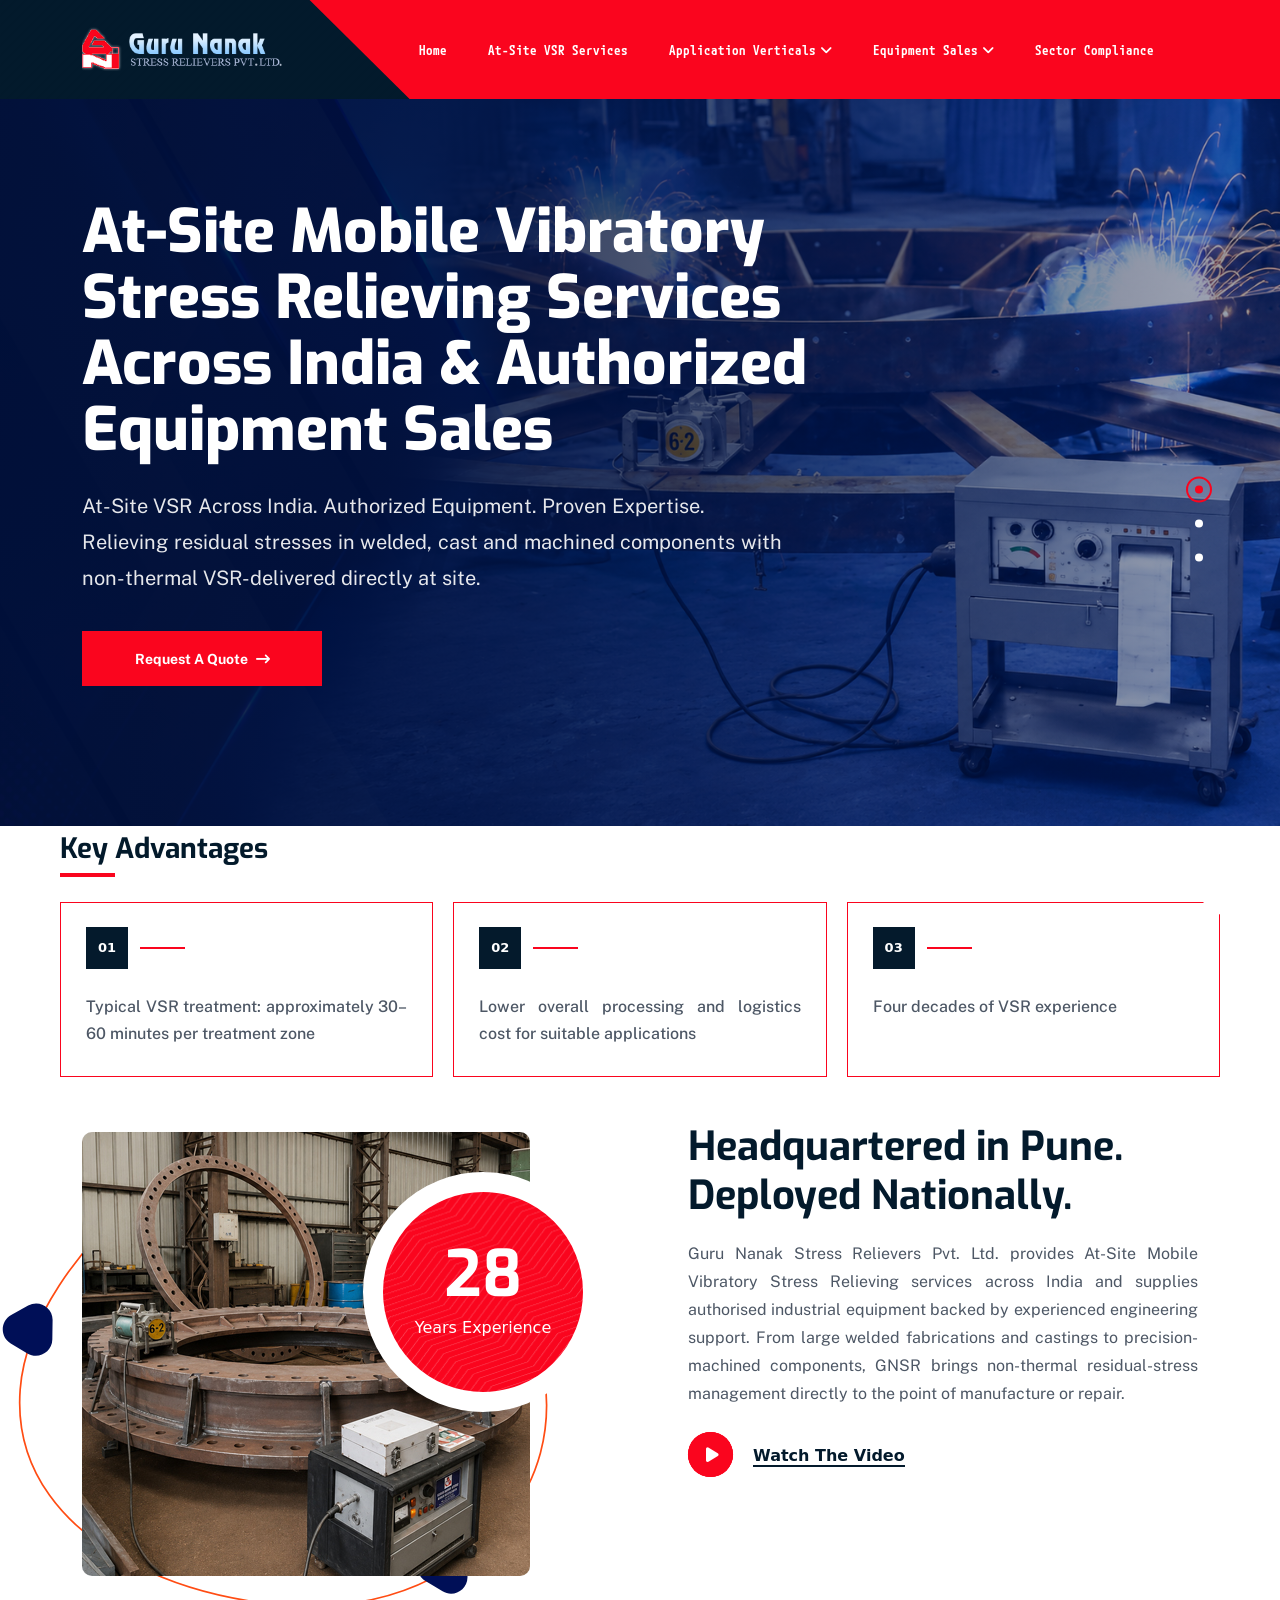
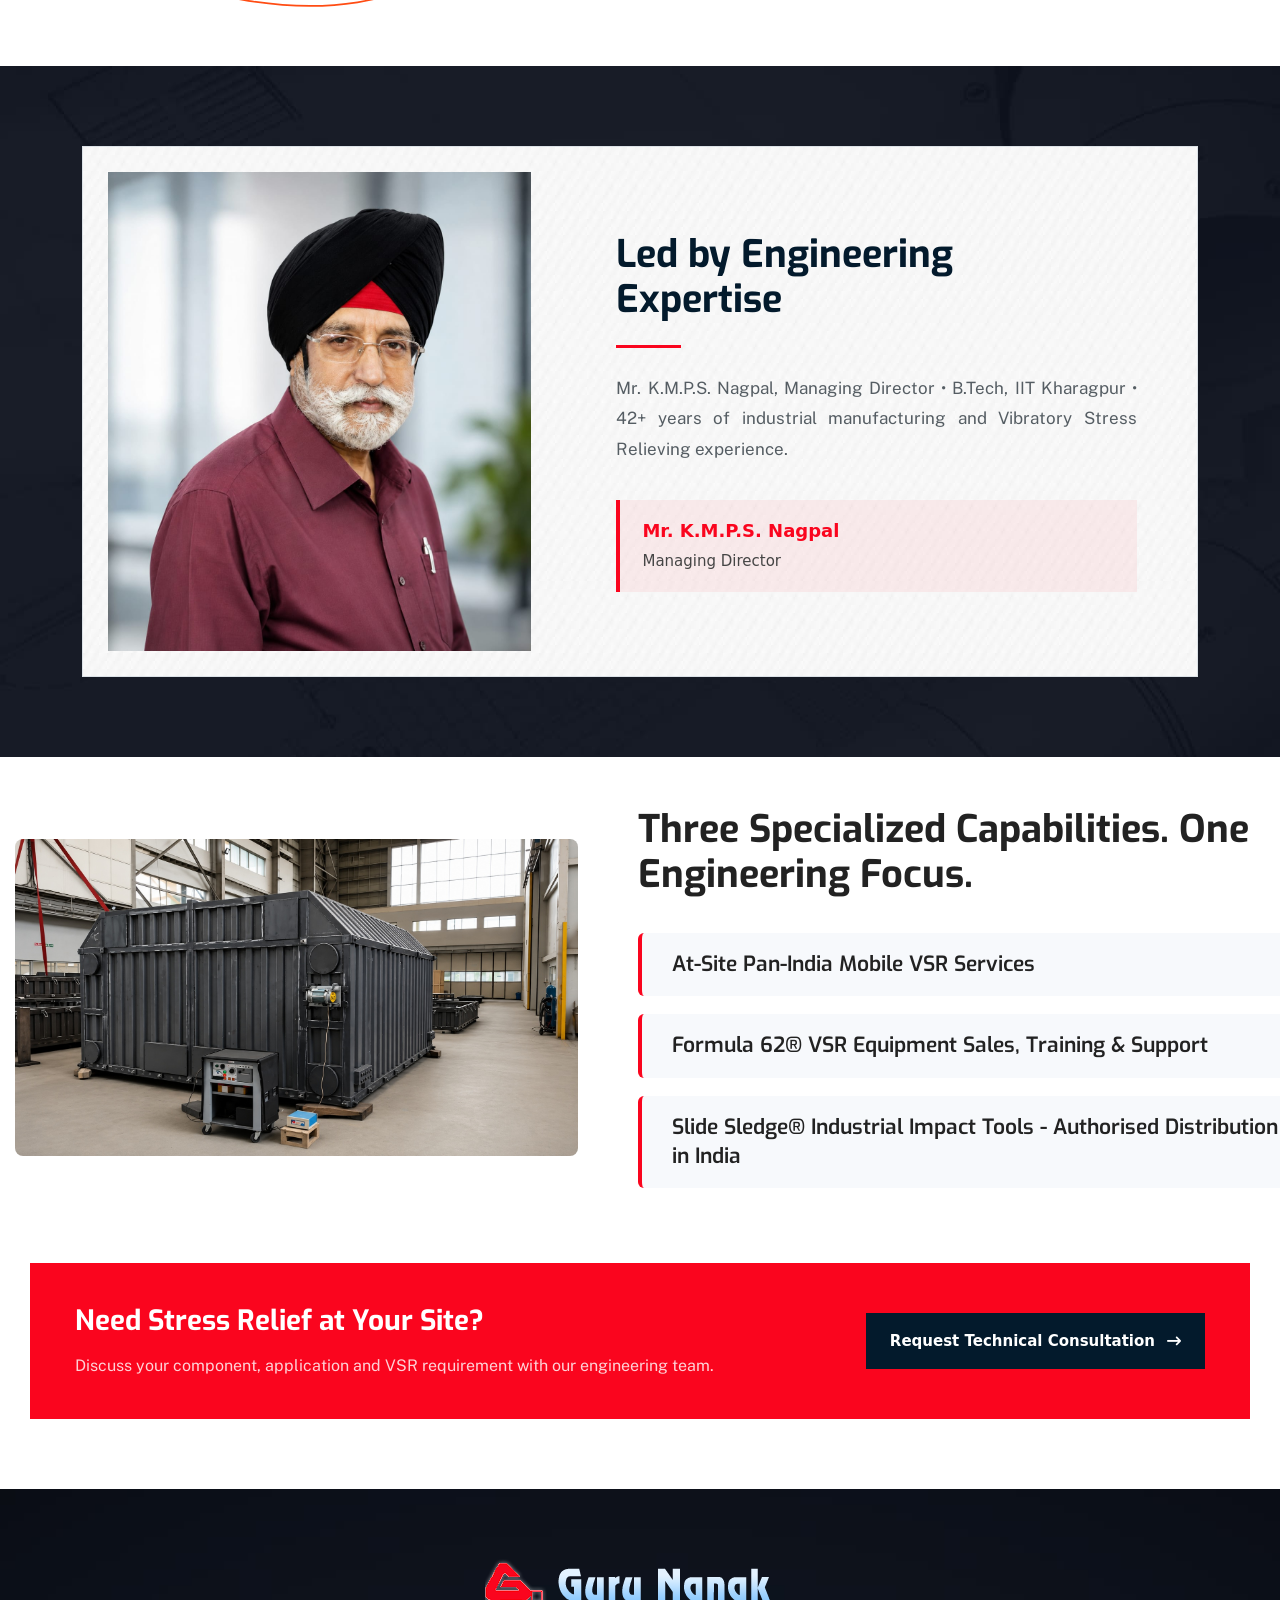
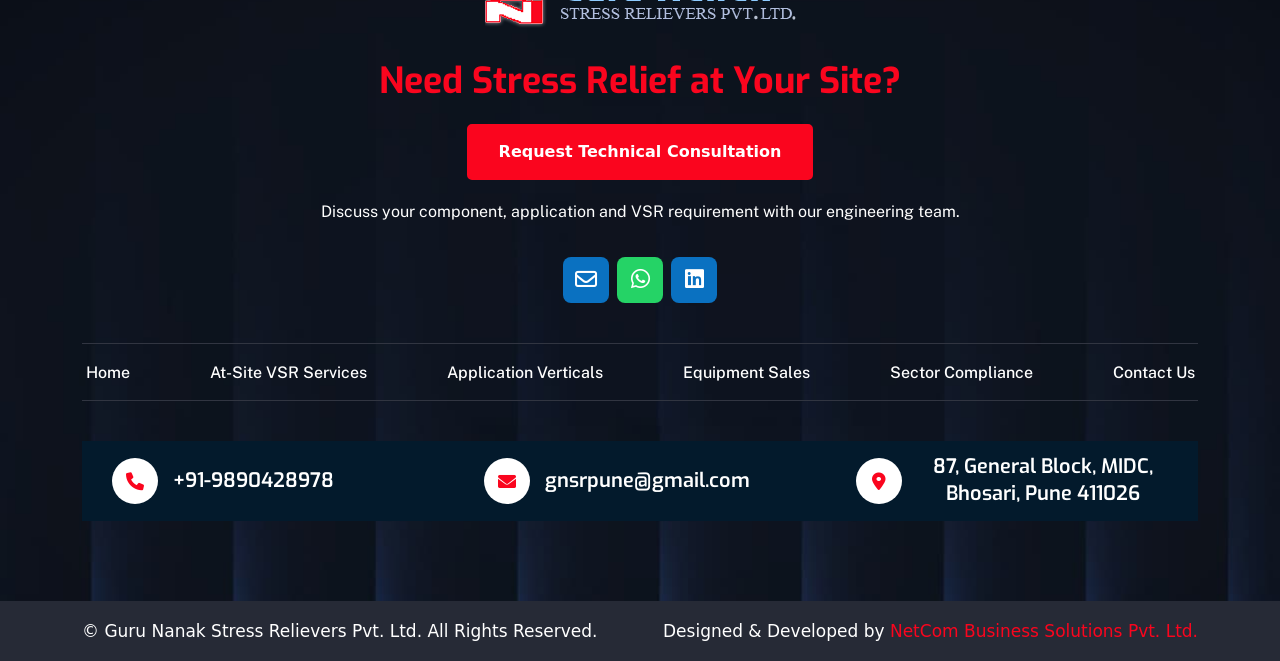
==== commit cbb5c9c5: "first commit" ====
--- a/index.html
+++ b/index.html
@@ -153,7 +153,7 @@
                 </li>
                 <li>
                   <a href="defence-and-railway.html"
-                    >VSR for Defence & Railway</a
+                    >VSR for Defence, Railway & Aerospace</a
                   >
                 </li>
               </ul>
@@ -227,7 +227,7 @@
                               </li>
                               <li>
                                 <a href="defence-and-railway.html"
-                                  >VSR for Defence & Railway</a
+                                  >VSR for Defence, Railway & Aerospace</a
                                 >
                               </li>
                             </ul>
@@ -307,8 +307,7 @@
           <div class="container z-index-common">
             <div class="hero-style10">
               <h1 class="hero-title" data-ani="slideinup" data-ani-delay="0.3s">
-                At-Site Mobile Vibratory Stress Relieving Services Across India
-                &amp; Authorized Equipment Sales
+                At-Site Mobile Vibratory Stress Relieving Services Across India & Authorized Equipment Sales
                 <!-- <span class="bg-theme">VSR Services </span> & -->
               </h1>
               <!-- <h1 class="hero-title" data-ani="slideinup" data-ani-delay="0.5s">
@@ -341,10 +340,7 @@
               </h1>
               <!-- <h1 class="hero-title">& Systems</h1> -->
               <p class="hero-text">
-                GNSR supplies genuine Formula 62® VSR systems as the Authorised
-                Distributor in India, backed by manufacturer support,
-                application guidance and more than four decades of practical VSR
-                experience.
+                GNSR supplies genuine Formula 62® VSR systems as the Sole Authorised Distributor in India, backed by manufacturer support, application guidance and more than four decades of practical VSR experience.
               </p>
               <div class="btn-group">
                 <a href="" class="th-btn style3"
@@ -356,7 +352,7 @@
         </div>
         <div class="th-hero-slide">
           <div class="th-hero-bg">
-            <img src="assets/img/new-banner-3.png" alt="overlay" />
+            <img src="assets/img/new-banner-4.png" alt="overlay" />
           </div>
           <div class="container z-index-common">
             <div class="hero-style10">
@@ -367,7 +363,7 @@
               </h1>
               <!-- <h1 class="hero-title">& Impact Tools</h1> -->
               <p class="hero-text">
-                Authorised Distributor in India for Slide Sledge® Multi-Head
+                Sole Authorised Distributor in India for Slide Sledge® Multi-Head
                 Impact Hammer systems for demanding industrial, mining, railway
                 and heavy-equipment maintenance applications.
               </p>
@@ -476,7 +472,7 @@
       </div>
     </section>
 
-    <div class="space overflow-hidden" id="about-sec">
+    <div class="space overflow-hidden pt-11" id="about-sec">
       <div class="container">
         <div class="row">
           <div class="col-xl-6">
@@ -554,7 +550,7 @@
     </div>
 
   <div
-      class="why-area13 position-relative overflow-hidden bg-top-center space"
+      class="why-area13 position-relative overflow-hidden bg-top-center space pb-11"
       data-bg-src="assets/img/update2/bg/why_bg_1.jpg"
     >
       <section class="leadership-profile-section">
@@ -897,7 +893,7 @@
       </div>
     </div> -->
 
-    <section class="capability-section">
+    <section class="capability-section pb-12">
       <div class="capability-container">
         <div class="capability-row">
           <!-- Left Side Image -->
@@ -951,7 +947,7 @@
       </div>
     </section>
 
-    <section class="vessel-vsr-section">
+    <section class="vessel-vsr-section pt-13 pb-12">
       <div class="vessel-vsr-container">
         <!-- CTA -->
         <div class="vessel-vsr-cta">
@@ -992,15 +988,20 @@
                         alt="Gurunanak Stress Relievers"
                     /></a>
                   </div>
-                  <h3 class="sec-title text-center" style="color: #fa051e">
-                    Stop Wasting Time on Thermal Stress Relieving
-                  </h3>
+<h3 class="sec-title text-center" style="color: #fa051e; margin-bottom: 0px;">
+  Need Stress Relief at Your Site?
+</h3>
+
+<div class="cta-btn-wrapper">
+  <a href="contact.html" class="cta-consult-btn">
+    Request Technical Consultation
+  </a>
+</div>
+<br>
 
                   <p class="about-text text-center">
-                    Reduce your production timelines from days to minutes while
-                    slashing freight overheads and post-treatment cleaning
-                    costs. Reach out to our technical team today for an
-                    immediate turnaround estimate.
+                    Discuss your component, application and VSR requirement with our
+              engineering team.
                   </p>
                   <div class="th-social">
                     <a class="mail" href="mailto:gnsrpune@gmail.com"
--- a/assets/css/style.css
+++ b/assets/css/style.css
@@ -31116,6 +31116,18 @@
     padding-bottom: var(--section-space-mobile);
   }
 
+  .pt-11 {
+    padding-top: 10px;
+  }
+
+  .pb-11 {
+    padding-bottom: 0px;
+  }
+
+    .pb-12 {
+    padding-bottom: 0px;
+  }
+
   .space-extra,
   .space-extra-top {
     padding-top: calc(var(--section-space-mobile) - 30px);
@@ -37466,7 +37478,7 @@
 }
 
 .contact {
-  background-image: url("../img/gurunanak-images/contact-banner.jpg");
+  background-image: url("../img/new-banner-1.png");
   background-size: cover;
   background-position: center;
   background-repeat: no-repeat;
@@ -38497,6 +38509,15 @@
     padding: 70px 20px;
   }
 
+        .pb-12 {
+    padding-bottom: 0px;
+  }
+
+        .pt-13 {
+    padding-top: 0px;
+  }
+
+
   .vessel-vsr-header h2 {
     font-size: 36px;
   }
@@ -40077,6 +40098,14 @@
 @media (max-width: 767px) {
   .capability-section {
     padding: 50px 0;
+  }
+
+      .pb-12 {
+    padding-bottom: 0px;
+  }
+
+        .pt-13 {
+    padding-top: 10px;
   }
 
   .capability-container {
@@ -42163,3 +42192,68 @@
     padding: 25px 18px;
   }
 }
+
+
+
+
+
+
+.cta-btn-wrapper {
+  display: flex;
+  justify-content: center;
+  align-items: center;
+  width: 100%;
+  margin-top: 20px;
+  padding: 0 15px;
+}
+
+.cta-consult-btn {
+  display: inline-flex;
+  justify-content: center;
+  align-items: center;
+  padding: 14px 30px;
+  background-color: #fa051e;
+  color: #ffffff;
+  font-size: 16px;
+  font-weight: 600;
+  text-align: center;
+  text-decoration: none;
+  border: 2px solid #fa051e;
+  border-radius: 5px;
+  line-height: 1.5;
+  transition: all 0.3s ease;
+  max-width: 100%;
+  box-sizing: border-box;
+}
+
+.cta-consult-btn:hover {
+  background-color: #ffffff;
+  color: #fa051e;
+  border-color: #fa051e;
+}
+
+/* Tablet */
+@media (max-width: 768px) {
+  .cta-btn-wrapper {
+    margin-top: 16px;
+  }
+
+  .cta-consult-btn {
+    padding: 12px 24px;
+    font-size: 15px;
+  }
+}
+
+/* Mobile */
+@media (max-width: 480px) {
+  .cta-btn-wrapper {
+    margin-top: 14px;
+  }
+
+  .cta-consult-btn {
+    width: 100%;
+    max-width: 320px;
+    padding: 12px 16px;
+    font-size: 14px;
+  }
+}
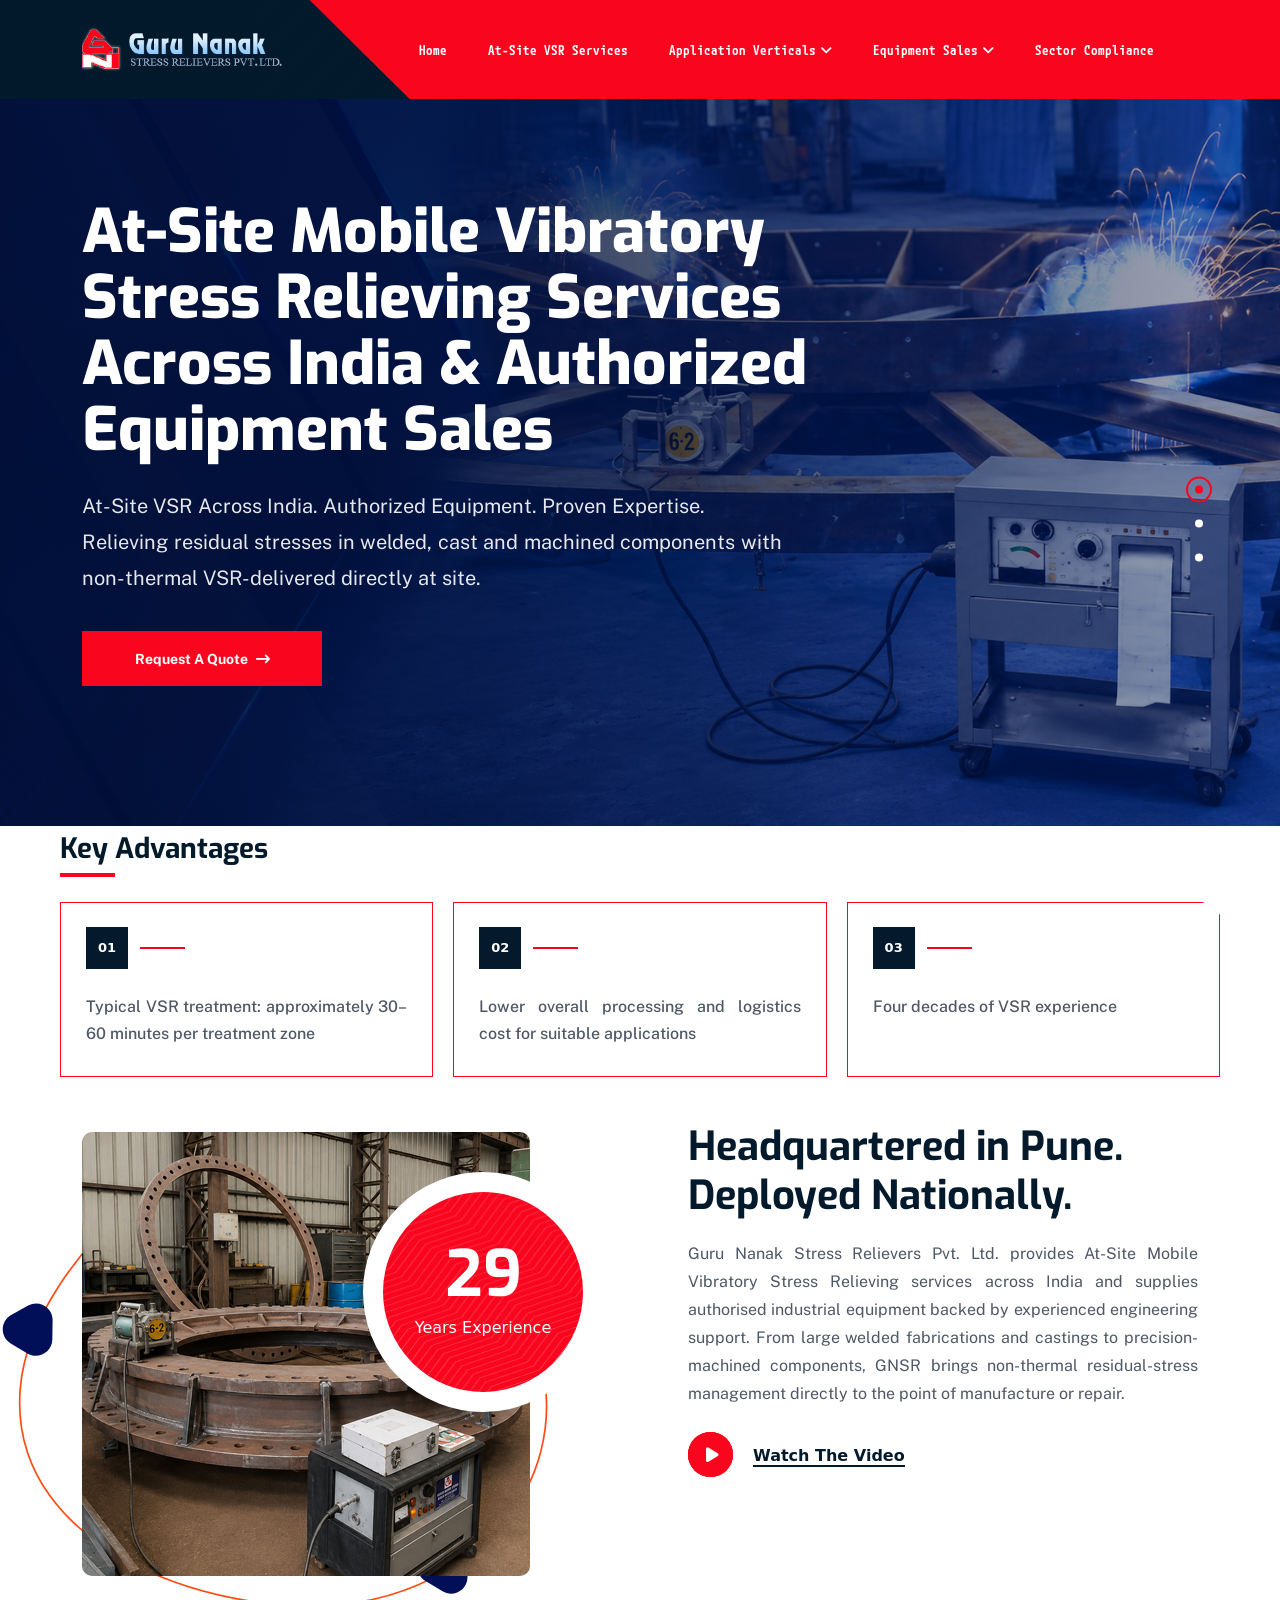
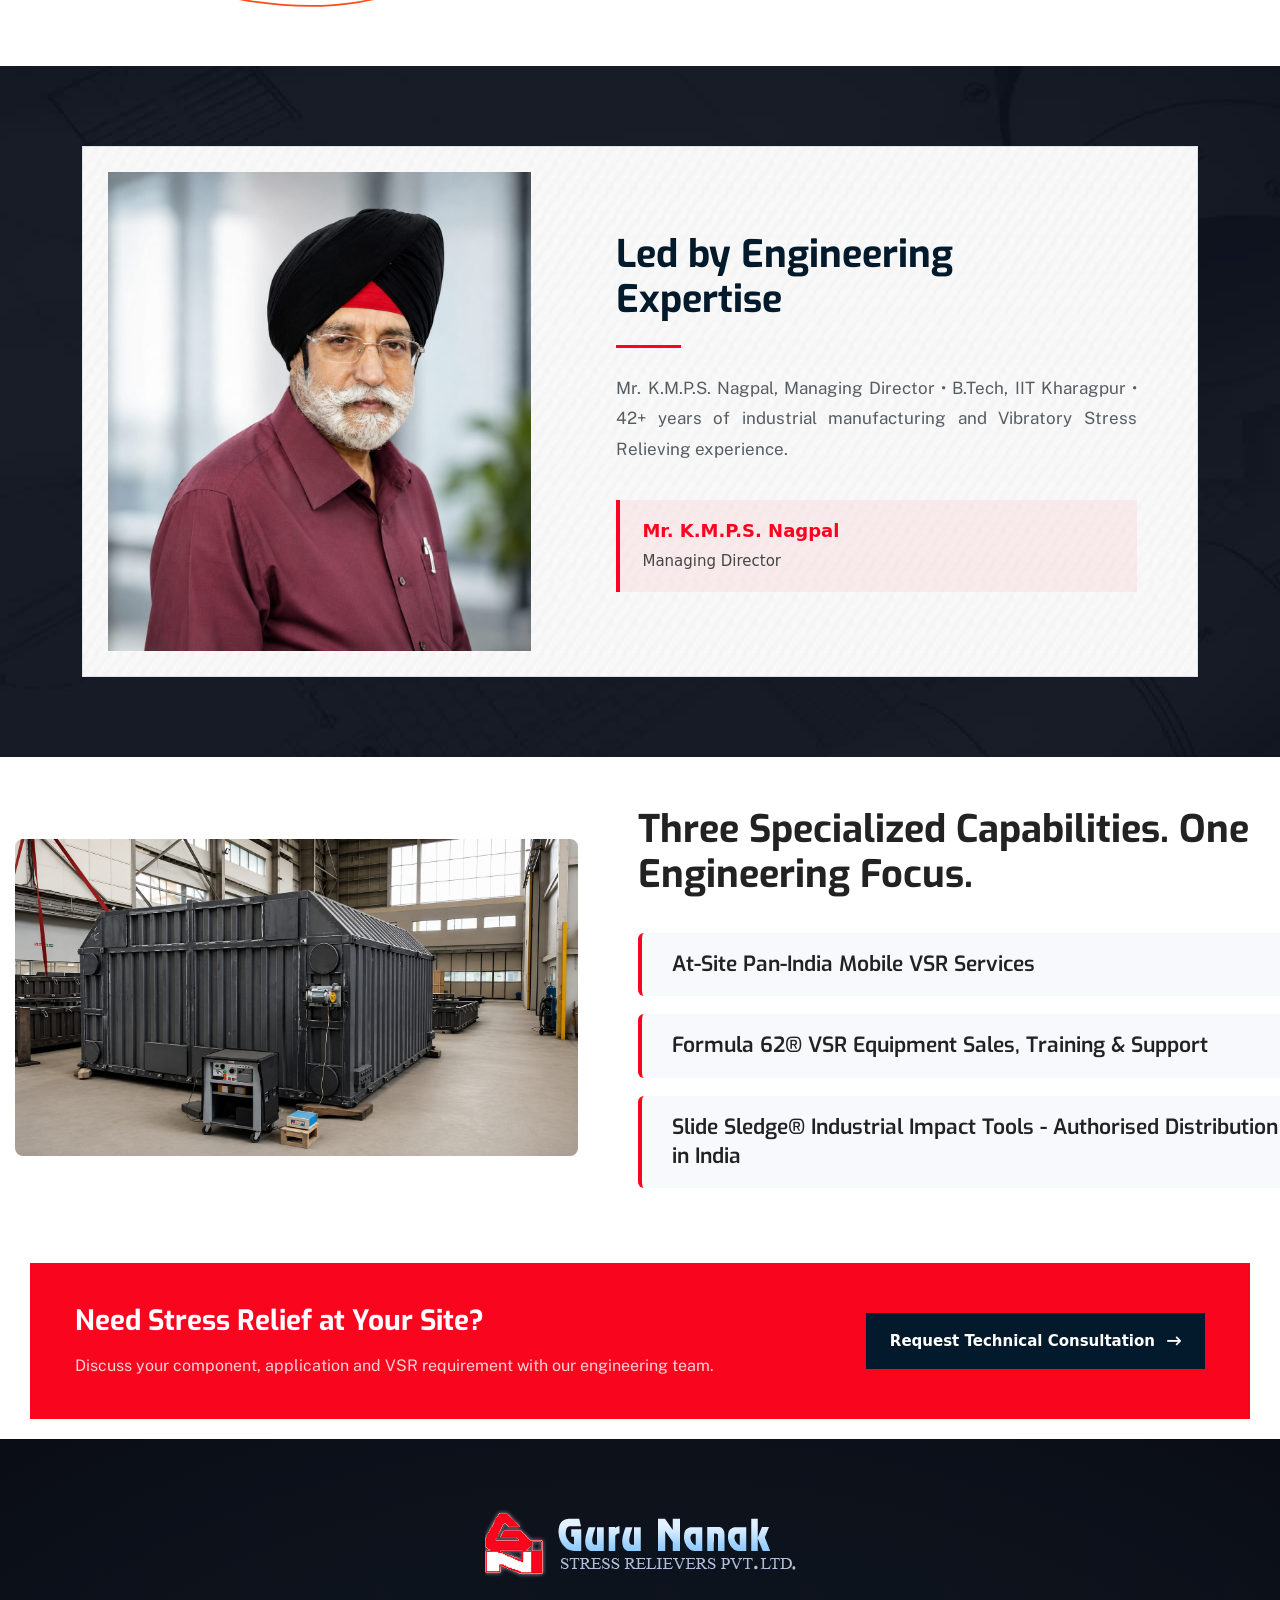
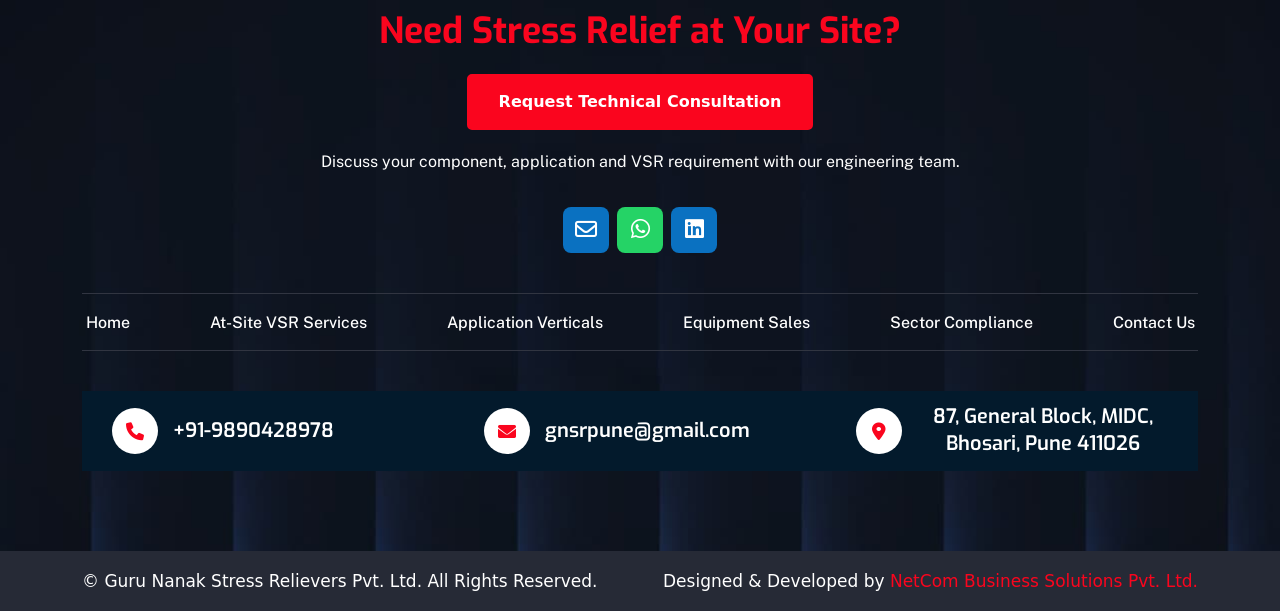
==== commit 050f2627: "first commit" ====
--- a/index.html
+++ b/index.html
@@ -973,7 +973,6 @@
       class="footer-wrapper footer-layout4 background-image"
       id="contact-sec"
       data-bg-src="assets/img/update1/bg/footer_bg_3.jpg"
-      style="margin-top: 50px"
     >
       <div class="widget-area text-center">
         <div class="container">
--- a/assets/css/style.css
+++ b/assets/css/style.css
@@ -40878,7 +40878,7 @@
 
 .gnsr-process-photo img {
   width: 100%;
-  height: 100%;
+  /* height: 100%; */
   display: block;
   object-fit: cover;
   transition: transform 0.5s ease;
@@ -41695,14 +41695,14 @@
 }
 
 .sugar-vsr-image {
-  min-height: 360px;
+  /* min-height: 360px; */
   overflow: hidden;
 }
 
 .sugar-vsr-image img {
   width: 100%;
-  height: 100%;
-  min-height: 360px;
+  /* height: 100%; */
+  /* min-height: 360px; */
   display: block;
   object-fit: cover;
   transition: transform 0.5s ease;
@@ -42019,11 +42019,11 @@
     order: initial;
   }
 
-  .sugar-vsr-image,
+  /* .sugar-vsr-image,
   .sugar-vsr-image img {
     min-height: 300px;
     height: 300px;
-  }
+  } */
 
   .sugar-vsr-text {
     padding: 40px;
@@ -42062,11 +42062,11 @@
     margin-bottom: 35px;
   }
 
-  .sugar-vsr-image,
+  /* .sugar-vsr-image,
   .sugar-vsr-image img {
     min-height: 240px;
     height: 240px;
-  }
+  } */
 
   .sugar-vsr-text {
     padding: 30px 25px;
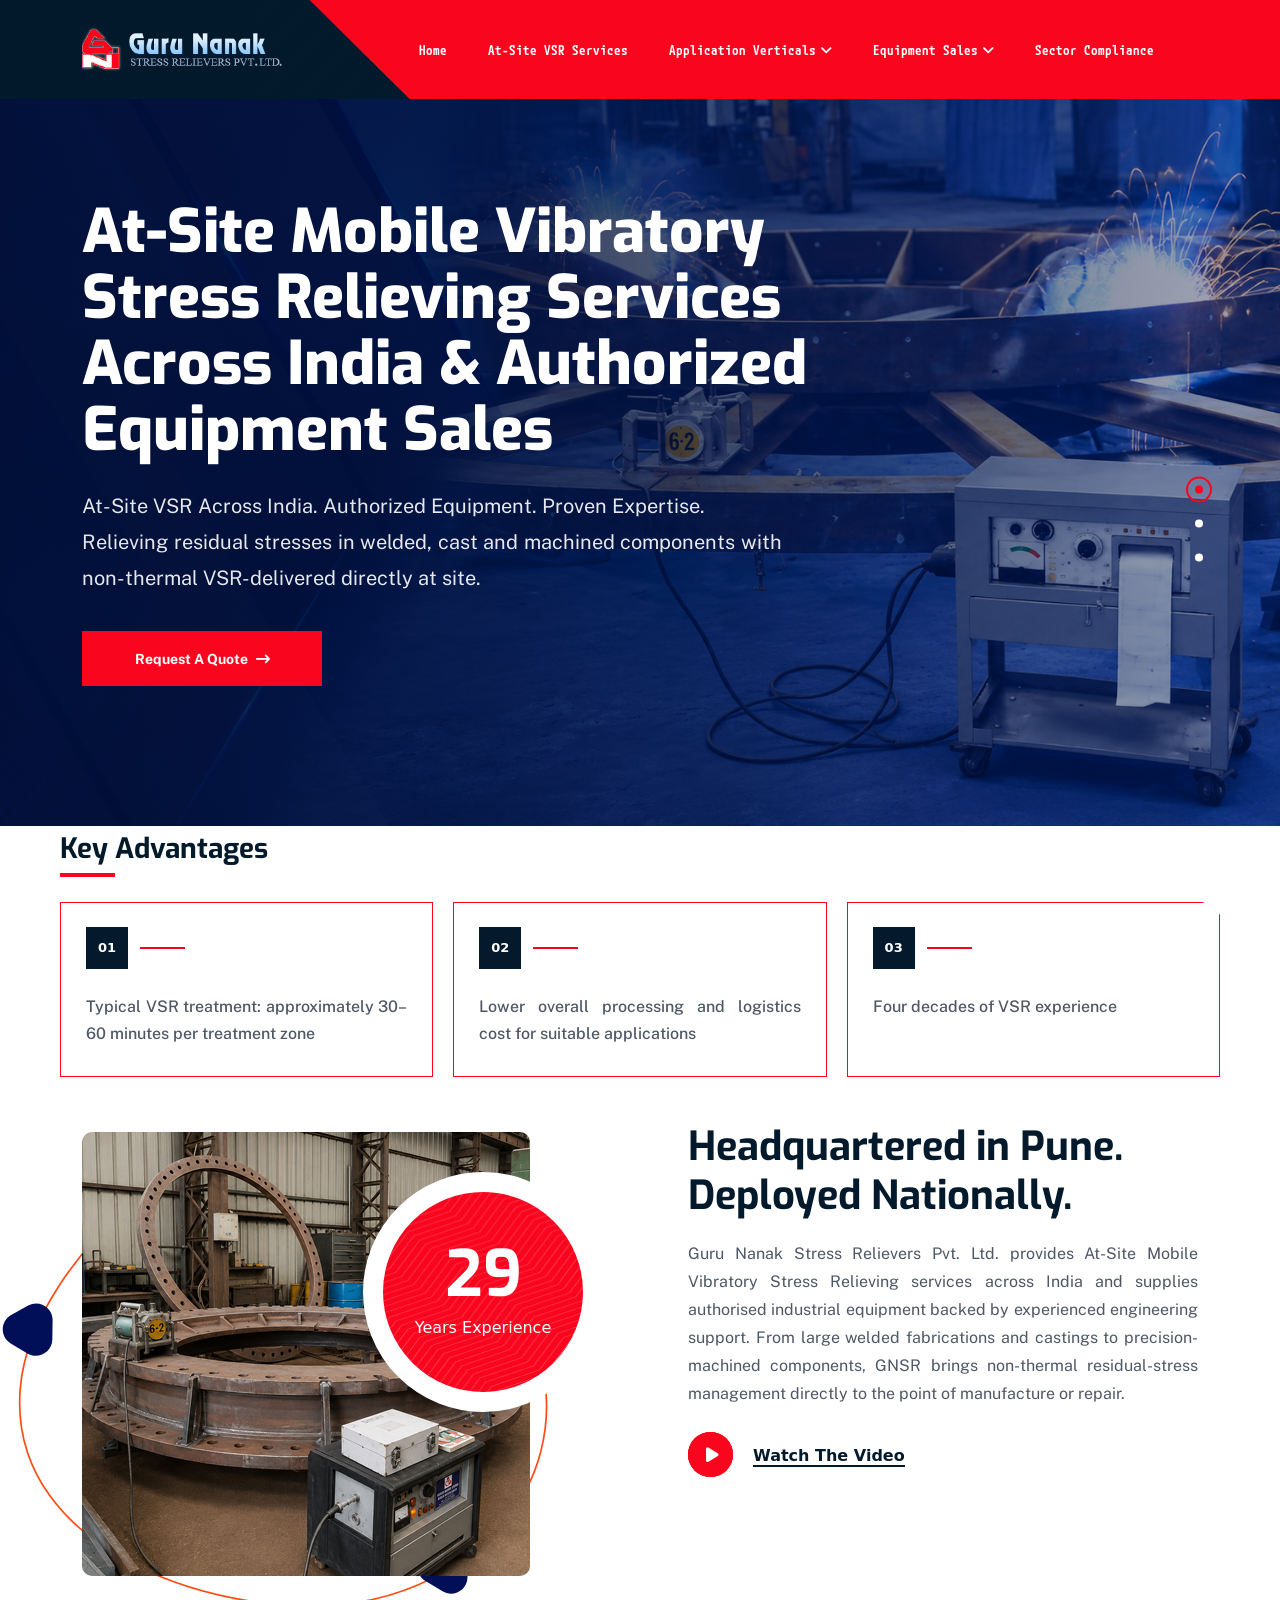
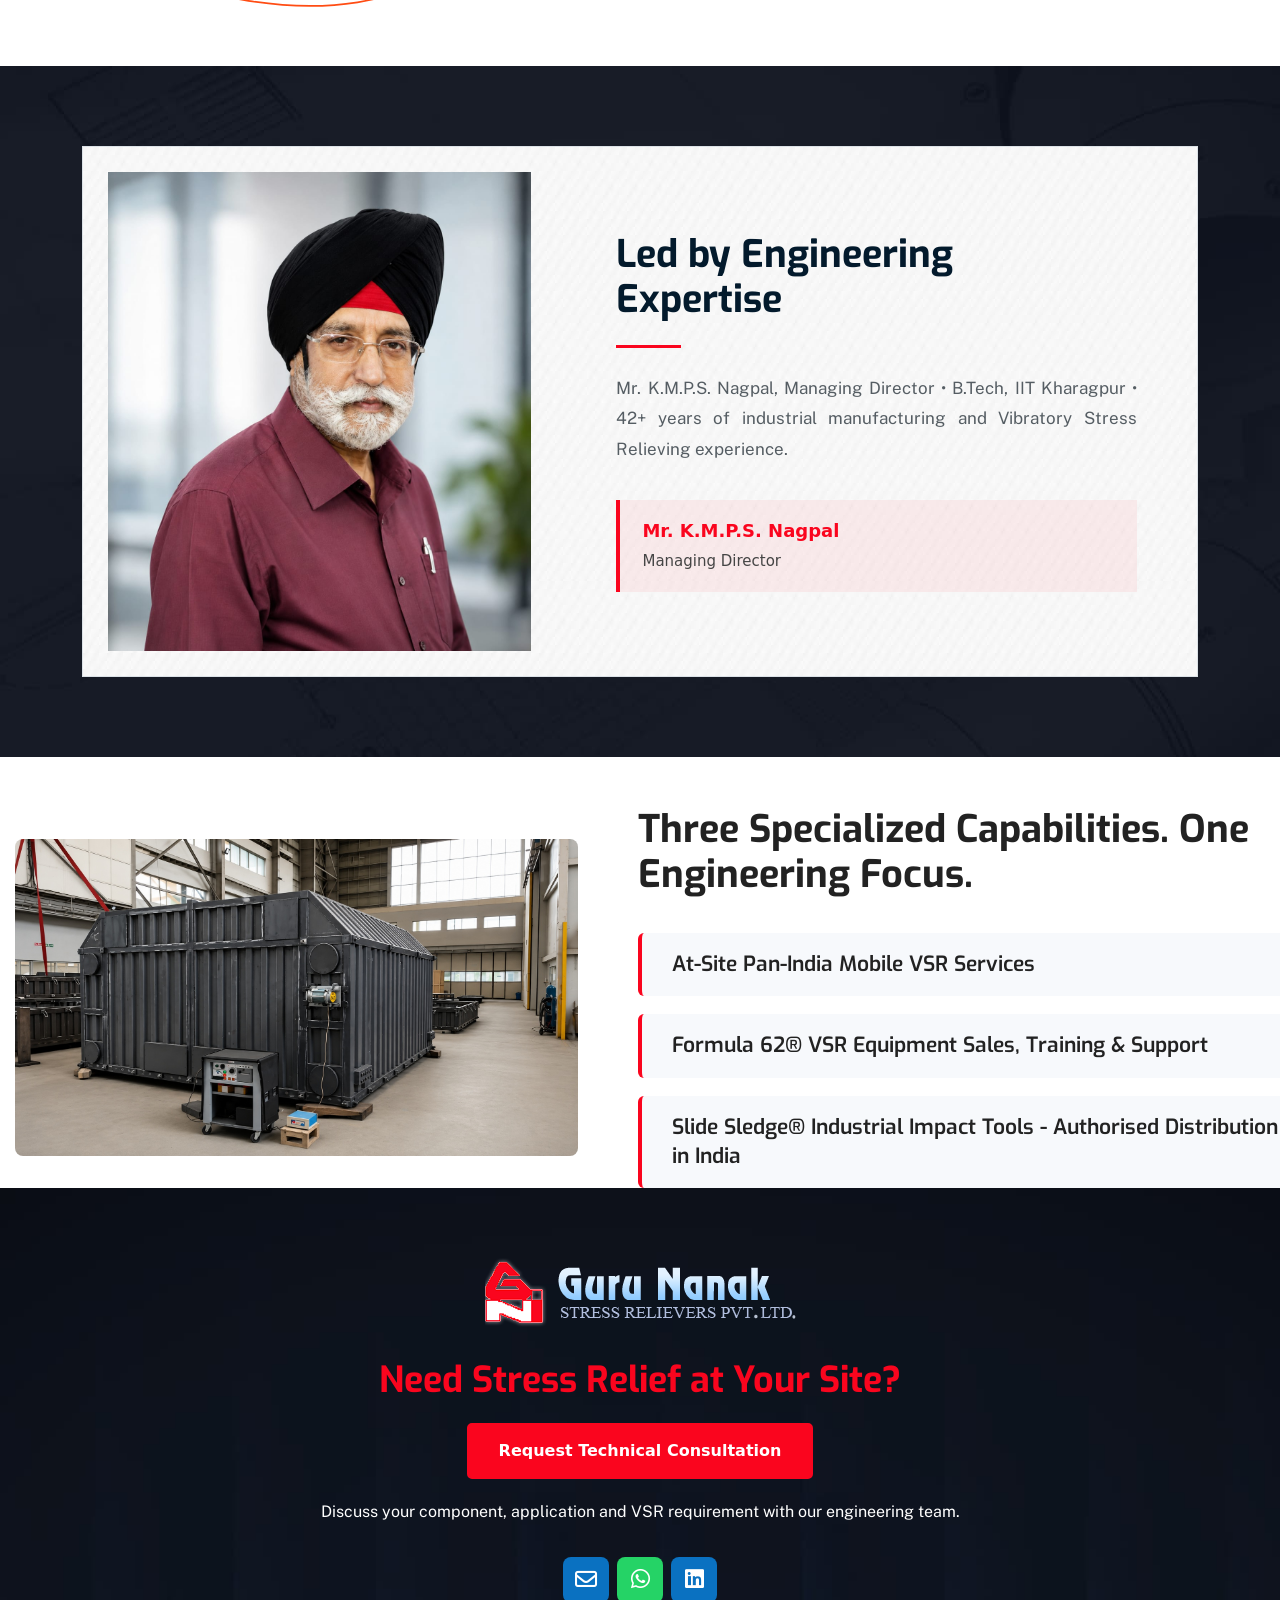
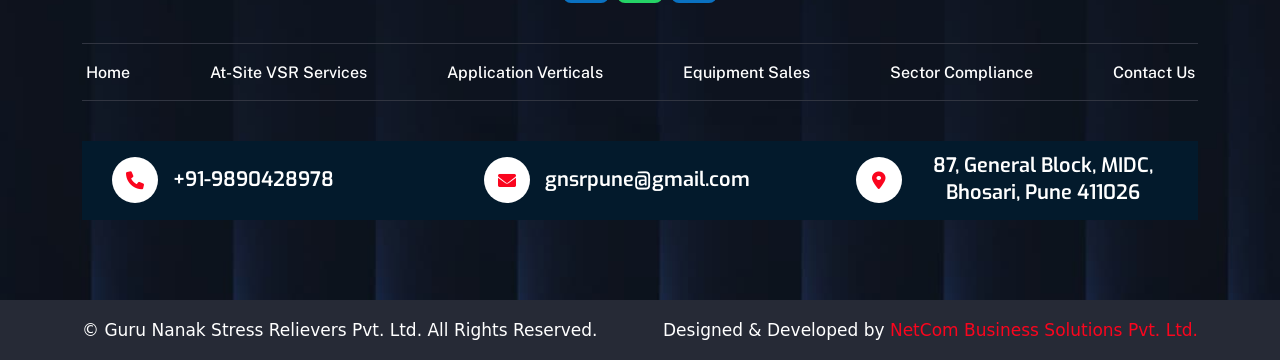
==== commit f593bfcd: "first commit" ====
--- a/index.html
+++ b/index.html
@@ -947,9 +947,8 @@
       </div>
     </section>
 
-    <section class="vessel-vsr-section pt-13 pb-12">
+    <!-- <section class="vessel-vsr-section pt-13 pb-12">
       <div class="vessel-vsr-container">
-        <!-- CTA -->
         <div class="vessel-vsr-cta">
           <div class="vessel-vsr-cta-content">
             <h3>Need Stress Relief at Your Site?</h3>
@@ -967,7 +966,7 @@
           </div>
         </div>
       </div>
-    </section>
+    </section> -->
 
     <footer
       class="footer-wrapper footer-layout4 background-image"
--- a/assets/css/style.css
+++ b/assets/css/style.css
@@ -41656,7 +41656,7 @@
 
 .sugar-vsr-wrap {
   width: 100%;
-  padding: 90px 20px;
+  padding: 15px 20px;
   background: #f5f7fa;
   overflow: hidden;
 }
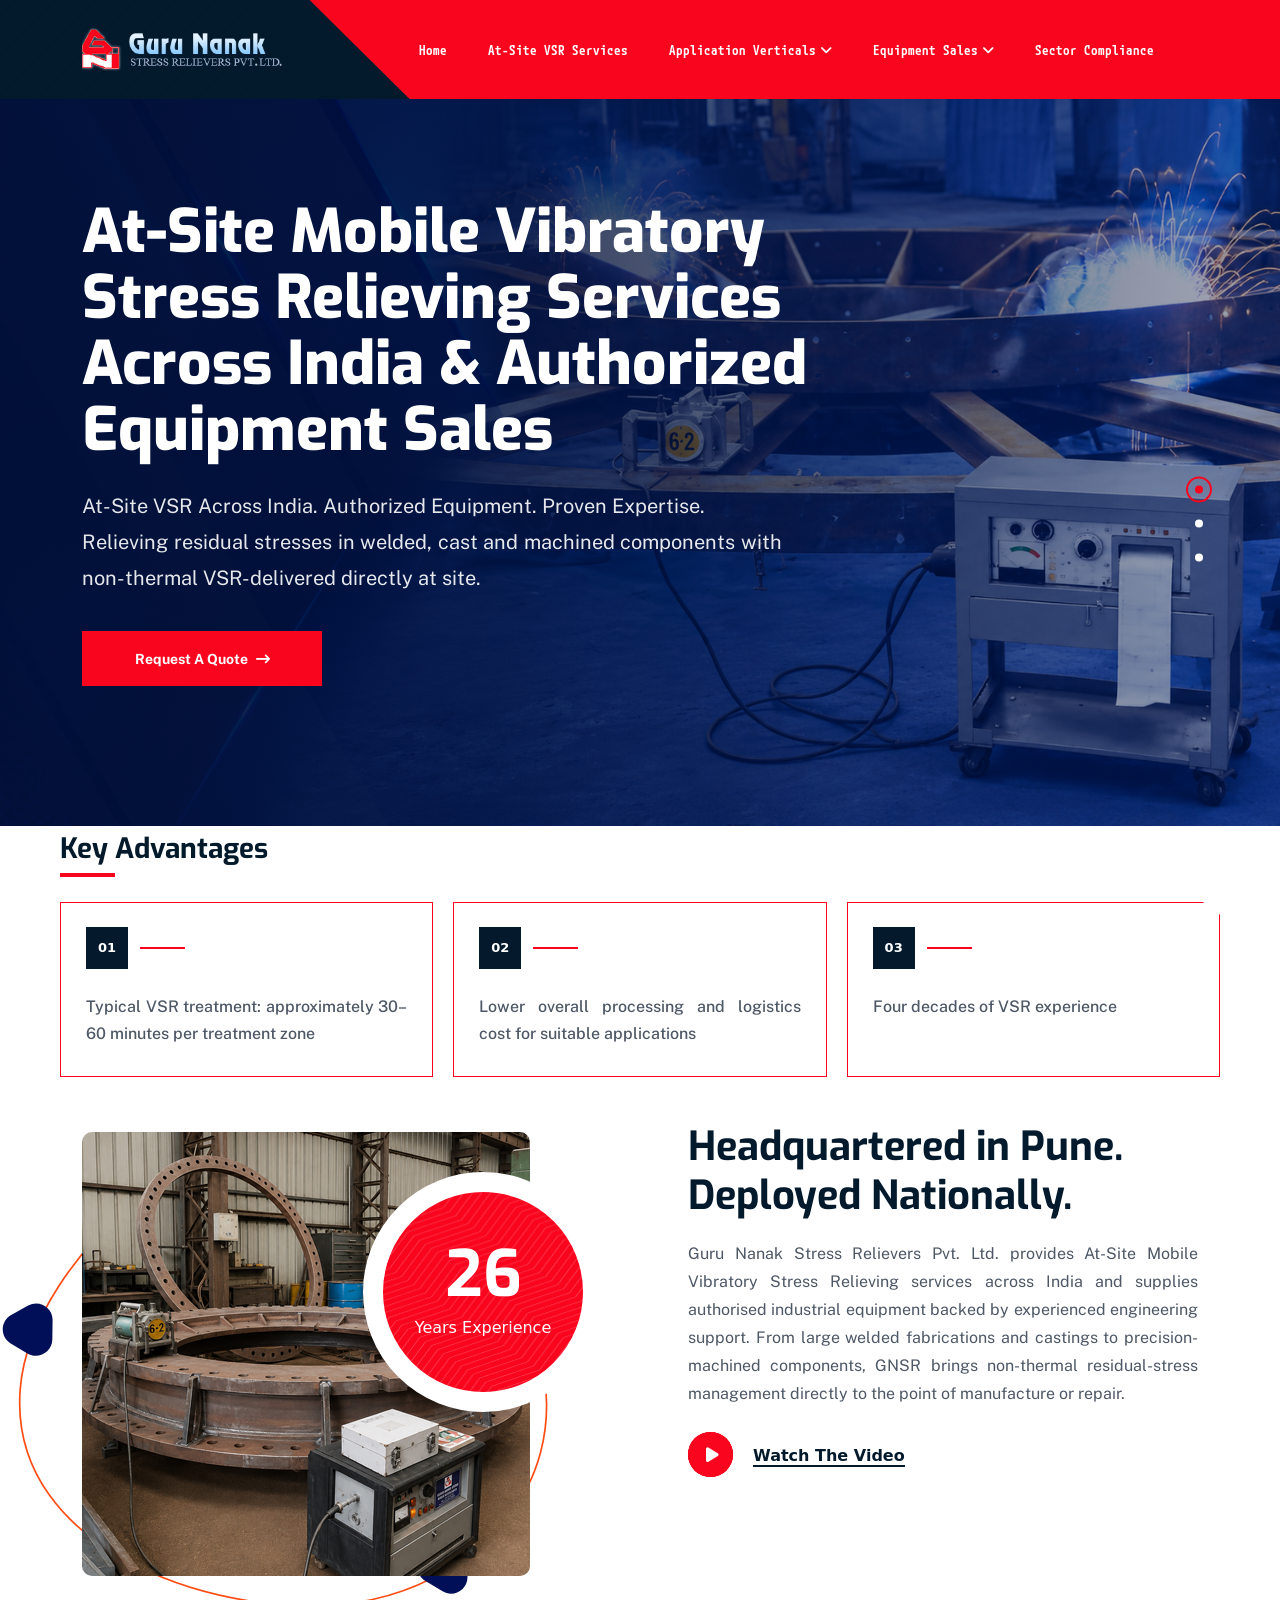
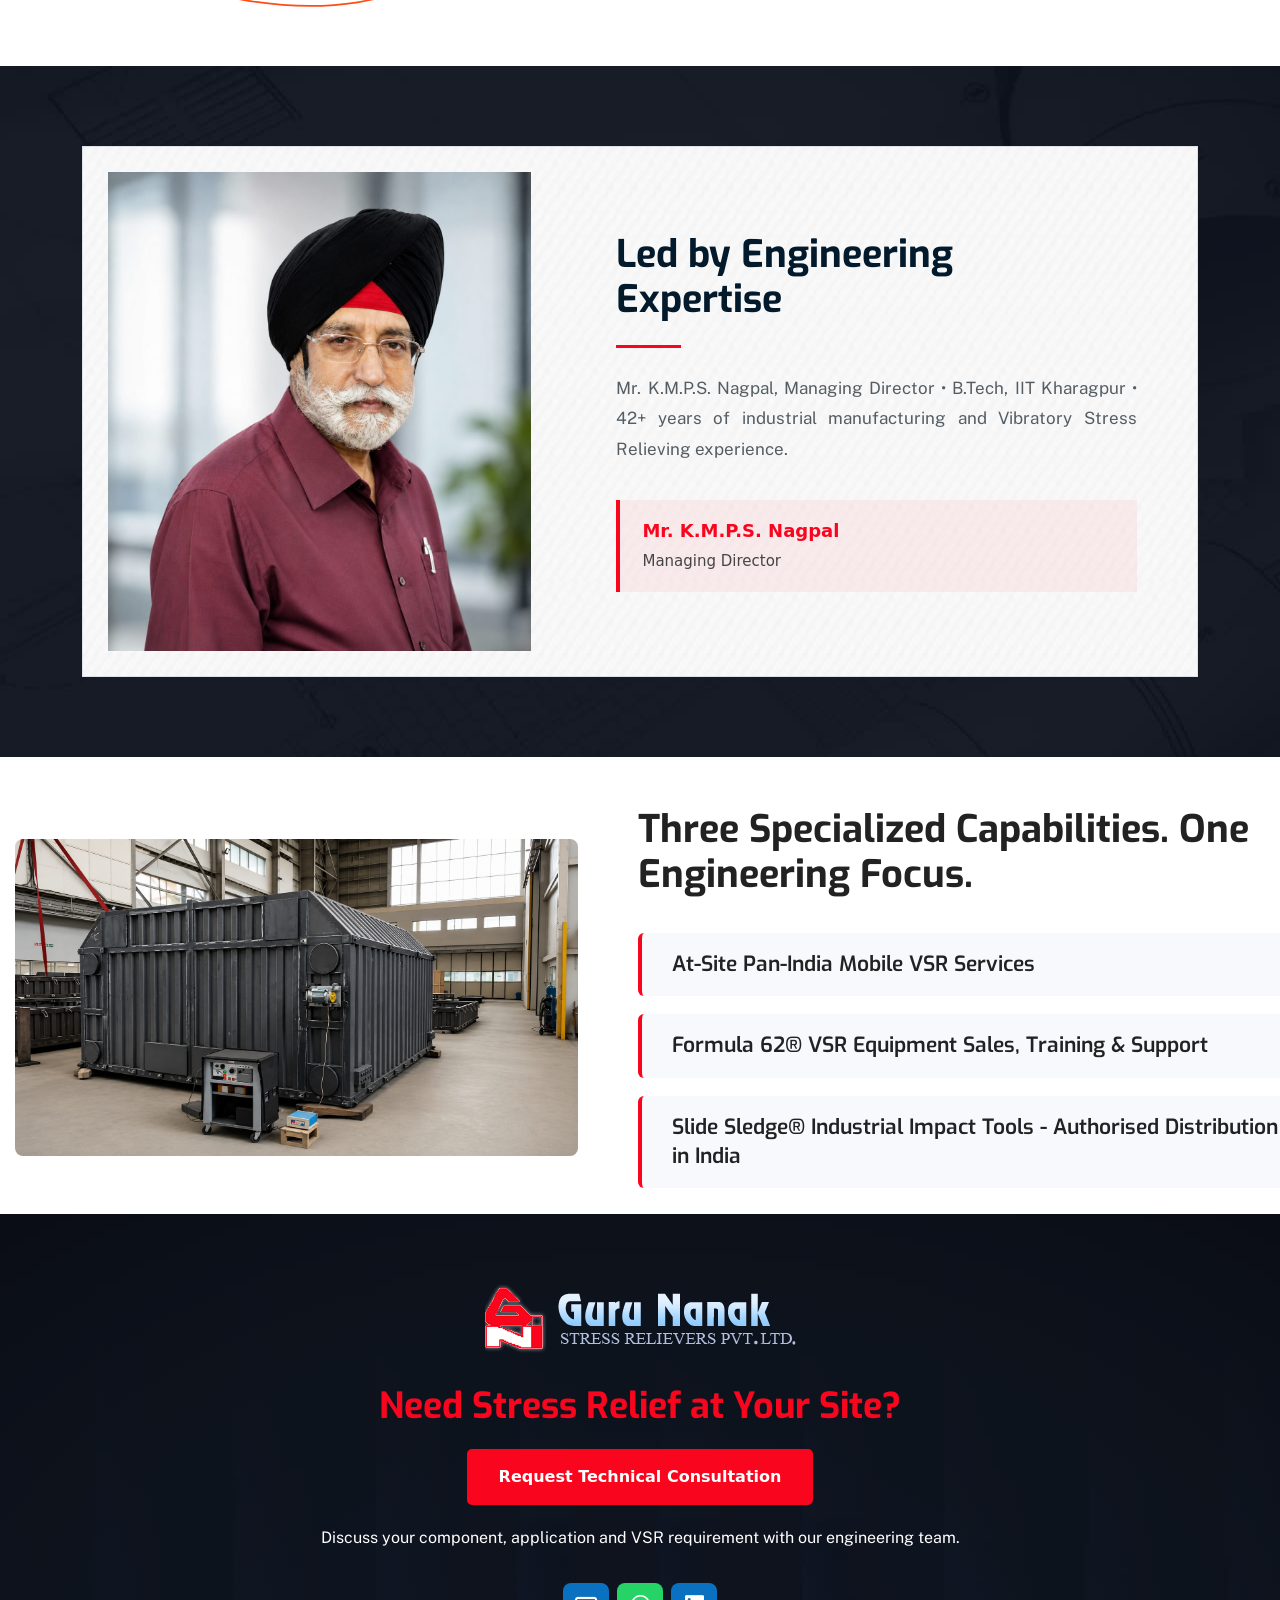
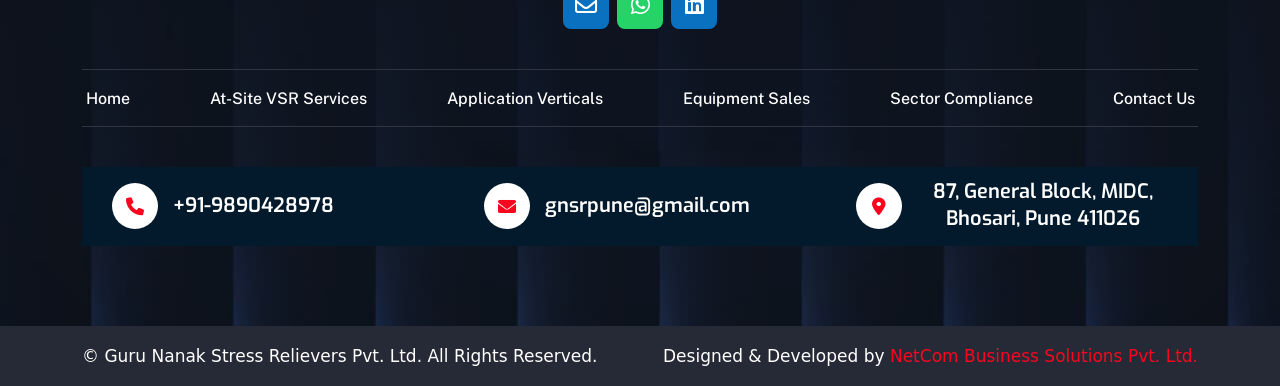
==== commit 72c3da45: "first commit" ====
--- a/index.html
+++ b/index.html
@@ -968,6 +968,8 @@
       </div>
     </section> -->
 
+    <br>
+
     <footer
       class="footer-wrapper footer-layout4 background-image"
       id="contact-sec"
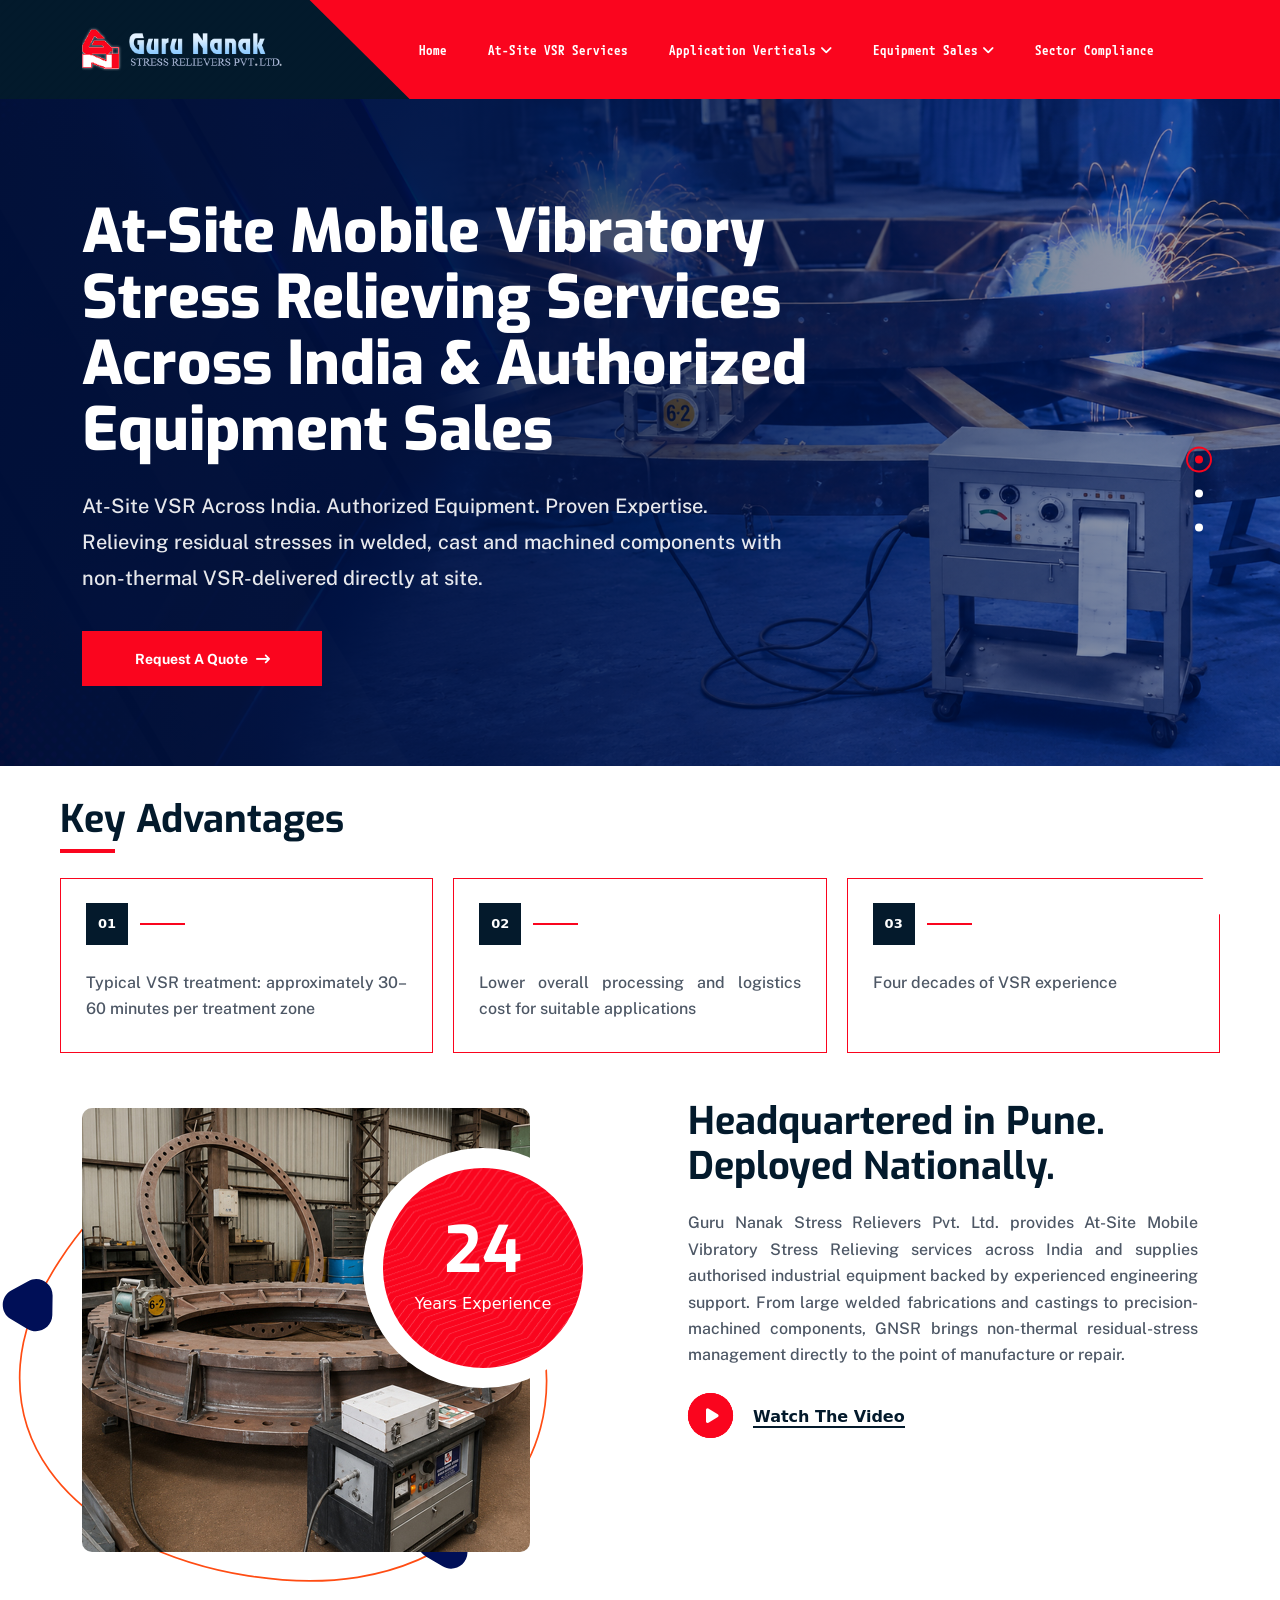
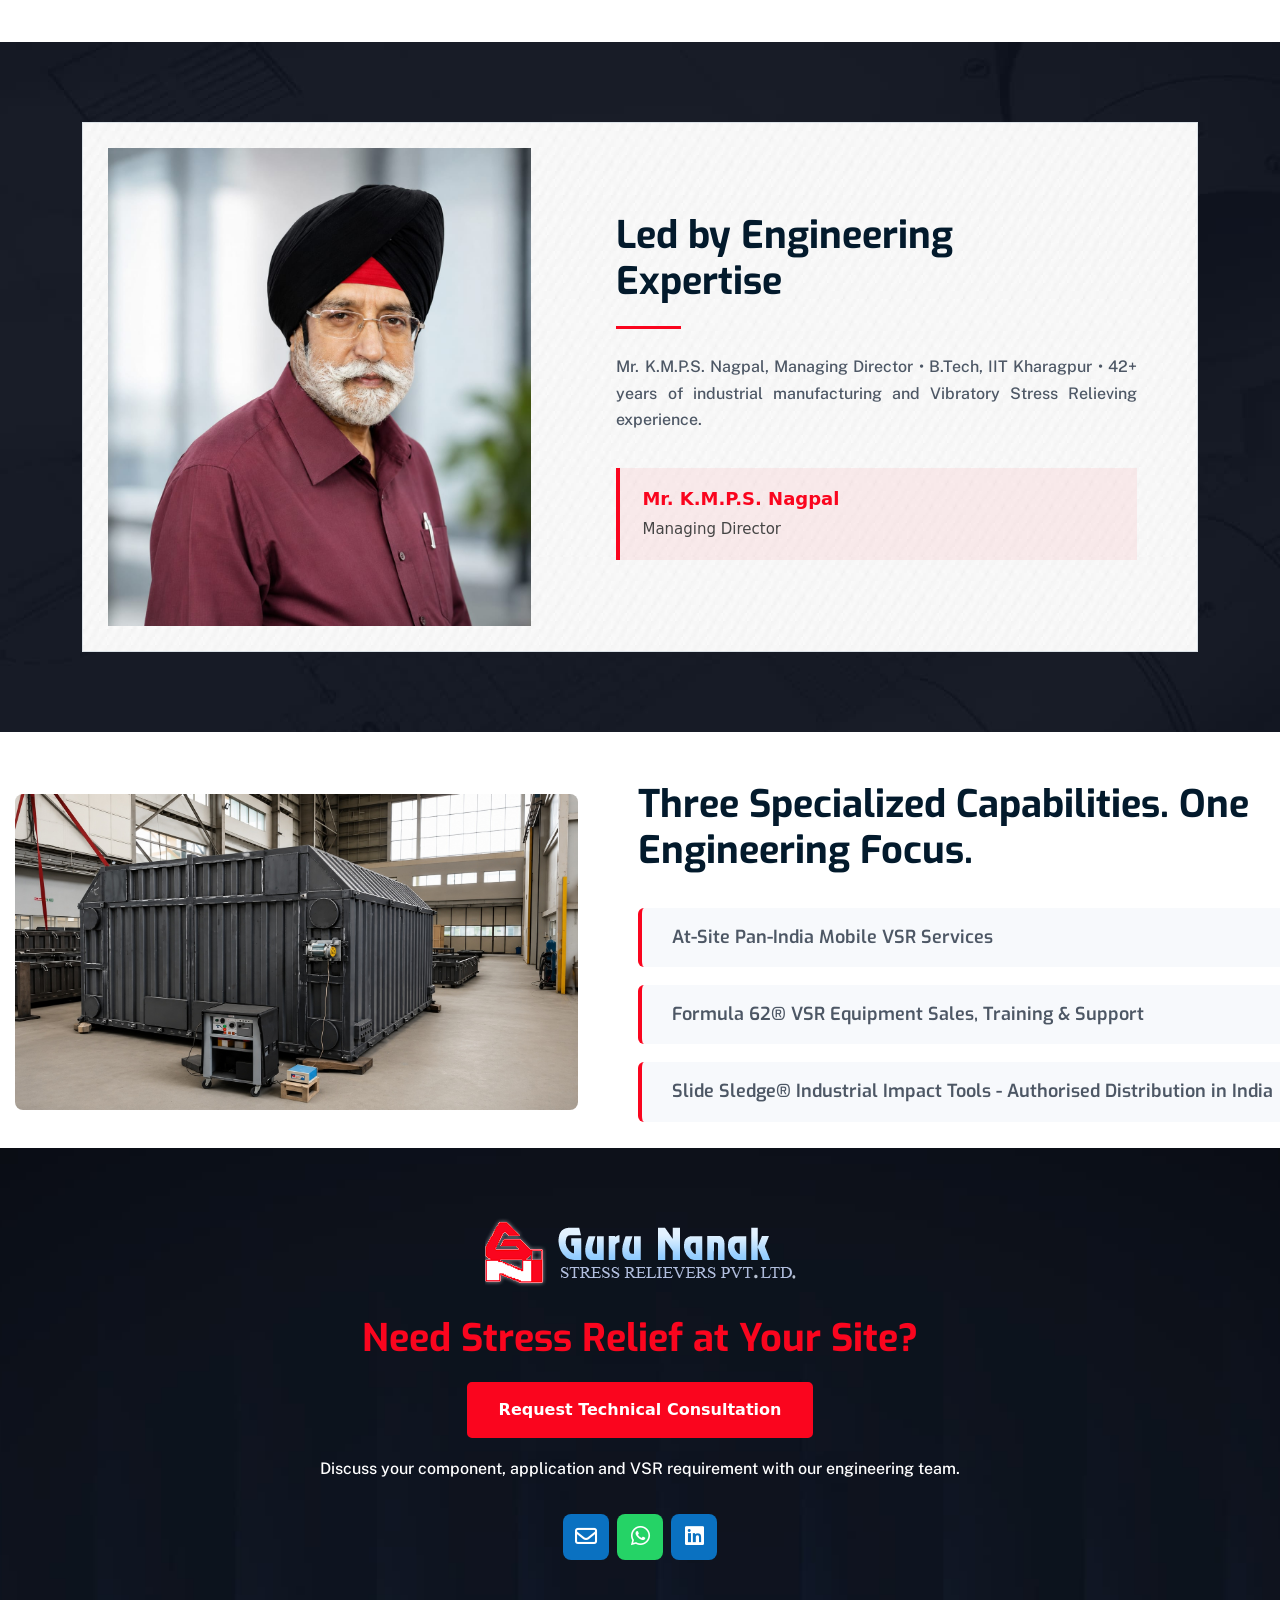
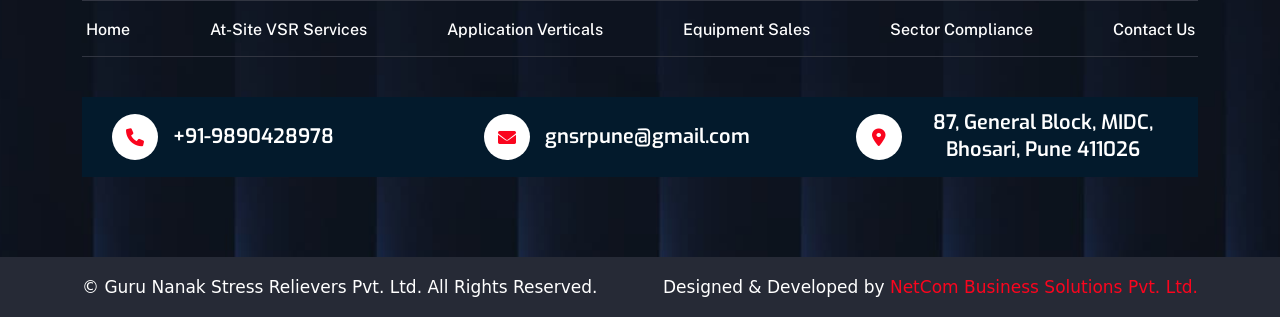
==== commit 7cf64b26: "first commit" ====
--- a/index.html
+++ b/index.html
@@ -305,7 +305,7 @@
             <img src="assets/img/new-banner-1.png" alt="overlay" />
           </div>
           <div class="container z-index-common">
-            <div class="hero-style10">
+            <div class="hero-style10 pb-22">
               <h1 class="hero-title" data-ani="slideinup" data-ani-delay="0.3s">
                 At-Site Mobile Vibratory Stress Relieving Services Across India & Authorized Equipment Sales
                 <!-- <span class="bg-theme">VSR Services </span> & -->
@@ -321,7 +321,7 @@
                 components with non-thermal VSR-delivered directly at site.
               </p>
               <div class="btn-group" data-ani="slideinup" data-ani-delay="0.6s">
-                <a href="" class="th-btn style3"
+                <a href="contact.html" class="th-btn style3"
                   >Request a Quote<i class="fas fa-long-arrow-right ms-2"></i
                 ></a>
               </div>
@@ -333,7 +333,7 @@
             <img src="assets/img/new-banner-2.png" alt="overlay" />
           </div>
           <div class="container z-index-common">
-            <div class="hero-style10">
+            <div class="hero-style10 pb-24">
               <h1 class="hero-title">
                 Powered by Proven Formula 62® VSR Systems
                 <!-- <span class="bg-theme"> Formula 62 </span> -->
@@ -343,7 +343,7 @@
                 GNSR supplies genuine Formula 62® VSR systems as the Sole Authorised Distributor in India, backed by manufacturer support, application guidance and more than four decades of practical VSR experience.
               </p>
               <div class="btn-group">
-                <a href="" class="th-btn style3"
+                <a href="contact.html" class="th-btn style3"
                   >Request a Quote<i class="fas fa-long-arrow-right ms-2"></i
                 ></a>
               </div>
@@ -355,7 +355,7 @@
             <img src="assets/img/new-banner-4.png" alt="overlay" />
           </div>
           <div class="container z-index-common">
-            <div class="hero-style10">
+            <div class="hero-style10 pb-23">
               <h1 class="hero-title">
                 Slide Sledge® Heavy Equipment &amp; Impact Tools
                 <!-- <span class="bg-theme">Slide Sledge </span> Heavy <br /> -->
@@ -363,9 +363,8 @@
               </h1>
               <!-- <h1 class="hero-title">& Impact Tools</h1> -->
               <p class="hero-text">
-                Sole Authorised Distributor in India for Slide Sledge® Multi-Head
-                Impact Hammer systems for demanding industrial, mining, railway
-                and heavy-equipment maintenance applications.
+                Authorised Distributor in India for Slide Sledge® Multi-Head Impact Hammer systems for demanding industrial, mining,
+railway and heavy-equipment maintenance applications.
               </p>
               <div class="btn-group">
                 <!-- <a
@@ -373,7 +372,7 @@
                   class="th-btn style3"
                   >Connect with Pune HQ<i class="fab fa-whatsapp ms-2"></i
                 ></a> -->
-                <a href="" class="th-btn style3"
+                <a href="contact.html" class="th-btn style3"
                   >Request a Quote<i class="fas fa-long-arrow-right ms-2"></i
                 ></a>
               </div>
@@ -431,6 +430,8 @@
         </div>
       </div>
     </section> -->
+
+    <br>
 
     <section class="vsr-key-advantages">
       <div class="vsr-advantages-wrap">
--- a/assets/css/style.css
+++ b/assets/css/style.css
@@ -221,8 +221,10 @@
 p {
   font-family: var(--body-font);
   margin: 0 0 18px 0;
-  color: var(--body-color);
-  line-height: 1.75;
+  color: #4d5765;
+  font-size: 16px;
+  line-height: 1.65;
+  font-weight: 500;
   text-align: justify;
 }
 
@@ -3100,6 +3102,10 @@
 
 .title-area .sec-title {
   margin-bottom: 15px;
+      color: #031a2c;
+    font-size: 38px;
+    line-height: 1.2;
+    font-weight: 700;
 }
 
 .title-area.mb-0 .sec-title {
@@ -36869,6 +36875,10 @@
 
 #about-sec p {
   text-align: justify;
+  color: #4d5765;
+  font-size: 16px;
+  line-height: 1.65;
+  font-weight: 500;
 }
 
 .why-content-area .list-collumn2 {
@@ -36969,16 +36979,19 @@
     padding-bottom: 0px;
 }
 .site_vsr .sub-title8 {
-  font-size: 30px;
+  color: #031a2c;
+  font-size: 38px;
+  line-height: 1.2;
+  font-weight: 700;
 }
 
 .site_vsr h2 {
   font-family: var(--body-font);
   margin: 0 0 18px 0;
+  color: #4d5765;
   font-size: 16px;
-  color: #4d5765;
-  font-weight: 400;
-  line-height: 1.75;
+  line-height: 1.65;
+  font-weight: 500;
 }
 
 .why-sec-v2 .sec-text {
@@ -37025,7 +37038,10 @@
 }
 
 .z-index-common.site_vsr h1 {
-  font-size: 40px;
+  color: #031a2c;
+  font-size: 38px;
+  line-height: 1.2;
+  font-weight: 700;
 }
 
 .z-index-common.site_vsr {
@@ -37165,6 +37181,7 @@
 
 .column {
   padding: 40px;
+  padding-bottom: 0px;
 }
 
 .column-left {
@@ -37309,6 +37326,9 @@
 
 .diagonal-label {
   color: #fa051e;
+  font-size: 38px;
+  line-height: 1.2;
+  font-weight: 700;
 }
 
 .diagonal-label span {
@@ -37387,7 +37407,10 @@
 }
 
 .two-column-layout .column-left h2 {
-  font-size: 33px;
+  color: #031a2c;
+  font-size: 38px;
+  line-height: 1.2;
+  font-weight: 700;
 }
 
 /* RESPONSTABLE 2.0 by jordyvanraaij Designed mobile first! If you like this solution, you might also want to check out the 1.0 version: https://gist.github.com/jordyvanraaij/9069194 */
@@ -37454,6 +37477,10 @@
   display: table-cell;
   text-align: center;
   border-right: 1px solid #d9e4e6;
+  color: #4d5765;
+  font-size: 16px;
+  line-height: 1.65;
+  font-weight: 500;
 }
 
 @media (min-width: 480px) {
@@ -37466,6 +37493,9 @@
 .responstable td {
   text-align: left;
   margin: 0.5em 1em;
+  font-size: 16px;
+  line-height: 1.65;
+  font-weight: 500;
 }
 
 @media (min-width: 480px) {
@@ -37523,6 +37553,9 @@
 
 .footer-wrapper .widget-area h3 {
   color: #fa051e;
+  font-size: 38px;
+  line-height: 1.2;
+  font-weight: 700;
 }
 
 .sector_compliance_section2 {
@@ -37905,6 +37938,14 @@
     padding-bottom: 30px;
   }
 
+  .pb-22 {
+    padding-bottom: 120px !important;
+}
+
+.pb-24 {
+  padding-bottom: 170px !important;
+}
+
   .hero-style10 .hero-title {
     font-size: 30px;
     line-height: 1.2;
@@ -37977,7 +38018,8 @@
 
 .help-header h2 {
   margin: 0;
-  font-size: 42px;
+  color: #031a2c;
+  font-size: 38px;
   line-height: 1.2;
   font-weight: 700;
   /* color: #172b4d; */
@@ -39434,17 +39476,18 @@
 .engineering-profile__content h3 {
   margin: 0 0 15px;
   color: #fff;
-  font-size: 40px;
-  line-height: 1.35;
+  font-size: 38px;
+  line-height: 1.2;
   font-weight: 700;
 }
 
 .engineering-profile__content p {
   max-width: 750px;
   margin: 0;
-  color: #c4d0da;
+  color: #d4d4d4;
   font-size: 16px;
-  line-height: 1.7;
+  line-height: 1.65;
+  font-weight: 500;
 }
 
 /* IMAGE */
@@ -39546,10 +39589,11 @@
   display: inline-block;
   margin: 0;
   padding-bottom: 10px;
-  color: #031a2b;
-  font-size: 28px;
-  font-weight: 700;
-  line-height: 1.3;
+
+    color: #031a2c;
+    font-size: 38px;
+    line-height: 1.2;
+    font-weight: 700;
 }
 
 .vsr-advantages-header h2::after {
@@ -39773,9 +39817,10 @@
 .leadership-profile-content>p {
   max-width: 600px;
   margin: 0 0 35px;
-  color: #555d63;
-  font-size: 17px;
-  line-height: 1.8;
+  color: #4d5765;
+  font-size: 16px;
+  line-height: 1.65;
+  font-weight: 500;
 }
 
 /* =========================================
@@ -39979,10 +40024,10 @@
 
 .capability-title {
   margin: 0;
+  color: #031a2c;
   font-size: 38px;
   line-height: 1.2;
   font-weight: 700;
-  color: #222222;
 }
 
 /* ========================================== CAPABILITY BOXES ========================================== */
@@ -40028,10 +40073,10 @@
 
 .capability-box-title {
   margin: 0;
-  font-size: 21px;
+  font-size: 18px;
   line-height: 1.4;
   font-weight: 600;
-  color: #222222;
+  color: #4d5765;
 }
 
 /* ========================================== LARGE TABLETS ========================================== */
@@ -40305,8 +40350,8 @@
 .gnsr-application-heading h3 {
   margin: 8px 0 15px;
   color: #031a2c;
-  font-size: 32px;
-  line-height: 1.25;
+  font-size: 38px;
+  font-weight: 700;
 }
 
 .gnsr-vsr-intro-content > p {
@@ -40346,7 +40391,7 @@
   background: #fa051e05;
   color: #fa051e;
   border-radius: 5px;
-  font-size: 11px;
+  font-size: 12px;
   font-weight: 700;
 }
 
@@ -40359,9 +40404,10 @@
 
 .gnsr-vsr-feature-list p {
   margin: 7px;
-  color: #707b88;
-  font-size: 13px;
-  line-height: 1.6;
+  color: #4d5765;
+  font-size: 16px;
+  line-height: 1.65;
+  font-weight: 500;
 }
 
 
@@ -40424,8 +40470,10 @@
 .gnsr-monitor-item strong {
   display: block;
   margin-bottom: 3px;
-  color: #26374d;
-  font-size: 13px;
+  color: #4d5765;
+  font-size: 16px;
+  line-height: 1.65;
+  font-weight: 500;
 }
 
 .gnsr-monitor-item p {
@@ -40484,7 +40532,10 @@
 }
 
 .gnsr-application-heading h3 {
-  margin-bottom: 0;
+  color: #031a2c;
+  font-size: 38px;
+  line-height: 1.2;
+  font-weight: 700;
 }
 
 .gnsr-application-heading > p {
@@ -40530,9 +40581,10 @@
 }
 
 .gnsr-application-item strong {
-  color: #26374d;
-  font-size: 14px;
-  line-height: 1.5;
+  color: #4d5765;
+  font-size: 16px;
+  line-height: 1.65;
+  font-weight: 500;
 }
 
 
@@ -40832,18 +40884,19 @@
 .gnsr-process-row h3,
 .gnsr-process-engineering h3 {
   margin: 0 0 20px;
-  color: #172d43;
-  font-size: 31px;
-  line-height: 1.3;
+  color: #031a2c;
+  font-size: 38px;
+  line-height: 1.2;
   font-weight: 700;
 }
 
 .gnsr-process-row p,
 .gnsr-process-engineering p {
   margin: 0;
-  color: #667585;
-  font-size: 15px;
-  line-height: 1.9;
+  color: #4d5765;
+  font-size: 16px;
+  line-height: 1.65;
+  font-weight: 500;
 }
 
 .gnsr-process-number {
@@ -40911,10 +40964,16 @@
 
 .gnsr-process-row-two .gnsr-process-info h3 {
   color: #fff;
+  font-size: 38px;
+  line-height: 1.2;
+  font-weight: 700;
 }
 
 .gnsr-process-row-two .gnsr-process-info p {
   color: rgba(255, 255, 255, 0.75);
+  font-size: 16px;
+  line-height: 1.65;
+  font-weight: 500;
 }
 
 .gnsr-process-row-two .gnsr-process-number {
@@ -41382,9 +41441,10 @@
 .vsr-benefits-heading h3,
 .vsr-equipment-heading h3 {
   margin: 0;
-  color: #041a2c;
-  font-size: 30px;
+  color: #031a2c;
+  font-size: 38px;
   line-height: 1.2;
+  font-weight: 700;
 }
 
 
@@ -41433,9 +41493,10 @@
 
 .vsr-benefit-text h4 {
   margin: 0 0 8px;
-  color: #263c50;
+  color: #4d5765;
   font-size: 16px;
-  line-height: 1.4;
+  line-height: 1.65;
+  font-weight: 500;
 }
 
 .vsr-benefit-text p {
@@ -41475,7 +41536,10 @@
 }
 
 .vsr-equipment-heading h3 {
-  color: #ffffff;
+  color: #fff;
+  font-size: 38px;
+  line-height: 1.2;
+  font-weight: 700;
 }
 
 
@@ -41512,8 +41576,9 @@
 
 .vsr-equipment-name {
   color: #ffffff;
-  font-size: 14px;
-  line-height: 1.5;
+  font-size: 16px;
+  line-height: 1.65;
+  font-weight: 500;
 }
 
 .vsr-equipment-arrow {
@@ -41737,16 +41802,17 @@
 .sugar-vsr-text h3 {
   margin: 0 0 18px;
   color: #031a2c;
-  font-size: 28px;
-  line-height: 1.25;
+  font-size: 38px;
+  line-height: 1.2;
   font-weight: 700;
 }
 
 .sugar-vsr-text p {
   margin: 0;
-  color: #596575;
+  color: #4d5765;
   font-size: 16px;
-  line-height: 1.8;
+  line-height: 1.65;
+  font-weight: 500;
 }
 
 
@@ -41783,9 +41849,9 @@
 
 .sugar-vsr-panel-head h3 {
   margin: 0;
-  color: #14243b;
-  font-size: 27px;
-  line-height: 1.3;
+  color: #031a2c;
+  font-size: 38px;
+  line-height: 1.2;
   font-weight: 700;
 }
 
@@ -41824,10 +41890,10 @@
 }
 
 .sugar-vsr-list-item span {
-  color: #344255;
-  font-size: 15px;
-  line-height: 1.5;
-  font-weight: 600;
+  color: #4d5765;
+  font-size: 16px;
+  line-height: 1.65;
+  font-weight: 500;
 }
 
 
@@ -41842,6 +41908,9 @@
 
 .sugar-vsr-panel-dark .sugar-vsr-panel-head h3 {
   color: #ffffff;
+  font-size: 38px;
+  line-height: 1.2;
+  font-weight: 700;
 }
 
 .sugar-vsr-panel-dark .sugar-vsr-panel-head > span {
@@ -41873,8 +41942,9 @@
 .sugar-vsr-benefit p {
   margin: 0;
   color: #d9e1eb;
-  font-size: 15px;
-  line-height: 1.6;
+  font-size: 16px;
+  line-height: 1.65;
+  font-weight: 500;
 }
 
 
@@ -41913,9 +41983,10 @@
 
 .sugar-vsr-monitor-title h3 {
   margin: 0;
-  color: #14243b;
-  font-size: 27px;
-  line-height: 1.3;
+  color: #031a2c;
+  font-size: 38px;
+  line-height: 1.2;
+  font-weight: 700;
 }
 
 .sugar-vsr-monitor-grid {
@@ -41941,10 +42012,10 @@
 }
 
 .sugar-vsr-monitor-item span {
-  color: #344255;
-  font-size: 14px;
-  line-height: 1.5;
-  font-weight: 600;
+  color: #4d5765;
+  font-size: 16px;
+  line-height: 1.65;
+  font-weight: 500;
 }
 
 
@@ -42257,3 +42328,19 @@
     font-size: 14px;
   }
 }
+
+
+
+.pb-22
+{
+  padding-bottom: 80px;
+}
+
+.pb-23 {
+  padding-bottom: 170px;
+}
+
+
+.space-1 {
+  margin: -35px;
+}
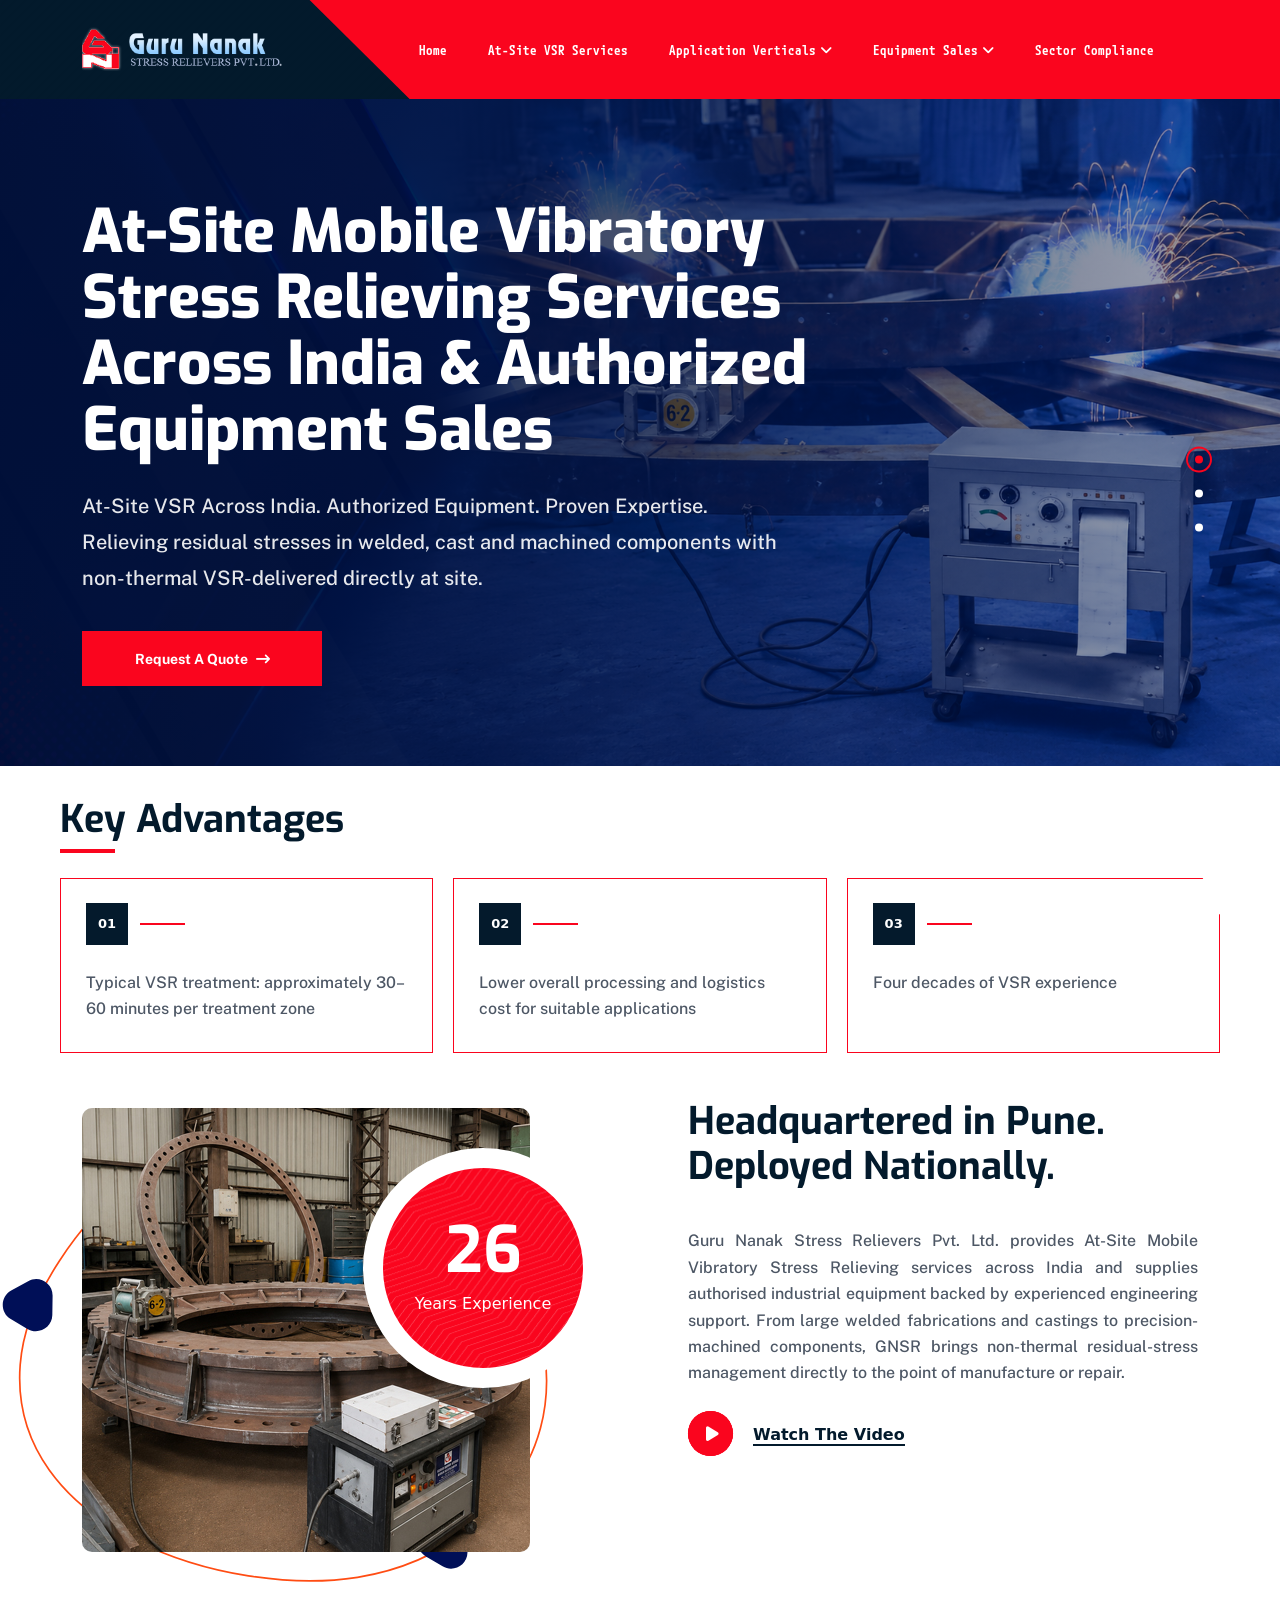
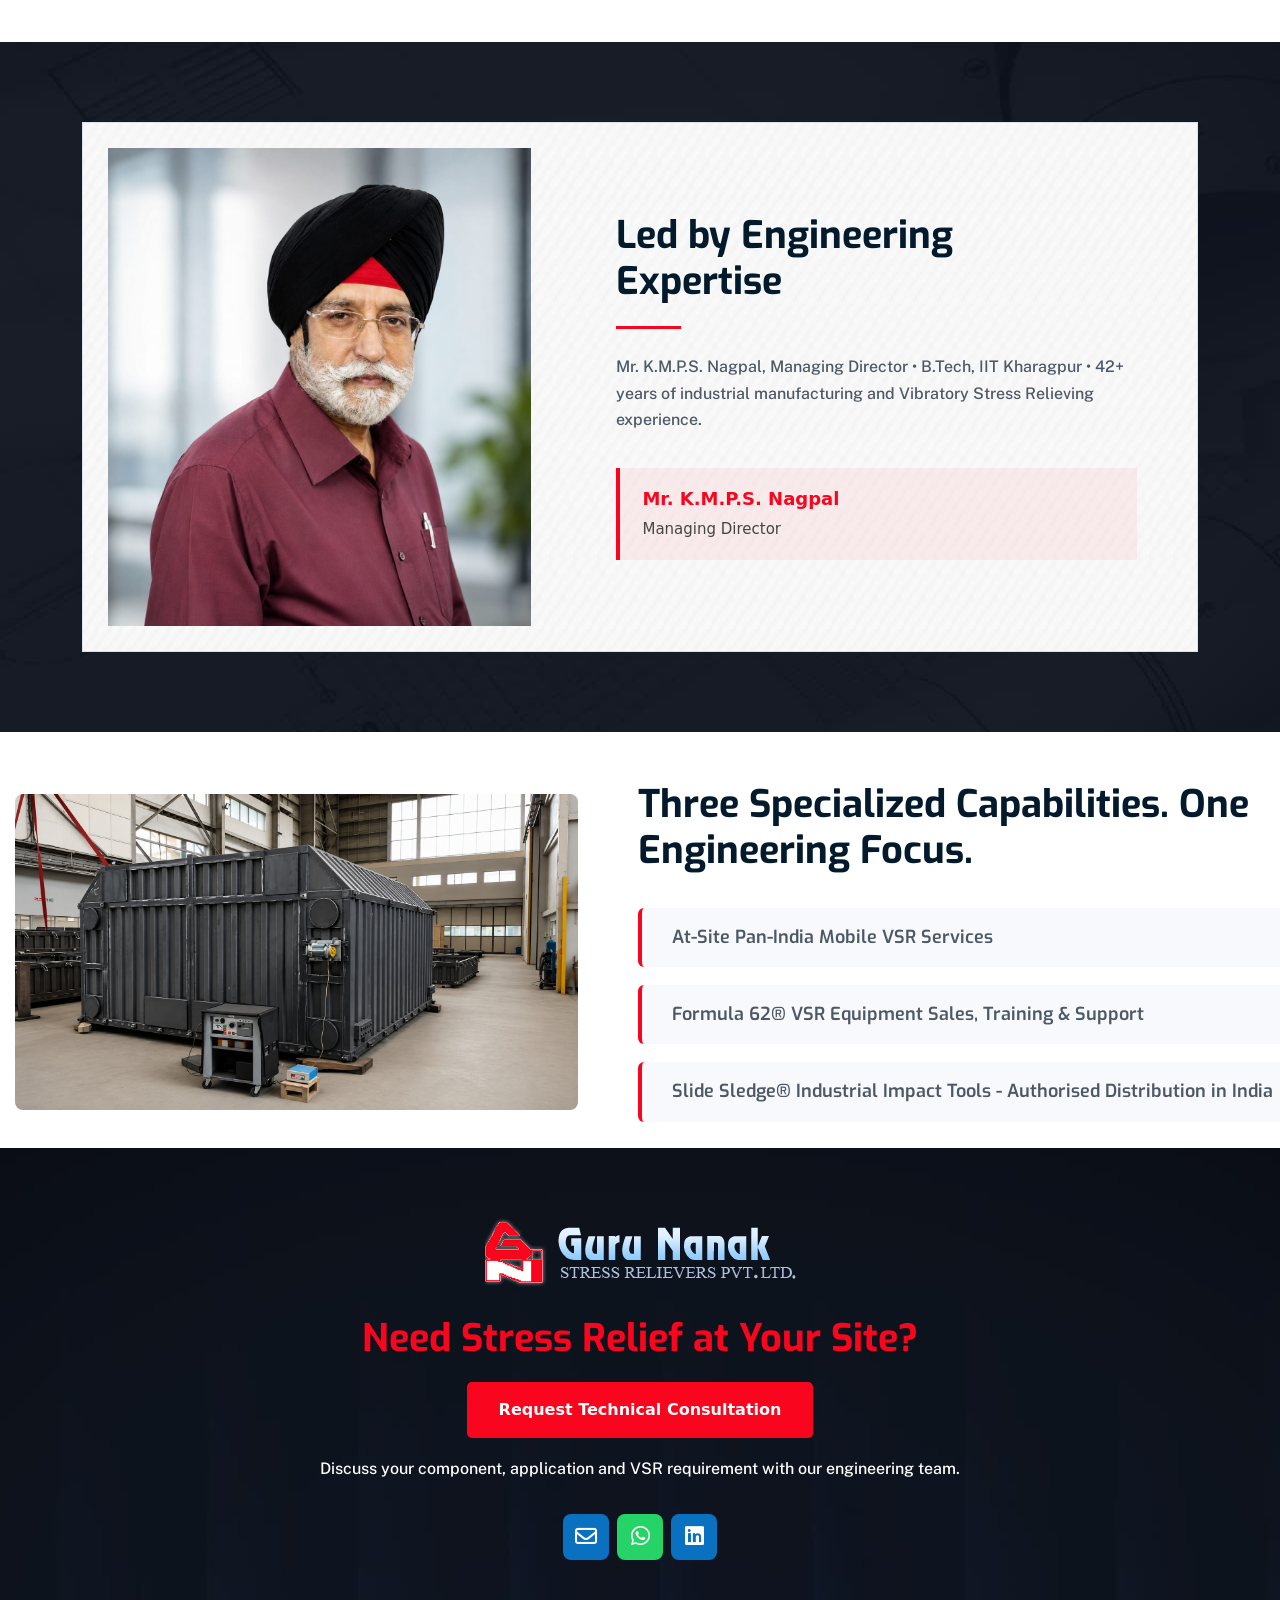
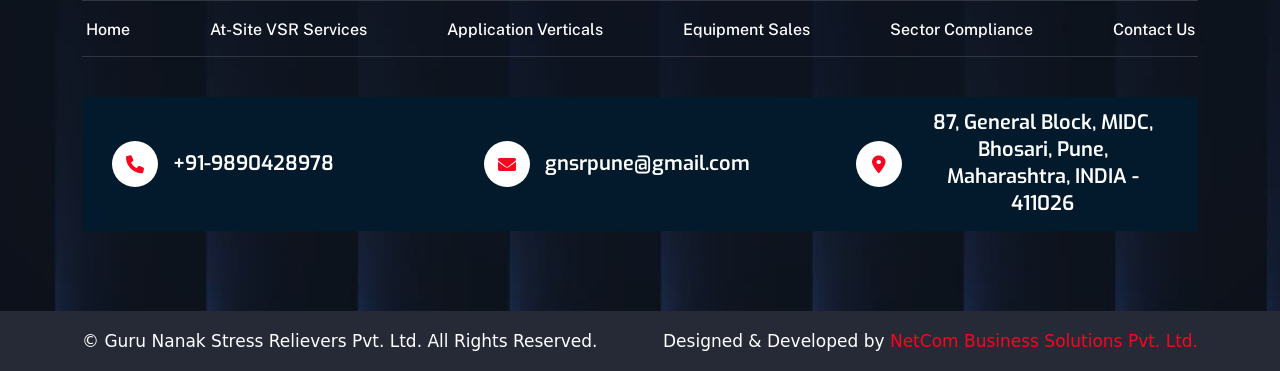
==== commit c8f785a3: "first commit" ====
--- a/index.html
+++ b/index.html
@@ -1085,7 +1085,7 @@
                   <a
                     class="header-single-link"
                     href="https://maps.app.goo.gl/9RgbcRxQPuoSg38E7"
-                    >87, General Block, MIDC, Bhosari, Pune 411026</a
+                    >87, General Block, MIDC, Bhosari, Pune, Maharashtra, INDIA - 411026</a
                   >
                 </div>
               </div>
--- a/assets/css/style.css
+++ b/assets/css/style.css
@@ -225,7 +225,7 @@
   font-size: 16px;
   line-height: 1.65;
   font-weight: 500;
-  text-align: justify;
+  /* text-align: justify; */
 }
 
 h1 a,
@@ -3101,7 +3101,7 @@
 }
 
 .title-area .sec-title {
-  margin-bottom: 15px;
+  /* margin-bottom: 15px; */
       color: #031a2c;
     font-size: 38px;
     line-height: 1.2;
@@ -37375,7 +37375,7 @@
 @media (max-width: 768px) {
   .diagonal-content {
     grid-template-columns: 1fr;
-    gap: 2rem;
+    gap: 0rem;
     padding: 3rem 1.5rem;
   }
 
@@ -37696,7 +37696,7 @@
   }
 
   .z-index-common.site_vsr h1 {
-    font-size: 25px;
+    font-size: 26px;
   }
 
   .z-index-common.site_vsr h2 {
@@ -37772,7 +37772,8 @@
   }
 
   .two-column-layout .column-left h2 {
-    font-size: 20px;
+    font-size: 26px;
+    margin-bottom: -40px;
   }
 
   .service-sec-5 {
@@ -38170,7 +38171,7 @@
   }
 
   .help-header h2 {
-    font-size: 27px;
+    font-size: 26px;
   }
 
   .help-item {
@@ -39547,7 +39548,7 @@
   }
 
   .engineering-profile__content h3 {
-    font-size: 20px;
+    font-size: 26px;
   }
 
   .engineering-profile__content p {
@@ -39689,7 +39690,7 @@
   }
 
   .vsr-advantages-header h2 {
-    font-size: 23px;
+    font-size: 26px;
   }
 
   .vsr-advantages-row {
@@ -39894,7 +39895,9 @@
 @media (max-width: 767px) {
 
   .leadership-profile-section {
-    padding: 40px 15px;
+    /* padding: 40px 15px; */
+        padding: 0px 15px;
+        margin-top: 0px;
   }
 
   .leadership-profile-wrapper {
@@ -40190,11 +40193,11 @@
 /* ========================================== SMALL MOBILE ========================================== */
 @media (max-width: 480px) {
   .capability-section {
-    padding: 40px 0;
+    padding: 30px 0;
   }
 
   .capability-title {
-    font-size: 25px;
+    font-size: 26px;
   }
 
   .capability-main-image {
@@ -40286,7 +40289,7 @@
   position: relative;
   overflow: hidden;
   border-radius: 12px;
-  background: #dfe4e9;
+  /* background: #dfe4e9; */
 }
 
 .gnsr-vsr-image img {
@@ -40772,7 +40775,7 @@
   .gnsr-vsr-intro-content h3,
   .gnsr-monitor-content h3,
   .gnsr-application-heading h3 {
-    font-size: 25px;
+    font-size: 26px;
   }
 
   .gnsr-monitor-section {
@@ -41373,7 +41376,8 @@
   .gnsr-process-row h3,
   .gnsr-process-engineering h3,
   .gnsr-process-section-heading h3 {
-    font-size: 22px;
+    font-size: 26px;
+    text-align: center;
   }
 
   .gnsr-process-number {
@@ -41692,7 +41696,7 @@
 
   .vsr-benefits-heading h3,
   .vsr-equipment-heading h3 {
-    font-size: 22px;
+    font-size: 26px;
   }
 
   .vsr-benefit-box {
@@ -42240,7 +42244,7 @@
   }
 
   .sugar-vsr-text h3 {
-    font-size: 20px;
+    font-size: 26px;
   }
 
   .sugar-vsr-panel,
@@ -42250,7 +42254,7 @@
 
   .sugar-vsr-panel-head h3,
   .sugar-vsr-monitor-title h3 {
-    font-size: 19px;
+    font-size: 26px;
   }
 
   .sugar-vsr-list-item span,
@@ -42343,4 +42347,108 @@
 
 .space-1 {
   margin: -35px;
-}+}
+
+
+
+
+@media (max-width: 767px) {
+    .leadership-profile-content h2 {
+        font-size: 26px;
+    }
+
+    .title-area .sec-title {
+      font-size: 26px;
+    }
+
+        .img-box7 {
+        margin-bottom: 0px;
+    }
+
+        .pt-11 {
+        padding-top: 10px;
+        padding-bottom: 30px;
+    }
+
+    .footer-wrapper .widget-area h3 {
+   font-size: 26px;
+}
+
+.site_vsr .sub-title8 {
+  text-align: center;
+}
+
+.site_vsr h2 {
+  text-align: center;
+}
+
+    .gnsr-vsr-intro {
+        grid-template-columns: 1fr;
+        gap: 0px;
+    }
+
+    .gnsr-vsr-intro {
+        margin-bottom: 10px;
+    }
+
+.gnsr-vsr-image-overlay {
+    position: absolute;
+    left: 0px;
+    right: 0px;
+    bottom: 28px;
+    padding: 18px;
+    color: #fff;
+    background: #031a2c;
+    border-radius: 7px;
+}
+
+.gnsr-application-section {
+    margin-bottom: 0px;
+}
+
+.gnsr-process-row-two .gnsr-process-info h3 {
+  color: #fff;
+  font-size: 26px;
+  line-height: 1.2;
+  text-align: center;
+}
+
+    .sugar-vsr-panel-head h3, .sugar-vsr-monitor-title h3 {
+        font-size: 26px !important;
+    }
+
+    .title-area.mb-30, .sec-title.mb-30 {
+        margin-bottom: -35px;
+    }
+
+.diagonal-label {
+  font-size: 26px;
+}
+
+    .space, .space-top {
+        padding-top: 50px;
+    }
+
+.map {
+  margin-top: 0px;
+}
+
+.gnsr-process-row-two .gnsr-process-info p {
+  text-align: center;
+}
+
+}
+
+
+
+.vsrvs-img {
+  border-radius: 10px !important;
+}
+
+.vsrvs-img img {
+    width: 100%;
+    height: 100%;
+    display: block;
+    object-fit: contain;
+    transition: transform 0.5s ease;
+}
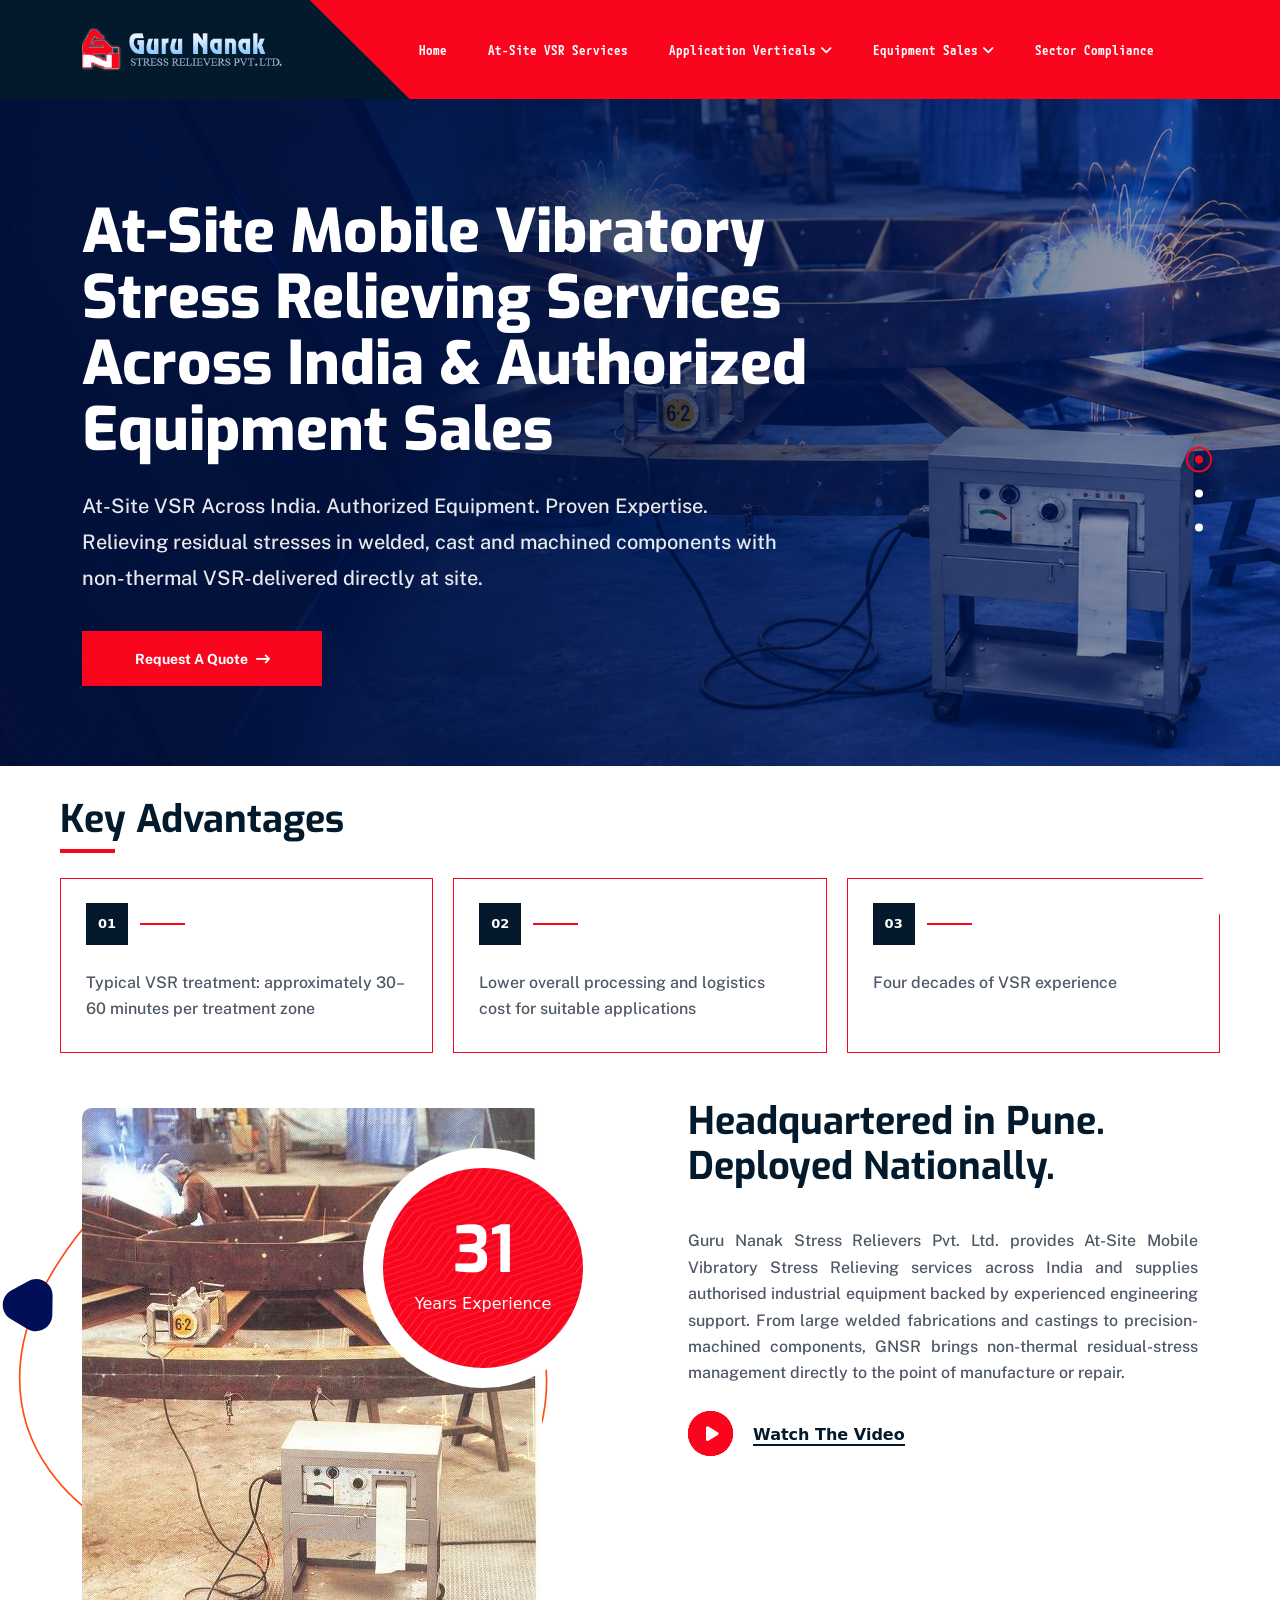
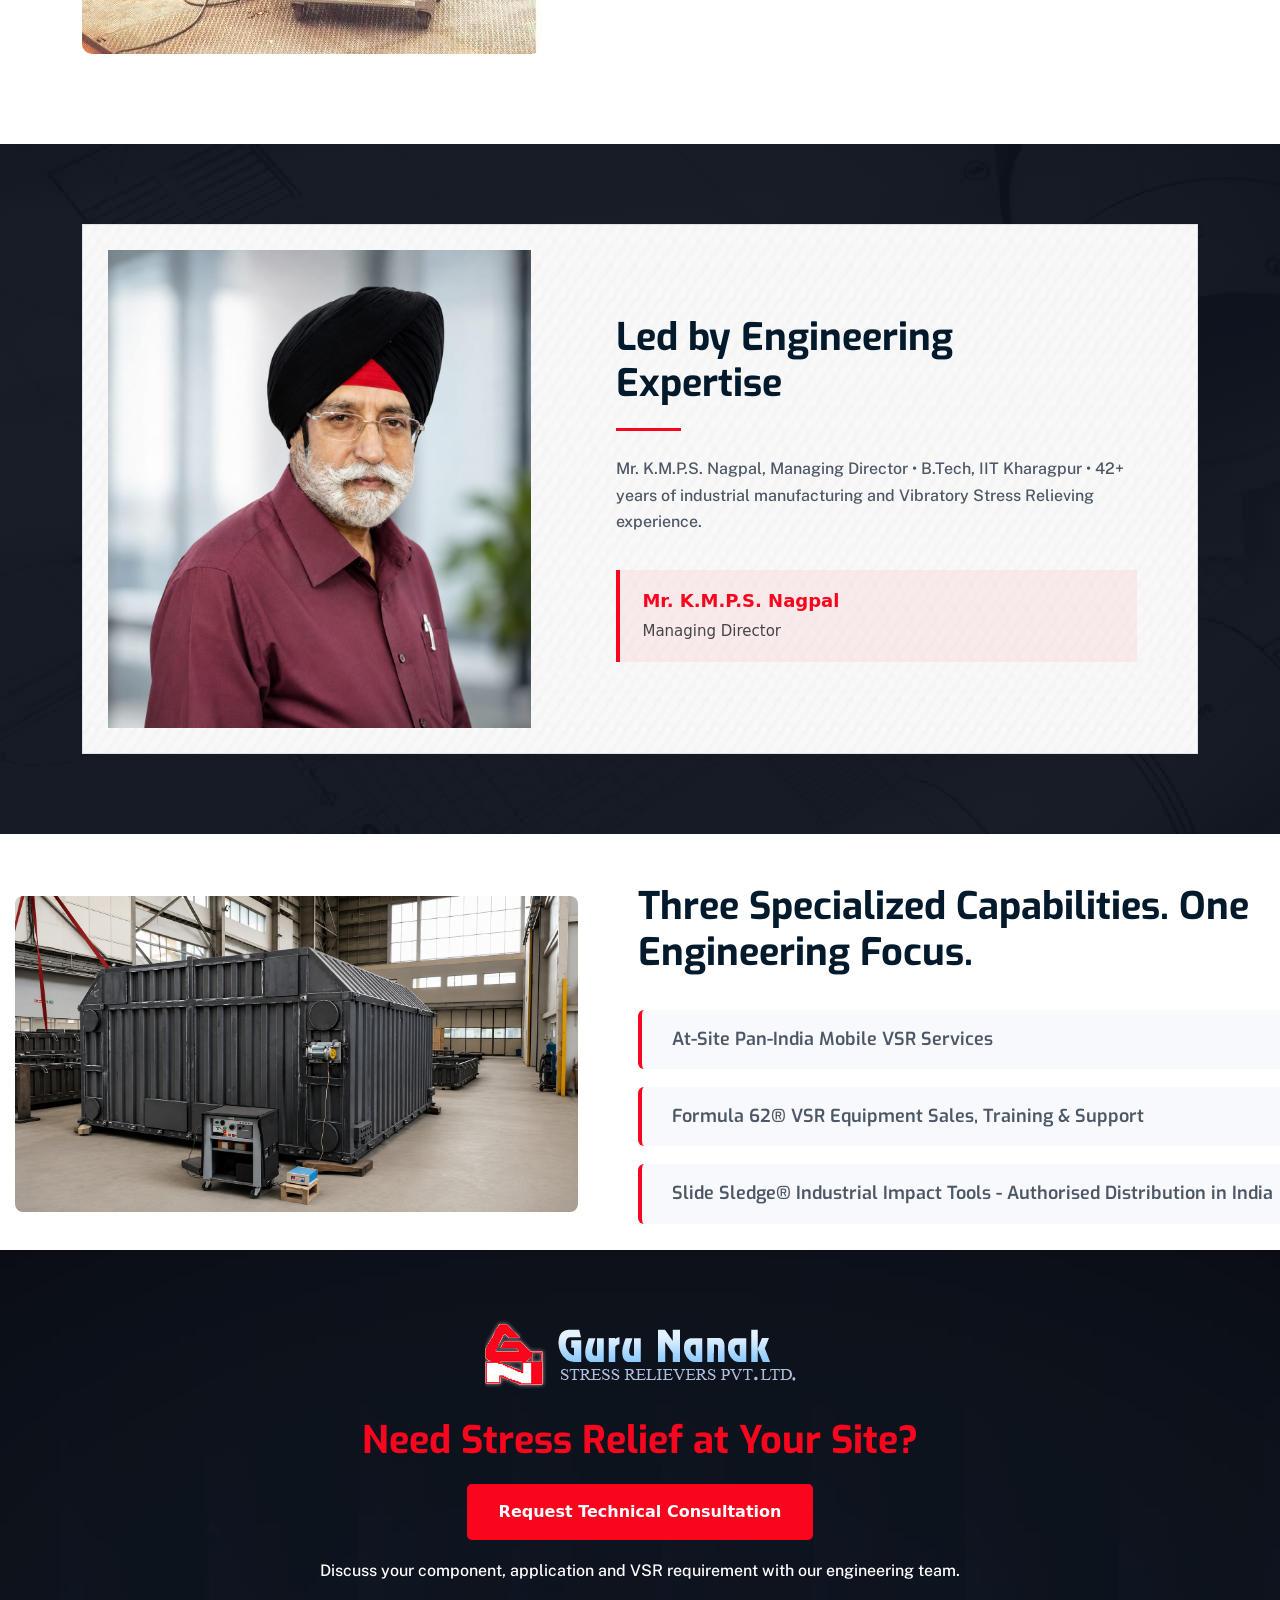
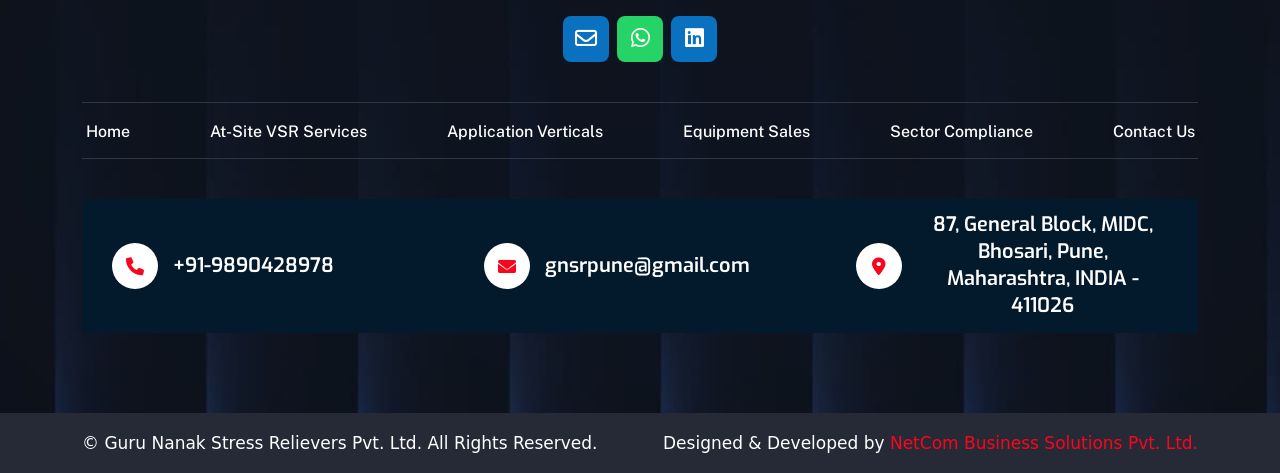
==== commit 26760cfc: "first commit" ====
--- a/index.html
+++ b/index.html
@@ -481,7 +481,7 @@
               <div class="img1">
                 <img
                   class="tilt-active"
-                  src="assets/img/gurunanak-images/about2.jpg"
+                  src="assets/img/GNSR_FINAL_DESIGNER_IMAGE_PACKAGE/01_HOME_HERO/Front Page.JPG"
                   alt="About"
                 />
               </div>
--- a/assets/css/style.css
+++ b/assets/css/style.css
@@ -10302,9 +10302,22 @@
   }
 }
 
+/* Large Desktop: 1200px and above */
+@media (min-width: 1200px) {
+    .breadcumb-wrapper {
+        padding: 245px 0 !important;
+    }
+}
+
+@media (min-width: 1120px) {
+    .breadcumb-wrapper {
+        padding: 200px 0 !important;
+    }
+}
+
 @media (max-width: 991px) {
   .breadcumb-wrapper {
-    padding: 154px 0;
+    padding: 154px 0 !important;
   }
 
   .breadcumb-menu {
@@ -10324,7 +10337,7 @@
 
 @media (max-width: 767px) {
   .breadcumb-wrapper {
-    padding: 63px 0;
+    padding: 110px 0 !important;
   }
 
   .breadcumb-title {
@@ -10335,6 +10348,10 @@
 @media (max-width: 575px) {
   .breadcumb-title {
     font-size: 32px;
+  }
+
+  .breadcumb-wrapper {
+    padding: 95px 0 !important;
   }
 }
 
@@ -10948,6 +10965,10 @@
   .blog-single .blog-title {
     font-size: 30px;
   }
+
+      .breadcumb-wrapper {
+        padding: 235px 0 !important;
+    }
 }
 
 @media (max-width: 1199px) {
@@ -11076,6 +11097,10 @@
   .wp-block-quote cite:before {
     width: 20px;
   }
+
+      .breadcumb-wrapper {
+        padding: 70px 0 !important;
+    }
 }
 
 .th-comment-form {
@@ -11806,6 +11831,10 @@
     font-size: 32px;
     max-width: 100%;
   }
+
+      .breadcumb-wrapper {
+        padding: 75px 0 !important;
+    }
 }
 
 @media (max-width: 375px) {
@@ -22372,6 +22401,13 @@
   }
 }
 
+/* Screens 480px and below */
+@media (max-width: 480px) {
+    .breadcumb-wrapper {
+        padding: 75px 0 !important;
+    }
+}
+
 @media (max-width: 991px) {
   .feature-grid-wrap {
     grid-template-columns: repeat(1, 1fr);
@@ -37813,7 +37849,7 @@
 .hero-10 .th-hero-slide {
   position: relative;
   height: 100%;
-  /* min-height: 850px; */
+  min-height: 600px;
   display: flex;
   align-items: center;
   overflow: hidden;
@@ -42452,3 +42488,87 @@
     object-fit: contain;
     transition: transform 0.5s ease;
 }
+
+
+
+
+
+/* ===== SINGLE BANNER ===== */
+
+.single-banner{
+    width: 100%;
+    /* margin-top: 100px; */
+    overflow: hidden;
+    /* border-radius: 40px 40px 0 0; */
+    position: relative;
+    background: #fff;
+}
+
+/* ===== IMAGE ===== */
+
+.single-banner img{
+    width: 100%;
+    /* height: auto; */
+    display: block;
+    object-fit: cover;
+}
+
+/* ===== LARGE SCREEN ===== */
+
+@media (min-width: 1400px){
+
+  /* .single-banner{
+    margin-top: 120px;
+  } */
+
+    .single-banner img{
+       width: 100%;
+        object-fit: contain;
+    }
+}
+
+/* ===== LAPTOP ===== */
+
+@media (max-width: 1200px){
+
+    /* .single-banner{
+        border-radius: 30px 30px 0 0;
+    } */
+
+    .single-banner img{
+        width: 100%;
+        object-fit: contain;
+        background: #fff;
+    }
+}
+
+/* ===== TABLET ===== */
+
+@media (max-width: 992px){
+
+    /* .single-banner{
+        margin-top: 80px;
+        border-radius: 25px 25px 0 0;
+    } */
+
+    .single-banner img{
+        width: 100%;
+        object-fit: contain;
+    }
+}
+
+/* ===== MOBILE ===== */
+
+@media (max-width: 576px){
+
+    /* .single-banner{
+        margin-top: 70px;
+        border-radius: 18px 18px 0 0;
+    } */
+
+    .single-banner img{
+        width: 100%;
+        height: auto;
+        object-fit: contain;
+    }
+}
